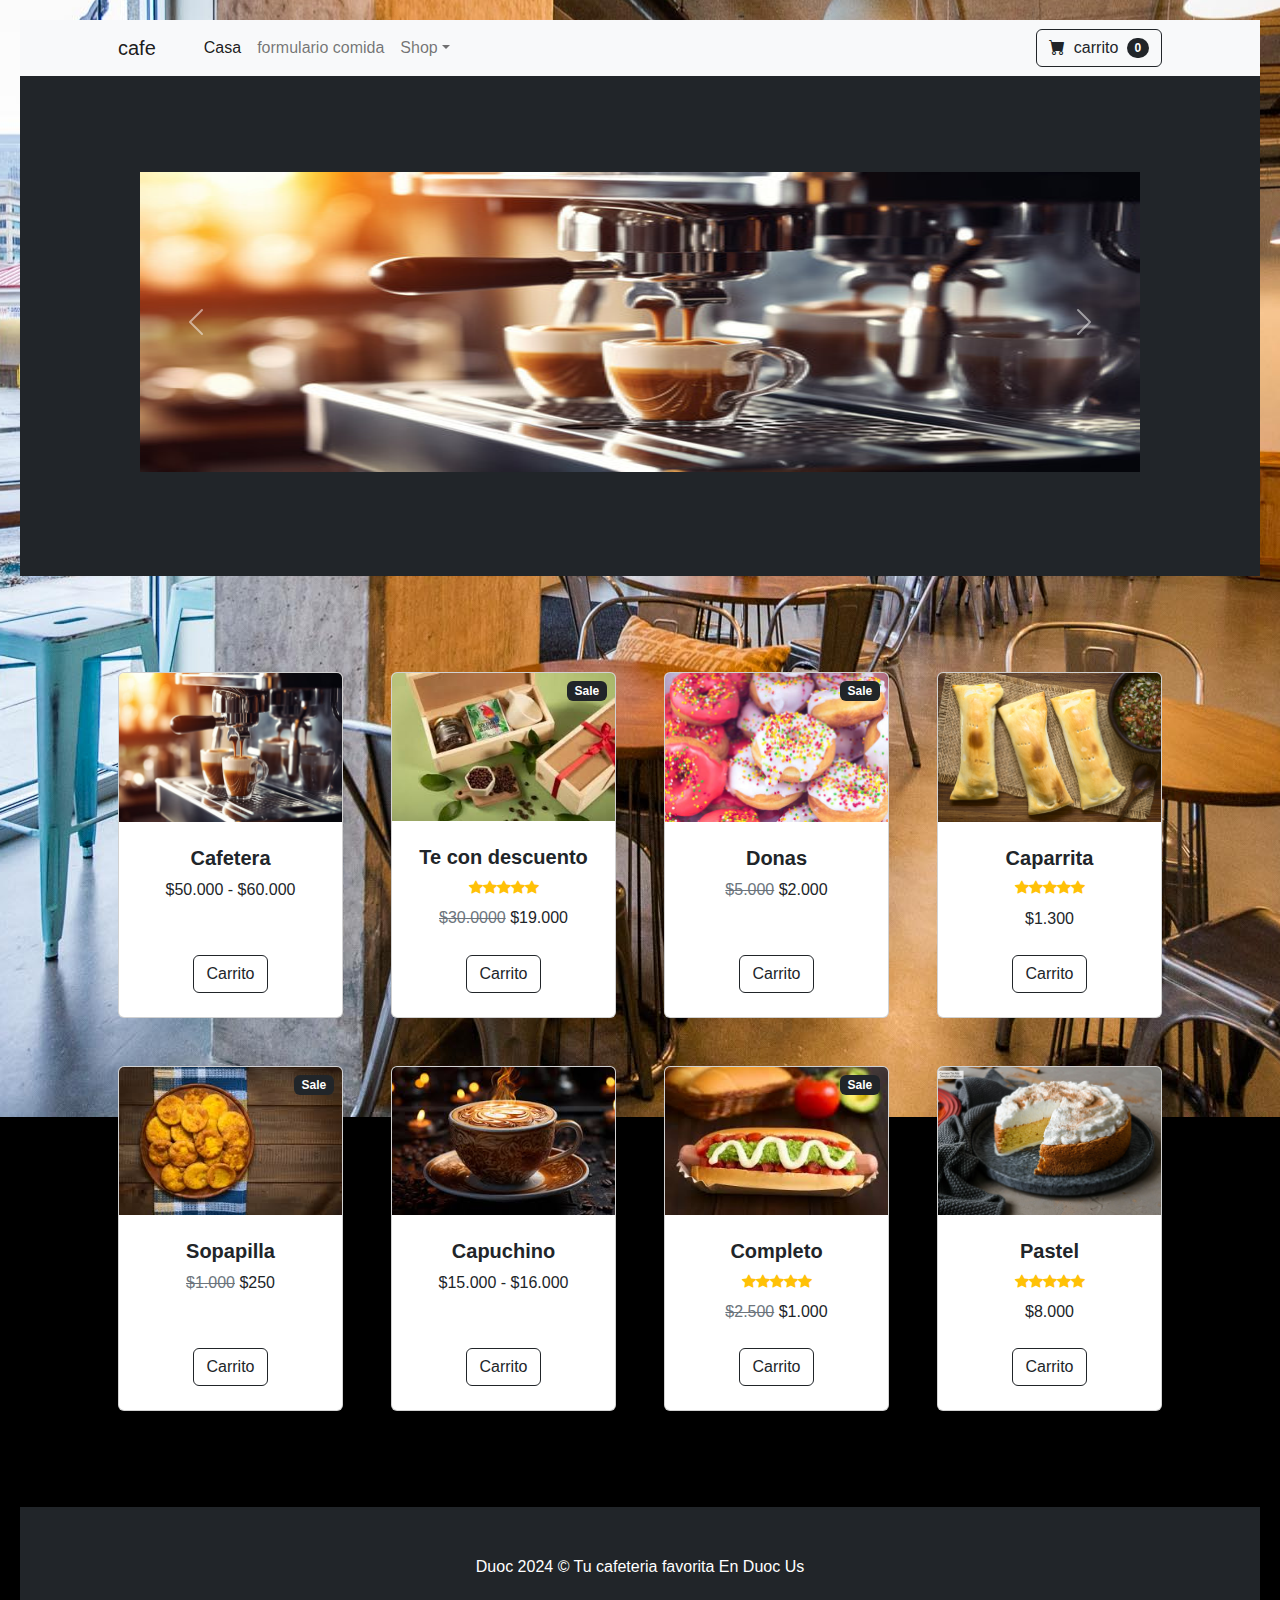
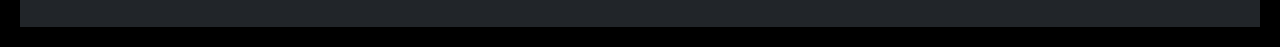
==== index.html @ 27eaef6f "Merge branch 'main' of https://github.com/Leandrosan10/cafeteria" ====
<!DOCTYPE html>
<html lang="en">
    <head>
        <meta charset="utf-8" />
        <meta name="viewport" content="width=device-width, initial-scale=1, shrink-to-fit=no" />
        <meta name="description" content="" />
        <meta name="author" content="" />
        <title>Bienvendio ala cafeteria</title>
        <link rel="icon" type="image/x-icon" href="assets/favicon.ico" />
    
        <link href="https://cdn.jsdelivr.net/npm/bootstrap-icons@1.5.0/font/bootstrap-icons.css" rel="stylesheet" />
        <link href="css/styles.css" rel="stylesheet" />
    </head>
    <body>
        <!-- Navigation-->
        <nav class="navbar navbar-expand-lg navbar-light bg-light">
            <div class="container px-4 px-lg-5">
                <a class="navbar-brand" href="#!">cafe</a>
                <button class="navbar-toggler" type="button" data-bs-toggle="collapse" data-bs-target="#navbarSupportedContent" aria-controls="navbarSupportedContent" aria-expanded="false" aria-label="Toggle navigation"><span class="navbar-toggler-icon"></span></button>
                <div class="collapse navbar-collapse" id="navbarSupportedContent">
                    <ul class="navbar-nav me-auto mb-2 mb-lg-0 ms-lg-4">
                        <li class="nav-item"><a class="nav-link active" aria-current="page" href="#!">Casa</a></li>
                        <li class="nav-item"><a class="nav-link" href="ClienteFormulario.html">formulario comida</a></li>
                        <li class="nav-item dropdown">
                            <a class="nav-link dropdown-toggle" id="navbarDropdown" href="#" role="button" data-bs-toggle="dropdown" aria-expanded="false">Shop</a>
                            <ul class="dropdown-menu" aria-labelledby="navbarDropdown">
                                <li><hr class="dropdown-divider" /></li>
                                <li><a class="dropdown-item" href="ProductosPopulares.html">Populares productos</a></li>
                                <li><a class="dropdown-item" href="NuevosProductos.html ">Nuevos productos</a></li>
                            </ul>
                        </li>
                    </ul>
                    <form class="d-flex">
                        <a href="carrito.html" class="btn btn-outline-dark">
                            <i class="bi-cart-fill me-1"></i>
                            carrito
                            <span class="badge bg-dark text-white ms-1 rounded-pill">0</span>
                          </a>
                    </form>
                </div>
            </div>
        </nav>
        <!-- Header-->
        <header class="bg-dark py-5">
            <div class="container px-4 px-lg-5 my-5">
                <div class="text-center text-white">
                </div>
                <div id="carouselExampleFade" class="carousel slide carousel-fade">
                    <div class="carousel-inner">
                      <div class="carousel-item active">
                    <center><img src="img/cafetera.jpg" alt="centered image" height="300" width="1000"></center>
                      </div>
                      <div class="carousel-item">
                        <center><img src="img/donas.jpg" alt="centered image" height="300" width="1000"></center>
                      </div>
                      <div class="carousel-item">
                        <center><img src="img/pastel.jpg" alt="centered image" height="300" width="1000"></center>
                      </div>
                    </div>
                    <button class="carousel-control-prev" type="button" data-bs-target="#carouselExampleFade" data-bs-slide="prev">
                      <span class="carousel-control-prev-icon" aria-hidden="true"></span>
                      <span class="visually-hidden">Previous</span>
                    </button>
                    <button class="carousel-control-next" type="button" data-bs-target="#carouselExampleFade" data-bs-slide="next">
                        <span class="carousel-control-next-icon" aria-hidden="true"></span>
                        <span class="visually-hidden">Next</span>
                      </button>
  
                      
                  </div>
            </div>
        </header>
        <!-- Section-->
        <section class="py-5">
            <div class="container px-4 px-lg-5 mt-5">
                <div class="row gx-4 gx-lg-5 row-cols-2 row-cols-md-3 row-cols-xl-4 justify-content-center">
                    <div class="col mb-5">
                        <div class="card h-100">
                            <!-- Product image-->
                            <img class="card-img-top" src="img/cafetera.jpg" alt="..." />
                            <!-- Product details-->
                            <div class="card-body p-4">
                                <div class="text-center">
                                    <!-- Product name-->
                                    <h5 class="fw-bolder">Cafetera</h5>
                                    <!-- Product price-->
                                    $50.000 - $60.000
                                </div>
                            </div>
                            <!-- Product actions-->
                            <div class="card-footer p-4 pt-0 border-top-0 bg-transparent">
                                <div class="text-center"><a class="btn btn-outline-dark mt-auto" href="#">Carrito</a></div>
                            </div>
                        </div>
                    </div>
                    <div class="col mb-5">
                        <div class="card h-100">
                            <!-- Sale badge-->
                            <div class="badge bg-dark text-white position-absolute" style="top: 0.5rem; right: 0.5rem">Sale</div>
                            <!-- Product image-->
                            <img class="card-img-top" src="img/cajate.jpeg" alt="..." />
                            <!-- Product details-->
                            <div class="card-body p-4">
                                <div class="text-center">
                                    <!-- Product name-->
                                    <h5 class="fw-bolder">Te con descuento</h5>
                                    <!-- Product reviews-->
                                    <div class="d-flex justify-content-center small text-warning mb-2">
                                        <div class="bi-star-fill"></div>
                                        <div class="bi-star-fill"></div>
                                        <div class="bi-star-fill"></div>
                                        <div class="bi-star-fill"></div>
                                        <div class="bi-star-fill"></div>
                                    </div>
                                    <!-- Product price-->
                                    <span class="text-muted text-decoration-line-through">$30.0000</span>
                                    $19.000
                                </div>
                            </div>
                            <!-- Product actions-->
                            <div class="card-footer p-4 pt-0 border-top-0 bg-transparent">
                                <div class="text-center"><a class="btn btn-outline-dark mt-auto" href="#">Carrito</a></div>
                            </div>
                        </div>
                    </div>
                    <div class="col mb-5">
                        <div class="card h-100">
                            <!-- Sale badge-->
                            <div class="badge bg-dark text-white position-absolute" style="top: 0.5rem; right: 0.5rem">Sale</div>
                            <!-- Product image-->
                            <img class="card-img-top" src="img/donas.jpg" alt="..." />
                            <!-- Product details-->
                            <div class="card-body p-4">
                                <div class="text-center">
                                    <!-- Product name-->
                                    <h5 class="fw-bolder">Donas</h5>
                                    <!-- Product price-->
                                    <span class="text-muted text-decoration-line-through">$5.000</span>
                                    $2.000
                                </div>
                            </div>
                            <!-- Product actions-->
                            <div class="card-footer p-4 pt-0 border-top-0 bg-transparent">
                                <div class="text-center"><a class="btn btn-outline-dark mt-auto" href="#">Carrito</a></div>
                            </div>
                        </div>
                    </div>
                    <div class="col mb-5">
                        <div class="card h-100">
                            <!-- Product image-->
                            <img class="card-img-top" src="img/chaparrita.jpg" alt="..." />
                            <!-- Product details-->
                            <div class="card-body p-4">
                                <div class="text-center">
                                    <!-- Product name-->
                                    <h5 class="fw-bolder">Caparrita</h5>
                                    <!-- Product reviews-->
                                    <div class="d-flex justify-content-center small text-warning mb-2">
                                        <div class="bi-star-fill"></div>
                                        <div class="bi-star-fill"></div>
                                        <div class="bi-star-fill"></div>
                                        <div class="bi-star-fill"></div>
                                        <div class="bi-star-fill"></div>
                                    </div>
                                    <!-- Product price-->
                                    $1.300
                                </div>
                            </div>
                            <!-- Product actions-->
                            <div class="card-footer p-4 pt-0 border-top-0 bg-transparent">
                                <div class="text-center"><a class="btn btn-outline-dark mt-auto" href="#">Carrito</a></div>
                            </div>
                        </div>
                    </div>
                    <div class="col mb-5">
                        <div class="card h-100">
                            <!-- Sale badge-->
                            <div class="badge bg-dark text-white position-absolute" style="top: 0.5rem; right: 0.5rem">Sale</div>
                            <!-- Product image-->
                            <img class="card-img-top" src="img/sopapilla.jpeg" alt="..." />
                            <!-- Product details-->
                            <div class="card-body p-4">
                                <div class="text-center">
                                    <!-- Product name-->
                                    <h5 class="fw-bolder">Sopapilla</h5>
                                    <!-- Product price-->
                                    <span class="text-muted text-decoration-line-through">$1.000</span>
                                    $250
                                </div>
                            </div>
                            <!-- Product actions-->
                            <div class="card-footer p-4 pt-0 border-top-0 bg-transparent">
                                <div class="text-center"><a class="btn btn-outline-dark mt-auto" href="#">Carrito</a></div>
                            </div>
                        </div>
                    </div>
                    <div class="col mb-5">
                        <div class="card h-100">
                            <!-- Product image-->
                            <img class="card-img-top" src="img/capuchino.jpeg" alt="..." />
                            <!-- Product details-->
                            <div class="card-body p-4">
                                <div class="text-center">
                                    <!-- Product name-->
                                    <h5 class="fw-bolder">Capuchino </h5>
                                    <!-- Product price-->   
                                    $15.000 - $16.000
                                </div>
                            </div>
                            <!-- Product actions-->
                            <div class="card-footer p-4 pt-0 border-top-0 bg-transparent">
                                <div class="text-center"><a class="btn btn-outline-dark mt-auto" href="#">Carrito</a></div>
                            </div>
                        </div>
                    </div>
                    <div class="col mb-5">
                        <div class="card h-100">
                            <!-- Sale badge-->
                            <div class="badge bg-dark text-white position-absolute" style="top: 0.5rem; right: 0.5rem">Sale</div>
                            <!-- Product image-->
                            <img class="card-img-top" src="img/completo.jpeg" alt="..." />
                            <!-- Product details-->
                            <div class="card-body p-4">
                                <div class="text-center">
                                    <!-- Product name-->
                                    <h5 class="fw-bolder">Completo</h5>
                                    <!-- Product reviews-->
                                    <div class="d-flex justify-content-center small text-warning mb-2">
                                        <div class="bi-star-fill"></div>
                                        <div class="bi-star-fill"></div>
                                        <div class="bi-star-fill"></div>
                                        <div class="bi-star-fill"></div>
                                        <div class="bi-star-fill"></div>
                                    </div>
                                    <!-- Product price-->
                                    <span class="text-muted text-decoration-line-through">$2.500</span>
                                    $1.000
                                </div>
                            </div>
                            <!-- Product actions-->
                            <div class="card-footer p-4 pt-0 border-top-0 bg-transparent">
                                <div class="text-center"><a class="btn btn-outline-dark mt-auto" href="#">Carrito</a></div>
                            </div>
                        </div>
                    </div>
                    <div class="col mb-5">
                        <div class="card h-100">
                            <!-- Product image-->
                            <img class="card-img-top" src="img/pastel.jpg" alt="..." />
                            <!-- Product details-->
                            <div class="card-body p-4">
                                <div class="text-center">
                                    <!-- Product name-->
                                    <h5 class="fw-bolder">Pastel</h5>
                                    <!-- Product reviews-->
                                    <div class="d-flex justify-content-center small text-warning mb-2">
                                        <div class="bi-star-fill"></div>
                                        <div class="bi-star-fill"></div>
                                        <div class="bi-star-fill"></div>
                                        <div class="bi-star-fill"></div>
                                        <div class="bi-star-fill"></div>
                                    </div>
                                    <!-- Product price-->
                                    $8.000
                                </div>
                            </div>
                            <!-- Product actions-->
                            <div class="card-footer p-4 pt-0 border-top-0 bg-transparent">
                                <div class="text-center"><a class="btn btn-outline-dark mt-auto" href="#">Carrito</a></div>
                            </div>
                        </div>
                    </div>
                </div>
            </div>
        </section>
        <!-- Footer-->
        <footer class="py-5 bg-dark">
            <div class="container"><p class="m-0 text-center text-white">Duoc 2024 &copy; Tu cafeteria favorita En Duoc Us</p></div>
        </footer>
        <!-- Bootstrap core JS-->
        <script src="https://cdn.jsdelivr.net/npm/bootstrap@5.2.3/dist/js/bootstrap.bundle.min.js"></script>
        <!-- Core theme JS-->
        <script src="js/scripts.js"></script>
    </body>
</html>
---- css/styles.css ----
@charset "UTF-8";
:root {
  --bs-blue: #0d6efd;
  --bs-indigo: #6610f2;
  --bs-purple: #6f42c1;
  --bs-pink: #d63384;
  --bs-red: #dc3545;
  --bs-orange: #fd7e14;
  --bs-yellow: #ffc107;
  --bs-green: #198754;
  --bs-teal: #20c997;
  --bs-cyan: #0dcaf0;
  --bs-black: #000;
  --bs-white: #fff;
  --bs-gray: #6c757d;
  --bs-gray-dark: #343a40;
  --bs-gray-100: #f8f9fa;
  --bs-gray-200: #e9ecef;
  --bs-gray-300: #dee2e6;
  --bs-gray-400: #ced4da;
  --bs-gray-500: #adb5bd;
  --bs-gray-600: #6c757d;
  --bs-gray-700: #495057;
  --bs-gray-800: #343a40;
  --bs-gray-900: #212529;
  --bs-primary: #0d6efd;
  --bs-secondary: #6c757d;
  --bs-success: #198754;
  --bs-info: #0dcaf0;
  --bs-warning: #ffc107;
  --bs-danger: #dc3545;
  --bs-light: #f8f9fa;
  --bs-dark: #212529;
  --bs-primary-rgb: 13, 110, 253;
  --bs-secondary-rgb: 108, 117, 125;
  --bs-success-rgb: 25, 135, 84;
  --bs-info-rgb: 13, 202, 240;
  --bs-warning-rgb: 255, 193, 7;
  --bs-danger-rgb: 220, 53, 69;
  --bs-light-rgb: 248, 249, 250;
  --bs-dark-rgb: 33, 37, 41;
  --bs-white-rgb: 255, 255, 255;
  --bs-black-rgb: 0, 0, 0;
  --bs-body-color-rgb: 33, 37, 41;
  --bs-body-bg-rgb: 255, 255, 255;
  --bs-font-sans-serif: system-ui, -apple-system, "Segoe UI", Roboto, "Helvetica Neue", "Noto Sans", "Liberation Sans", Arial, sans-serif, "Apple Color Emoji", "Segoe UI Emoji", "Segoe UI Symbol", "Noto Color Emoji";
  --bs-font-monospace: SFMono-Regular, Menlo, Monaco, Consolas, "Liberation Mono", "Courier New", monospace;
  --bs-gradient: linear-gradient(180deg, rgba(255, 255, 255, 0.15), rgba(255, 255, 255, 0));
  --bs-body-font-family: var(--bs-font-sans-serif);
  --bs-body-font-size: 1rem;
  --bs-body-font-weight: 400;
  --bs-body-line-height: 1.5;
  --bs-body-color: #212529;
  --bs-body-bg: #fff;
  --bs-border-width: 1px;
  --bs-border-style: solid;
  --bs-border-color: #dee2e6;
  --bs-border-color-translucent: rgba(0, 0, 0, 0.175);
  --bs-border-radius: 0.375rem;
  --bs-border-radius-sm: 0.25rem;
  --bs-border-radius-lg: 0.5rem;
  --bs-border-radius-xl: 1rem;
  --bs-border-radius-2xl: 2rem;
  --bs-border-radius-pill: 50rem;
  --bs-link-color: #0d6efd;
  --bs-link-hover-color: #0a58ca;
  --bs-code-color: #d63384;
  --bs-highlight-bg: #fff3cd;
}

*,
*::before,
*::after {
  box-sizing: border-box;
}

@media (prefers-reduced-motion: no-preference) {
  :root {
    scroll-behavior: smooth;
  }
}

body {
  margin: 0;
  font-family: var(--bs-body-font-family);
  font-size: var(--bs-body-font-size);
  font-weight: var(--bs-body-font-weight);
  line-height: var(--bs-body-line-height);
  color: var(--bs-body-color);
  text-align: var(--bs-body-text-align);
  background-color: var(--bs-body-bg);
  -webkit-text-size-adjust: 100%;
  -webkit-tap-highlight-color: rgba(0, 0, 0, 0);
}

hr {
  margin: 1rem 0;
  color: inherit;
  border: 0;
  border-top: 1px solid;
  opacity: 0.25;
}

h6, .h6, h5, .h5, h4, .h4, h3, .h3, h2, .h2, h1, .h1 {
  margin-top: 0;
  margin-bottom: 0.5rem;
  font-weight: 500;
  line-height: 1.2;
}

h1, .h1 {
  font-size: calc(1.375rem + 1.5vw);
}
@media (min-width: 1200px) {
  h1, .h1 {
    font-size: 2.5rem;
  }
}

h2, .h2 {
  font-size: calc(1.325rem + 0.9vw);
}
@media (min-width: 1200px) {
  h2, .h2 {
    font-size: 2rem;
  }
}

h3, .h3 {
  font-size: calc(1.3rem + 0.6vw);
}
@media (min-width: 1200px) {
  h3, .h3 {
    font-size: 1.75rem;
  }
}

h4, .h4 {
  font-size: calc(1.275rem + 0.3vw);
}
@media (min-width: 1200px) {
  h4, .h4 {
    font-size: 1.5rem;
  }
}

h5, .h5 {
  font-size: 1.25rem;
}

h6, .h6 {
  font-size: 1rem;
}

p {
  margin-top: 0;
  margin-bottom: 1rem;
}

abbr[title] {
  -webkit-text-decoration: underline dotted;
          text-decoration: underline dotted;
  cursor: help;
  -webkit-text-decoration-skip-ink: none;
          text-decoration-skip-ink: none;
}

address {
  margin-bottom: 1rem;
  font-style: normal;
  line-height: inherit;
}

ol,
ul {
  padding-left: 2rem;
}

ol,
ul,
dl {
  margin-top: 0;
  margin-bottom: 1rem;
}

ol ol,
ul ul,
ol ul,
ul ol {
  margin-bottom: 0;
}

dt {
  font-weight: 700;
}

dd {
  margin-bottom: 0.5rem;
  margin-left: 0;
}

blockquote {
  margin: 0 0 1rem;
}

b,
strong {
  font-weight: bolder;
}

small, .small {
  font-size: 0.875em;
}

mark, .mark {
  padding: 0.1875em;
  background-color: var(--bs-highlight-bg);
}

sub,
sup {
  position: relative;
  font-size: 0.75em;
  line-height: 0;
  vertical-align: baseline;
}

sub {
  bottom: -0.25em;
}

sup {
  top: -0.5em;
}

a {
  color: var(--bs-link-color);
  text-decoration: underline;
}
a:hover {
  color: var(--bs-link-hover-color);
}

a:not([href]):not([class]), a:not([href]):not([class]):hover {
  color: inherit;
  text-decoration: none;
}

pre,
code,
kbd,
samp {
  font-family: var(--bs-font-monospace);
  font-size: 1em;
}

pre {
  display: block;
  margin-top: 0;
  margin-bottom: 1rem;
  overflow: auto;
  font-size: 0.875em;
}
pre code {
  font-size: inherit;
  color: inherit;
  word-break: normal;
}

code {
  font-size: 0.875em;
  color: var(--bs-code-color);
  word-wrap: break-word;
}
a > code {
  color: inherit;
}

kbd {
  padding: 0.1875rem 0.375rem;
  font-size: 0.875em;
  color: var(--bs-body-bg);
  background-color: var(--bs-body-color);
  border-radius: 0.25rem;
}
kbd kbd {
  padding: 0;
  font-size: 1em;
}

figure {
  margin: 0 0 1rem;
}

img,
svg {
  vertical-align: middle;
}

table {
  caption-side: bottom;
  border-collapse: collapse;
}

caption {
  padding-top: 0.5rem;
  padding-bottom: 0.5rem;
  color: #6c757d;
  text-align: left;
}

th {
  text-align: inherit;
  text-align: -webkit-match-parent;
}

thead,
tbody,
tfoot,
tr,
td,
th {
  border-color: inherit;
  border-style: solid;
  border-width: 0;
}

label {
  display: inline-block;
}

button {
  border-radius: 0;
}

button:focus:not(:focus-visible) {
  outline: 0;
}

input,
button,
select,
optgroup,
textarea {
  margin: 0;
  font-family: inherit;
  font-size: inherit;
  line-height: inherit;
}

button,
select {
  text-transform: none;
}

[role=button] {
  cursor: pointer;
}

select {
  word-wrap: normal;
}
select:disabled {
  opacity: 1;
}

[list]:not([type=date]):not([type=datetime-local]):not([type=month]):not([type=week]):not([type=time])::-webkit-calendar-picker-indicator {
  display: none !important;
}

button,
[type=button],
[type=reset],
[type=submit] {
  -webkit-appearance: button;
}
button:not(:disabled),
[type=button]:not(:disabled),
[type=reset]:not(:disabled),
[type=submit]:not(:disabled) {
  cursor: pointer;
}

::-moz-focus-inner {
  padding: 0;
  border-style: none;
}

textarea {
  resize: vertical;
}

fieldset {
  min-width: 0;
  padding: 0;
  margin: 0;
  border: 0;
}

legend {
  float: left;
  width: 100%;
  padding: 0;
  margin-bottom: 0.5rem;
  font-size: calc(1.275rem + 0.3vw);
  line-height: inherit;
}
@media (min-width: 1200px) {
  legend {
    font-size: 1.5rem;
  }
}
legend + * {
  clear: left;
}

::-webkit-datetime-edit-fields-wrapper,
::-webkit-datetime-edit-text,
::-webkit-datetime-edit-minute,
::-webkit-datetime-edit-hour-field,
::-webkit-datetime-edit-day-field,
::-webkit-datetime-edit-month-field,
::-webkit-datetime-edit-year-field {
  padding: 0;
}

::-webkit-inner-spin-button {
  height: auto;
}

[type=search] {
  outline-offset: -2px;
  -webkit-appearance: textfield;
}

/* rtl:raw:
[type="tel"],
[type="url"],
[type="email"],
[type="number"] {
  direction: ltr;
}
*/
::-webkit-search-decoration {
  -webkit-appearance: none;
}

::-webkit-color-swatch-wrapper {
  padding: 0;
}

::file-selector-button {
  font: inherit;
  -webkit-appearance: button;
}

output {
  display: inline-block;
}

iframe {
  border: 0;
}

summary {
  display: list-item;
  cursor: pointer;
}

progress {
  vertical-align: baseline;
}

[hidden] {
  display: none !important;
}

.lead {
  font-size: 1.25rem;
  font-weight: 300;
}

.display-1 {
  font-size: calc(1.625rem + 4.5vw);
  font-weight: 300;
  line-height: 1.2;
}
@media (min-width: 1200px) {
  .display-1 {
    font-size: 5rem;
  }
}

.display-2 {
  font-size: calc(1.575rem + 3.9vw);
  font-weight: 300;
  line-height: 1.2;
}
@media (min-width: 1200px) {
  .display-2 {
    font-size: 4.5rem;
  }
}

.display-3 {
  font-size: calc(1.525rem + 3.3vw);
  font-weight: 300;
  line-height: 1.2;
}
@media (min-width: 1200px) {
  .display-3 {
    font-size: 4rem;
  }
}

.display-4 {
  font-size: calc(1.475rem + 2.7vw);
  font-weight: 300;
  line-height: 1.2;
}
@media (min-width: 1200px) {
  .display-4 {
    font-size: 3.5rem;
  }
}

.display-5 {
  font-size: calc(1.425rem + 2.1vw);
  font-weight: 300;
  line-height: 1.2;
}
@media (min-width: 1200px) {
  .display-5 {
    font-size: 3rem;
  }
}

.display-6 {
  font-size: calc(1.375rem + 1.5vw);
  font-weight: 300;
  line-height: 1.2;
}
@media (min-width: 1200px) {
  .display-6 {
    font-size: 2.5rem;
  }
}

.list-unstyled {
  padding-left: 0;
  list-style: none;
}

.list-inline {
  padding-left: 0;
  list-style: none;
}

.list-inline-item {
  display: inline-block;
}
.list-inline-item:not(:last-child) {
  margin-right: 0.5rem;
}

.initialism {
  font-size: 0.875em;
  text-transform: uppercase;
}

.blockquote {
  margin-bottom: 1rem;
  font-size: 1.25rem;
}
.blockquote > :last-child {
  margin-bottom: 0;
}

.blockquote-footer {
  margin-top: -1rem;
  margin-bottom: 1rem;
  font-size: 0.875em;
  color: #6c757d;
}
.blockquote-footer::before {
  content: "— ";
}

.img-fluid {
  max-width: 100%;
  height: auto;
}

.img-thumbnail {
  padding: 0.25rem;
  background-color: #fff;
  border: 1px solid var(--bs-border-color);
  border-radius: 0.375rem;
  max-width: 100%;
  height: auto;
}

.figure {
  display: inline-block;
}

.figure-img {
  margin-bottom: 0.5rem;
  line-height: 1;
}

.figure-caption {
  font-size: 0.875em;
  color: #6c757d;
}

.container,
.container-fluid,
.container-xxl,
.container-xl,
.container-lg,
.container-md,
.container-sm {
  --bs-gutter-x: 1.5rem;
  --bs-gutter-y: 0;
  width: 100%;
  padding-right: calc(var(--bs-gutter-x) * 0.5);
  padding-left: calc(var(--bs-gutter-x) * 0.5);
  margin-right: auto;
  margin-left: auto;
}

@media (min-width: 576px) {
  .container-sm, .container {
    max-width: 540px;
  }
}
@media (min-width: 768px) {
  .container-md, .container-sm, .container {
    max-width: 720px;
  }
}
@media (min-width: 992px) {
  .container-lg, .container-md, .container-sm, .container {
    max-width: 960px;
  }
}
@media (min-width: 1200px) {
  .container-xl, .container-lg, .container-md, .container-sm, .container {
    max-width: 1140px;
  }
}
@media (min-width: 1400px) {
  .container-xxl, .container-xl, .container-lg, .container-md, .container-sm, .container {
    max-width: 1320px;
  }
}
.row {
  --bs-gutter-x: 1.5rem;
  --bs-gutter-y: 0;
  display: flex;
  flex-wrap: wrap;
  margin-top: calc(-1 * var(--bs-gutter-y));
  margin-right: calc(-0.5 * var(--bs-gutter-x));
  margin-left: calc(-0.5 * var(--bs-gutter-x));
}
.row > * {
  flex-shrink: 0;
  width: 100%;
  max-width: 100%;
  padding-right: calc(var(--bs-gutter-x) * 0.5);
  padding-left: calc(var(--bs-gutter-x) * 0.5);
  margin-top: var(--bs-gutter-y);
}

.col {
  flex: 1 0 0%;
}

.row-cols-auto > * {
  flex: 0 0 auto;
  width: auto;
}

.row-cols-1 > * {
  flex: 0 0 auto;
  width: 100%;
}

.row-cols-2 > * {
  flex: 0 0 auto;
  width: 50%;
}

.row-cols-3 > * {
  flex: 0 0 auto;
  width: 33.3333333333%;
}

.row-cols-4 > * {
  flex: 0 0 auto;
  width: 25%;
}

.row-cols-5 > * {
  flex: 0 0 auto;
  width: 20%;
}

.row-cols-6 > * {
  flex: 0 0 auto;
  width: 16.6666666667%;
}

.col-auto {
  flex: 0 0 auto;
  width: auto;
}

.col-1 {
  flex: 0 0 auto;
  width: 8.33333333%;
}

.col-2 {
  flex: 0 0 auto;
  width: 16.66666667%;
}

.col-3 {
  flex: 0 0 auto;
  width: 25%;
}

.col-4 {
  flex: 0 0 auto;
  width: 33.33333333%;
}

.col-5 {
  flex: 0 0 auto;
  width: 41.66666667%;
}

.col-6 {
  flex: 0 0 auto;
  width: 50%;
}

.col-7 {
  flex: 0 0 auto;
  width: 58.33333333%;
}

.col-8 {
  flex: 0 0 auto;
  width: 66.66666667%;
}

.col-9 {
  flex: 0 0 auto;
  width: 75%;
}

.col-10 {
  flex: 0 0 auto;
  width: 83.33333333%;
}

.col-11 {
  flex: 0 0 auto;
  width: 91.66666667%;
}

.col-12 {
  flex: 0 0 auto;
  width: 100%;
}

.offset-1 {
  margin-left: 8.33333333%;
}

.offset-2 {
  margin-left: 16.66666667%;
}

.offset-3 {
  margin-left: 25%;
}

.offset-4 {
  margin-left: 33.33333333%;
}

.offset-5 {
  margin-left: 41.66666667%;
}

.offset-6 {
  margin-left: 50%;
}

.offset-7 {
  margin-left: 58.33333333%;
}

.offset-8 {
  margin-left: 66.66666667%;
}

.offset-9 {
  margin-left: 75%;
}

.offset-10 {
  margin-left: 83.33333333%;
}

.offset-11 {
  margin-left: 91.66666667%;
}

.g-0,
.gx-0 {
  --bs-gutter-x: 0;
}

.g-0,
.gy-0 {
  --bs-gutter-y: 0;
}

.g-1,
.gx-1 {
  --bs-gutter-x: 0.25rem;
}

.g-1,
.gy-1 {
  --bs-gutter-y: 0.25rem;
}

.g-2,
.gx-2 {
  --bs-gutter-x: 0.5rem;
}

.g-2,
.gy-2 {
  --bs-gutter-y: 0.5rem;
}

.g-3,
.gx-3 {
  --bs-gutter-x: 1rem;
}

.g-3,
.gy-3 {
  --bs-gutter-y: 1rem;
}

.g-4,
.gx-4 {
  --bs-gutter-x: 1.5rem;
}

.g-4,
.gy-4 {
  --bs-gutter-y: 1.5rem;
}

.g-5,
.gx-5 {
  --bs-gutter-x: 3rem;
}

.g-5,
.gy-5 {
  --bs-gutter-y: 3rem;
}

@media (min-width: 576px) {
  .col-sm {
    flex: 1 0 0%;
  }
  .row-cols-sm-auto > * {
    flex: 0 0 auto;
    width: auto;
  }
  .row-cols-sm-1 > * {
    flex: 0 0 auto;
    width: 100%;
  }
  .row-cols-sm-2 > * {
    flex: 0 0 auto;
    width: 50%;
  }
  .row-cols-sm-3 > * {
    flex: 0 0 auto;
    width: 33.3333333333%;
  }
  .row-cols-sm-4 > * {
    flex: 0 0 auto;
    width: 25%;
  }
  .row-cols-sm-5 > * {
    flex: 0 0 auto;
    width: 20%;
  }
  .row-cols-sm-6 > * {
    flex: 0 0 auto;
    width: 16.6666666667%;
  }
  .col-sm-auto {
    flex: 0 0 auto;
    width: auto;
  }
  .col-sm-1 {
    flex: 0 0 auto;
    width: 8.33333333%;
  }
  .col-sm-2 {
    flex: 0 0 auto;
    width: 16.66666667%;
  }
  .col-sm-3 {
    flex: 0 0 auto;
    width: 25%;
  }
  .col-sm-4 {
    flex: 0 0 auto;
    width: 33.33333333%;
  }
  .col-sm-5 {
    flex: 0 0 auto;
    width: 41.66666667%;
  }
  .col-sm-6 {
    flex: 0 0 auto;
    width: 50%;
  }
  .col-sm-7 {
    flex: 0 0 auto;
    width: 58.33333333%;
  }
  .col-sm-8 {
    flex: 0 0 auto;
    width: 66.66666667%;
  }
  .col-sm-9 {
    flex: 0 0 auto;
    width: 75%;
  }
  .col-sm-10 {
    flex: 0 0 auto;
    width: 83.33333333%;
  }
  .col-sm-11 {
    flex: 0 0 auto;
    width: 91.66666667%;
  }
  .col-sm-12 {
    flex: 0 0 auto;
    width: 100%;
  }
  .offset-sm-0 {
    margin-left: 0;
  }
  .offset-sm-1 {
    margin-left: 8.33333333%;
  }
  .offset-sm-2 {
    margin-left: 16.66666667%;
  }
  .offset-sm-3 {
    margin-left: 25%;
  }
  .offset-sm-4 {
    margin-left: 33.33333333%;
  }
  .offset-sm-5 {
    margin-left: 41.66666667%;
  }
  .offset-sm-6 {
    margin-left: 50%;
  }
  .offset-sm-7 {
    margin-left: 58.33333333%;
  }
  .offset-sm-8 {
    margin-left: 66.66666667%;
  }
  .offset-sm-9 {
    margin-left: 75%;
  }
  .offset-sm-10 {
    margin-left: 83.33333333%;
  }
  .offset-sm-11 {
    margin-left: 91.66666667%;
  }
  .g-sm-0,
  .gx-sm-0 {
    --bs-gutter-x: 0;
  }
  .g-sm-0,
  .gy-sm-0 {
    --bs-gutter-y: 0;
  }
  .g-sm-1,
  .gx-sm-1 {
    --bs-gutter-x: 0.25rem;
  }
  .g-sm-1,
  .gy-sm-1 {
    --bs-gutter-y: 0.25rem;
  }
  .g-sm-2,
  .gx-sm-2 {
    --bs-gutter-x: 0.5rem;
  }
  .g-sm-2,
  .gy-sm-2 {
    --bs-gutter-y: 0.5rem;
  }
  .g-sm-3,
  .gx-sm-3 {
    --bs-gutter-x: 1rem;
  }
  .g-sm-3,
  .gy-sm-3 {
    --bs-gutter-y: 1rem;
  }
  .g-sm-4,
  .gx-sm-4 {
    --bs-gutter-x: 1.5rem;
  }
  .g-sm-4,
  .gy-sm-4 {
    --bs-gutter-y: 1.5rem;
  }
  .g-sm-5,
  .gx-sm-5 {
    --bs-gutter-x: 3rem;
  }
  .g-sm-5,
  .gy-sm-5 {
    --bs-gutter-y: 3rem;
  }
}
@media (min-width: 768px) {
  .col-md {
    flex: 1 0 0%;
  }
  .row-cols-md-auto > * {
    flex: 0 0 auto;
    width: auto;
  }
  .row-cols-md-1 > * {
    flex: 0 0 auto;
    width: 100%;
  }
  .row-cols-md-2 > * {
    flex: 0 0 auto;
    width: 50%;
  }
  .row-cols-md-3 > * {
    flex: 0 0 auto;
    width: 33.3333333333%;
  }
  .row-cols-md-4 > * {
    flex: 0 0 auto;
    width: 25%;
  }
  .row-cols-md-5 > * {
    flex: 0 0 auto;
    width: 20%;
  }
  .row-cols-md-6 > * {
    flex: 0 0 auto;
    width: 16.6666666667%;
  }
  .col-md-auto {
    flex: 0 0 auto;
    width: auto;
  }
  .col-md-1 {
    flex: 0 0 auto;
    width: 8.33333333%;
  }
  .col-md-2 {
    flex: 0 0 auto;
    width: 16.66666667%;
  }
  .col-md-3 {
    flex: 0 0 auto;
    width: 25%;
  }
  .col-md-4 {
    flex: 0 0 auto;
    width: 33.33333333%;
  }
  .col-md-5 {
    flex: 0 0 auto;
    width: 41.66666667%;
  }
  .col-md-6 {
    flex: 0 0 auto;
    width: 50%;
  }
  .col-md-7 {
    flex: 0 0 auto;
    width: 58.33333333%;
  }
  .col-md-8 {
    flex: 0 0 auto;
    width: 66.66666667%;
  }
  .col-md-9 {
    flex: 0 0 auto;
    width: 75%;
  }
  .col-md-10 {
    flex: 0 0 auto;
    width: 83.33333333%;
  }
  .col-md-11 {
    flex: 0 0 auto;
    width: 91.66666667%;
  }
  .col-md-12 {
    flex: 0 0 auto;
    width: 100%;
  }
  .offset-md-0 {
    margin-left: 0;
  }
  .offset-md-1 {
    margin-left: 8.33333333%;
  }
  .offset-md-2 {
    margin-left: 16.66666667%;
  }
  .offset-md-3 {
    margin-left: 25%;
  }
  .offset-md-4 {
    margin-left: 33.33333333%;
  }
  .offset-md-5 {
    margin-left: 41.66666667%;
  }
  .offset-md-6 {
    margin-left: 50%;
  }
  .offset-md-7 {
    margin-left: 58.33333333%;
  }
  .offset-md-8 {
    margin-left: 66.66666667%;
  }
  .offset-md-9 {
    margin-left: 75%;
  }
  .offset-md-10 {
    margin-left: 83.33333333%;
  }
  .offset-md-11 {
    margin-left: 91.66666667%;
  }
  .g-md-0,
  .gx-md-0 {
    --bs-gutter-x: 0;
  }
  .g-md-0,
  .gy-md-0 {
    --bs-gutter-y: 0;
  }
  .g-md-1,
  .gx-md-1 {
    --bs-gutter-x: 0.25rem;
  }
  .g-md-1,
  .gy-md-1 {
    --bs-gutter-y: 0.25rem;
  }
  .g-md-2,
  .gx-md-2 {
    --bs-gutter-x: 0.5rem;
  }
  .g-md-2,
  .gy-md-2 {
    --bs-gutter-y: 0.5rem;
  }
  .g-md-3,
  .gx-md-3 {
    --bs-gutter-x: 1rem;
  }
  .g-md-3,
  .gy-md-3 {
    --bs-gutter-y: 1rem;
  }
  .g-md-4,
  .gx-md-4 {
    --bs-gutter-x: 1.5rem;
  }
  .g-md-4,
  .gy-md-4 {
    --bs-gutter-y: 1.5rem;
  }
  .g-md-5,
  .gx-md-5 {
    --bs-gutter-x: 3rem;
  }
  .g-md-5,
  .gy-md-5 {
    --bs-gutter-y: 3rem;
  }
}
@media (min-width: 992px) {
  .col-lg {
    flex: 1 0 0%;
  }
  .row-cols-lg-auto > * {
    flex: 0 0 auto;
    width: auto;
  }
  .row-cols-lg-1 > * {
    flex: 0 0 auto;
    width: 100%;
  }
  .row-cols-lg-2 > * {
    flex: 0 0 auto;
    width: 50%;
  }
  .row-cols-lg-3 > * {
    flex: 0 0 auto;
    width: 33.3333333333%;
  }
  .row-cols-lg-4 > * {
    flex: 0 0 auto;
    width: 25%;
  }
  .row-cols-lg-5 > * {
    flex: 0 0 auto;
    width: 20%;
  }
  .row-cols-lg-6 > * {
    flex: 0 0 auto;
    width: 16.6666666667%;
  }
  .col-lg-auto {
    flex: 0 0 auto;
    width: auto;
  }
  .col-lg-1 {
    flex: 0 0 auto;
    width: 8.33333333%;
  }
  .col-lg-2 {
    flex: 0 0 auto;
    width: 16.66666667%;
  }
  .col-lg-3 {
    flex: 0 0 auto;
    width: 25%;
  }
  .col-lg-4 {
    flex: 0 0 auto;
    width: 33.33333333%;
  }
  .col-lg-5 {
    flex: 0 0 auto;
    width: 41.66666667%;
  }
  .col-lg-6 {
    flex: 0 0 auto;
    width: 50%;
  }
  .col-lg-7 {
    flex: 0 0 auto;
    width: 58.33333333%;
  }
  .col-lg-8 {
    flex: 0 0 auto;
    width: 66.66666667%;
  }
  .col-lg-9 {
    flex: 0 0 auto;
    width: 75%;
  }
  .col-lg-10 {
    flex: 0 0 auto;
    width: 83.33333333%;
  }
  .col-lg-11 {
    flex: 0 0 auto;
    width: 91.66666667%;
  }
  .col-lg-12 {
    flex: 0 0 auto;
    width: 100%;
  }
  .offset-lg-0 {
    margin-left: 0;
  }
  .offset-lg-1 {
    margin-left: 8.33333333%;
  }
  .offset-lg-2 {
    margin-left: 16.66666667%;
  }
  .offset-lg-3 {
    margin-left: 25%;
  }
  .offset-lg-4 {
    margin-left: 33.33333333%;
  }
  .offset-lg-5 {
    margin-left: 41.66666667%;
  }
  .offset-lg-6 {
    margin-left: 50%;
  }
  .offset-lg-7 {
    margin-left: 58.33333333%;
  }
  .offset-lg-8 {
    margin-left: 66.66666667%;
  }
  .offset-lg-9 {
    margin-left: 75%;
  }
  .offset-lg-10 {
    margin-left: 83.33333333%;
  }
  .offset-lg-11 {
    margin-left: 91.66666667%;
  }
  .g-lg-0,
  .gx-lg-0 {
    --bs-gutter-x: 0;
  }
  .g-lg-0,
  .gy-lg-0 {
    --bs-gutter-y: 0;
  }
  .g-lg-1,
  .gx-lg-1 {
    --bs-gutter-x: 0.25rem;
  }
  .g-lg-1,
  .gy-lg-1 {
    --bs-gutter-y: 0.25rem;
  }
  .g-lg-2,
  .gx-lg-2 {
    --bs-gutter-x: 0.5rem;
  }
  .g-lg-2,
  .gy-lg-2 {
    --bs-gutter-y: 0.5rem;
  }
  .g-lg-3,
  .gx-lg-3 {
    --bs-gutter-x: 1rem;
  }
  .g-lg-3,
  .gy-lg-3 {
    --bs-gutter-y: 1rem;
  }
  .g-lg-4,
  .gx-lg-4 {
    --bs-gutter-x: 1.5rem;
  }
  .g-lg-4,
  .gy-lg-4 {
    --bs-gutter-y: 1.5rem;
  }
  .g-lg-5,
  .gx-lg-5 {
    --bs-gutter-x: 3rem;
  }
  .g-lg-5,
  .gy-lg-5 {
    --bs-gutter-y: 3rem;
  }
}
@media (min-width: 1200px) {
  .col-xl {
    flex: 1 0 0%;
  }
  .row-cols-xl-auto > * {
    flex: 0 0 auto;
    width: auto;
  }
  .row-cols-xl-1 > * {
    flex: 0 0 auto;
    width: 100%;
  }
  .row-cols-xl-2 > * {
    flex: 0 0 auto;
    width: 50%;
  }
  .row-cols-xl-3 > * {
    flex: 0 0 auto;
    width: 33.3333333333%;
  }
  .row-cols-xl-4 > * {
    flex: 0 0 auto;
    width: 25%;
  }
  .row-cols-xl-5 > * {
    flex: 0 0 auto;
    width: 20%;
  }
  .row-cols-xl-6 > * {
    flex: 0 0 auto;
    width: 16.6666666667%;
  }
  .col-xl-auto {
    flex: 0 0 auto;
    width: auto;
  }
  .col-xl-1 {
    flex: 0 0 auto;
    width: 8.33333333%;
  }
  .col-xl-2 {
    flex: 0 0 auto;
    width: 16.66666667%;
  }
  .col-xl-3 {
    flex: 0 0 auto;
    width: 25%;
  }
  .col-xl-4 {
    flex: 0 0 auto;
    width: 33.33333333%;
  }
  .col-xl-5 {
    flex: 0 0 auto;
    width: 41.66666667%;
  }
  .col-xl-6 {
    flex: 0 0 auto;
    width: 50%;
  }
  .col-xl-7 {
    flex: 0 0 auto;
    width: 58.33333333%;
  }
  .col-xl-8 {
    flex: 0 0 auto;
    width: 66.66666667%;
  }
  .col-xl-9 {
    flex: 0 0 auto;
    width: 75%;
  }
  .col-xl-10 {
    flex: 0 0 auto;
    width: 83.33333333%;
  }
  .col-xl-11 {
    flex: 0 0 auto;
    width: 91.66666667%;
  }
  .col-xl-12 {
    flex: 0 0 auto;
    width: 100%;
  }
  .offset-xl-0 {
    margin-left: 0;
  }
  .offset-xl-1 {
    margin-left: 8.33333333%;
  }
  .offset-xl-2 {
    margin-left: 16.66666667%;
  }
  .offset-xl-3 {
    margin-left: 25%;
  }
  .offset-xl-4 {
    margin-left: 33.33333333%;
  }
  .offset-xl-5 {
    margin-left: 41.66666667%;
  }
  .offset-xl-6 {
    margin-left: 50%;
  }
  .offset-xl-7 {
    margin-left: 58.33333333%;
  }
  .offset-xl-8 {
    margin-left: 66.66666667%;
  }
  .offset-xl-9 {
    margin-left: 75%;
  }
  .offset-xl-10 {
    margin-left: 83.33333333%;
  }
  .offset-xl-11 {
    margin-left: 91.66666667%;
  }
  .g-xl-0,
  .gx-xl-0 {
    --bs-gutter-x: 0;
  }
  .g-xl-0,
  .gy-xl-0 {
    --bs-gutter-y: 0;
  }
  .g-xl-1,
  .gx-xl-1 {
    --bs-gutter-x: 0.25rem;
  }
  .g-xl-1,
  .gy-xl-1 {
    --bs-gutter-y: 0.25rem;
  }
  .g-xl-2,
  .gx-xl-2 {
    --bs-gutter-x: 0.5rem;
  }
  .g-xl-2,
  .gy-xl-2 {
    --bs-gutter-y: 0.5rem;
  }
  .g-xl-3,
  .gx-xl-3 {
    --bs-gutter-x: 1rem;
  }
  .g-xl-3,
  .gy-xl-3 {
    --bs-gutter-y: 1rem;
  }
  .g-xl-4,
  .gx-xl-4 {
    --bs-gutter-x: 1.5rem;
  }
  .g-xl-4,
  .gy-xl-4 {
    --bs-gutter-y: 1.5rem;
  }
  .g-xl-5,
  .gx-xl-5 {
    --bs-gutter-x: 3rem;
  }
  .g-xl-5,
  .gy-xl-5 {
    --bs-gutter-y: 3rem;
  }
}
@media (min-width: 1400px) {
  .col-xxl {
    flex: 1 0 0%;
  }
  .row-cols-xxl-auto > * {
    flex: 0 0 auto;
    width: auto;
  }
  .row-cols-xxl-1 > * {
    flex: 0 0 auto;
    width: 100%;
  }
  .row-cols-xxl-2 > * {
    flex: 0 0 auto;
    width: 50%;
  }
  .row-cols-xxl-3 > * {
    flex: 0 0 auto;
    width: 33.3333333333%;
  }
  .row-cols-xxl-4 > * {
    flex: 0 0 auto;
    width: 25%;
  }
  .row-cols-xxl-5 > * {
    flex: 0 0 auto;
    width: 20%;
  }
  .row-cols-xxl-6 > * {
    flex: 0 0 auto;
    width: 16.6666666667%;
  }
  .col-xxl-auto {
    flex: 0 0 auto;
    width: auto;
  }
  .col-xxl-1 {
    flex: 0 0 auto;
    width: 8.33333333%;
  }
  .col-xxl-2 {
    flex: 0 0 auto;
    width: 16.66666667%;
  }
  .col-xxl-3 {
    flex: 0 0 auto;
    width: 25%;
  }
  .col-xxl-4 {
    flex: 0 0 auto;
    width: 33.33333333%;
  }
  .col-xxl-5 {
    flex: 0 0 auto;
    width: 41.66666667%;
  }
  .col-xxl-6 {
    flex: 0 0 auto;
    width: 50%;
  }
  .col-xxl-7 {
    flex: 0 0 auto;
    width: 58.33333333%;
  }
  .col-xxl-8 {
    flex: 0 0 auto;
    width: 66.66666667%;
  }
  .col-xxl-9 {
    flex: 0 0 auto;
    width: 75%;
  }
  .col-xxl-10 {
    flex: 0 0 auto;
    width: 83.33333333%;
  }
  .col-xxl-11 {
    flex: 0 0 auto;
    width: 91.66666667%;
  }
  .col-xxl-12 {
    flex: 0 0 auto;
    width: 100%;
  }
  .offset-xxl-0 {
    margin-left: 0;
  }
  .offset-xxl-1 {
    margin-left: 8.33333333%;
  }
  .offset-xxl-2 {
    margin-left: 16.66666667%;
  }
  .offset-xxl-3 {
    margin-left: 25%;
  }
  .offset-xxl-4 {
    margin-left: 33.33333333%;
  }
  .offset-xxl-5 {
    margin-left: 41.66666667%;
  }
  .offset-xxl-6 {
    margin-left: 50%;
  }
  .offset-xxl-7 {
    margin-left: 58.33333333%;
  }
  .offset-xxl-8 {
    margin-left: 66.66666667%;
  }
  .offset-xxl-9 {
    margin-left: 75%;
  }
  .offset-xxl-10 {
    margin-left: 83.33333333%;
  }
  .offset-xxl-11 {
    margin-left: 91.66666667%;
  }
  .g-xxl-0,
  .gx-xxl-0 {
    --bs-gutter-x: 0;
  }
  .g-xxl-0,
  .gy-xxl-0 {
    --bs-gutter-y: 0;
  }
  .g-xxl-1,
  .gx-xxl-1 {
    --bs-gutter-x: 0.25rem;
  }
  .g-xxl-1,
  .gy-xxl-1 {
    --bs-gutter-y: 0.25rem;
  }
  .g-xxl-2,
  .gx-xxl-2 {
    --bs-gutter-x: 0.5rem;
  }
  .g-xxl-2,
  .gy-xxl-2 {
    --bs-gutter-y: 0.5rem;
  }
  .g-xxl-3,
  .gx-xxl-3 {
    --bs-gutter-x: 1rem;
  }
  .g-xxl-3,
  .gy-xxl-3 {
    --bs-gutter-y: 1rem;
  }
  .g-xxl-4,
  .gx-xxl-4 {
    --bs-gutter-x: 1.5rem;
  }
  .g-xxl-4,
  .gy-xxl-4 {
    --bs-gutter-y: 1.5rem;
  }
  .g-xxl-5,
  .gx-xxl-5 {
    --bs-gutter-x: 3rem;
  }
  .g-xxl-5,
  .gy-xxl-5 {
    --bs-gutter-y: 3rem;
  }
}
.table {
  --bs-table-color: var(--bs-body-color);
  --bs-table-bg: transparent;
  --bs-table-border-color: var(--bs-border-color);
  --bs-table-accent-bg: transparent;
  --bs-table-striped-color: var(--bs-body-color);
  --bs-table-striped-bg: rgba(0, 0, 0, 0.05);
  --bs-table-active-color: var(--bs-body-color);
  --bs-table-active-bg: rgba(0, 0, 0, 0.1);
  --bs-table-hover-color: var(--bs-body-color);
  --bs-table-hover-bg: rgba(0, 0, 0, 0.075);
  width: 100%;
  margin-bottom: 1rem;
  color: var(--bs-table-color);
  vertical-align: top;
  border-color: var(--bs-table-border-color);
}
.table > :not(caption) > * > * {
  padding: 0.5rem 0.5rem;
  background-color: var(--bs-table-bg);
  border-bottom-width: 1px;
  box-shadow: inset 0 0 0 9999px var(--bs-table-accent-bg);
}
.table > tbody {
  vertical-align: inherit;
}
.table > thead {
  vertical-align: bottom;
}

.table-group-divider {
  border-top: 2px solid currentcolor;
}

.caption-top {
  caption-side: top;
}

.table-sm > :not(caption) > * > * {
  padding: 0.25rem 0.25rem;
}

.table-bordered > :not(caption) > * {
  border-width: 1px 0;
}
.table-bordered > :not(caption) > * > * {
  border-width: 0 1px;
}

.table-borderless > :not(caption) > * > * {
  border-bottom-width: 0;
}
.table-borderless > :not(:first-child) {
  border-top-width: 0;
}

.table-striped > tbody > tr:nth-of-type(odd) > * {
  --bs-table-accent-bg: var(--bs-table-striped-bg);
  color: var(--bs-table-striped-color);
}

.table-striped-columns > :not(caption) > tr > :nth-child(even) {
  --bs-table-accent-bg: var(--bs-table-striped-bg);
  color: var(--bs-table-striped-color);
}

.table-active {
  --bs-table-accent-bg: var(--bs-table-active-bg);
  color: var(--bs-table-active-color);
}

.table-hover > tbody > tr:hover > * {
  --bs-table-accent-bg: var(--bs-table-hover-bg);
  color: var(--bs-table-hover-color);
}

.table-primary {
  --bs-table-color: #000;
  --bs-table-bg: #cfe2ff;
  --bs-table-border-color: #bacbe6;
  --bs-table-striped-bg: #c5d7f2;
  --bs-table-striped-color: #000;
  --bs-table-active-bg: #bacbe6;
  --bs-table-active-color: #000;
  --bs-table-hover-bg: #bfd1ec;
  --bs-table-hover-color: #000;
  color: var(--bs-table-color);
  border-color: var(--bs-table-border-color);
}

.table-secondary {
  --bs-table-color: #000;
  --bs-table-bg: #e2e3e5;
  --bs-table-border-color: #cbccce;
  --bs-table-striped-bg: #d7d8da;
  --bs-table-striped-color: #000;
  --bs-table-active-bg: #cbccce;
  --bs-table-active-color: #000;
  --bs-table-hover-bg: #d1d2d4;
  --bs-table-hover-color: #000;
  color: var(--bs-table-color);
  border-color: var(--bs-table-border-color);
}

.table-success {
  --bs-table-color: #000;
  --bs-table-bg: #d1e7dd;
  --bs-table-border-color: #bcd0c7;
  --bs-table-striped-bg: #c7dbd2;
  --bs-table-striped-color: #000;
  --bs-table-active-bg: #bcd0c7;
  --bs-table-active-color: #000;
  --bs-table-hover-bg: #c1d6cc;
  --bs-table-hover-color: #000;
  color: var(--bs-table-color);
  border-color: var(--bs-table-border-color);
}

.table-info {
  --bs-table-color: #000;
  --bs-table-bg: #cff4fc;
  --bs-table-border-color: #badce3;
  --bs-table-striped-bg: #c5e8ef;
  --bs-table-striped-color: #000;
  --bs-table-active-bg: #badce3;
  --bs-table-active-color: #000;
  --bs-table-hover-bg: #bfe2e9;
  --bs-table-hover-color: #000;
  color: var(--bs-table-color);
  border-color: var(--bs-table-border-color);
}

.table-warning {
  --bs-table-color: #000;
  --bs-table-bg: #fff3cd;
  --bs-table-border-color: #e6dbb9;
  --bs-table-striped-bg: #f2e7c3;
  --bs-table-striped-color: #000;
  --bs-table-active-bg: #e6dbb9;
  --bs-table-active-color: #000;
  --bs-table-hover-bg: #ece1be;
  --bs-table-hover-color: #000;
  color: var(--bs-table-color);
  border-color: var(--bs-table-border-color);
}

.table-danger {
  --bs-table-color: #000;
  --bs-table-bg: #f8d7da;
  --bs-table-border-color: #dfc2c4;
  --bs-table-striped-bg: #eccccf;
  --bs-table-striped-color: #000;
  --bs-table-active-bg: #dfc2c4;
  --bs-table-active-color: #000;
  --bs-table-hover-bg: #e5c7ca;
  --bs-table-hover-color: #000;
  color: var(--bs-table-color);
  border-color: var(--bs-table-border-color);
}

.table-light {
  --bs-table-color: #000;
  --bs-table-bg: #f8f9fa;
  --bs-table-border-color: #dfe0e1;
  --bs-table-striped-bg: #ecedee;
  --bs-table-striped-color: #000;
  --bs-table-active-bg: #dfe0e1;
  --bs-table-active-color: #000;
  --bs-table-hover-bg: #e5e6e7;
  --bs-table-hover-color: #000;
  color: var(--bs-table-color);
  border-color: var(--bs-table-border-color);
}

.table-dark {
  --bs-table-color: #fff;
  --bs-table-bg: #212529;
  --bs-table-border-color: #373b3e;
  --bs-table-striped-bg: #2c3034;
  --bs-table-striped-color: #fff;
  --bs-table-active-bg: #373b3e;
  --bs-table-active-color: #fff;
  --bs-table-hover-bg: #323539;
  --bs-table-hover-color: #fff;
  color: var(--bs-table-color);
  border-color: var(--bs-table-border-color);
}

.table-responsive {
  overflow-x: auto;
  -webkit-overflow-scrolling: touch;
}

@media (max-width: 575.98px) {
  .table-responsive-sm {
    overflow-x: auto;
    -webkit-overflow-scrolling: touch;
  }
}
@media (max-width: 767.98px) {
  .table-responsive-md {
    overflow-x: auto;
    -webkit-overflow-scrolling: touch;
  }
}
@media (max-width: 991.98px) {
  .table-responsive-lg {
    overflow-x: auto;
    -webkit-overflow-scrolling: touch;
  }
}
@media (max-width: 1199.98px) {
  .table-responsive-xl {
    overflow-x: auto;
    -webkit-overflow-scrolling: touch;
  }
}
@media (max-width: 1399.98px) {
  .table-responsive-xxl {
    overflow-x: auto;
    -webkit-overflow-scrolling: touch;
  }
}
.form-label {
  margin-bottom: 0.5rem;
}

.col-form-label {
  padding-top: calc(0.375rem + 1px);
  padding-bottom: calc(0.375rem + 1px);
  margin-bottom: 0;
  font-size: inherit;
  line-height: 1.5;
}

.col-form-label-lg {
  padding-top: calc(0.5rem + 1px);
  padding-bottom: calc(0.5rem + 1px);
  font-size: 1.25rem;
}

.col-form-label-sm {
  padding-top: calc(0.25rem + 1px);
  padding-bottom: calc(0.25rem + 1px);
  font-size: 0.875rem;
}

.form-text {
  margin-top: 0.25rem;
  font-size: 0.875em;
  color: #6c757d;
}

.form-control {
  display: block;
  width: 100%;
  padding: 0.375rem 0.75rem;
  font-size: 1rem;
  font-weight: 400;
  line-height: 1.5;
  color: #212529;
  background-color: #fff;
  background-clip: padding-box;
  border: 1px solid #ced4da;
  -webkit-appearance: none;
     -moz-appearance: none;
          appearance: none;
  border-radius: 0.375rem;
  transition: border-color 0.15s ease-in-out, box-shadow 0.15s ease-in-out;
}
@media (prefers-reduced-motion: reduce) {
  .form-control {
    transition: none;
  }
}
.form-control[type=file] {
  overflow: hidden;
}
.form-control[type=file]:not(:disabled):not([readonly]) {
  cursor: pointer;
}
.form-control:focus {
  color: #212529;
  background-color: #fff;
  border-color: #86b7fe;
  outline: 0;
  box-shadow: 0 0 0 0.25rem rgba(13, 110, 253, 0.25);
}
.form-control::-webkit-date-and-time-value {
  height: 1.5em;
}
.form-control::-moz-placeholder {
  color: #6c757d;
  opacity: 1;
}
.form-control::placeholder {
  color: #6c757d;
  opacity: 1;
}
.form-control:disabled {
  background-color: #e9ecef;
  opacity: 1;
}
.form-control::file-selector-button {
  padding: 0.375rem 0.75rem;
  margin: -0.375rem -0.75rem;
  -webkit-margin-end: 0.75rem;
          margin-inline-end: 0.75rem;
  color: #212529;
  background-color: #e9ecef;
  pointer-events: none;
  border-color: inherit;
  border-style: solid;
  border-width: 0;
  border-inline-end-width: 1px;
  border-radius: 0;
  transition: color 0.15s ease-in-out, background-color 0.15s ease-in-out, border-color 0.15s ease-in-out, box-shadow 0.15s ease-in-out;
}
@media (prefers-reduced-motion: reduce) {
  .form-control::file-selector-button {
    transition: none;
  }
}
.form-control:hover:not(:disabled):not([readonly])::file-selector-button {
  background-color: #dde0e3;
}

.form-control-plaintext {
  display: block;
  width: 100%;
  padding: 0.375rem 0;
  margin-bottom: 0;
  line-height: 1.5;
  color: #212529;
  background-color: transparent;
  border: solid transparent;
  border-width: 1px 0;
}
.form-control-plaintext:focus {
  outline: 0;
}
.form-control-plaintext.form-control-sm, .form-control-plaintext.form-control-lg {
  padding-right: 0;
  padding-left: 0;
}

.form-control-sm {
  min-height: calc(1.5em + 0.5rem + 2px);
  padding: 0.25rem 0.5rem;
  font-size: 0.875rem;
  border-radius: 0.25rem;
}
.form-control-sm::file-selector-button {
  padding: 0.25rem 0.5rem;
  margin: -0.25rem -0.5rem;
  -webkit-margin-end: 0.5rem;
          margin-inline-end: 0.5rem;
}

.form-control-lg {
  min-height: calc(1.5em + 1rem + 2px);
  padding: 0.5rem 1rem;
  font-size: 1.25rem;
  border-radius: 0.5rem;
}
.form-control-lg::file-selector-button {
  padding: 0.5rem 1rem;
  margin: -0.5rem -1rem;
  -webkit-margin-end: 1rem;
          margin-inline-end: 1rem;
}

textarea.form-control {
  min-height: calc(1.5em + 0.75rem + 2px);
}
textarea.form-control-sm {
  min-height: calc(1.5em + 0.5rem + 2px);
}
textarea.form-control-lg {
  min-height: calc(1.5em + 1rem + 2px);
}

.form-control-color {
  width: 3rem;
  height: calc(1.5em + 0.75rem + 2px);
  padding: 0.375rem;
}
.form-control-color:not(:disabled):not([readonly]) {
  cursor: pointer;
}
.form-control-color::-moz-color-swatch {
  border: 0 !important;
  border-radius: 0.375rem;
}
.form-control-color::-webkit-color-swatch {
  border-radius: 0.375rem;
}
.form-control-color.form-control-sm {
  height: calc(1.5em + 0.5rem + 2px);
}
.form-control-color.form-control-lg {
  height: calc(1.5em + 1rem + 2px);
}

.form-select {
  display: block;
  width: 100%;
  padding: 0.375rem 2.25rem 0.375rem 0.75rem;
  -moz-padding-start: calc(0.75rem - 3px);
  font-size: 1rem;
  font-weight: 400;
  line-height: 1.5;
  color: #212529;
  background-color: #fff;
  background-image: url("data:image/svg+xml,%3csvg xmlns='http://www.w3.org/2000/svg' viewBox='0 0 16 16'%3e%3cpath fill='none' stroke='%23343a40' stroke-linecap='round' stroke-linejoin='round' stroke-width='2' d='m2 5 6 6 6-6'/%3e%3c/svg%3e");
  background-repeat: no-repeat;
  background-position: right 0.75rem center;
  background-size: 16px 12px;
  border: 1px solid #ced4da;
  border-radius: 0.375rem;
  transition: border-color 0.15s ease-in-out, box-shadow 0.15s ease-in-out;
  -webkit-appearance: none;
     -moz-appearance: none;
          appearance: none;
}
@media (prefers-reduced-motion: reduce) {
  .form-select {
    transition: none;
  }
}
.form-select:focus {
  border-color: #86b7fe;
  outline: 0;
  box-shadow: 0 0 0 0.25rem rgba(13, 110, 253, 0.25);
}
.form-select[multiple], .form-select[size]:not([size="1"]) {
  padding-right: 0.75rem;
  background-image: none;
}
.form-select:disabled {
  background-color: #e9ecef;
}
.form-select:-moz-focusring {
  color: transparent;
  text-shadow: 0 0 0 #212529;
}

.form-select-sm {
  padding-top: 0.25rem;
  padding-bottom: 0.25rem;
  padding-left: 0.5rem;
  font-size: 0.875rem;
  border-radius: 0.25rem;
}

.form-select-lg {
  padding-top: 0.5rem;
  padding-bottom: 0.5rem;
  padding-left: 1rem;
  font-size: 1.25rem;
  border-radius: 0.5rem;
}

.form-check {
  display: block;
  min-height: 1.5rem;
  padding-left: 1.5em;
  margin-bottom: 0.125rem;
}
.form-check .form-check-input {
  float: left;
  margin-left: -1.5em;
}

.form-check-reverse {
  padding-right: 1.5em;
  padding-left: 0;
  text-align: right;
}
.form-check-reverse .form-check-input {
  float: right;
  margin-right: -1.5em;
  margin-left: 0;
}

.form-check-input {
  width: 1em;
  height: 1em;
  margin-top: 0.25em;
  vertical-align: top;
  background-color: #fff;
  background-repeat: no-repeat;
  background-position: center;
  background-size: contain;
  border: 1px solid rgba(0, 0, 0, 0.25);
  -webkit-appearance: none;
     -moz-appearance: none;
          appearance: none;
  -webkit-print-color-adjust: exact;
          print-color-adjust: exact;
}
.form-check-input[type=checkbox] {
  border-radius: 0.25em;
}
.form-check-input[type=radio] {
  border-radius: 50%;
}
.form-check-input:active {
  filter: brightness(90%);
}
.form-check-input:focus {
  border-color: #86b7fe;
  outline: 0;
  box-shadow: 0 0 0 0.25rem rgba(13, 110, 253, 0.25);
}
.form-check-input:checked {
  background-color: #0d6efd;
  border-color: #0d6efd;
}
.form-check-input:checked[type=checkbox] {
  background-image: url("data:image/svg+xml,%3csvg xmlns='http://www.w3.org/2000/svg' viewBox='0 0 20 20'%3e%3cpath fill='none' stroke='%23fff' stroke-linecap='round' stroke-linejoin='round' stroke-width='3' d='m6 10 3 3 6-6'/%3e%3c/svg%3e");
}
.form-check-input:checked[type=radio] {
  background-image: url("data:image/svg+xml,%3csvg xmlns='http://www.w3.org/2000/svg' viewBox='-4 -4 8 8'%3e%3ccircle r='2' fill='%23fff'/%3e%3c/svg%3e");
}
.form-check-input[type=checkbox]:indeterminate {
  background-color: #0d6efd;
  border-color: #0d6efd;
  background-image: url("data:image/svg+xml,%3csvg xmlns='http://www.w3.org/2000/svg' viewBox='0 0 20 20'%3e%3cpath fill='none' stroke='%23fff' stroke-linecap='round' stroke-linejoin='round' stroke-width='3' d='M6 10h8'/%3e%3c/svg%3e");
}
.form-check-input:disabled {
  pointer-events: none;
  filter: none;
  opacity: 0.5;
}
.form-check-input[disabled] ~ .form-check-label, .form-check-input:disabled ~ .form-check-label {
  cursor: default;
  opacity: 0.5;
}

.form-switch {
  padding-left: 2.5em;
}
.form-switch .form-check-input {
  width: 2em;
  margin-left: -2.5em;
  background-image: url("data:image/svg+xml,%3csvg xmlns='http://www.w3.org/2000/svg' viewBox='-4 -4 8 8'%3e%3ccircle r='3' fill='rgba%280, 0, 0, 0.25%29'/%3e%3c/svg%3e");
  background-position: left center;
  border-radius: 2em;
  transition: background-position 0.15s ease-in-out;
}
@media (prefers-reduced-motion: reduce) {
  .form-switch .form-check-input {
    transition: none;
  }
}
.form-switch .form-check-input:focus {
  background-image: url("data:image/svg+xml,%3csvg xmlns='http://www.w3.org/2000/svg' viewBox='-4 -4 8 8'%3e%3ccircle r='3' fill='%2386b7fe'/%3e%3c/svg%3e");
}
.form-switch .form-check-input:checked {
  background-position: right center;
  background-image: url("data:image/svg+xml,%3csvg xmlns='http://www.w3.org/2000/svg' viewBox='-4 -4 8 8'%3e%3ccircle r='3' fill='%23fff'/%3e%3c/svg%3e");
}
.form-switch.form-check-reverse {
  padding-right: 2.5em;
  padding-left: 0;
}
.form-switch.form-check-reverse .form-check-input {
  margin-right: -2.5em;
  margin-left: 0;
}

.form-check-inline {
  display: inline-block;
  margin-right: 1rem;
}

.btn-check {
  position: absolute;
  clip: rect(0, 0, 0, 0);
  pointer-events: none;
}
.btn-check[disabled] + .btn, .btn-check:disabled + .btn {
  pointer-events: none;
  filter: none;
  opacity: 0.65;
}

.form-range {
  width: 100%;
  height: 1.5rem;
  padding: 0;
  background-color: transparent;
  -webkit-appearance: none;
     -moz-appearance: none;
          appearance: none;
}
.form-range:focus {
  outline: 0;
}
.form-range:focus::-webkit-slider-thumb {
  box-shadow: 0 0 0 1px #fff, 0 0 0 0.25rem rgba(13, 110, 253, 0.25);
}
.form-range:focus::-moz-range-thumb {
  box-shadow: 0 0 0 1px #fff, 0 0 0 0.25rem rgba(13, 110, 253, 0.25);
}
.form-range::-moz-focus-outer {
  border: 0;
}
.form-range::-webkit-slider-thumb {
  width: 1rem;
  height: 1rem;
  margin-top: -0.25rem;
  background-color: #0d6efd;
  border: 0;
  border-radius: 1rem;
  -webkit-transition: background-color 0.15s ease-in-out, border-color 0.15s ease-in-out, box-shadow 0.15s ease-in-out;
  transition: background-color 0.15s ease-in-out, border-color 0.15s ease-in-out, box-shadow 0.15s ease-in-out;
  -webkit-appearance: none;
          appearance: none;
}
@media (prefers-reduced-motion: reduce) {
  .form-range::-webkit-slider-thumb {
    -webkit-transition: none;
    transition: none;
  }
}
.form-range::-webkit-slider-thumb:active {
  background-color: #b6d4fe;
}
.form-range::-webkit-slider-runnable-track {
  width: 100%;
  height: 0.5rem;
  color: transparent;
  cursor: pointer;
  background-color: #dee2e6;
  border-color: transparent;
  border-radius: 1rem;
}
.form-range::-moz-range-thumb {
  width: 1rem;
  height: 1rem;
  background-color: #0d6efd;
  border: 0;
  border-radius: 1rem;
  -moz-transition: background-color 0.15s ease-in-out, border-color 0.15s ease-in-out, box-shadow 0.15s ease-in-out;
  transition: background-color 0.15s ease-in-out, border-color 0.15s ease-in-out, box-shadow 0.15s ease-in-out;
  -moz-appearance: none;
       appearance: none;
}
@media (prefers-reduced-motion: reduce) {
  .form-range::-moz-range-thumb {
    -moz-transition: none;
    transition: none;
  }
}
.form-range::-moz-range-thumb:active {
  background-color: #b6d4fe;
}
.form-range::-moz-range-track {
  width: 100%;
  height: 0.5rem;
  color: transparent;
  cursor: pointer;
  background-color: #dee2e6;
  border-color: transparent;
  border-radius: 1rem;
}
.form-range:disabled {
  pointer-events: none;
}
.form-range:disabled::-webkit-slider-thumb {
  background-color: #adb5bd;
}
.form-range:disabled::-moz-range-thumb {
  background-color: #adb5bd;
}

.form-floating {
  position: relative;
}
.form-floating > .form-control,
.form-floating > .form-control-plaintext,
.form-floating > .form-select {
  height: calc(3.5rem + 2px);
  line-height: 1.25;
}
.form-floating > label {
  position: absolute;
  top: 0;
  left: 0;
  width: 100%;
  height: 100%;
  padding: 1rem 0.75rem;
  overflow: hidden;
  text-align: start;
  text-overflow: ellipsis;
  white-space: nowrap;
  pointer-events: none;
  border: 1px solid transparent;
  transform-origin: 0 0;
  transition: opacity 0.1s ease-in-out, transform 0.1s ease-in-out;
}
@media (prefers-reduced-motion: reduce) {
  .form-floating > label {
    transition: none;
  }
}
.form-floating > .form-control,
.form-floating > .form-control-plaintext {
  padding: 1rem 0.75rem;
}
.form-floating > .form-control::-moz-placeholder, .form-floating > .form-control-plaintext::-moz-placeholder {
  color: transparent;
}
.form-floating > .form-control::placeholder,
.form-floating > .form-control-plaintext::placeholder {
  color: transparent;
}
.form-floating > .form-control:not(:-moz-placeholder-shown), .form-floating > .form-control-plaintext:not(:-moz-placeholder-shown) {
  padding-top: 1.625rem;
  padding-bottom: 0.625rem;
}
.form-floating > .form-control:focus, .form-floating > .form-control:not(:placeholder-shown),
.form-floating > .form-control-plaintext:focus,
.form-floating > .form-control-plaintext:not(:placeholder-shown) {
  padding-top: 1.625rem;
  padding-bottom: 0.625rem;
}
.form-floating > .form-control:-webkit-autofill,
.form-floating > .form-control-plaintext:-webkit-autofill {
  padding-top: 1.625rem;
  padding-bottom: 0.625rem;
}
.form-floating > .form-select {
  padding-top: 1.625rem;
  padding-bottom: 0.625rem;
}
.form-floating > .form-control:not(:-moz-placeholder-shown) ~ label {
  opacity: 0.65;
  transform: scale(0.85) translateY(-0.5rem) translateX(0.15rem);
}
.form-floating > .form-control:focus ~ label,
.form-floating > .form-control:not(:placeholder-shown) ~ label,
.form-floating > .form-control-plaintext ~ label,
.form-floating > .form-select ~ label {
  opacity: 0.65;
  transform: scale(0.85) translateY(-0.5rem) translateX(0.15rem);
}
.form-floating > .form-control:-webkit-autofill ~ label {
  opacity: 0.65;
  transform: scale(0.85) translateY(-0.5rem) translateX(0.15rem);
}
.form-floating > .form-control-plaintext ~ label {
  border-width: 1px 0;
}

.input-group {
  position: relative;
  display: flex;
  flex-wrap: wrap;
  align-items: stretch;
  width: 100%;
}
.input-group > .form-control,
.input-group > .form-select,
.input-group > .form-floating {
  position: relative;
  flex: 1 1 auto;
  width: 1%;
  min-width: 0;
}
.input-group > .form-control:focus,
.input-group > .form-select:focus,
.input-group > .form-floating:focus-within {
  z-index: 5;
}
.input-group .btn {
  position: relative;
  z-index: 2;
}
.input-group .btn:focus {
  z-index: 5;
}

.input-group-text {
  display: flex;
  align-items: center;
  padding: 0.375rem 0.75rem;
  font-size: 1rem;
  font-weight: 400;
  line-height: 1.5;
  color: #212529;
  text-align: center;
  white-space: nowrap;
  background-color: #e9ecef;
  border: 1px solid #ced4da;
  border-radius: 0.375rem;
}

.input-group-lg > .form-control,
.input-group-lg > .form-select,
.input-group-lg > .input-group-text,
.input-group-lg > .btn {
  padding: 0.5rem 1rem;
  font-size: 1.25rem;
  border-radius: 0.5rem;
}

.input-group-sm > .form-control,
.input-group-sm > .form-select,
.input-group-sm > .input-group-text,
.input-group-sm > .btn {
  padding: 0.25rem 0.5rem;
  font-size: 0.875rem;
  border-radius: 0.25rem;
}

.input-group-lg > .form-select,
.input-group-sm > .form-select {
  padding-right: 3rem;
}

.input-group:not(.has-validation) > :not(:last-child):not(.dropdown-toggle):not(.dropdown-menu):not(.form-floating),
.input-group:not(.has-validation) > .dropdown-toggle:nth-last-child(n+3),
.input-group:not(.has-validation) > .form-floating:not(:last-child) > .form-control,
.input-group:not(.has-validation) > .form-floating:not(:last-child) > .form-select {
  border-top-right-radius: 0;
  border-bottom-right-radius: 0;
}
.input-group.has-validation > :nth-last-child(n+3):not(.dropdown-toggle):not(.dropdown-menu):not(.form-floating),
.input-group.has-validation > .dropdown-toggle:nth-last-child(n+4),
.input-group.has-validation > .form-floating:nth-last-child(n+3) > .form-control,
.input-group.has-validation > .form-floating:nth-last-child(n+3) > .form-select {
  border-top-right-radius: 0;
  border-bottom-right-radius: 0;
}
.input-group > :not(:first-child):not(.dropdown-menu):not(.valid-tooltip):not(.valid-feedback):not(.invalid-tooltip):not(.invalid-feedback) {
  margin-left: -1px;
  border-top-left-radius: 0;
  border-bottom-left-radius: 0;
}
.input-group > .form-floating:not(:first-child) > .form-control,
.input-group > .form-floating:not(:first-child) > .form-select {
  border-top-left-radius: 0;
  border-bottom-left-radius: 0;
}

.valid-feedback {
  display: none;
  width: 100%;
  margin-top: 0.25rem;
  font-size: 0.875em;
  color: #198754;
}

.valid-tooltip {
  position: absolute;
  top: 100%;
  z-index: 5;
  display: none;
  max-width: 100%;
  padding: 0.25rem 0.5rem;
  margin-top: 0.1rem;
  font-size: 0.875rem;
  color: #fff;
  background-color: rgba(25, 135, 84, 0.9);
  border-radius: 0.375rem;
}

.was-validated :valid ~ .valid-feedback,
.was-validated :valid ~ .valid-tooltip,
.is-valid ~ .valid-feedback,
.is-valid ~ .valid-tooltip {
  display: block;
}

.was-validated .form-control:valid, .form-control.is-valid {
  border-color: #198754;
  padding-right: calc(1.5em + 0.75rem);
  background-image: url("data:image/svg+xml,%3csvg xmlns='http://www.w3.org/2000/svg' viewBox='0 0 8 8'%3e%3cpath fill='%23198754' d='M2.3 6.73.6 4.53c-.4-1.04.46-1.4 1.1-.8l1.1 1.4 3.4-3.8c.6-.63 1.6-.27 1.2.7l-4 4.6c-.43.5-.8.4-1.1.1z'/%3e%3c/svg%3e");
  background-repeat: no-repeat;
  background-position: right calc(0.375em + 0.1875rem) center;
  background-size: calc(0.75em + 0.375rem) calc(0.75em + 0.375rem);
}
.was-validated .form-control:valid:focus, .form-control.is-valid:focus {
  border-color: #198754;
  box-shadow: 0 0 0 0.25rem rgba(25, 135, 84, 0.25);
}

.was-validated textarea.form-control:valid, textarea.form-control.is-valid {
  padding-right: calc(1.5em + 0.75rem);
  background-position: top calc(0.375em + 0.1875rem) right calc(0.375em + 0.1875rem);
}

.was-validated .form-select:valid, .form-select.is-valid {
  border-color: #198754;
}
.was-validated .form-select:valid:not([multiple]):not([size]), .was-validated .form-select:valid:not([multiple])[size="1"], .form-select.is-valid:not([multiple]):not([size]), .form-select.is-valid:not([multiple])[size="1"] {
  padding-right: 4.125rem;
  background-image: url("data:image/svg+xml,%3csvg xmlns='http://www.w3.org/2000/svg' viewBox='0 0 16 16'%3e%3cpath fill='none' stroke='%23343a40' stroke-linecap='round' stroke-linejoin='round' stroke-width='2' d='m2 5 6 6 6-6'/%3e%3c/svg%3e"), url("data:image/svg+xml,%3csvg xmlns='http://www.w3.org/2000/svg' viewBox='0 0 8 8'%3e%3cpath fill='%23198754' d='M2.3 6.73.6 4.53c-.4-1.04.46-1.4 1.1-.8l1.1 1.4 3.4-3.8c.6-.63 1.6-.27 1.2.7l-4 4.6c-.43.5-.8.4-1.1.1z'/%3e%3c/svg%3e");
  background-position: right 0.75rem center, center right 2.25rem;
  background-size: 16px 12px, calc(0.75em + 0.375rem) calc(0.75em + 0.375rem);
}
.was-validated .form-select:valid:focus, .form-select.is-valid:focus {
  border-color: #198754;
  box-shadow: 0 0 0 0.25rem rgba(25, 135, 84, 0.25);
}

.was-validated .form-control-color:valid, .form-control-color.is-valid {
  width: calc(3rem + calc(1.5em + 0.75rem));
}

.was-validated .form-check-input:valid, .form-check-input.is-valid {
  border-color: #198754;
}
.was-validated .form-check-input:valid:checked, .form-check-input.is-valid:checked {
  background-color: #198754;
}
.was-validated .form-check-input:valid:focus, .form-check-input.is-valid:focus {
  box-shadow: 0 0 0 0.25rem rgba(25, 135, 84, 0.25);
}
.was-validated .form-check-input:valid ~ .form-check-label, .form-check-input.is-valid ~ .form-check-label {
  color: #198754;
}

.form-check-inline .form-check-input ~ .valid-feedback {
  margin-left: 0.5em;
}

.was-validated .input-group > .form-control:not(:focus):valid, .input-group > .form-control:not(:focus).is-valid,
.was-validated .input-group > .form-select:not(:focus):valid,
.input-group > .form-select:not(:focus).is-valid,
.was-validated .input-group > .form-floating:not(:focus-within):valid,
.input-group > .form-floating:not(:focus-within).is-valid {
  z-index: 3;
}

.invalid-feedback {
  display: none;
  width: 100%;
  margin-top: 0.25rem;
  font-size: 0.875em;
  color: #dc3545;
}

.invalid-tooltip {
  position: absolute;
  top: 100%;
  z-index: 5;
  display: none;
  max-width: 100%;
  padding: 0.25rem 0.5rem;
  margin-top: 0.1rem;
  font-size: 0.875rem;
  color: #fff;
  background-color: rgba(220, 53, 69, 0.9);
  border-radius: 0.375rem;
}

.was-validated :invalid ~ .invalid-feedback,
.was-validated :invalid ~ .invalid-tooltip,
.is-invalid ~ .invalid-feedback,
.is-invalid ~ .invalid-tooltip {
  display: block;
}

.was-validated .form-control:invalid, .form-control.is-invalid {
  border-color: #dc3545;
  padding-right: calc(1.5em + 0.75rem);
  background-image: url("data:image/svg+xml,%3csvg xmlns='http://www.w3.org/2000/svg' viewBox='0 0 12 12' width='12' height='12' fill='none' stroke='%23dc3545'%3e%3ccircle cx='6' cy='6' r='4.5'/%3e%3cpath stroke-linejoin='round' d='M5.8 3.6h.4L6 6.5z'/%3e%3ccircle cx='6' cy='8.2' r='.6' fill='%23dc3545' stroke='none'/%3e%3c/svg%3e");
  background-repeat: no-repeat;
  background-position: right calc(0.375em + 0.1875rem) center;
  background-size: calc(0.75em + 0.375rem) calc(0.75em + 0.375rem);
}
.was-validated .form-control:invalid:focus, .form-control.is-invalid:focus {
  border-color: #dc3545;
  box-shadow: 0 0 0 0.25rem rgba(220, 53, 69, 0.25);
}

.was-validated textarea.form-control:invalid, textarea.form-control.is-invalid {
  padding-right: calc(1.5em + 0.75rem);
  background-position: top calc(0.375em + 0.1875rem) right calc(0.375em + 0.1875rem);
}

.was-validated .form-select:invalid, .form-select.is-invalid {
  border-color: #dc3545;
}
.was-validated .form-select:invalid:not([multiple]):not([size]), .was-validated .form-select:invalid:not([multiple])[size="1"], .form-select.is-invalid:not([multiple]):not([size]), .form-select.is-invalid:not([multiple])[size="1"] {
  padding-right: 4.125rem;
  background-image: url("data:image/svg+xml,%3csvg xmlns='http://www.w3.org/2000/svg' viewBox='0 0 16 16'%3e%3cpath fill='none' stroke='%23343a40' stroke-linecap='round' stroke-linejoin='round' stroke-width='2' d='m2 5 6 6 6-6'/%3e%3c/svg%3e"), url("data:image/svg+xml,%3csvg xmlns='http://www.w3.org/2000/svg' viewBox='0 0 12 12' width='12' height='12' fill='none' stroke='%23dc3545'%3e%3ccircle cx='6' cy='6' r='4.5'/%3e%3cpath stroke-linejoin='round' d='M5.8 3.6h.4L6 6.5z'/%3e%3ccircle cx='6' cy='8.2' r='.6' fill='%23dc3545' stroke='none'/%3e%3c/svg%3e");
  background-position: right 0.75rem center, center right 2.25rem;
  background-size: 16px 12px, calc(0.75em + 0.375rem) calc(0.75em + 0.375rem);
}
.was-validated .form-select:invalid:focus, .form-select.is-invalid:focus {
  border-color: #dc3545;
  box-shadow: 0 0 0 0.25rem rgba(220, 53, 69, 0.25);
}

.was-validated .form-control-color:invalid, .form-control-color.is-invalid {
  width: calc(3rem + calc(1.5em + 0.75rem));
}

.was-validated .form-check-input:invalid, .form-check-input.is-invalid {
  border-color: #dc3545;
}
.was-validated .form-check-input:invalid:checked, .form-check-input.is-invalid:checked {
  background-color: #dc3545;
}
.was-validated .form-check-input:invalid:focus, .form-check-input.is-invalid:focus {
  box-shadow: 0 0 0 0.25rem rgba(220, 53, 69, 0.25);
}
.was-validated .form-check-input:invalid ~ .form-check-label, .form-check-input.is-invalid ~ .form-check-label {
  color: #dc3545;
}

.form-check-inline .form-check-input ~ .invalid-feedback {
  margin-left: 0.5em;
}

.was-validated .input-group > .form-control:not(:focus):invalid, .input-group > .form-control:not(:focus).is-invalid,
.was-validated .input-group > .form-select:not(:focus):invalid,
.input-group > .form-select:not(:focus).is-invalid,
.was-validated .input-group > .form-floating:not(:focus-within):invalid,
.input-group > .form-floating:not(:focus-within).is-invalid {
  z-index: 4;
}

.btn {
  --bs-btn-padding-x: 0.75rem;
  --bs-btn-padding-y: 0.375rem;
  --bs-btn-font-family: ;
  --bs-btn-font-size: 1rem;
  --bs-btn-font-weight: 400;
  --bs-btn-line-height: 1.5;
  --bs-btn-color: #212529;
  --bs-btn-bg: transparent;
  --bs-btn-border-width: 1px;
  --bs-btn-border-color: transparent;
  --bs-btn-border-radius: 0.375rem;
  --bs-btn-hover-border-color: transparent;
  --bs-btn-box-shadow: inset 0 1px 0 rgba(255, 255, 255, 0.15), 0 1px 1px rgba(0, 0, 0, 0.075);
  --bs-btn-disabled-opacity: 0.65;
  --bs-btn-focus-box-shadow: 0 0 0 0.25rem rgba(var(--bs-btn-focus-shadow-rgb), .5);
  display: inline-block;
  padding: var(--bs-btn-padding-y) var(--bs-btn-padding-x);
  font-family: var(--bs-btn-font-family);
  font-size: var(--bs-btn-font-size);
  font-weight: var(--bs-btn-font-weight);
  line-height: var(--bs-btn-line-height);
  color: var(--bs-btn-color);
  text-align: center;
  text-decoration: none;
  vertical-align: middle;
  cursor: pointer;
  -webkit-user-select: none;
     -moz-user-select: none;
          user-select: none;
  border: var(--bs-btn-border-width) solid var(--bs-btn-border-color);
  border-radius: var(--bs-btn-border-radius);
  background-color: var(--bs-btn-bg);
  transition: color 0.15s ease-in-out, background-color 0.15s ease-in-out, border-color 0.15s ease-in-out, box-shadow 0.15s ease-in-out;
}
@media (prefers-reduced-motion: reduce) {
  .btn {
    transition: none;
  }
}
.btn:hover {
  color: var(--bs-btn-hover-color);
  background-color: var(--bs-btn-hover-bg);
  border-color: var(--bs-btn-hover-border-color);
}
.btn-check + .btn:hover {
  color: var(--bs-btn-color);
  background-color: var(--bs-btn-bg);
  border-color: var(--bs-btn-border-color);
}
.btn:focus-visible {
  color: var(--bs-btn-hover-color);
  background-color: var(--bs-btn-hover-bg);
  border-color: var(--bs-btn-hover-border-color);
  outline: 0;
  box-shadow: var(--bs-btn-focus-box-shadow);
}
.btn-check:focus-visible + .btn {
  border-color: var(--bs-btn-hover-border-color);
  outline: 0;
  box-shadow: var(--bs-btn-focus-box-shadow);
}
.btn-check:checked + .btn, :not(.btn-check) + .btn:active, .btn:first-child:active, .btn.active, .btn.show {
  color: var(--bs-btn-active-color);
  background-color: var(--bs-btn-active-bg);
  border-color: var(--bs-btn-active-border-color);
}
.btn-check:checked + .btn:focus-visible, :not(.btn-check) + .btn:active:focus-visible, .btn:first-child:active:focus-visible, .btn.active:focus-visible, .btn.show:focus-visible {
  box-shadow: var(--bs-btn-focus-box-shadow);
}
.btn:disabled, .btn.disabled, fieldset:disabled .btn {
  color: var(--bs-btn-disabled-color);
  pointer-events: none;
  background-color: var(--bs-btn-disabled-bg);
  border-color: var(--bs-btn-disabled-border-color);
  opacity: var(--bs-btn-disabled-opacity);
}

.btn-primary {
  --bs-btn-color: #fff;
  --bs-btn-bg: #0d6efd;
  --bs-btn-border-color: #0d6efd;
  --bs-btn-hover-color: #fff;
  --bs-btn-hover-bg: #0b5ed7;
  --bs-btn-hover-border-color: #0a58ca;
  --bs-btn-focus-shadow-rgb: 49, 132, 253;
  --bs-btn-active-color: #fff;
  --bs-btn-active-bg: #0a58ca;
  --bs-btn-active-border-color: #0a53be;
  --bs-btn-active-shadow: inset 0 3px 5px rgba(0, 0, 0, 0.125);
  --bs-btn-disabled-color: #fff;
  --bs-btn-disabled-bg: #0d6efd;
  --bs-btn-disabled-border-color: #0d6efd;
}

.btn-secondary {
  --bs-btn-color: #fff;
  --bs-btn-bg: #6c757d;
  --bs-btn-border-color: #6c757d;
  --bs-btn-hover-color: #fff;
  --bs-btn-hover-bg: #5c636a;
  --bs-btn-hover-border-color: #565e64;
  --bs-btn-focus-shadow-rgb: 130, 138, 145;
  --bs-btn-active-color: #fff;
  --bs-btn-active-bg: #565e64;
  --bs-btn-active-border-color: #51585e;
  --bs-btn-active-shadow: inset 0 3px 5px rgba(0, 0, 0, 0.125);
  --bs-btn-disabled-color: #fff;
  --bs-btn-disabled-bg: #6c757d;
  --bs-btn-disabled-border-color: #6c757d;
}

.btn-success {
  --bs-btn-color: #fff;
  --bs-btn-bg: #198754;
  --bs-btn-border-color: #198754;
  --bs-btn-hover-color: #fff;
  --bs-btn-hover-bg: #157347;
  --bs-btn-hover-border-color: #146c43;
  --bs-btn-focus-shadow-rgb: 60, 153, 110;
  --bs-btn-active-color: #fff;
  --bs-btn-active-bg: #146c43;
  --bs-btn-active-border-color: #13653f;
  --bs-btn-active-shadow: inset 0 3px 5px rgba(0, 0, 0, 0.125);
  --bs-btn-disabled-color: #fff;
  --bs-btn-disabled-bg: #198754;
  --bs-btn-disabled-border-color: #198754;
}

.btn-info {
  --bs-btn-color: #000;
  --bs-btn-bg: #0dcaf0;
  --bs-btn-border-color: #0dcaf0;
  --bs-btn-hover-color: #000;
  --bs-btn-hover-bg: #31d2f2;
  --bs-btn-hover-border-color: #25cff2;
  --bs-btn-focus-shadow-rgb: 11, 172, 204;
  --bs-btn-active-color: #000;
  --bs-btn-active-bg: #3dd5f3;
  --bs-btn-active-border-color: #25cff2;
  --bs-btn-active-shadow: inset 0 3px 5px rgba(0, 0, 0, 0.125);
  --bs-btn-disabled-color: #000;
  --bs-btn-disabled-bg: #0dcaf0;
  --bs-btn-disabled-border-color: #0dcaf0;
}

.btn-warning {
  --bs-btn-color: #000;
  --bs-btn-bg: #ffc107;
  --bs-btn-border-color: #ffc107;
  --bs-btn-hover-color: #000;
  --bs-btn-hover-bg: #ffca2c;
  --bs-btn-hover-border-color: #ffc720;
  --bs-btn-focus-shadow-rgb: 217, 164, 6;
  --bs-btn-active-color: #000;
  --bs-btn-active-bg: #ffcd39;
  --bs-btn-active-border-color: #ffc720;
  --bs-btn-active-shadow: inset 0 3px 5px rgba(0, 0, 0, 0.125);
  --bs-btn-disabled-color: #000;
  --bs-btn-disabled-bg: #ffc107;
  --bs-btn-disabled-border-color: #ffc107;
}

.btn-danger {
  --bs-btn-color: #fff;
  --bs-btn-bg: #dc3545;
  --bs-btn-border-color: #dc3545;
  --bs-btn-hover-color: #fff;
  --bs-btn-hover-bg: #bb2d3b;
  --bs-btn-hover-border-color: #b02a37;
  --bs-btn-focus-shadow-rgb: 225, 83, 97;
  --bs-btn-active-color: #fff;
  --bs-btn-active-bg: #b02a37;
  --bs-btn-active-border-color: #a52834;
  --bs-btn-active-shadow: inset 0 3px 5px rgba(0, 0, 0, 0.125);
  --bs-btn-disabled-color: #fff;
  --bs-btn-disabled-bg: #dc3545;
  --bs-btn-disabled-border-color: #dc3545;
}

.btn-light {
  --bs-btn-color: #000;
  --bs-btn-bg: #f8f9fa;
  --bs-btn-border-color: #f8f9fa;
  --bs-btn-hover-color: #000;
  --bs-btn-hover-bg: #d3d4d5;
  --bs-btn-hover-border-color: #c6c7c8;
  --bs-btn-focus-shadow-rgb: 211, 212, 213;
  --bs-btn-active-color: #000;
  --bs-btn-active-bg: #c6c7c8;
  --bs-btn-active-border-color: #babbbc;
  --bs-btn-active-shadow: inset 0 3px 5px rgba(0, 0, 0, 0.125);
  --bs-btn-disabled-color: #000;
  --bs-btn-disabled-bg: #f8f9fa;
  --bs-btn-disabled-border-color: #f8f9fa;
}

.btn-dark {
  --bs-btn-color: #fff;
  --bs-btn-bg: #212529;
  --bs-btn-border-color: #212529;
  --bs-btn-hover-color: #fff;
  --bs-btn-hover-bg: #424649;
  --bs-btn-hover-border-color: #373b3e;
  --bs-btn-focus-shadow-rgb: 66, 70, 73;
  --bs-btn-active-color: #fff;
  --bs-btn-active-bg: #4d5154;
  --bs-btn-active-border-color: #373b3e;
  --bs-btn-active-shadow: inset 0 3px 5px rgba(0, 0, 0, 0.125);
  --bs-btn-disabled-color: #fff;
  --bs-btn-disabled-bg: #212529;
  --bs-btn-disabled-border-color: #212529;
}

.btn-outline-primary {
  --bs-btn-color: #0d6efd;
  --bs-btn-border-color: #0d6efd;
  --bs-btn-hover-color: #fff;
  --bs-btn-hover-bg: #0d6efd;
  --bs-btn-hover-border-color: #0d6efd;
  --bs-btn-focus-shadow-rgb: 13, 110, 253;
  --bs-btn-active-color: #fff;
  --bs-btn-active-bg: #0d6efd;
  --bs-btn-active-border-color: #0d6efd;
  --bs-btn-active-shadow: inset 0 3px 5px rgba(0, 0, 0, 0.125);
  --bs-btn-disabled-color: #0d6efd;
  --bs-btn-disabled-bg: transparent;
  --bs-btn-disabled-border-color: #0d6efd;
  --bs-gradient: none;
}

.btn-outline-secondary {
  --bs-btn-color: #6c757d;
  --bs-btn-border-color: #6c757d;
  --bs-btn-hover-color: #fff;
  --bs-btn-hover-bg: #6c757d;
  --bs-btn-hover-border-color: #6c757d;
  --bs-btn-focus-shadow-rgb: 108, 117, 125;
  --bs-btn-active-color: #fff;
  --bs-btn-active-bg: #6c757d;
  --bs-btn-active-border-color: #6c757d;
  --bs-btn-active-shadow: inset 0 3px 5px rgba(0, 0, 0, 0.125);
  --bs-btn-disabled-color: #6c757d;
  --bs-btn-disabled-bg: transparent;
  --bs-btn-disabled-border-color: #6c757d;
  --bs-gradient: none;
}

.btn-outline-success {
  --bs-btn-color: #198754;
  --bs-btn-border-color: #198754;
  --bs-btn-hover-color: #fff;
  --bs-btn-hover-bg: #198754;
  --bs-btn-hover-border-color: #198754;
  --bs-btn-focus-shadow-rgb: 25, 135, 84;
  --bs-btn-active-color: #fff;
  --bs-btn-active-bg: #198754;
  --bs-btn-active-border-color: #198754;
  --bs-btn-active-shadow: inset 0 3px 5px rgba(0, 0, 0, 0.125);
  --bs-btn-disabled-color: #198754;
  --bs-btn-disabled-bg: transparent;
  --bs-btn-disabled-border-color: #198754;
  --bs-gradient: none;
}

.btn-outline-info {
  --bs-btn-color: #0dcaf0;
  --bs-btn-border-color: #0dcaf0;
  --bs-btn-hover-color: #000;
  --bs-btn-hover-bg: #0dcaf0;
  --bs-btn-hover-border-color: #0dcaf0;
  --bs-btn-focus-shadow-rgb: 13, 202, 240;
  --bs-btn-active-color: #000;
  --bs-btn-active-bg: #0dcaf0;
  --bs-btn-active-border-color: #0dcaf0;
  --bs-btn-active-shadow: inset 0 3px 5px rgba(0, 0, 0, 0.125);
  --bs-btn-disabled-color: #0dcaf0;
  --bs-btn-disabled-bg: transparent;
  --bs-btn-disabled-border-color: #0dcaf0;
  --bs-gradient: none;
}

.btn-outline-warning {
  --bs-btn-color: #ffc107;
  --bs-btn-border-color: #ffc107;
  --bs-btn-hover-color: #000;
  --bs-btn-hover-bg: #ffc107;
  --bs-btn-hover-border-color: #ffc107;
  --bs-btn-focus-shadow-rgb: 255, 193, 7;
  --bs-btn-active-color: #000;
  --bs-btn-active-bg: #ffc107;
  --bs-btn-active-border-color: #ffc107;
  --bs-btn-active-shadow: inset 0 3px 5px rgba(0, 0, 0, 0.125);
  --bs-btn-disabled-color: #ffc107;
  --bs-btn-disabled-bg: transparent;
  --bs-btn-disabled-border-color: #ffc107;
  --bs-gradient: none;
}

.btn-outline-danger {
  --bs-btn-color: #dc3545;
  --bs-btn-border-color: #dc3545;
  --bs-btn-hover-color: #fff;
  --bs-btn-hover-bg: #dc3545;
  --bs-btn-hover-border-color: #dc3545;
  --bs-btn-focus-shadow-rgb: 220, 53, 69;
  --bs-btn-active-color: #fff;
  --bs-btn-active-bg: #dc3545;
  --bs-btn-active-border-color: #dc3545;
  --bs-btn-active-shadow: inset 0 3px 5px rgba(0, 0, 0, 0.125);
  --bs-btn-disabled-color: #dc3545;
  --bs-btn-disabled-bg: transparent;
  --bs-btn-disabled-border-color: #dc3545;
  --bs-gradient: none;
}

.btn-outline-light {
  --bs-btn-color: #f8f9fa;
  --bs-btn-border-color: #f8f9fa;
  --bs-btn-hover-color: #000;
  --bs-btn-hover-bg: #f8f9fa;
  --bs-btn-hover-border-color: #f8f9fa;
  --bs-btn-focus-shadow-rgb: 248, 249, 250;
  --bs-btn-active-color: #000;
  --bs-btn-active-bg: #f8f9fa;
  --bs-btn-active-border-color: #f8f9fa;
  --bs-btn-active-shadow: inset 0 3px 5px rgba(0, 0, 0, 0.125);
  --bs-btn-disabled-color: #f8f9fa;
  --bs-btn-disabled-bg: transparent;
  --bs-btn-disabled-border-color: #f8f9fa;
  --bs-gradient: none;
}

.btn-outline-dark {
  --bs-btn-color: #212529;
  --bs-btn-border-color: #212529;
  --bs-btn-hover-color: #fff;
  --bs-btn-hover-bg: #212529;
  --bs-btn-hover-border-color: #212529;
  --bs-btn-focus-shadow-rgb: 33, 37, 41;
  --bs-btn-active-color: #fff;
  --bs-btn-active-bg: #212529;
  --bs-btn-active-border-color: #212529;
  --bs-btn-active-shadow: inset 0 3px 5px rgba(0, 0, 0, 0.125);
  --bs-btn-disabled-color: #212529;
  --bs-btn-disabled-bg: transparent;
  --bs-btn-disabled-border-color: #212529;
  --bs-gradient: none;
}

.btn-link {
  --bs-btn-font-weight: 400;
  --bs-btn-color: var(--bs-link-color);
  --bs-btn-bg: transparent;
  --bs-btn-border-color: transparent;
  --bs-btn-hover-color: var(--bs-link-hover-color);
  --bs-btn-hover-border-color: transparent;
  --bs-btn-active-color: var(--bs-link-hover-color);
  --bs-btn-active-border-color: transparent;
  --bs-btn-disabled-color: #6c757d;
  --bs-btn-disabled-border-color: transparent;
  --bs-btn-box-shadow: none;
  --bs-btn-focus-shadow-rgb: 49, 132, 253;
  text-decoration: underline;
}
.btn-link:focus-visible {
  color: var(--bs-btn-color);
}
.btn-link:hover {
  color: var(--bs-btn-hover-color);
}

.btn-lg, .btn-group-lg > .btn {
  --bs-btn-padding-y: 0.5rem;
  --bs-btn-padding-x: 1rem;
  --bs-btn-font-size: 1.25rem;
  --bs-btn-border-radius: 0.5rem;
}

.btn-sm, .btn-group-sm > .btn {
  --bs-btn-padding-y: 0.25rem;
  --bs-btn-padding-x: 0.5rem;
  --bs-btn-font-size: 0.875rem;
  --bs-btn-border-radius: 0.25rem;
}

.fade {
  transition: opacity 0.15s linear;
}
@media (prefers-reduced-motion: reduce) {
  .fade {
    transition: none;
  }
}
.fade:not(.show) {
  opacity: 0;
}

.collapse:not(.show) {
  display: none;
}

.collapsing {
  height: 0;
  overflow: hidden;
  transition: height 0.35s ease;
}
@media (prefers-reduced-motion: reduce) {
  .collapsing {
    transition: none;
  }
}
.collapsing.collapse-horizontal {
  width: 0;
  height: auto;
  transition: width 0.35s ease;
}
@media (prefers-reduced-motion: reduce) {
  .collapsing.collapse-horizontal {
    transition: none;
  }
}

.dropup,
.dropend,
.dropdown,
.dropstart,
.dropup-center,
.dropdown-center {
  position: relative;
}

.dropdown-toggle {
  white-space: nowrap;
}
.dropdown-toggle::after {
  display: inline-block;
  margin-left: 0.255em;
  vertical-align: 0.255em;
  content: "";
  border-top: 0.3em solid;
  border-right: 0.3em solid transparent;
  border-bottom: 0;
  border-left: 0.3em solid transparent;
}
.dropdown-toggle:empty::after {
  margin-left: 0;
}

.dropdown-menu {
  --bs-dropdown-zindex: 1000;
  --bs-dropdown-min-width: 10rem;
  --bs-dropdown-padding-x: 0;
  --bs-dropdown-padding-y: 0.5rem;
  --bs-dropdown-spacer: 0.125rem;
  --bs-dropdown-font-size: 1rem;
  --bs-dropdown-color: #212529;
  --bs-dropdown-bg: #fff;
  --bs-dropdown-border-color: var(--bs-border-color-translucent);
  --bs-dropdown-border-radius: 0.375rem;
  --bs-dropdown-border-width: 1px;
  --bs-dropdown-inner-border-radius: calc(0.375rem - 1px);
  --bs-dropdown-divider-bg: var(--bs-border-color-translucent);
  --bs-dropdown-divider-margin-y: 0.5rem;
  --bs-dropdown-box-shadow: 0 0.5rem 1rem rgba(0, 0, 0, 0.15);
  --bs-dropdown-link-color: #212529;
  --bs-dropdown-link-hover-color: #1e2125;
  --bs-dropdown-link-hover-bg: #e9ecef;
  --bs-dropdown-link-active-color: #fff;
  --bs-dropdown-link-active-bg: #0d6efd;
  --bs-dropdown-link-disabled-color: #adb5bd;
  --bs-dropdown-item-padding-x: 1rem;
  --bs-dropdown-item-padding-y: 0.25rem;
  --bs-dropdown-header-color: #6c757d;
  --bs-dropdown-header-padding-x: 1rem;
  --bs-dropdown-header-padding-y: 0.5rem;
  position: absolute;
  z-index: var(--bs-dropdown-zindex);
  display: none;
  min-width: var(--bs-dropdown-min-width);
  padding: var(--bs-dropdown-padding-y) var(--bs-dropdown-padding-x);
  margin: 0;
  font-size: var(--bs-dropdown-font-size);
  color: var(--bs-dropdown-color);
  text-align: left;
  list-style: none;
  background-color: var(--bs-dropdown-bg);
  background-clip: padding-box;
  border: var(--bs-dropdown-border-width) solid var(--bs-dropdown-border-color);
  border-radius: var(--bs-dropdown-border-radius);
}
.dropdown-menu[data-bs-popper] {
  top: 100%;
  left: 0;
  margin-top: var(--bs-dropdown-spacer);
}

.dropdown-menu-start {
  --bs-position: start;
}
.dropdown-menu-start[data-bs-popper] {
  right: auto;
  left: 0;
}

.dropdown-menu-end {
  --bs-position: end;
}
.dropdown-menu-end[data-bs-popper] {
  right: 0;
  left: auto;
}

@media (min-width: 576px) {
  .dropdown-menu-sm-start {
    --bs-position: start;
  }
  .dropdown-menu-sm-start[data-bs-popper] {
    right: auto;
    left: 0;
  }
  .dropdown-menu-sm-end {
    --bs-position: end;
  }
  .dropdown-menu-sm-end[data-bs-popper] {
    right: 0;
    left: auto;
  }
}
@media (min-width: 768px) {
  .dropdown-menu-md-start {
    --bs-position: start;
  }
  .dropdown-menu-md-start[data-bs-popper] {
    right: auto;
    left: 0;
  }
  .dropdown-menu-md-end {
    --bs-position: end;
  }
  .dropdown-menu-md-end[data-bs-popper] {
    right: 0;
    left: auto;
  }
}
@media (min-width: 992px) {
  .dropdown-menu-lg-start {
    --bs-position: start;
  }
  .dropdown-menu-lg-start[data-bs-popper] {
    right: auto;
    left: 0;
  }
  .dropdown-menu-lg-end {
    --bs-position: end;
  }
  .dropdown-menu-lg-end[data-bs-popper] {
    right: 0;
    left: auto;
  }
}
@media (min-width: 1200px) {
  .dropdown-menu-xl-start {
    --bs-position: start;
  }
  .dropdown-menu-xl-start[data-bs-popper] {
    right: auto;
    left: 0;
  }
  .dropdown-menu-xl-end {
    --bs-position: end;
  }
  .dropdown-menu-xl-end[data-bs-popper] {
    right: 0;
    left: auto;
  }
}
@media (min-width: 1400px) {
  .dropdown-menu-xxl-start {
    --bs-position: start;
  }
  .dropdown-menu-xxl-start[data-bs-popper] {
    right: auto;
    left: 0;
  }
  .dropdown-menu-xxl-end {
    --bs-position: end;
  }
  .dropdown-menu-xxl-end[data-bs-popper] {
    right: 0;
    left: auto;
  }
}
.dropup .dropdown-menu[data-bs-popper] {
  top: auto;
  bottom: 100%;
  margin-top: 0;
  margin-bottom: var(--bs-dropdown-spacer);
}
.dropup .dropdown-toggle::after {
  display: inline-block;
  margin-left: 0.255em;
  vertical-align: 0.255em;
  content: "";
  border-top: 0;
  border-right: 0.3em solid transparent;
  border-bottom: 0.3em solid;
  border-left: 0.3em solid transparent;
}
.dropup .dropdown-toggle:empty::after {
  margin-left: 0;
}

.dropend .dropdown-menu[data-bs-popper] {
  top: 0;
  right: auto;
  left: 100%;
  margin-top: 0;
  margin-left: var(--bs-dropdown-spacer);
}
.dropend .dropdown-toggle::after {
  display: inline-block;
  margin-left: 0.255em;
  vertical-align: 0.255em;
  content: "";
  border-top: 0.3em solid transparent;
  border-right: 0;
  border-bottom: 0.3em solid transparent;
  border-left: 0.3em solid;
}
.dropend .dropdown-toggle:empty::after {
  margin-left: 0;
}
.dropend .dropdown-toggle::after {
  vertical-align: 0;
}

.dropstart .dropdown-menu[data-bs-popper] {
  top: 0;
  right: 100%;
  left: auto;
  margin-top: 0;
  margin-right: var(--bs-dropdown-spacer);
}
.dropstart .dropdown-toggle::after {
  display: inline-block;
  margin-left: 0.255em;
  vertical-align: 0.255em;
  content: "";
}
.dropstart .dropdown-toggle::after {
  display: none;
}
.dropstart .dropdown-toggle::before {
  display: inline-block;
  margin-right: 0.255em;
  vertical-align: 0.255em;
  content: "";
  border-top: 0.3em solid transparent;
  border-right: 0.3em solid;
  border-bottom: 0.3em solid transparent;
}
.dropstart .dropdown-toggle:empty::after {
  margin-left: 0;
}
.dropstart .dropdown-toggle::before {
  vertical-align: 0;
}

.dropdown-divider {
  height: 0;
  margin: var(--bs-dropdown-divider-margin-y) 0;
  overflow: hidden;
  border-top: 1px solid var(--bs-dropdown-divider-bg);
  opacity: 1;
}

.dropdown-item {
  display: block;
  width: 100%;
  padding: var(--bs-dropdown-item-padding-y) var(--bs-dropdown-item-padding-x);
  clear: both;
  font-weight: 400;
  color: var(--bs-dropdown-link-color);
  text-align: inherit;
  text-decoration: none;
  white-space: nowrap;
  background-color: transparent;
  border: 0;
}
.dropdown-item:hover, .dropdown-item:focus {
  color: var(--bs-dropdown-link-hover-color);
  background-color: var(--bs-dropdown-link-hover-bg);
}
.dropdown-item.active, .dropdown-item:active {
  color: var(--bs-dropdown-link-active-color);
  text-decoration: none;
  background-color: var(--bs-dropdown-link-active-bg);
}
.dropdown-item.disabled, .dropdown-item:disabled {
  color: var(--bs-dropdown-link-disabled-color);
  pointer-events: none;
  background-color: transparent;
}

.dropdown-menu.show {
  display: block;
}

.dropdown-header {
  display: block;
  padding: var(--bs-dropdown-header-padding-y) var(--bs-dropdown-header-padding-x);
  margin-bottom: 0;
  font-size: 0.875rem;
  color: var(--bs-dropdown-header-color);
  white-space: nowrap;
}

.dropdown-item-text {
  display: block;
  padding: var(--bs-dropdown-item-padding-y) var(--bs-dropdown-item-padding-x);
  color: var(--bs-dropdown-link-color);
}

.dropdown-menu-dark {
  --bs-dropdown-color: #dee2e6;
  --bs-dropdown-bg: #343a40;
  --bs-dropdown-border-color: var(--bs-border-color-translucent);
  --bs-dropdown-box-shadow: ;
  --bs-dropdown-link-color: #dee2e6;
  --bs-dropdown-link-hover-color: #fff;
  --bs-dropdown-divider-bg: var(--bs-border-color-translucent);
  --bs-dropdown-link-hover-bg: rgba(255, 255, 255, 0.15);
  --bs-dropdown-link-active-color: #fff;
  --bs-dropdown-link-active-bg: #0d6efd;
  --bs-dropdown-link-disabled-color: #adb5bd;
  --bs-dropdown-header-color: #adb5bd;
}

.btn-group,
.btn-group-vertical {
  position: relative;
  display: inline-flex;
  vertical-align: middle;
}
.btn-group > .btn,
.btn-group-vertical > .btn {
  position: relative;
  flex: 1 1 auto;
}
.btn-group > .btn-check:checked + .btn,
.btn-group > .btn-check:focus + .btn,
.btn-group > .btn:hover,
.btn-group > .btn:focus,
.btn-group > .btn:active,
.btn-group > .btn.active,
.btn-group-vertical > .btn-check:checked + .btn,
.btn-group-vertical > .btn-check:focus + .btn,
.btn-group-vertical > .btn:hover,
.btn-group-vertical > .btn:focus,
.btn-group-vertical > .btn:active,
.btn-group-vertical > .btn.active {
  z-index: 1;
}

.btn-toolbar {
  display: flex;
  flex-wrap: wrap;
  justify-content: flex-start;
}
.btn-toolbar .input-group {
  width: auto;
}

.btn-group {
  border-radius: 0.375rem;
}
.btn-group > :not(.btn-check:first-child) + .btn,
.btn-group > .btn-group:not(:first-child) {
  margin-left: -1px;
}
.btn-group > .btn:not(:last-child):not(.dropdown-toggle),
.btn-group > .btn.dropdown-toggle-split:first-child,
.btn-group > .btn-group:not(:last-child) > .btn {
  border-top-right-radius: 0;
  border-bottom-right-radius: 0;
}
.btn-group > .btn:nth-child(n+3),
.btn-group > :not(.btn-check) + .btn,
.btn-group > .btn-group:not(:first-child) > .btn {
  border-top-left-radius: 0;
  border-bottom-left-radius: 0;
}

.dropdown-toggle-split {
  padding-right: 0.5625rem;
  padding-left: 0.5625rem;
}
.dropdown-toggle-split::after, .dropup .dropdown-toggle-split::after, .dropend .dropdown-toggle-split::after {
  margin-left: 0;
}
.dropstart .dropdown-toggle-split::before {
  margin-right: 0;
}

.btn-sm + .dropdown-toggle-split, .btn-group-sm > .btn + .dropdown-toggle-split {
  padding-right: 0.375rem;
  padding-left: 0.375rem;
}

.btn-lg + .dropdown-toggle-split, .btn-group-lg > .btn + .dropdown-toggle-split {
  padding-right: 0.75rem;
  padding-left: 0.75rem;
}

.btn-group-vertical {
  flex-direction: column;
  align-items: flex-start;
  justify-content: center;
}
.btn-group-vertical > .btn,
.btn-group-vertical > .btn-group {
  width: 100%;
}
.btn-group-vertical > .btn:not(:first-child),
.btn-group-vertical > .btn-group:not(:first-child) {
  margin-top: -1px;
}
.btn-group-vertical > .btn:not(:last-child):not(.dropdown-toggle),
.btn-group-vertical > .btn-group:not(:last-child) > .btn {
  border-bottom-right-radius: 0;
  border-bottom-left-radius: 0;
}
.btn-group-vertical > .btn ~ .btn,
.btn-group-vertical > .btn-group:not(:first-child) > .btn {
  border-top-left-radius: 0;
  border-top-right-radius: 0;
}

.nav {
  --bs-nav-link-padding-x: 1rem;
  --bs-nav-link-padding-y: 0.5rem;
  --bs-nav-link-font-weight: ;
  --bs-nav-link-color: var(--bs-link-color);
  --bs-nav-link-hover-color: var(--bs-link-hover-color);
  --bs-nav-link-disabled-color: #6c757d;
  display: flex;
  flex-wrap: wrap;
  padding-left: 0;
  margin-bottom: 0;
  list-style: none;
}

.nav-link {
  display: block;
  padding: var(--bs-nav-link-padding-y) var(--bs-nav-link-padding-x);
  font-size: var(--bs-nav-link-font-size);
  font-weight: var(--bs-nav-link-font-weight);
  color: var(--bs-nav-link-color);
  text-decoration: none;
  transition: color 0.15s ease-in-out, background-color 0.15s ease-in-out, border-color 0.15s ease-in-out;
}
@media (prefers-reduced-motion: reduce) {
  .nav-link {
    transition: none;
  }
}
.nav-link:hover, .nav-link:focus {
  color: var(--bs-nav-link-hover-color);
}
.nav-link.disabled {
  color: var(--bs-nav-link-disabled-color);
  pointer-events: none;
  cursor: default;
}

.nav-tabs {
  --bs-nav-tabs-border-width: 1px;
  --bs-nav-tabs-border-color: #dee2e6;
  --bs-nav-tabs-border-radius: 0.375rem;
  --bs-nav-tabs-link-hover-border-color: #e9ecef #e9ecef #dee2e6;
  --bs-nav-tabs-link-active-color: #495057;
  --bs-nav-tabs-link-active-bg: #fff;
  --bs-nav-tabs-link-active-border-color: #dee2e6 #dee2e6 #fff;
  border-bottom: var(--bs-nav-tabs-border-width) solid var(--bs-nav-tabs-border-color);
}
.nav-tabs .nav-link {
  margin-bottom: calc(-1 * var(--bs-nav-tabs-border-width));
  background: none;
  border: var(--bs-nav-tabs-border-width) solid transparent;
  border-top-left-radius: var(--bs-nav-tabs-border-radius);
  border-top-right-radius: var(--bs-nav-tabs-border-radius);
}
.nav-tabs .nav-link:hover, .nav-tabs .nav-link:focus {
  isolation: isolate;
  border-color: var(--bs-nav-tabs-link-hover-border-color);
}
.nav-tabs .nav-link.disabled, .nav-tabs .nav-link:disabled {
  color: var(--bs-nav-link-disabled-color);
  background-color: transparent;
  border-color: transparent;
}
.nav-tabs .nav-link.active,
.nav-tabs .nav-item.show .nav-link {
  color: var(--bs-nav-tabs-link-active-color);
  background-color: var(--bs-nav-tabs-link-active-bg);
  border-color: var(--bs-nav-tabs-link-active-border-color);
}
.nav-tabs .dropdown-menu {
  margin-top: calc(-1 * var(--bs-nav-tabs-border-width));
  border-top-left-radius: 0;
  border-top-right-radius: 0;
}

.nav-pills {
  --bs-nav-pills-border-radius: 0.375rem;
  --bs-nav-pills-link-active-color: #fff;
  --bs-nav-pills-link-active-bg: #0d6efd;
}
.nav-pills .nav-link {
  background: none;
  border: 0;
  border-radius: var(--bs-nav-pills-border-radius);
}
.nav-pills .nav-link:disabled {
  color: var(--bs-nav-link-disabled-color);
  background-color: transparent;
  border-color: transparent;
}
.nav-pills .nav-link.active,
.nav-pills .show > .nav-link {
  color: var(--bs-nav-pills-link-active-color);
  background-color: var(--bs-nav-pills-link-active-bg);
}

.nav-fill > .nav-link,
.nav-fill .nav-item {
  flex: 1 1 auto;
  text-align: center;
}

.nav-justified > .nav-link,
.nav-justified .nav-item {
  flex-basis: 0;
  flex-grow: 1;
  text-align: center;
}

.nav-fill .nav-item .nav-link,
.nav-justified .nav-item .nav-link {
  width: 100%;
}

.tab-content > .tab-pane {
  display: none;
}
.tab-content > .active {
  display: block;
}

.navbar {
  --bs-navbar-padding-x: 0;
  --bs-navbar-padding-y: 0.5rem;
  --bs-navbar-color: rgba(0, 0, 0, 0.55);
  --bs-navbar-hover-color: rgba(0, 0, 0, 0.7);
  --bs-navbar-disabled-color: rgba(0, 0, 0, 0.3);
  --bs-navbar-active-color: rgba(0, 0, 0, 0.9);
  --bs-navbar-brand-padding-y: 0.3125rem;
  --bs-navbar-brand-margin-end: 1rem;
  --bs-navbar-brand-font-size: 1.25rem;
  --bs-navbar-brand-color: rgba(0, 0, 0, 0.9);
  --bs-navbar-brand-hover-color: rgba(0, 0, 0, 0.9);
  --bs-navbar-nav-link-padding-x: 0.5rem;
  --bs-navbar-toggler-padding-y: 0.25rem;
  --bs-navbar-toggler-padding-x: 0.75rem;
  --bs-navbar-toggler-font-size: 1.25rem;
  --bs-navbar-toggler-icon-bg: url("data:image/svg+xml,%3csvg xmlns='http://www.w3.org/2000/svg' viewBox='0 0 30 30'%3e%3cpath stroke='rgba%280, 0, 0, 0.55%29' stroke-linecap='round' stroke-miterlimit='10' stroke-width='2' d='M4 7h22M4 15h22M4 23h22'/%3e%3c/svg%3e");
  --bs-navbar-toggler-border-color: rgba(0, 0, 0, 0.1);
  --bs-navbar-toggler-border-radius: 0.375rem;
  --bs-navbar-toggler-focus-width: 0.25rem;
  --bs-navbar-toggler-transition: box-shadow 0.15s ease-in-out;
  position: relative;
  display: flex;
  flex-wrap: wrap;
  align-items: center;
  justify-content: space-between;
  padding: var(--bs-navbar-padding-y) var(--bs-navbar-padding-x);
}
.navbar > .container,
.navbar > .container-fluid,
.navbar > .container-sm,
.navbar > .container-md,
.navbar > .container-lg,
.navbar > .container-xl,
.navbar > .container-xxl {
  display: flex;
  flex-wrap: inherit;
  align-items: center;
  justify-content: space-between;
}
.navbar-brand {
  padding-top: var(--bs-navbar-brand-padding-y);
  padding-bottom: var(--bs-navbar-brand-padding-y);
  margin-right: var(--bs-navbar-brand-margin-end);
  font-size: var(--bs-navbar-brand-font-size);
  color: var(--bs-navbar-brand-color);
  text-decoration: none;
  white-space: nowrap;
}
.navbar-brand:hover, .navbar-brand:focus {
  color: var(--bs-navbar-brand-hover-color);
}

.navbar-nav {
  --bs-nav-link-padding-x: 0;
  --bs-nav-link-padding-y: 0.5rem;
  --bs-nav-link-font-weight: ;
  --bs-nav-link-color: var(--bs-navbar-color);
  --bs-nav-link-hover-color: var(--bs-navbar-hover-color);
  --bs-nav-link-disabled-color: var(--bs-navbar-disabled-color);
  display: flex;
  flex-direction: column;
  padding-left: 0;
  margin-bottom: 0;
  list-style: none;
}
.navbar-nav .show > .nav-link,
.navbar-nav .nav-link.active {
  color: var(--bs-navbar-active-color);
}
.navbar-nav .dropdown-menu {
  position: static;
}

.navbar-text {
  padding-top: 0.5rem;
  padding-bottom: 0.5rem;
  color: var(--bs-navbar-color);
}
.navbar-text a,
.navbar-text a:hover,
.navbar-text a:focus {
  color: var(--bs-navbar-active-color);
}

.navbar-collapse {
  flex-basis: 100%;
  flex-grow: 1;
  align-items: center;
}

.navbar-toggler {
  padding: var(--bs-navbar-toggler-padding-y) var(--bs-navbar-toggler-padding-x);
  font-size: var(--bs-navbar-toggler-font-size);
  line-height: 1;
  color: var(--bs-navbar-color);
  background-color: transparent;
  border: var(--bs-border-width) solid var(--bs-navbar-toggler-border-color);
  border-radius: var(--bs-navbar-toggler-border-radius);
  transition: var(--bs-navbar-toggler-transition);
}
@media (prefers-reduced-motion: reduce) {
  .navbar-toggler {
    transition: none;
  }
}
.navbar-toggler:hover {
  text-decoration: none;
}
.navbar-toggler:focus {
  text-decoration: none;
  outline: 0;
  box-shadow: 0 0 0 var(--bs-navbar-toggler-focus-width);
}

.navbar-toggler-icon {
  display: inline-block;
  width: 1.5em;
  height: 1.5em;
  vertical-align: middle;
  background-image: var(--bs-navbar-toggler-icon-bg);
  background-repeat: no-repeat;
  background-position: center;
  background-size: 100%;
}

.navbar-nav-scroll {
  max-height: var(--bs-scroll-height, 75vh);
  overflow-y: auto;
}

@media (min-width: 576px) {
  .navbar-expand-sm {
    flex-wrap: nowrap;
    justify-content: flex-start;
  }
  .navbar-expand-sm .navbar-nav {
    flex-direction: row;
  }
  .navbar-expand-sm .navbar-nav .dropdown-menu {
    position: absolute;
  }
  .navbar-expand-sm .navbar-nav .nav-link {
    padding-right: var(--bs-navbar-nav-link-padding-x);
    padding-left: var(--bs-navbar-nav-link-padding-x);
  }
  .navbar-expand-sm .navbar-nav-scroll {
    overflow: visible;
  }
  .navbar-expand-sm .navbar-collapse {
    display: flex !important;
    flex-basis: auto;
  }
  .navbar-expand-sm .navbar-toggler {
    display: none;
  }
  .navbar-expand-sm .offcanvas {
    position: static;
    z-index: auto;
    flex-grow: 1;
    width: auto !important;
    height: auto !important;
    visibility: visible !important;
    background-color: transparent !important;
    border: 0 !important;
    transform: none !important;
    transition: none;
  }
  .navbar-expand-sm .offcanvas .offcanvas-header {
    display: none;
  }
  .navbar-expand-sm .offcanvas .offcanvas-body {
    display: flex;
    flex-grow: 0;
    padding: 0;
    overflow-y: visible;
  }
}
@media (min-width: 768px) {
  .navbar-expand-md {
    flex-wrap: nowrap;
    justify-content: flex-start;
  }
  .navbar-expand-md .navbar-nav {
    flex-direction: row;
  }
  .navbar-expand-md .navbar-nav .dropdown-menu {
    position: absolute;
  }
  .navbar-expand-md .navbar-nav .nav-link {
    padding-right: var(--bs-navbar-nav-link-padding-x);
    padding-left: var(--bs-navbar-nav-link-padding-x);
  }
  .navbar-expand-md .navbar-nav-scroll {
    overflow: visible;
  }
  .navbar-expand-md .navbar-collapse {
    display: flex !important;
    flex-basis: auto;
  }
  .navbar-expand-md .navbar-toggler {
    display: none;
  }
  .navbar-expand-md .offcanvas {
    position: static;
    z-index: auto;
    flex-grow: 1;
    width: auto !important;
    height: auto !important;
    visibility: visible !important;
    background-color: transparent !important;
    border: 0 !important;
    transform: none !important;
    transition: none;
  }
  .navbar-expand-md .offcanvas .offcanvas-header {
    display: none;
  }
  .navbar-expand-md .offcanvas .offcanvas-body {
    display: flex;
    flex-grow: 0;
    padding: 0;
    overflow-y: visible;
  }
}
@media (min-width: 992px) {
  .navbar-expand-lg {
    flex-wrap: nowrap;
    justify-content: flex-start;
  }
  .navbar-expand-lg .navbar-nav {
    flex-direction: row;
  }
  .navbar-expand-lg .navbar-nav .dropdown-menu {
    position: absolute;
  }
  .navbar-expand-lg .navbar-nav .nav-link {
    padding-right: var(--bs-navbar-nav-link-padding-x);
    padding-left: var(--bs-navbar-nav-link-padding-x);
  }
  .navbar-expand-lg .navbar-nav-scroll {
    overflow: visible;
  }
  .navbar-expand-lg .navbar-collapse {
    display: flex !important;
    flex-basis: auto;
  }
  .navbar-expand-lg .navbar-toggler {
    display: none;
  }
  .navbar-expand-lg .offcanvas {
    position: static;
    z-index: auto;
    flex-grow: 1;
    width: auto !important;
    height: auto !important;
    visibility: visible !important;
    background-color: transparent !important;
    border: 0 !important;
    transform: none !important;
    transition: none;
  }
  .navbar-expand-lg .offcanvas .offcanvas-header {
    display: none;
  }
  .navbar-expand-lg .offcanvas .offcanvas-body {
    display: flex;
    flex-grow: 0;
    padding: 0;
    overflow-y: visible;
  }
}
@media (min-width: 1200px) {
  .navbar-expand-xl {
    flex-wrap: nowrap;
    justify-content: flex-start;
  }
  .navbar-expand-xl .navbar-nav {
    flex-direction: row;
  }
  .navbar-expand-xl .navbar-nav .dropdown-menu {
    position: absolute;
  }
  .navbar-expand-xl .navbar-nav .nav-link {
    padding-right: var(--bs-navbar-nav-link-padding-x);
    padding-left: var(--bs-navbar-nav-link-padding-x);
  }
  .navbar-expand-xl .navbar-nav-scroll {
    overflow: visible;
  }
  .navbar-expand-xl .navbar-collapse {
    display: flex !important;
    flex-basis: auto;
  }
  .navbar-expand-xl .navbar-toggler {
    display: none;
  }
  .navbar-expand-xl .offcanvas {
    position: static;
    z-index: auto;
    flex-grow: 1;
    width: auto !important;
    height: auto !important;
    visibility: visible !important;
    background-color: transparent !important;
    border: 0 !important;
    transform: none !important;
    transition: none;
  }
  .navbar-expand-xl .offcanvas .offcanvas-header {
    display: none;
  }
  .navbar-expand-xl .offcanvas .offcanvas-body {
    display: flex;
    flex-grow: 0;
    padding: 0;
    overflow-y: visible;
  }
}
@media (min-width: 1400px) {
  .navbar-expand-xxl {
    flex-wrap: nowrap;
    justify-content: flex-start;
  }
  .navbar-expand-xxl .navbar-nav {
    flex-direction: row;
  }
  .navbar-expand-xxl .navbar-nav .dropdown-menu {
    position: absolute;
  }
  .navbar-expand-xxl .navbar-nav .nav-link {
    padding-right: var(--bs-navbar-nav-link-padding-x);
    padding-left: var(--bs-navbar-nav-link-padding-x);
  }
  .navbar-expand-xxl .navbar-nav-scroll {
    overflow: visible;
  }
  .navbar-expand-xxl .navbar-collapse {
    display: flex !important;
    flex-basis: auto;
  }
  .navbar-expand-xxl .navbar-toggler {
    display: none;
  }
  .navbar-expand-xxl .offcanvas {
    position: static;
    z-index: auto;
    flex-grow: 1;
    width: auto !important;
    height: auto !important;
    visibility: visible !important;
    background-color: transparent !important;
    border: 0 !important;
    transform: none !important;
    transition: none;
  }
  .navbar-expand-xxl .offcanvas .offcanvas-header {
    display: none;
  }
  .navbar-expand-xxl .offcanvas .offcanvas-body {
    display: flex;
    flex-grow: 0;
    padding: 0;
    overflow-y: visible;
  }
}
.navbar-expand {
  flex-wrap: nowrap;
  justify-content: flex-start;
}
.navbar-expand .navbar-nav {
  flex-direction: row;
}
.navbar-expand .navbar-nav .dropdown-menu {
  position: absolute;
}
.navbar-expand .navbar-nav .nav-link {
  padding-right: var(--bs-navbar-nav-link-padding-x);
  padding-left: var(--bs-navbar-nav-link-padding-x);
}
.navbar-expand .navbar-nav-scroll {
  overflow: visible;
}
.navbar-expand .navbar-collapse {
  display: flex !important;
  flex-basis: auto;
}
.navbar-expand .navbar-toggler {
  display: none;
}
.navbar-expand .offcanvas {
  position: static;
  z-index: auto;
  flex-grow: 1;
  width: auto !important;
  height: auto !important;
  visibility: visible !important;
  background-color: transparent !important;
  border: 0 !important;
  transform: none !important;
  transition: none;
}
.navbar-expand .offcanvas .offcanvas-header {
  display: none;
}
.navbar-expand .offcanvas .offcanvas-body {
  display: flex;
  flex-grow: 0;
  padding: 0;
  overflow-y: visible;
}

.navbar-dark {
  --bs-navbar-color: rgba(255, 255, 255, 0.55);
  --bs-navbar-hover-color: rgba(255, 255, 255, 0.75);
  --bs-navbar-disabled-color: rgba(255, 255, 255, 0.25);
  --bs-navbar-active-color: #fff;
  --bs-navbar-brand-color: #fff;
  --bs-navbar-brand-hover-color: #fff;
  --bs-navbar-toggler-border-color: rgba(255, 255, 255, 0.1);
  --bs-navbar-toggler-icon-bg: url("data:image/svg+xml,%3csvg xmlns='http://www.w3.org/2000/svg' viewBox='0 0 30 30'%3e%3cpath stroke='rgba%28255, 255, 255, 0.55%29' stroke-linecap='round' stroke-miterlimit='10' stroke-width='2' d='M4 7h22M4 15h22M4 23h22'/%3e%3c/svg%3e");
}

.card {
  --bs-card-spacer-y: 1rem;
  --bs-card-spacer-x: 1rem;
  --bs-card-title-spacer-y: 0.5rem;
  --bs-card-border-width: 1px;
  --bs-card-border-color: var(--bs-border-color-translucent);
  --bs-card-border-radius: 0.375rem;
  --bs-card-box-shadow: ;
  --bs-card-inner-border-radius: calc(0.375rem - 1px);
  --bs-card-cap-padding-y: 0.5rem;
  --bs-card-cap-padding-x: 1rem;
  --bs-card-cap-bg: rgba(0, 0, 0, 0.03);
  --bs-card-cap-color: ;
  --bs-card-height: ;
  --bs-card-color: ;
  --bs-card-bg: #fff;
  --bs-card-img-overlay-padding: 1rem;
  --bs-card-group-margin: 0.75rem;
  position: relative;
  display: flex;
  flex-direction: column;
  min-width: 0;
  height: var(--bs-card-height);
  word-wrap: break-word;
  background-color: var(--bs-card-bg);
  background-clip: border-box;
  border: var(--bs-card-border-width) solid var(--bs-card-border-color);
  border-radius: var(--bs-card-border-radius);
}
.card > hr {
  margin-right: 0;
  margin-left: 0;
}
.card > .list-group {
  border-top: inherit;
  border-bottom: inherit;
}
.card > .list-group:first-child {
  border-top-width: 0;
  border-top-left-radius: var(--bs-card-inner-border-radius);
  border-top-right-radius: var(--bs-card-inner-border-radius);
}
.card > .list-group:last-child {
  border-bottom-width: 0;
  border-bottom-right-radius: var(--bs-card-inner-border-radius);
  border-bottom-left-radius: var(--bs-card-inner-border-radius);
}
.card > .card-header + .list-group,
.card > .list-group + .card-footer {
  border-top: 0;
}

.card-body {
  flex: 1 1 auto;
  padding: var(--bs-card-spacer-y) var(--bs-card-spacer-x);
  color: var(--bs-card-color);
}

.card-title {
  margin-bottom: var(--bs-card-title-spacer-y);
}

.card-subtitle {
  margin-top: calc(-0.5 * var(--bs-card-title-spacer-y));
  margin-bottom: 0;
}

.card-text:last-child {
  margin-bottom: 0;
}

.card-link + .card-link {
  margin-left: var(--bs-card-spacer-x);
}

.card-header {
  padding: var(--bs-card-cap-padding-y) var(--bs-card-cap-padding-x);
  margin-bottom: 0;
  color: var(--bs-card-cap-color);
  background-color: var(--bs-card-cap-bg);
  border-bottom: var(--bs-card-border-width) solid var(--bs-card-border-color);
}
.card-header:first-child {
  border-radius: var(--bs-card-inner-border-radius) var(--bs-card-inner-border-radius) 0 0;
}

.card-footer {
  padding: var(--bs-card-cap-padding-y) var(--bs-card-cap-padding-x);
  color: var(--bs-card-cap-color);
  background-color: var(--bs-card-cap-bg);
  border-top: var(--bs-card-border-width) solid var(--bs-card-border-color);
}
.card-footer:last-child {
  border-radius: 0 0 var(--bs-card-inner-border-radius) var(--bs-card-inner-border-radius);
}

.card-header-tabs {
  margin-right: calc(-0.5 * var(--bs-card-cap-padding-x));
  margin-bottom: calc(-1 * var(--bs-card-cap-padding-y));
  margin-left: calc(-0.5 * var(--bs-card-cap-padding-x));
  border-bottom: 0;
}
.card-header-tabs .nav-link.active {
  background-color: var(--bs-card-bg);
  border-bottom-color: var(--bs-card-bg);
}

.card-header-pills {
  margin-right: calc(-0.5 * var(--bs-card-cap-padding-x));
  margin-left: calc(-0.5 * var(--bs-card-cap-padding-x));
}

.card-img-overlay {
  position: absolute;
  top: 0;
  right: 0;
  bottom: 0;
  left: 0;
  padding: var(--bs-card-img-overlay-padding);
  border-radius: var(--bs-card-inner-border-radius);
}

.card-img,
.card-img-top,
.card-img-bottom {
  width: 100%;
}

.card-img,
.card-img-top {
  border-top-left-radius: var(--bs-card-inner-border-radius);
  border-top-right-radius: var(--bs-card-inner-border-radius);
}

.card-img,
.card-img-bottom {
  border-bottom-right-radius: var(--bs-card-inner-border-radius);
  border-bottom-left-radius: var(--bs-card-inner-border-radius);
}

.card-group > .card {
  margin-bottom: var(--bs-card-group-margin);
}
@media (min-width: 576px) {
  .card-group {
    display: flex;
    flex-flow: row wrap;
  }
  .card-group > .card {
    flex: 1 0 0%;
    margin-bottom: 0;
  }
  .card-group > .card + .card {
    margin-left: 0;
    border-left: 0;
  }
  .card-group > .card:not(:last-child) {
    border-top-right-radius: 0;
    border-bottom-right-radius: 0;
  }
  .card-group > .card:not(:last-child) .card-img-top,
  .card-group > .card:not(:last-child) .card-header {
    border-top-right-radius: 0;
  }
  .card-group > .card:not(:last-child) .card-img-bottom,
  .card-group > .card:not(:last-child) .card-footer {
    border-bottom-right-radius: 0;
  }
  .card-group > .card:not(:first-child) {
    border-top-left-radius: 0;
    border-bottom-left-radius: 0;
  }
  .card-group > .card:not(:first-child) .card-img-top,
  .card-group > .card:not(:first-child) .card-header {
    border-top-left-radius: 0;
  }
  .card-group > .card:not(:first-child) .card-img-bottom,
  .card-group > .card:not(:first-child) .card-footer {
    border-bottom-left-radius: 0;
  }
}

.accordion {
  --bs-accordion-color: #212529;
  --bs-accordion-bg: #fff;
  --bs-accordion-transition: color 0.15s ease-in-out, background-color 0.15s ease-in-out, border-color 0.15s ease-in-out, box-shadow 0.15s ease-in-out, border-radius 0.15s ease;
  --bs-accordion-border-color: var(--bs-border-color);
  --bs-accordion-border-width: 1px;
  --bs-accordion-border-radius: 0.375rem;
  --bs-accordion-inner-border-radius: calc(0.375rem - 1px);
  --bs-accordion-btn-padding-x: 1.25rem;
  --bs-accordion-btn-padding-y: 1rem;
  --bs-accordion-btn-color: #212529;
  --bs-accordion-btn-bg: var(--bs-accordion-bg);
  --bs-accordion-btn-icon: url("data:image/svg+xml,%3csvg xmlns='http://www.w3.org/2000/svg' viewBox='0 0 16 16' fill='%23212529'%3e%3cpath fill-rule='evenodd' d='M1.646 4.646a.5.5 0 0 1 .708 0L8 10.293l5.646-5.647a.5.5 0 0 1 .708.708l-6 6a.5.5 0 0 1-.708 0l-6-6a.5.5 0 0 1 0-.708z'/%3e%3c/svg%3e");
  --bs-accordion-btn-icon-width: 1.25rem;
  --bs-accordion-btn-icon-transform: rotate(-180deg);
  --bs-accordion-btn-icon-transition: transform 0.2s ease-in-out;
  --bs-accordion-btn-active-icon: url("data:image/svg+xml,%3csvg xmlns='http://www.w3.org/2000/svg' viewBox='0 0 16 16' fill='%230c63e4'%3e%3cpath fill-rule='evenodd' d='M1.646 4.646a.5.5 0 0 1 .708 0L8 10.293l5.646-5.647a.5.5 0 0 1 .708.708l-6 6a.5.5 0 0 1-.708 0l-6-6a.5.5 0 0 1 0-.708z'/%3e%3c/svg%3e");
  --bs-accordion-btn-focus-border-color: #86b7fe;
  --bs-accordion-btn-focus-box-shadow: 0 0 0 0.25rem rgba(13, 110, 253, 0.25);
  --bs-accordion-body-padding-x: 1.25rem;
  --bs-accordion-body-padding-y: 1rem;
  --bs-accordion-active-color: #0c63e4;
  --bs-accordion-active-bg: #e7f1ff;
}

.accordion-button {
  position: relative;
  display: flex;
  align-items: center;
  width: 100%;
  padding: var(--bs-accordion-btn-padding-y) var(--bs-accordion-btn-padding-x);
  font-size: 1rem;
  color: var(--bs-accordion-btn-color);
  text-align: left;
  background-color: var(--bs-accordion-btn-bg);
  border: 0;
  border-radius: 0;
  overflow-anchor: none;
  transition: var(--bs-accordion-transition);
}
@media (prefers-reduced-motion: reduce) {
  .accordion-button {
    transition: none;
  }
}
.accordion-button:not(.collapsed) {
  color: var(--bs-accordion-active-color);
  background-color: var(--bs-accordion-active-bg);
  box-shadow: inset 0 calc(-1 * var(--bs-accordion-border-width)) 0 var(--bs-accordion-border-color);
}
.accordion-button:not(.collapsed)::after {
  background-image: var(--bs-accordion-btn-active-icon);
  transform: var(--bs-accordion-btn-icon-transform);
}
.accordion-button::after {
  flex-shrink: 0;
  width: var(--bs-accordion-btn-icon-width);
  height: var(--bs-accordion-btn-icon-width);
  margin-left: auto;
  content: "";
  background-image: var(--bs-accordion-btn-icon);
  background-repeat: no-repeat;
  background-size: var(--bs-accordion-btn-icon-width);
  transition: var(--bs-accordion-btn-icon-transition);
}
@media (prefers-reduced-motion: reduce) {
  .accordion-button::after {
    transition: none;
  }
}
.accordion-button:hover {
  z-index: 2;
}
.accordion-button:focus {
  z-index: 3;
  border-color: var(--bs-accordion-btn-focus-border-color);
  outline: 0;
  box-shadow: var(--bs-accordion-btn-focus-box-shadow);
}

.accordion-header {
  margin-bottom: 0;
}

.accordion-item {
  color: var(--bs-accordion-color);
  background-color: var(--bs-accordion-bg);
  border: var(--bs-accordion-border-width) solid var(--bs-accordion-border-color);
}
.accordion-item:first-of-type {
  border-top-left-radius: var(--bs-accordion-border-radius);
  border-top-right-radius: var(--bs-accordion-border-radius);
}
.accordion-item:first-of-type .accordion-button {
  border-top-left-radius: var(--bs-accordion-inner-border-radius);
  border-top-right-radius: var(--bs-accordion-inner-border-radius);
}
.accordion-item:not(:first-of-type) {
  border-top: 0;
}
.accordion-item:last-of-type {
  border-bottom-right-radius: var(--bs-accordion-border-radius);
  border-bottom-left-radius: var(--bs-accordion-border-radius);
}
.accordion-item:last-of-type .accordion-button.collapsed {
  border-bottom-right-radius: var(--bs-accordion-inner-border-radius);
  border-bottom-left-radius: var(--bs-accordion-inner-border-radius);
}
.accordion-item:last-of-type .accordion-collapse {
  border-bottom-right-radius: var(--bs-accordion-border-radius);
  border-bottom-left-radius: var(--bs-accordion-border-radius);
}

.accordion-body {
  padding: var(--bs-accordion-body-padding-y) var(--bs-accordion-body-padding-x);
}

.accordion-flush .accordion-collapse {
  border-width: 0;
}
.accordion-flush .accordion-item {
  border-right: 0;
  border-left: 0;
  border-radius: 0;
}
.accordion-flush .accordion-item:first-child {
  border-top: 0;
}
.accordion-flush .accordion-item:last-child {
  border-bottom: 0;
}
.accordion-flush .accordion-item .accordion-button, .accordion-flush .accordion-item .accordion-button.collapsed {
  border-radius: 0;
}

.breadcrumb {
  --bs-breadcrumb-padding-x: 0;
  --bs-breadcrumb-padding-y: 0;
  --bs-breadcrumb-margin-bottom: 1rem;
  --bs-breadcrumb-bg: ;
  --bs-breadcrumb-border-radius: ;
  --bs-breadcrumb-divider-color: #6c757d;
  --bs-breadcrumb-item-padding-x: 0.5rem;
  --bs-breadcrumb-item-active-color: #6c757d;
  display: flex;
  flex-wrap: wrap;
  padding: var(--bs-breadcrumb-padding-y) var(--bs-breadcrumb-padding-x);
  margin-bottom: var(--bs-breadcrumb-margin-bottom);
  font-size: var(--bs-breadcrumb-font-size);
  list-style: none;
  background-color: var(--bs-breadcrumb-bg);
  border-radius: var(--bs-breadcrumb-border-radius);
}

.breadcrumb-item + .breadcrumb-item {
  padding-left: var(--bs-breadcrumb-item-padding-x);
}
.breadcrumb-item + .breadcrumb-item::before {
  float: left;
  padding-right: var(--bs-breadcrumb-item-padding-x);
  color: var(--bs-breadcrumb-divider-color);
  content: var(--bs-breadcrumb-divider, "/") /* rtl: var(--bs-breadcrumb-divider, "/") */;
}
.breadcrumb-item.active {
  color: var(--bs-breadcrumb-item-active-color);
}

.pagination {
  --bs-pagination-padding-x: 0.75rem;
  --bs-pagination-padding-y: 0.375rem;
  --bs-pagination-font-size: 1rem;
  --bs-pagination-color: var(--bs-link-color);
  --bs-pagination-bg: #fff;
  --bs-pagination-border-width: 1px;
  --bs-pagination-border-color: #dee2e6;
  --bs-pagination-border-radius: 0.375rem;
  --bs-pagination-hover-color: var(--bs-link-hover-color);
  --bs-pagination-hover-bg: #e9ecef;
  --bs-pagination-hover-border-color: #dee2e6;
  --bs-pagination-focus-color: var(--bs-link-hover-color);
  --bs-pagination-focus-bg: #e9ecef;
  --bs-pagination-focus-box-shadow: 0 0 0 0.25rem rgba(13, 110, 253, 0.25);
  --bs-pagination-active-color: #fff;
  --bs-pagination-active-bg: #0d6efd;
  --bs-pagination-active-border-color: #0d6efd;
  --bs-pagination-disabled-color: #6c757d;
  --bs-pagination-disabled-bg: #fff;
  --bs-pagination-disabled-border-color: #dee2e6;
  display: flex;
  padding-left: 0;
  list-style: none;
}

.page-link {
  position: relative;
  display: block;
  padding: var(--bs-pagination-padding-y) var(--bs-pagination-padding-x);
  font-size: var(--bs-pagination-font-size);
  color: var(--bs-pagination-color);
  text-decoration: none;
  background-color: var(--bs-pagination-bg);
  border: var(--bs-pagination-border-width) solid var(--bs-pagination-border-color);
  transition: color 0.15s ease-in-out, background-color 0.15s ease-in-out, border-color 0.15s ease-in-out, box-shadow 0.15s ease-in-out;
}
@media (prefers-reduced-motion: reduce) {
  .page-link {
    transition: none;
  }
}
.page-link:hover {
  z-index: 2;
  color: var(--bs-pagination-hover-color);
  background-color: var(--bs-pagination-hover-bg);
  border-color: var(--bs-pagination-hover-border-color);
}
.page-link:focus {
  z-index: 3;
  color: var(--bs-pagination-focus-color);
  background-color: var(--bs-pagination-focus-bg);
  outline: 0;
  box-shadow: var(--bs-pagination-focus-box-shadow);
}
.page-link.active, .active > .page-link {
  z-index: 3;
  color: var(--bs-pagination-active-color);
  background-color: var(--bs-pagination-active-bg);
  border-color: var(--bs-pagination-active-border-color);
}
.page-link.disabled, .disabled > .page-link {
  color: var(--bs-pagination-disabled-color);
  pointer-events: none;
  background-color: var(--bs-pagination-disabled-bg);
  border-color: var(--bs-pagination-disabled-border-color);
}

.page-item:not(:first-child) .page-link {
  margin-left: -1px;
}
.page-item:first-child .page-link {
  border-top-left-radius: var(--bs-pagination-border-radius);
  border-bottom-left-radius: var(--bs-pagination-border-radius);
}
.page-item:last-child .page-link {
  border-top-right-radius: var(--bs-pagination-border-radius);
  border-bottom-right-radius: var(--bs-pagination-border-radius);
}

.pagination-lg {
  --bs-pagination-padding-x: 1.5rem;
  --bs-pagination-padding-y: 0.75rem;
  --bs-pagination-font-size: 1.25rem;
  --bs-pagination-border-radius: 0.5rem;
}

.pagination-sm {
  --bs-pagination-padding-x: 0.5rem;
  --bs-pagination-padding-y: 0.25rem;
  --bs-pagination-font-size: 0.875rem;
  --bs-pagination-border-radius: 0.25rem;
}

.badge {
  --bs-badge-padding-x: 0.65em;
  --bs-badge-padding-y: 0.35em;
  --bs-badge-font-size: 0.75em;
  --bs-badge-font-weight: 700;
  --bs-badge-color: #fff;
  --bs-badge-border-radius: 0.375rem;
  display: inline-block;
  padding: var(--bs-badge-padding-y) var(--bs-badge-padding-x);
  font-size: var(--bs-badge-font-size);
  font-weight: var(--bs-badge-font-weight);
  line-height: 1;
  color: var(--bs-badge-color);
  text-align: center;
  white-space: nowrap;
  vertical-align: baseline;
  border-radius: var(--bs-badge-border-radius);
}
.badge:empty {
  display: none;
}

.btn .badge {
  position: relative;
  top: -1px;
}

.alert {
  --bs-alert-bg: transparent;
  --bs-alert-padding-x: 1rem;
  --bs-alert-padding-y: 1rem;
  --bs-alert-margin-bottom: 1rem;
  --bs-alert-color: inherit;
  --bs-alert-border-color: transparent;
  --bs-alert-border: 1px solid var(--bs-alert-border-color);
  --bs-alert-border-radius: 0.375rem;
  position: relative;
  padding: var(--bs-alert-padding-y) var(--bs-alert-padding-x);
  margin-bottom: var(--bs-alert-margin-bottom);
  color: var(--bs-alert-color);
  background-color: var(--bs-alert-bg);
  border: var(--bs-alert-border);
  border-radius: var(--bs-alert-border-radius);
}

.alert-heading {
  color: inherit;
}

.alert-link {
  font-weight: 700;
}

.alert-dismissible {
  padding-right: 3rem;
}
.alert-dismissible .btn-close {
  position: absolute;
  top: 0;
  right: 0;
  z-index: 2;
  padding: 1.25rem 1rem;
}

.alert-primary {
  --bs-alert-color: #084298;
  --bs-alert-bg: #cfe2ff;
  --bs-alert-border-color: #b6d4fe;
}
.alert-primary .alert-link {
  color: #06357a;
}

.alert-secondary {
  --bs-alert-color: #41464b;
  --bs-alert-bg: #e2e3e5;
  --bs-alert-border-color: #d3d6d8;
}
.alert-secondary .alert-link {
  color: #34383c;
}

.alert-success {
  --bs-alert-color: #0f5132;
  --bs-alert-bg: #d1e7dd;
  --bs-alert-border-color: #badbcc;
}
.alert-success .alert-link {
  color: #0c4128;
}

.alert-info {
  --bs-alert-color: #055160;
  --bs-alert-bg: #cff4fc;
  --bs-alert-border-color: #b6effb;
}
.alert-info .alert-link {
  color: #04414d;
}

.alert-warning {
  --bs-alert-color: #664d03;
  --bs-alert-bg: #fff3cd;
  --bs-alert-border-color: #ffecb5;
}
.alert-warning .alert-link {
  color: #523e02;
}

.alert-danger {
  --bs-alert-color: #842029;
  --bs-alert-bg: #f8d7da;
  --bs-alert-border-color: #f5c2c7;
}
.alert-danger .alert-link {
  color: #6a1a21;
}

.alert-light {
  --bs-alert-color: #636464;
  --bs-alert-bg: #fefefe;
  --bs-alert-border-color: #fdfdfe;
}
.alert-light .alert-link {
  color: #4f5050;
}

.alert-dark {
  --bs-alert-color: #141619;
  --bs-alert-bg: #d3d3d4;
  --bs-alert-border-color: #bcbebf;
}
.alert-dark .alert-link {
  color: #101214;
}

@keyframes progress-bar-stripes {
  0% {
    background-position-x: 1rem;
  }
}
.progress {
  --bs-progress-height: 1rem;
  --bs-progress-font-size: 0.75rem;
  --bs-progress-bg: #e9ecef;
  --bs-progress-border-radius: 0.375rem;
  --bs-progress-box-shadow: inset 0 1px 2px rgba(0, 0, 0, 0.075);
  --bs-progress-bar-color: #fff;
  --bs-progress-bar-bg: #0d6efd;
  --bs-progress-bar-transition: width 0.6s ease;
  display: flex;
  height: var(--bs-progress-height);
  overflow: hidden;
  font-size: var(--bs-progress-font-size);
  background-color: var(--bs-progress-bg);
  border-radius: var(--bs-progress-border-radius);
}

.progress-bar {
  display: flex;
  flex-direction: column;
  justify-content: center;
  overflow: hidden;
  color: var(--bs-progress-bar-color);
  text-align: center;
  white-space: nowrap;
  background-color: var(--bs-progress-bar-bg);
  transition: var(--bs-progress-bar-transition);
}
@media (prefers-reduced-motion: reduce) {
  .progress-bar {
    transition: none;
  }
}

.progress-bar-striped {
  background-image: linear-gradient(45deg, rgba(255, 255, 255, 0.15) 25%, transparent 25%, transparent 50%, rgba(255, 255, 255, 0.15) 50%, rgba(255, 255, 255, 0.15) 75%, transparent 75%, transparent);
  background-size: var(--bs-progress-height) var(--bs-progress-height);
}

.progress-bar-animated {
  animation: 1s linear infinite progress-bar-stripes;
}
@media (prefers-reduced-motion: reduce) {
  .progress-bar-animated {
    animation: none;
  }
}

.list-group {
  --bs-list-group-color: #212529;
  --bs-list-group-bg: #fff;
  --bs-list-group-border-color: rgba(0, 0, 0, 0.125);
  --bs-list-group-border-width: 1px;
  --bs-list-group-border-radius: 0.375rem;
  --bs-list-group-item-padding-x: 1rem;
  --bs-list-group-item-padding-y: 0.5rem;
  --bs-list-group-action-color: #495057;
  --bs-list-group-action-hover-color: #495057;
  --bs-list-group-action-hover-bg: #f8f9fa;
  --bs-list-group-action-active-color: #212529;
  --bs-list-group-action-active-bg: #e9ecef;
  --bs-list-group-disabled-color: #6c757d;
  --bs-list-group-disabled-bg: #fff;
  --bs-list-group-active-color: #fff;
  --bs-list-group-active-bg: #0d6efd;
  --bs-list-group-active-border-color: #0d6efd;
  display: flex;
  flex-direction: column;
  padding-left: 0;
  margin-bottom: 0;
  border-radius: var(--bs-list-group-border-radius);
}

.list-group-numbered {
  list-style-type: none;
  counter-reset: section;
}
.list-group-numbered > .list-group-item::before {
  content: counters(section, ".") ". ";
  counter-increment: section;
}

.list-group-item-action {
  width: 100%;
  color: var(--bs-list-group-action-color);
  text-align: inherit;
}
.list-group-item-action:hover, .list-group-item-action:focus {
  z-index: 1;
  color: var(--bs-list-group-action-hover-color);
  text-decoration: none;
  background-color: var(--bs-list-group-action-hover-bg);
}
.list-group-item-action:active {
  color: var(--bs-list-group-action-active-color);
  background-color: var(--bs-list-group-action-active-bg);
}

.list-group-item {
  position: relative;
  display: block;
  padding: var(--bs-list-group-item-padding-y) var(--bs-list-group-item-padding-x);
  color: var(--bs-list-group-color);
  text-decoration: none;
  background-color: var(--bs-list-group-bg);
  border: var(--bs-list-group-border-width) solid var(--bs-list-group-border-color);
}
.list-group-item:first-child {
  border-top-left-radius: inherit;
  border-top-right-radius: inherit;
}
.list-group-item:last-child {
  border-bottom-right-radius: inherit;
  border-bottom-left-radius: inherit;
}
.list-group-item.disabled, .list-group-item:disabled {
  color: var(--bs-list-group-disabled-color);
  pointer-events: none;
  background-color: var(--bs-list-group-disabled-bg);
}
.list-group-item.active {
  z-index: 2;
  color: var(--bs-list-group-active-color);
  background-color: var(--bs-list-group-active-bg);
  border-color: var(--bs-list-group-active-border-color);
}
.list-group-item + .list-group-item {
  border-top-width: 0;
}
.list-group-item + .list-group-item.active {
  margin-top: calc(-1 * var(--bs-list-group-border-width));
  border-top-width: var(--bs-list-group-border-width);
}

.list-group-horizontal {
  flex-direction: row;
}
.list-group-horizontal > .list-group-item:first-child:not(:last-child) {
  border-bottom-left-radius: var(--bs-list-group-border-radius);
  border-top-right-radius: 0;
}
.list-group-horizontal > .list-group-item:last-child:not(:first-child) {
  border-top-right-radius: var(--bs-list-group-border-radius);
  border-bottom-left-radius: 0;
}
.list-group-horizontal > .list-group-item.active {
  margin-top: 0;
}
.list-group-horizontal > .list-group-item + .list-group-item {
  border-top-width: var(--bs-list-group-border-width);
  border-left-width: 0;
}
.list-group-horizontal > .list-group-item + .list-group-item.active {
  margin-left: calc(-1 * var(--bs-list-group-border-width));
  border-left-width: var(--bs-list-group-border-width);
}

@media (min-width: 576px) {
  .list-group-horizontal-sm {
    flex-direction: row;
  }
  .list-group-horizontal-sm > .list-group-item:first-child:not(:last-child) {
    border-bottom-left-radius: var(--bs-list-group-border-radius);
    border-top-right-radius: 0;
  }
  .list-group-horizontal-sm > .list-group-item:last-child:not(:first-child) {
    border-top-right-radius: var(--bs-list-group-border-radius);
    border-bottom-left-radius: 0;
  }
  .list-group-horizontal-sm > .list-group-item.active {
    margin-top: 0;
  }
  .list-group-horizontal-sm > .list-group-item + .list-group-item {
    border-top-width: var(--bs-list-group-border-width);
    border-left-width: 0;
  }
  .list-group-horizontal-sm > .list-group-item + .list-group-item.active {
    margin-left: calc(-1 * var(--bs-list-group-border-width));
    border-left-width: var(--bs-list-group-border-width);
  }
}
@media (min-width: 768px) {
  .list-group-horizontal-md {
    flex-direction: row;
  }
  .list-group-horizontal-md > .list-group-item:first-child:not(:last-child) {
    border-bottom-left-radius: var(--bs-list-group-border-radius);
    border-top-right-radius: 0;
  }
  .list-group-horizontal-md > .list-group-item:last-child:not(:first-child) {
    border-top-right-radius: var(--bs-list-group-border-radius);
    border-bottom-left-radius: 0;
  }
  .list-group-horizontal-md > .list-group-item.active {
    margin-top: 0;
  }
  .list-group-horizontal-md > .list-group-item + .list-group-item {
    border-top-width: var(--bs-list-group-border-width);
    border-left-width: 0;
  }
  .list-group-horizontal-md > .list-group-item + .list-group-item.active {
    margin-left: calc(-1 * var(--bs-list-group-border-width));
    border-left-width: var(--bs-list-group-border-width);
  }
}
@media (min-width: 992px) {
  .list-group-horizontal-lg {
    flex-direction: row;
  }
  .list-group-horizontal-lg > .list-group-item:first-child:not(:last-child) {
    border-bottom-left-radius: var(--bs-list-group-border-radius);
    border-top-right-radius: 0;
  }
  .list-group-horizontal-lg > .list-group-item:last-child:not(:first-child) {
    border-top-right-radius: var(--bs-list-group-border-radius);
    border-bottom-left-radius: 0;
  }
  .list-group-horizontal-lg > .list-group-item.active {
    margin-top: 0;
  }
  .list-group-horizontal-lg > .list-group-item + .list-group-item {
    border-top-width: var(--bs-list-group-border-width);
    border-left-width: 0;
  }
  .list-group-horizontal-lg > .list-group-item + .list-group-item.active {
    margin-left: calc(-1 * var(--bs-list-group-border-width));
    border-left-width: var(--bs-list-group-border-width);
  }
}
@media (min-width: 1200px) {
  .list-group-horizontal-xl {
    flex-direction: row;
  }
  .list-group-horizontal-xl > .list-group-item:first-child:not(:last-child) {
    border-bottom-left-radius: var(--bs-list-group-border-radius);
    border-top-right-radius: 0;
  }
  .list-group-horizontal-xl > .list-group-item:last-child:not(:first-child) {
    border-top-right-radius: var(--bs-list-group-border-radius);
    border-bottom-left-radius: 0;
  }
  .list-group-horizontal-xl > .list-group-item.active {
    margin-top: 0;
  }
  .list-group-horizontal-xl > .list-group-item + .list-group-item {
    border-top-width: var(--bs-list-group-border-width);
    border-left-width: 0;
  }
  .list-group-horizontal-xl > .list-group-item + .list-group-item.active {
    margin-left: calc(-1 * var(--bs-list-group-border-width));
    border-left-width: var(--bs-list-group-border-width);
  }
}
@media (min-width: 1400px) {
  .list-group-horizontal-xxl {
    flex-direction: row;
  }
  .list-group-horizontal-xxl > .list-group-item:first-child:not(:last-child) {
    border-bottom-left-radius: var(--bs-list-group-border-radius);
    border-top-right-radius: 0;
  }
  .list-group-horizontal-xxl > .list-group-item:last-child:not(:first-child) {
    border-top-right-radius: var(--bs-list-group-border-radius);
    border-bottom-left-radius: 0;
  }
  .list-group-horizontal-xxl > .list-group-item.active {
    margin-top: 0;
  }
  .list-group-horizontal-xxl > .list-group-item + .list-group-item {
    border-top-width: var(--bs-list-group-border-width);
    border-left-width: 0;
  }
  .list-group-horizontal-xxl > .list-group-item + .list-group-item.active {
    margin-left: calc(-1 * var(--bs-list-group-border-width));
    border-left-width: var(--bs-list-group-border-width);
  }
}
.list-group-flush {
  border-radius: 0;
}
.list-group-flush > .list-group-item {
  border-width: 0 0 var(--bs-list-group-border-width);
}
.list-group-flush > .list-group-item:last-child {
  border-bottom-width: 0;
}

.list-group-item-primary {
  color: #084298;
  background-color: #cfe2ff;
}
.list-group-item-primary.list-group-item-action:hover, .list-group-item-primary.list-group-item-action:focus {
  color: #084298;
  background-color: #bacbe6;
}
.list-group-item-primary.list-group-item-action.active {
  color: #fff;
  background-color: #084298;
  border-color: #084298;
}

.list-group-item-secondary {
  color: #41464b;
  background-color: #e2e3e5;
}
.list-group-item-secondary.list-group-item-action:hover, .list-group-item-secondary.list-group-item-action:focus {
  color: #41464b;
  background-color: #cbccce;
}
.list-group-item-secondary.list-group-item-action.active {
  color: #fff;
  background-color: #41464b;
  border-color: #41464b;
}

.list-group-item-success {
  color: #0f5132;
  background-color: #d1e7dd;
}
.list-group-item-success.list-group-item-action:hover, .list-group-item-success.list-group-item-action:focus {
  color: #0f5132;
  background-color: #bcd0c7;
}
.list-group-item-success.list-group-item-action.active {
  color: #fff;
  background-color: #0f5132;
  border-color: #0f5132;
}

.list-group-item-info {
  color: #055160;
  background-color: #cff4fc;
}
.list-group-item-info.list-group-item-action:hover, .list-group-item-info.list-group-item-action:focus {
  color: #055160;
  background-color: #badce3;
}
.list-group-item-info.list-group-item-action.active {
  color: #fff;
  background-color: #055160;
  border-color: #055160;
}

.list-group-item-warning {
  color: #664d03;
  background-color: #fff3cd;
}
.list-group-item-warning.list-group-item-action:hover, .list-group-item-warning.list-group-item-action:focus {
  color: #664d03;
  background-color: #e6dbb9;
}
.list-group-item-warning.list-group-item-action.active {
  color: #fff;
  background-color: #664d03;
  border-color: #664d03;
}

.list-group-item-danger {
  color: #842029;
  background-color: #f8d7da;
}
.list-group-item-danger.list-group-item-action:hover, .list-group-item-danger.list-group-item-action:focus {
  color: #842029;
  background-color: #dfc2c4;
}
.list-group-item-danger.list-group-item-action.active {
  color: #fff;
  background-color: #842029;
  border-color: #842029;
}

.list-group-item-light {
  color: #636464;
  background-color: #fefefe;
}
.list-group-item-light.list-group-item-action:hover, .list-group-item-light.list-group-item-action:focus {
  color: #636464;
  background-color: #e5e5e5;
}
.list-group-item-light.list-group-item-action.active {
  color: #fff;
  background-color: #636464;
  border-color: #636464;
}

.list-group-item-dark {
  color: #141619;
  background-color: #d3d3d4;
}
.list-group-item-dark.list-group-item-action:hover, .list-group-item-dark.list-group-item-action:focus {
  color: #141619;
  background-color: #bebebf;
}
.list-group-item-dark.list-group-item-action.active {
  color: #fff;
  background-color: #141619;
  border-color: #141619;
}

.btn-close {
  box-sizing: content-box;
  width: 1em;
  height: 1em;
  padding: 0.25em 0.25em;
  color: #000;
  background: transparent url("data:image/svg+xml,%3csvg xmlns='http://www.w3.org/2000/svg' viewBox='0 0 16 16' fill='%23000'%3e%3cpath d='M.293.293a1 1 0 0 1 1.414 0L8 6.586 14.293.293a1 1 0 1 1 1.414 1.414L9.414 8l6.293 6.293a1 1 0 0 1-1.414 1.414L8 9.414l-6.293 6.293a1 1 0 0 1-1.414-1.414L6.586 8 .293 1.707a1 1 0 0 1 0-1.414z'/%3e%3c/svg%3e") center/1em auto no-repeat;
  border: 0;
  border-radius: 0.375rem;
  opacity: 0.5;
}
.btn-close:hover {
  color: #000;
  text-decoration: none;
  opacity: 0.75;
}
.btn-close:focus {
  outline: 0;
  box-shadow: 0 0 0 0.25rem rgba(13, 110, 253, 0.25);
  opacity: 1;
}
.btn-close:disabled, .btn-close.disabled {
  pointer-events: none;
  -webkit-user-select: none;
     -moz-user-select: none;
          user-select: none;
  opacity: 0.25;
}

.btn-close-white {
  filter: invert(1) grayscale(100%) brightness(200%);
}

.toast {
  --bs-toast-zindex: 1090;
  --bs-toast-padding-x: 0.75rem;
  --bs-toast-padding-y: 0.5rem;
  --bs-toast-spacing: 1.5rem;
  --bs-toast-max-width: 350px;
  --bs-toast-font-size: 0.875rem;
  --bs-toast-color: ;
  --bs-toast-bg: rgba(255, 255, 255, 0.85);
  --bs-toast-border-width: 1px;
  --bs-toast-border-color: var(--bs-border-color-translucent);
  --bs-toast-border-radius: 0.375rem;
  --bs-toast-box-shadow: 0 0.5rem 1rem rgba(0, 0, 0, 0.15);
  --bs-toast-header-color: #6c757d;
  --bs-toast-header-bg: rgba(255, 255, 255, 0.85);
  --bs-toast-header-border-color: rgba(0, 0, 0, 0.05);
  width: var(--bs-toast-max-width);
  max-width: 100%;
  font-size: var(--bs-toast-font-size);
  color: var(--bs-toast-color);
  pointer-events: auto;
  background-color: var(--bs-toast-bg);
  background-clip: padding-box;
  border: var(--bs-toast-border-width) solid var(--bs-toast-border-color);
  box-shadow: var(--bs-toast-box-shadow);
  border-radius: var(--bs-toast-border-radius);
}
.toast.showing {
  opacity: 0;
}
.toast:not(.show) {
  display: none;
}

.toast-container {
  --bs-toast-zindex: 1090;
  position: absolute;
  z-index: var(--bs-toast-zindex);
  width: -moz-max-content;
  width: max-content;
  max-width: 100%;
  pointer-events: none;
}
.toast-container > :not(:last-child) {
  margin-bottom: var(--bs-toast-spacing);
}

.toast-header {
  display: flex;
  align-items: center;
  padding: var(--bs-toast-padding-y) var(--bs-toast-padding-x);
  color: var(--bs-toast-header-color);
  background-color: var(--bs-toast-header-bg);
  background-clip: padding-box;
  border-bottom: var(--bs-toast-border-width) solid var(--bs-toast-header-border-color);
  border-top-left-radius: calc(var(--bs-toast-border-radius) - var(--bs-toast-border-width));
  border-top-right-radius: calc(var(--bs-toast-border-radius) - var(--bs-toast-border-width));
}
.toast-header .btn-close {
  margin-right: calc(-0.5 * var(--bs-toast-padding-x));
  margin-left: var(--bs-toast-padding-x);
}

.toast-body {
  padding: var(--bs-toast-padding-x);
  word-wrap: break-word;
}

.modal {
  --bs-modal-zindex: 1055;
  --bs-modal-width: 500px;
  --bs-modal-padding: 1rem;
  --bs-modal-margin: 0.5rem;
  --bs-modal-color: ;
  --bs-modal-bg: #fff;
  --bs-modal-border-color: var(--bs-border-color-translucent);
  --bs-modal-border-width: 1px;
  --bs-modal-border-radius: 0.5rem;
  --bs-modal-box-shadow: 0 0.125rem 0.25rem rgba(0, 0, 0, 0.075);
  --bs-modal-inner-border-radius: calc(0.5rem - 1px);
  --bs-modal-header-padding-x: 1rem;
  --bs-modal-header-padding-y: 1rem;
  --bs-modal-header-padding: 1rem 1rem;
  --bs-modal-header-border-color: var(--bs-border-color);
  --bs-modal-header-border-width: 1px;
  --bs-modal-title-line-height: 1.5;
  --bs-modal-footer-gap: 0.5rem;
  --bs-modal-footer-bg: ;
  --bs-modal-footer-border-color: var(--bs-border-color);
  --bs-modal-footer-border-width: 1px;
  position: fixed;
  top: 0;
  left: 0;
  z-index: var(--bs-modal-zindex);
  display: none;
  width: 100%;
  height: 100%;
  overflow-x: hidden;
  overflow-y: auto;
  outline: 0;
}

.modal-dialog {
  position: relative;
  width: auto;
  margin: var(--bs-modal-margin);
  pointer-events: none;
}
.modal.fade .modal-dialog {
  transition: transform 0.3s ease-out;
  transform: translate(0, -50px);
}
@media (prefers-reduced-motion: reduce) {
  .modal.fade .modal-dialog {
    transition: none;
  }
}
.modal.show .modal-dialog {
  transform: none;
}
.modal.modal-static .modal-dialog {
  transform: scale(1.02);
}

.modal-dialog-scrollable {
  height: calc(100% - var(--bs-modal-margin) * 2);
}
.modal-dialog-scrollable .modal-content {
  max-height: 100%;
  overflow: hidden;
}
.modal-dialog-scrollable .modal-body {
  overflow-y: auto;
}

.modal-dialog-centered {
  display: flex;
  align-items: center;
  min-height: calc(100% - var(--bs-modal-margin) * 2);
}

.modal-content {
  position: relative;
  display: flex;
  flex-direction: column;
  width: 100%;
  color: var(--bs-modal-color);
  pointer-events: auto;
  background-color: var(--bs-modal-bg);
  background-clip: padding-box;
  border: var(--bs-modal-border-width) solid var(--bs-modal-border-color);
  border-radius: var(--bs-modal-border-radius);
  outline: 0;
}

.modal-backdrop {
  --bs-backdrop-zindex: 1050;
  --bs-backdrop-bg: #000;
  --bs-backdrop-opacity: 0.5;
  position: fixed;
  top: 0;
  left: 0;
  z-index: var(--bs-backdrop-zindex);
  width: 100vw;
  height: 100vh;
  background-color: var(--bs-backdrop-bg);
}
.modal-backdrop.fade {
  opacity: 0;
}
.modal-backdrop.show {
  opacity: var(--bs-backdrop-opacity);
}

.modal-header {
  display: flex;
  flex-shrink: 0;
  align-items: center;
  justify-content: space-between;
  padding: var(--bs-modal-header-padding);
  border-bottom: var(--bs-modal-header-border-width) solid var(--bs-modal-header-border-color);
  border-top-left-radius: var(--bs-modal-inner-border-radius);
  border-top-right-radius: var(--bs-modal-inner-border-radius);
}
.modal-header .btn-close {
  padding: calc(var(--bs-modal-header-padding-y) * 0.5) calc(var(--bs-modal-header-padding-x) * 0.5);
  margin: calc(-0.5 * var(--bs-modal-header-padding-y)) calc(-0.5 * var(--bs-modal-header-padding-x)) calc(-0.5 * var(--bs-modal-header-padding-y)) auto;
}

.modal-title {
  margin-bottom: 0;
  line-height: var(--bs-modal-title-line-height);
}

.modal-body {
  position: relative;
  flex: 1 1 auto;
  padding: var(--bs-modal-padding);
}

.modal-footer {
  display: flex;
  flex-shrink: 0;
  flex-wrap: wrap;
  align-items: center;
  justify-content: flex-end;
  padding: calc(var(--bs-modal-padding) - var(--bs-modal-footer-gap) * 0.5);
  background-color: var(--bs-modal-footer-bg);
  border-top: var(--bs-modal-footer-border-width) solid var(--bs-modal-footer-border-color);
  border-bottom-right-radius: var(--bs-modal-inner-border-radius);
  border-bottom-left-radius: var(--bs-modal-inner-border-radius);
}
.modal-footer > * {
  margin: calc(var(--bs-modal-footer-gap) * 0.5);
}

@media (min-width: 576px) {
  .modal {
    --bs-modal-margin: 1.75rem;
    --bs-modal-box-shadow: 0 0.5rem 1rem rgba(0, 0, 0, 0.15);
  }
  .modal-dialog {
    max-width: var(--bs-modal-width);
    margin-right: auto;
    margin-left: auto;
  }
  .modal-sm {
    --bs-modal-width: 300px;
  }
}
@media (min-width: 992px) {
  .modal-lg,
  .modal-xl {
    --bs-modal-width: 800px;
  }
}
@media (min-width: 1200px) {
  .modal-xl {
    --bs-modal-width: 1140px;
  }
}
.modal-fullscreen {
  width: 100vw;
  max-width: none;
  height: 100%;
  margin: 0;
}
.modal-fullscreen .modal-content {
  height: 100%;
  border: 0;
  border-radius: 0;
}
.modal-fullscreen .modal-header,
.modal-fullscreen .modal-footer {
  border-radius: 0;
}
.modal-fullscreen .modal-body {
  overflow-y: auto;
}

@media (max-width: 575.98px) {
  .modal-fullscreen-sm-down {
    width: 100vw;
    max-width: none;
    height: 100%;
    margin: 0;
  }
  .modal-fullscreen-sm-down .modal-content {
    height: 100%;
    border: 0;
    border-radius: 0;
  }
  .modal-fullscreen-sm-down .modal-header,
  .modal-fullscreen-sm-down .modal-footer {
    border-radius: 0;
  }
  .modal-fullscreen-sm-down .modal-body {
    overflow-y: auto;
  }
}
@media (max-width: 767.98px) {
  .modal-fullscreen-md-down {
    width: 100vw;
    max-width: none;
    height: 100%;
    margin: 0;
  }
  .modal-fullscreen-md-down .modal-content {
    height: 100%;
    border: 0;
    border-radius: 0;
  }
  .modal-fullscreen-md-down .modal-header,
  .modal-fullscreen-md-down .modal-footer {
    border-radius: 0;
  }
  .modal-fullscreen-md-down .modal-body {
    overflow-y: auto;
  }
}
@media (max-width: 991.98px) {
  .modal-fullscreen-lg-down {
    width: 100vw;
    max-width: none;
    height: 100%;
    margin: 0;
  }
  .modal-fullscreen-lg-down .modal-content {
    height: 100%;
    border: 0;
    border-radius: 0;
  }
  .modal-fullscreen-lg-down .modal-header,
  .modal-fullscreen-lg-down .modal-footer {
    border-radius: 0;
  }
  .modal-fullscreen-lg-down .modal-body {
    overflow-y: auto;
  }
}
@media (max-width: 1199.98px) {
  .modal-fullscreen-xl-down {
    width: 100vw;
    max-width: none;
    height: 100%;
    margin: 0;
  }
  .modal-fullscreen-xl-down .modal-content {
    height: 100%;
    border: 0;
    border-radius: 0;
  }
  .modal-fullscreen-xl-down .modal-header,
  .modal-fullscreen-xl-down .modal-footer {
    border-radius: 0;
  }
  .modal-fullscreen-xl-down .modal-body {
    overflow-y: auto;
  }
}
@media (max-width: 1399.98px) {
  .modal-fullscreen-xxl-down {
    width: 100vw;
    max-width: none;
    height: 100%;
    margin: 0;
  }
  .modal-fullscreen-xxl-down .modal-content {
    height: 100%;
    border: 0;
    border-radius: 0;
  }
  .modal-fullscreen-xxl-down .modal-header,
  .modal-fullscreen-xxl-down .modal-footer {
    border-radius: 0;
  }
  .modal-fullscreen-xxl-down .modal-body {
    overflow-y: auto;
  }
}
.tooltip {
  --bs-tooltip-zindex: 1080;
  --bs-tooltip-max-width: 200px;
  --bs-tooltip-padding-x: 0.5rem;
  --bs-tooltip-padding-y: 0.25rem;
  --bs-tooltip-margin: ;
  --bs-tooltip-font-size: 0.875rem;
  --bs-tooltip-color: #fff;
  --bs-tooltip-bg: #000;
  --bs-tooltip-border-radius: 0.375rem;
  --bs-tooltip-opacity: 0.9;
  --bs-tooltip-arrow-width: 0.8rem;
  --bs-tooltip-arrow-height: 0.4rem;
  z-index: var(--bs-tooltip-zindex);
  display: block;
  padding: var(--bs-tooltip-arrow-height);
  margin: var(--bs-tooltip-margin);
  font-family: var(--bs-font-sans-serif);
  font-style: normal;
  font-weight: 400;
  line-height: 1.5;
  text-align: left;
  text-align: start;
  text-decoration: none;
  text-shadow: none;
  text-transform: none;
  letter-spacing: normal;
  word-break: normal;
  white-space: normal;
  word-spacing: normal;
  line-break: auto;
  font-size: var(--bs-tooltip-font-size);
  word-wrap: break-word;
  opacity: 0;
}
.tooltip.show {
  opacity: var(--bs-tooltip-opacity);
}
.tooltip .tooltip-arrow {
  display: block;
  width: var(--bs-tooltip-arrow-width);
  height: var(--bs-tooltip-arrow-height);
}
.tooltip .tooltip-arrow::before {
  position: absolute;
  content: "";
  border-color: transparent;
  border-style: solid;
}

.bs-tooltip-top .tooltip-arrow, .bs-tooltip-auto[data-popper-placement^=top] .tooltip-arrow {
  bottom: 0;
}
.bs-tooltip-top .tooltip-arrow::before, .bs-tooltip-auto[data-popper-placement^=top] .tooltip-arrow::before {
  top: -1px;
  border-width: var(--bs-tooltip-arrow-height) calc(var(--bs-tooltip-arrow-width) * 0.5) 0;
  border-top-color: var(--bs-tooltip-bg);
}

/* rtl:begin:ignore */
.bs-tooltip-end .tooltip-arrow, .bs-tooltip-auto[data-popper-placement^=right] .tooltip-arrow {
  left: 0;
  width: var(--bs-tooltip-arrow-height);
  height: var(--bs-tooltip-arrow-width);
}
.bs-tooltip-end .tooltip-arrow::before, .bs-tooltip-auto[data-popper-placement^=right] .tooltip-arrow::before {
  right: -1px;
  border-width: calc(var(--bs-tooltip-arrow-width) * 0.5) var(--bs-tooltip-arrow-height) calc(var(--bs-tooltip-arrow-width) * 0.5) 0;
  border-right-color: var(--bs-tooltip-bg);
}

/* rtl:end:ignore */
.bs-tooltip-bottom .tooltip-arrow, .bs-tooltip-auto[data-popper-placement^=bottom] .tooltip-arrow {
  top: 0;
}
.bs-tooltip-bottom .tooltip-arrow::before, .bs-tooltip-auto[data-popper-placement^=bottom] .tooltip-arrow::before {
  bottom: -1px;
  border-width: 0 calc(var(--bs-tooltip-arrow-width) * 0.5) var(--bs-tooltip-arrow-height);
  border-bottom-color: var(--bs-tooltip-bg);
}

/* rtl:begin:ignore */
.bs-tooltip-start .tooltip-arrow, .bs-tooltip-auto[data-popper-placement^=left] .tooltip-arrow {
  right: 0;
  width: var(--bs-tooltip-arrow-height);
  height: var(--bs-tooltip-arrow-width);
}
.bs-tooltip-start .tooltip-arrow::before, .bs-tooltip-auto[data-popper-placement^=left] .tooltip-arrow::before {
  left: -1px;
  border-width: calc(var(--bs-tooltip-arrow-width) * 0.5) 0 calc(var(--bs-tooltip-arrow-width) * 0.5) var(--bs-tooltip-arrow-height);
  border-left-color: var(--bs-tooltip-bg);
}

/* rtl:end:ignore */
.tooltip-inner {
  max-width: var(--bs-tooltip-max-width);
  padding: var(--bs-tooltip-padding-y) var(--bs-tooltip-padding-x);
  color: var(--bs-tooltip-color);
  text-align: center;
  background-color: var(--bs-tooltip-bg);
  border-radius: var(--bs-tooltip-border-radius);
}

.popover {
  --bs-popover-zindex: 1070;
  --bs-popover-max-width: 276px;
  --bs-popover-font-size: 0.875rem;
  --bs-popover-bg: #fff;
  --bs-popover-border-width: 1px;
  --bs-popover-border-color: var(--bs-border-color-translucent);
  --bs-popover-border-radius: 0.5rem;
  --bs-popover-inner-border-radius: calc(0.5rem - 1px);
  --bs-popover-box-shadow: 0 0.5rem 1rem rgba(0, 0, 0, 0.15);
  --bs-popover-header-padding-x: 1rem;
  --bs-popover-header-padding-y: 0.5rem;
  --bs-popover-header-font-size: 1rem;
  --bs-popover-header-color: ;
  --bs-popover-header-bg: #f0f0f0;
  --bs-popover-body-padding-x: 1rem;
  --bs-popover-body-padding-y: 1rem;
  --bs-popover-body-color: #212529;
  --bs-popover-arrow-width: 1rem;
  --bs-popover-arrow-height: 0.5rem;
  --bs-popover-arrow-border: var(--bs-popover-border-color);
  z-index: var(--bs-popover-zindex);
  display: block;
  max-width: var(--bs-popover-max-width);
  font-family: var(--bs-font-sans-serif);
  font-style: normal;
  font-weight: 400;
  line-height: 1.5;
  text-align: left;
  text-align: start;
  text-decoration: none;
  text-shadow: none;
  text-transform: none;
  letter-spacing: normal;
  word-break: normal;
  white-space: normal;
  word-spacing: normal;
  line-break: auto;
  font-size: var(--bs-popover-font-size);
  word-wrap: break-word;
  background-color: var(--bs-popover-bg);
  background-clip: padding-box;
  border: var(--bs-popover-border-width) solid var(--bs-popover-border-color);
  border-radius: var(--bs-popover-border-radius);
}
.popover .popover-arrow {
  display: block;
  width: var(--bs-popover-arrow-width);
  height: var(--bs-popover-arrow-height);
}
.popover .popover-arrow::before, .popover .popover-arrow::after {
  position: absolute;
  display: block;
  content: "";
  border-color: transparent;
  border-style: solid;
  border-width: 0;
}

.bs-popover-top > .popover-arrow, .bs-popover-auto[data-popper-placement^=top] > .popover-arrow {
  bottom: calc(-1 * (var(--bs-popover-arrow-height)) - var(--bs-popover-border-width));
}
.bs-popover-top > .popover-arrow::before, .bs-popover-auto[data-popper-placement^=top] > .popover-arrow::before, .bs-popover-top > .popover-arrow::after, .bs-popover-auto[data-popper-placement^=top] > .popover-arrow::after {
  border-width: var(--bs-popover-arrow-height) calc(var(--bs-popover-arrow-width) * 0.5) 0;
}
.bs-popover-top > .popover-arrow::before, .bs-popover-auto[data-popper-placement^=top] > .popover-arrow::before {
  bottom: 0;
  border-top-color: var(--bs-popover-arrow-border);
}
.bs-popover-top > .popover-arrow::after, .bs-popover-auto[data-popper-placement^=top] > .popover-arrow::after {
  bottom: var(--bs-popover-border-width);
  border-top-color: var(--bs-popover-bg);
}

/* rtl:begin:ignore */
.bs-popover-end > .popover-arrow, .bs-popover-auto[data-popper-placement^=right] > .popover-arrow {
  left: calc(-1 * (var(--bs-popover-arrow-height)) - var(--bs-popover-border-width));
  width: var(--bs-popover-arrow-height);
  height: var(--bs-popover-arrow-width);
}
.bs-popover-end > .popover-arrow::before, .bs-popover-auto[data-popper-placement^=right] > .popover-arrow::before, .bs-popover-end > .popover-arrow::after, .bs-popover-auto[data-popper-placement^=right] > .popover-arrow::after {
  border-width: calc(var(--bs-popover-arrow-width) * 0.5) var(--bs-popover-arrow-height) calc(var(--bs-popover-arrow-width) * 0.5) 0;
}
.bs-popover-end > .popover-arrow::before, .bs-popover-auto[data-popper-placement^=right] > .popover-arrow::before {
  left: 0;
  border-right-color: var(--bs-popover-arrow-border);
}
.bs-popover-end > .popover-arrow::after, .bs-popover-auto[data-popper-placement^=right] > .popover-arrow::after {
  left: var(--bs-popover-border-width);
  border-right-color: var(--bs-popover-bg);
}

/* rtl:end:ignore */
.bs-popover-bottom > .popover-arrow, .bs-popover-auto[data-popper-placement^=bottom] > .popover-arrow {
  top: calc(-1 * (var(--bs-popover-arrow-height)) - var(--bs-popover-border-width));
}
.bs-popover-bottom > .popover-arrow::before, .bs-popover-auto[data-popper-placement^=bottom] > .popover-arrow::before, .bs-popover-bottom > .popover-arrow::after, .bs-popover-auto[data-popper-placement^=bottom] > .popover-arrow::after {
  border-width: 0 calc(var(--bs-popover-arrow-width) * 0.5) var(--bs-popover-arrow-height);
}
.bs-popover-bottom > .popover-arrow::before, .bs-popover-auto[data-popper-placement^=bottom] > .popover-arrow::before {
  top: 0;
  border-bottom-color: var(--bs-popover-arrow-border);
}
.bs-popover-bottom > .popover-arrow::after, .bs-popover-auto[data-popper-placement^=bottom] > .popover-arrow::after {
  top: var(--bs-popover-border-width);
  border-bottom-color: var(--bs-popover-bg);
}
.bs-popover-bottom .popover-header::before, .bs-popover-auto[data-popper-placement^=bottom] .popover-header::before {
  position: absolute;
  top: 0;
  left: 50%;
  display: block;
  width: var(--bs-popover-arrow-width);
  margin-left: calc(-0.5 * var(--bs-popover-arrow-width));
  content: "";
  border-bottom: var(--bs-popover-border-width) solid var(--bs-popover-header-bg);
}

/* rtl:begin:ignore */
.bs-popover-start > .popover-arrow, .bs-popover-auto[data-popper-placement^=left] > .popover-arrow {
  right: calc(-1 * (var(--bs-popover-arrow-height)) - var(--bs-popover-border-width));
  width: var(--bs-popover-arrow-height);
  height: var(--bs-popover-arrow-width);
}
.bs-popover-start > .popover-arrow::before, .bs-popover-auto[data-popper-placement^=left] > .popover-arrow::before, .bs-popover-start > .popover-arrow::after, .bs-popover-auto[data-popper-placement^=left] > .popover-arrow::after {
  border-width: calc(var(--bs-popover-arrow-width) * 0.5) 0 calc(var(--bs-popover-arrow-width) * 0.5) var(--bs-popover-arrow-height);
}
.bs-popover-start > .popover-arrow::before, .bs-popover-auto[data-popper-placement^=left] > .popover-arrow::before {
  right: 0;
  border-left-color: var(--bs-popover-arrow-border);
}
.bs-popover-start > .popover-arrow::after, .bs-popover-auto[data-popper-placement^=left] > .popover-arrow::after {
  right: var(--bs-popover-border-width);
  border-left-color: var(--bs-popover-bg);
}

/* rtl:end:ignore */
.popover-header {
  padding: var(--bs-popover-header-padding-y) var(--bs-popover-header-padding-x);
  margin-bottom: 0;
  font-size: var(--bs-popover-header-font-size);
  color: var(--bs-popover-header-color);
  background-color: var(--bs-popover-header-bg);
  border-bottom: var(--bs-popover-border-width) solid var(--bs-popover-border-color);
  border-top-left-radius: var(--bs-popover-inner-border-radius);
  border-top-right-radius: var(--bs-popover-inner-border-radius);
}
.popover-header:empty {
  display: none;
}

.popover-body {
  padding: var(--bs-popover-body-padding-y) var(--bs-popover-body-padding-x);
  color: var(--bs-popover-body-color);
}

.carousel {
  position: relative;
}

.carousel.pointer-event {
  touch-action: pan-y;
}

.carousel-inner {
  position: relative;
  width: 100%;
  overflow: hidden;
}
.carousel-inner::after {
  display: block;
  clear: both;
  content: "";
}

.carousel-item {
  position: relative;
  display: none;
  float: left;
  width: 100%;
  margin-right: -100%;
  -webkit-backface-visibility: hidden;
          backface-visibility: hidden;
  transition: transform 0.6s ease-in-out;
}
@media (prefers-reduced-motion: reduce) {
  .carousel-item {
    transition: none;
  }
}

.carousel-item.active,
.carousel-item-next,
.carousel-item-prev {
  display: block;
}

.carousel-item-next:not(.carousel-item-start),
.active.carousel-item-end {
  transform: translateX(100%);
}

.carousel-item-prev:not(.carousel-item-end),
.active.carousel-item-start {
  transform: translateX(-100%);
}

.carousel-fade .carousel-item {
  opacity: 0;
  transition-property: opacity;
  transform: none;
}
.carousel-fade .carousel-item.active,
.carousel-fade .carousel-item-next.carousel-item-start,
.carousel-fade .carousel-item-prev.carousel-item-end {
  z-index: 1;
  opacity: 1;
}
.carousel-fade .active.carousel-item-start,
.carousel-fade .active.carousel-item-end {
  z-index: 0;
  opacity: 0;
  transition: opacity 0s 0.6s;
}
@media (prefers-reduced-motion: reduce) {
  .carousel-fade .active.carousel-item-start,
  .carousel-fade .active.carousel-item-end {
    transition: none;
  }
}

.carousel-control-prev,
.carousel-control-next {
  position: absolute;
  top: 0;
  bottom: 0;
  z-index: 1;
  display: flex;
  align-items: center;
  justify-content: center;
  width: 15%;
  padding: 0;
  color: #fff;
  text-align: center;
  background: none;
  border: 0;
  opacity: 0.5;
  transition: opacity 0.15s ease;
}
@media (prefers-reduced-motion: reduce) {
  .carousel-control-prev,
  .carousel-control-next {
    transition: none;
  }
}
.carousel-control-prev:hover, .carousel-control-prev:focus,
.carousel-control-next:hover,
.carousel-control-next:focus {
  color: #fff;
  text-decoration: none;
  outline: 0;
  opacity: 0.9;
}

.carousel-control-prev {
  left: 0;
}

.carousel-control-next {
  right: 0;
}

.carousel-control-prev-icon,
.carousel-control-next-icon {
  display: inline-block;
  width: 2rem;
  height: 2rem;
  background-repeat: no-repeat;
  background-position: 50%;
  background-size: 100% 100%;
}

/* rtl:options: {
  "autoRename": true,
  "stringMap":[ {
    "name"    : "prev-next",
    "search"  : "prev",
    "replace" : "next"
  } ]
} */
.carousel-control-prev-icon {
  background-image: url("data:image/svg+xml,%3csvg xmlns='http://www.w3.org/2000/svg' viewBox='0 0 16 16' fill='%23fff'%3e%3cpath d='M11.354 1.646a.5.5 0 0 1 0 .708L5.707 8l5.647 5.646a.5.5 0 0 1-.708.708l-6-6a.5.5 0 0 1 0-.708l6-6a.5.5 0 0 1 .708 0z'/%3e%3c/svg%3e");
}

.carousel-control-next-icon {
  background-image: url("data:image/svg+xml,%3csvg xmlns='http://www.w3.org/2000/svg' viewBox='0 0 16 16' fill='%23fff'%3e%3cpath d='M4.646 1.646a.5.5 0 0 1 .708 0l6 6a.5.5 0 0 1 0 .708l-6 6a.5.5 0 0 1-.708-.708L10.293 8 4.646 2.354a.5.5 0 0 1 0-.708z'/%3e%3c/svg%3e");
}

.carousel-indicators {
  position: absolute;
  right: 0;
  bottom: 0;
  left: 0;
  z-index: 2;
  display: flex;
  justify-content: center;
  padding: 0;
  margin-right: 15%;
  margin-bottom: 1rem;
  margin-left: 15%;
  list-style: none;
}
.carousel-indicators [data-bs-target] {
  box-sizing: content-box;
  flex: 0 1 auto;
  width: 30px;
  height: 3px;
  padding: 0;
  margin-right: 3px;
  margin-left: 3px;
  text-indent: -999px;
  cursor: pointer;
  background-color: #fff;
  background-clip: padding-box;
  border: 0;
  border-top: 10px solid transparent;
  border-bottom: 10px solid transparent;
  opacity: 0.5;
  transition: opacity 0.6s ease;
}
@media (prefers-reduced-motion: reduce) {
  .carousel-indicators [data-bs-target] {
    transition: none;
  }
}
.carousel-indicators .active {
  opacity: 1;
}

.carousel-caption {
  position: absolute;
  right: 15%;
  bottom: 1.25rem;
  left: 15%;
  padding-top: 1.25rem;
  padding-bottom: 1.25rem;
  color: #fff;
  text-align: center;
}

.carousel-dark .carousel-control-prev-icon,
.carousel-dark .carousel-control-next-icon {
  filter: invert(1) grayscale(100);
}
.carousel-dark .carousel-indicators [data-bs-target] {
  background-color: #000;
}
.carousel-dark .carousel-caption {
  color: #000;
}

.spinner-grow,
.spinner-border {
  display: inline-block;
  width: var(--bs-spinner-width);
  height: var(--bs-spinner-height);
  vertical-align: var(--bs-spinner-vertical-align);
  border-radius: 50%;
  animation: var(--bs-spinner-animation-speed) linear infinite var(--bs-spinner-animation-name);
}

@keyframes spinner-border {
  to {
    transform: rotate(360deg) /* rtl:ignore */;
  }
}
.spinner-border {
  --bs-spinner-width: 2rem;
  --bs-spinner-height: 2rem;
  --bs-spinner-vertical-align: -0.125em;
  --bs-spinner-border-width: 0.25em;
  --bs-spinner-animation-speed: 0.75s;
  --bs-spinner-animation-name: spinner-border;
  border: var(--bs-spinner-border-width) solid currentcolor;
  border-right-color: transparent;
}

.spinner-border-sm {
  --bs-spinner-width: 1rem;
  --bs-spinner-height: 1rem;
  --bs-spinner-border-width: 0.2em;
}

@keyframes spinner-grow {
  0% {
    transform: scale(0);
  }
  50% {
    opacity: 1;
    transform: none;
  }
}
.spinner-grow {
  --bs-spinner-width: 2rem;
  --bs-spinner-height: 2rem;
  --bs-spinner-vertical-align: -0.125em;
  --bs-spinner-animation-speed: 0.75s;
  --bs-spinner-animation-name: spinner-grow;
  background-color: currentcolor;
  opacity: 0;
}

.spinner-grow-sm {
  --bs-spinner-width: 1rem;
  --bs-spinner-height: 1rem;
}

@media (prefers-reduced-motion: reduce) {
  .spinner-border,
  .spinner-grow {
    --bs-spinner-animation-speed: 1.5s;
  }
}
.offcanvas, .offcanvas-xxl, .offcanvas-xl, .offcanvas-lg, .offcanvas-md, .offcanvas-sm {
  --bs-offcanvas-zindex: 1045;
  --bs-offcanvas-width: 400px;
  --bs-offcanvas-height: 30vh;
  --bs-offcanvas-padding-x: 1rem;
  --bs-offcanvas-padding-y: 1rem;
  --bs-offcanvas-color: ;
  --bs-offcanvas-bg: #fff;
  --bs-offcanvas-border-width: 1px;
  --bs-offcanvas-border-color: var(--bs-border-color-translucent);
  --bs-offcanvas-box-shadow: 0 0.125rem 0.25rem rgba(0, 0, 0, 0.075);
}

@media (max-width: 575.98px) {
  .offcanvas-sm {
    position: fixed;
    bottom: 0;
    z-index: var(--bs-offcanvas-zindex);
    display: flex;
    flex-direction: column;
    max-width: 100%;
    color: var(--bs-offcanvas-color);
    visibility: hidden;
    background-color: var(--bs-offcanvas-bg);
    background-clip: padding-box;
    outline: 0;
    transition: transform 0.3s ease-in-out;
  }
}
@media (max-width: 575.98px) and (prefers-reduced-motion: reduce) {
  .offcanvas-sm {
    transition: none;
  }
}
@media (max-width: 575.98px) {
  .offcanvas-sm.offcanvas-start {
    top: 0;
    left: 0;
    width: var(--bs-offcanvas-width);
    border-right: var(--bs-offcanvas-border-width) solid var(--bs-offcanvas-border-color);
    transform: translateX(-100%);
  }
}
@media (max-width: 575.98px) {
  .offcanvas-sm.offcanvas-end {
    top: 0;
    right: 0;
    width: var(--bs-offcanvas-width);
    border-left: var(--bs-offcanvas-border-width) solid var(--bs-offcanvas-border-color);
    transform: translateX(100%);
  }
}
@media (max-width: 575.98px) {
  .offcanvas-sm.offcanvas-top {
    top: 0;
    right: 0;
    left: 0;
    height: var(--bs-offcanvas-height);
    max-height: 100%;
    border-bottom: var(--bs-offcanvas-border-width) solid var(--bs-offcanvas-border-color);
    transform: translateY(-100%);
  }
}
@media (max-width: 575.98px) {
  .offcanvas-sm.offcanvas-bottom {
    right: 0;
    left: 0;
    height: var(--bs-offcanvas-height);
    max-height: 100%;
    border-top: var(--bs-offcanvas-border-width) solid var(--bs-offcanvas-border-color);
    transform: translateY(100%);
  }
}
@media (max-width: 575.98px) {
  .offcanvas-sm.showing, .offcanvas-sm.show:not(.hiding) {
    transform: none;
  }
}
@media (max-width: 575.98px) {
  .offcanvas-sm.showing, .offcanvas-sm.hiding, .offcanvas-sm.show {
    visibility: visible;
  }
}
@media (min-width: 576px) {
  .offcanvas-sm {
    --bs-offcanvas-height: auto;
    --bs-offcanvas-border-width: 0;
    background-color: transparent !important;
  }
  .offcanvas-sm .offcanvas-header {
    display: none;
  }
  .offcanvas-sm .offcanvas-body {
    display: flex;
    flex-grow: 0;
    padding: 0;
    overflow-y: visible;
    background-color: transparent !important;
  }
}

@media (max-width: 767.98px) {
  .offcanvas-md {
    position: fixed;
    bottom: 0;
    z-index: var(--bs-offcanvas-zindex);
    display: flex;
    flex-direction: column;
    max-width: 100%;
    color: var(--bs-offcanvas-color);
    visibility: hidden;
    background-color: var(--bs-offcanvas-bg);
    background-clip: padding-box;
    outline: 0;
    transition: transform 0.3s ease-in-out;
  }
}
@media (max-width: 767.98px) and (prefers-reduced-motion: reduce) {
  .offcanvas-md {
    transition: none;
  }
}
@media (max-width: 767.98px) {
  .offcanvas-md.offcanvas-start {
    top: 0;
    left: 0;
    width: var(--bs-offcanvas-width);
    border-right: var(--bs-offcanvas-border-width) solid var(--bs-offcanvas-border-color);
    transform: translateX(-100%);
  }
}
@media (max-width: 767.98px) {
  .offcanvas-md.offcanvas-end {
    top: 0;
    right: 0;
    width: var(--bs-offcanvas-width);
    border-left: var(--bs-offcanvas-border-width) solid var(--bs-offcanvas-border-color);
    transform: translateX(100%);
  }
}
@media (max-width: 767.98px) {
  .offcanvas-md.offcanvas-top {
    top: 0;
    right: 0;
    left: 0;
    height: var(--bs-offcanvas-height);
    max-height: 100%;
    border-bottom: var(--bs-offcanvas-border-width) solid var(--bs-offcanvas-border-color);
    transform: translateY(-100%);
  }
}
@media (max-width: 767.98px) {
  .offcanvas-md.offcanvas-bottom {
    right: 0;
    left: 0;
    height: var(--bs-offcanvas-height);
    max-height: 100%;
    border-top: var(--bs-offcanvas-border-width) solid var(--bs-offcanvas-border-color);
    transform: translateY(100%);
  }
}
@media (max-width: 767.98px) {
  .offcanvas-md.showing, .offcanvas-md.show:not(.hiding) {
    transform: none;
  }
}
@media (max-width: 767.98px) {
  .offcanvas-md.showing, .offcanvas-md.hiding, .offcanvas-md.show {
    visibility: visible;
  }
}
@media (min-width: 768px) {
  .offcanvas-md {
    --bs-offcanvas-height: auto;
    --bs-offcanvas-border-width: 0;
    background-color: transparent !important;
  }
  .offcanvas-md .offcanvas-header {
    display: none;
  }
  .offcanvas-md .offcanvas-body {
    display: flex;
    flex-grow: 0;
    padding: 0;
    overflow-y: visible;
    background-color: transparent !important;
  }
}

@media (max-width: 991.98px) {
  .offcanvas-lg {
    position: fixed;
    bottom: 0;
    z-index: var(--bs-offcanvas-zindex);
    display: flex;
    flex-direction: column;
    max-width: 100%;
    color: var(--bs-offcanvas-color);
    visibility: hidden;
    background-color: var(--bs-offcanvas-bg);
    background-clip: padding-box;
    outline: 0;
    transition: transform 0.3s ease-in-out;
  }
}
@media (max-width: 991.98px) and (prefers-reduced-motion: reduce) {
  .offcanvas-lg {
    transition: none;
  }
}
@media (max-width: 991.98px) {
  .offcanvas-lg.offcanvas-start {
    top: 0;
    left: 0;
    width: var(--bs-offcanvas-width);
    border-right: var(--bs-offcanvas-border-width) solid var(--bs-offcanvas-border-color);
    transform: translateX(-100%);
  }
}
@media (max-width: 991.98px) {
  .offcanvas-lg.offcanvas-end {
    top: 0;
    right: 0;
    width: var(--bs-offcanvas-width);
    border-left: var(--bs-offcanvas-border-width) solid var(--bs-offcanvas-border-color);
    transform: translateX(100%);
  }
}
@media (max-width: 991.98px) {
  .offcanvas-lg.offcanvas-top {
    top: 0;
    right: 0;
    left: 0;
    height: var(--bs-offcanvas-height);
    max-height: 100%;
    border-bottom: var(--bs-offcanvas-border-width) solid var(--bs-offcanvas-border-color);
    transform: translateY(-100%);
  }
}
@media (max-width: 991.98px) {
  .offcanvas-lg.offcanvas-bottom {
    right: 0;
    left: 0;
    height: var(--bs-offcanvas-height);
    max-height: 100%;
    border-top: var(--bs-offcanvas-border-width) solid var(--bs-offcanvas-border-color);
    transform: translateY(100%);
  }
}
@media (max-width: 991.98px) {
  .offcanvas-lg.showing, .offcanvas-lg.show:not(.hiding) {
    transform: none;
  }
}
@media (max-width: 991.98px) {
  .offcanvas-lg.showing, .offcanvas-lg.hiding, .offcanvas-lg.show {
    visibility: visible;
  }
}
@media (min-width: 992px) {
  .offcanvas-lg {
    --bs-offcanvas-height: auto;
    --bs-offcanvas-border-width: 0;
    background-color: transparent !important;
  }
  .offcanvas-lg .offcanvas-header {
    display: none;
  }
  .offcanvas-lg .offcanvas-body {
    display: flex;
    flex-grow: 0;
    padding: 0;
    overflow-y: visible;
    background-color: transparent !important;
  }
}

@media (max-width: 1199.98px) {
  .offcanvas-xl {
    position: fixed;
    bottom: 0;
    z-index: var(--bs-offcanvas-zindex);
    display: flex;
    flex-direction: column;
    max-width: 100%;
    color: var(--bs-offcanvas-color);
    visibility: hidden;
    background-color: var(--bs-offcanvas-bg);
    background-clip: padding-box;
    outline: 0;
    transition: transform 0.3s ease-in-out;
  }
}
@media (max-width: 1199.98px) and (prefers-reduced-motion: reduce) {
  .offcanvas-xl {
    transition: none;
  }
}
@media (max-width: 1199.98px) {
  .offcanvas-xl.offcanvas-start {
    top: 0;
    left: 0;
    width: var(--bs-offcanvas-width);
    border-right: var(--bs-offcanvas-border-width) solid var(--bs-offcanvas-border-color);
    transform: translateX(-100%);
  }
}
@media (max-width: 1199.98px) {
  .offcanvas-xl.offcanvas-end {
    top: 0;
    right: 0;
    width: var(--bs-offcanvas-width);
    border-left: var(--bs-offcanvas-border-width) solid var(--bs-offcanvas-border-color);
    transform: translateX(100%);
  }
}
@media (max-width: 1199.98px) {
  .offcanvas-xl.offcanvas-top {
    top: 0;
    right: 0;
    left: 0;
    height: var(--bs-offcanvas-height);
    max-height: 100%;
    border-bottom: var(--bs-offcanvas-border-width) solid var(--bs-offcanvas-border-color);
    transform: translateY(-100%);
  }
}
@media (max-width: 1199.98px) {
  .offcanvas-xl.offcanvas-bottom {
    right: 0;
    left: 0;
    height: var(--bs-offcanvas-height);
    max-height: 100%;
    border-top: var(--bs-offcanvas-border-width) solid var(--bs-offcanvas-border-color);
    transform: translateY(100%);
  }
}
@media (max-width: 1199.98px) {
  .offcanvas-xl.showing, .offcanvas-xl.show:not(.hiding) {
    transform: none;
  }
}
@media (max-width: 1199.98px) {
  .offcanvas-xl.showing, .offcanvas-xl.hiding, .offcanvas-xl.show {
    visibility: visible;
  }
}
@media (min-width: 1200px) {
  .offcanvas-xl {
    --bs-offcanvas-height: auto;
    --bs-offcanvas-border-width: 0;
    background-color: transparent !important;
  }
  .offcanvas-xl .offcanvas-header {
    display: none;
  }
  .offcanvas-xl .offcanvas-body {
    display: flex;
    flex-grow: 0;
    padding: 0;
    overflow-y: visible;
    background-color: transparent !important;
  }
}

@media (max-width: 1399.98px) {
  .offcanvas-xxl {
    position: fixed;
    bottom: 0;
    z-index: var(--bs-offcanvas-zindex);
    display: flex;
    flex-direction: column;
    max-width: 100%;
    color: var(--bs-offcanvas-color);
    visibility: hidden;
    background-color: var(--bs-offcanvas-bg);
    background-clip: padding-box;
    outline: 0;
    transition: transform 0.3s ease-in-out;
  }
}
@media (max-width: 1399.98px) and (prefers-reduced-motion: reduce) {
  .offcanvas-xxl {
    transition: none;
  }
}
@media (max-width: 1399.98px) {
  .offcanvas-xxl.offcanvas-start {
    top: 0;
    left: 0;
    width: var(--bs-offcanvas-width);
    border-right: var(--bs-offcanvas-border-width) solid var(--bs-offcanvas-border-color);
    transform: translateX(-100%);
  }
}
@media (max-width: 1399.98px) {
  .offcanvas-xxl.offcanvas-end {
    top: 0;
    right: 0;
    width: var(--bs-offcanvas-width);
    border-left: var(--bs-offcanvas-border-width) solid var(--bs-offcanvas-border-color);
    transform: translateX(100%);
  }
}
@media (max-width: 1399.98px) {
  .offcanvas-xxl.offcanvas-top {
    top: 0;
    right: 0;
    left: 0;
    height: var(--bs-offcanvas-height);
    max-height: 100%;
    border-bottom: var(--bs-offcanvas-border-width) solid var(--bs-offcanvas-border-color);
    transform: translateY(-100%);
  }
}
@media (max-width: 1399.98px) {
  .offcanvas-xxl.offcanvas-bottom {
    right: 0;
    left: 0;
    height: var(--bs-offcanvas-height);
    max-height: 100%;
    border-top: var(--bs-offcanvas-border-width) solid var(--bs-offcanvas-border-color);
    transform: translateY(100%);
  }
}
@media (max-width: 1399.98px) {
  .offcanvas-xxl.showing, .offcanvas-xxl.show:not(.hiding) {
    transform: none;
  }
}
@media (max-width: 1399.98px) {
  .offcanvas-xxl.showing, .offcanvas-xxl.hiding, .offcanvas-xxl.show {
    visibility: visible;
  }
}
@media (min-width: 1400px) {
  .offcanvas-xxl {
    --bs-offcanvas-height: auto;
    --bs-offcanvas-border-width: 0;
    background-color: transparent !important;
  }
  .offcanvas-xxl .offcanvas-header {
    display: none;
  }
  .offcanvas-xxl .offcanvas-body {
    display: flex;
    flex-grow: 0;
    padding: 0;
    overflow-y: visible;
    background-color: transparent !important;
  }
}

.offcanvas {
  position: fixed;
  bottom: 0;
  z-index: var(--bs-offcanvas-zindex);
  display: flex;
  flex-direction: column;
  max-width: 100%;
  color: var(--bs-offcanvas-color);
  visibility: hidden;
  background-color: var(--bs-offcanvas-bg);
  background-clip: padding-box;
  outline: 0;
  transition: transform 0.3s ease-in-out;
}
@media (prefers-reduced-motion: reduce) {
  .offcanvas {
    transition: none;
  }
}
.offcanvas.offcanvas-start {
  top: 0;
  left: 0;
  width: var(--bs-offcanvas-width);
  border-right: var(--bs-offcanvas-border-width) solid var(--bs-offcanvas-border-color);
  transform: translateX(-100%);
}
.offcanvas.offcanvas-end {
  top: 0;
  right: 0;
  width: var(--bs-offcanvas-width);
  border-left: var(--bs-offcanvas-border-width) solid var(--bs-offcanvas-border-color);
  transform: translateX(100%);
}
.offcanvas.offcanvas-top {
  top: 0;
  right: 0;
  left: 0;
  height: var(--bs-offcanvas-height);
  max-height: 100%;
  border-bottom: var(--bs-offcanvas-border-width) solid var(--bs-offcanvas-border-color);
  transform: translateY(-100%);
}
.offcanvas.offcanvas-bottom {
  right: 0;
  left: 0;
  height: var(--bs-offcanvas-height);
  max-height: 100%;
  border-top: var(--bs-offcanvas-border-width) solid var(--bs-offcanvas-border-color);
  transform: translateY(100%);
}
.offcanvas.showing, .offcanvas.show:not(.hiding) {
  transform: none;
}
.offcanvas.showing, .offcanvas.hiding, .offcanvas.show {
  visibility: visible;
}

.offcanvas-backdrop {
  position: fixed;
  top: 0;
  left: 0;
  z-index: 1040;
  width: 100vw;
  height: 100vh;
  background-color: #000;
}
.offcanvas-backdrop.fade {
  opacity: 0;
}
.offcanvas-backdrop.show {
  opacity: 0.5;
}

.offcanvas-header {
  display: flex;
  align-items: center;
  justify-content: space-between;
  padding: var(--bs-offcanvas-padding-y) var(--bs-offcanvas-padding-x);
}
.offcanvas-header .btn-close {
  padding: calc(var(--bs-offcanvas-padding-y) * 0.5) calc(var(--bs-offcanvas-padding-x) * 0.5);
  margin-top: calc(-0.5 * var(--bs-offcanvas-padding-y));
  margin-right: calc(-0.5 * var(--bs-offcanvas-padding-x));
  margin-bottom: calc(-0.5 * var(--bs-offcanvas-padding-y));
}

.offcanvas-title {
  margin-bottom: 0;
  line-height: 1.5;
}

.offcanvas-body {
  flex-grow: 1;
  padding: var(--bs-offcanvas-padding-y) var(--bs-offcanvas-padding-x);
  overflow-y: auto;
}

.placeholder {
  display: inline-block;
  min-height: 1em;
  vertical-align: middle;
  cursor: wait;
  background-color: currentcolor;
  opacity: 0.5;
}
.placeholder.btn::before {
  display: inline-block;
  content: "";
}

.placeholder-xs {
  min-height: 0.6em;
}

.placeholder-sm {
  min-height: 0.8em;
}

.placeholder-lg {
  min-height: 1.2em;
}

.placeholder-glow .placeholder {
  animation: placeholder-glow 2s ease-in-out infinite;
}

@keyframes placeholder-glow {
  50% {
    opacity: 0.2;
  }
}
.placeholder-wave {
  -webkit-mask-image: linear-gradient(130deg, #000 55%, rgba(0, 0, 0, 0.8) 75%, #000 95%);
          mask-image: linear-gradient(130deg, #000 55%, rgba(0, 0, 0, 0.8) 75%, #000 95%);
  -webkit-mask-size: 200% 100%;
          mask-size: 200% 100%;
  animation: placeholder-wave 2s linear infinite;
}

@keyframes placeholder-wave {
  100% {
    -webkit-mask-position: -200% 0%;
            mask-position: -200% 0%;
  }
}
.clearfix::after {
  display: block;
  clear: both;
  content: "";
}

.text-bg-primary {
  color: #fff !important;
  background-color: RGBA(13, 110, 253, var(--bs-bg-opacity, 1)) !important;
}

.text-bg-secondary {
  color: #fff !important;
  background-color: RGBA(108, 117, 125, var(--bs-bg-opacity, 1)) !important;
}

.text-bg-success {
  color: #fff !important;
  background-color: RGBA(25, 135, 84, var(--bs-bg-opacity, 1)) !important;
}

.text-bg-info {
  color: #000 !important;
  background-color: RGBA(13, 202, 240, var(--bs-bg-opacity, 1)) !important;
}

.text-bg-warning {
  color: #000 !important;
  background-color: RGBA(255, 193, 7, var(--bs-bg-opacity, 1)) !important;
}

.text-bg-danger {
  color: #fff !important;
  background-color: RGBA(220, 53, 69, var(--bs-bg-opacity, 1)) !important;
}

.text-bg-light {
  color: #000 !important;
  background-color: RGBA(248, 249, 250, var(--bs-bg-opacity, 1)) !important;
}

.text-bg-dark {
  color: #fff !important;
  background-color: RGBA(33, 37, 41, var(--bs-bg-opacity, 1)) !important;
}

.link-primary {
  color: #0d6efd !important;
}
.link-primary:hover, .link-primary:focus {
  color: #0a58ca !important;
}

.link-secondary {
  color: #6c757d !important;
}
.link-secondary:hover, .link-secondary:focus {
  color: #565e64 !important;
}

.link-success {
  color: #198754 !important;
}
.link-success:hover, .link-success:focus {
  color: #146c43 !important;
}

.link-info {
  color: #0dcaf0 !important;
}
.link-info:hover, .link-info:focus {
  color: #3dd5f3 !important;
}

.link-warning {
  color: #ffc107 !important;
}
.link-warning:hover, .link-warning:focus {
  color: #ffcd39 !important;
}

.link-danger {
  color: #dc3545 !important;
}
.link-danger:hover, .link-danger:focus {
  color: #b02a37 !important;
}

.link-light {
  color: #f8f9fa !important;
}
.link-light:hover, .link-light:focus {
  color: #f9fafb !important;
}

.link-dark {
  color: #212529 !important;
}
.link-dark:hover, .link-dark:focus {
  color: #1a1e21 !important;
}

.ratio {
  position: relative;
  width: 100%;
}
.ratio::before {
  display: block;
  padding-top: var(--bs-aspect-ratio);
  content: "";
}
.ratio > * {
  position: absolute;
  top: 0;
  left: 0;
  width: 100%;
  height: 100%;
}

.ratio-1x1 {
  --bs-aspect-ratio: 100%;
}

.ratio-4x3 {
  --bs-aspect-ratio: 75%;
}

.ratio-16x9 {
  --bs-aspect-ratio: 56.25%;
}

.ratio-21x9 {
  --bs-aspect-ratio: 42.8571428571%;
}

.fixed-top {
  position: fixed;
  top: 0;
  right: 0;
  left: 0;
  z-index: 1030;
}

.fixed-bottom {
  position: fixed;
  right: 0;
  bottom: 0;
  left: 0;
  z-index: 1030;
}

.sticky-top {
  position: sticky;
  top: 0;
  z-index: 1020;
}

.sticky-bottom {
  position: sticky;
  bottom: 0;
  z-index: 1020;
}

@media (min-width: 576px) {
  .sticky-sm-top {
    position: sticky;
    top: 0;
    z-index: 1020;
  }
  .sticky-sm-bottom {
    position: sticky;
    bottom: 0;
    z-index: 1020;
  }
}
@media (min-width: 768px) {
  .sticky-md-top {
    position: sticky;
    top: 0;
    z-index: 1020;
  }
  .sticky-md-bottom {
    position: sticky;
    bottom: 0;
    z-index: 1020;
  }
}
@media (min-width: 992px) {
  .sticky-lg-top {
    position: sticky;
    top: 0;
    z-index: 1020;
  }
  .sticky-lg-bottom {
    position: sticky;
    bottom: 0;
    z-index: 1020;
  }
}
@media (min-width: 1200px) {
  .sticky-xl-top {
    position: sticky;
    top: 0;
    z-index: 1020;
  }
  .sticky-xl-bottom {
    position: sticky;
    bottom: 0;
    z-index: 1020;
  }
}
@media (min-width: 1400px) {
  .sticky-xxl-top {
    position: sticky;
    top: 0;
    z-index: 1020;
  }
  .sticky-xxl-bottom {
    position: sticky;
    bottom: 0;
    z-index: 1020;
  }
}
.hstack {
  display: flex;
  flex-direction: row;
  align-items: center;
  align-self: stretch;
}

.vstack {
  display: flex;
  flex: 1 1 auto;
  flex-direction: column;
  align-self: stretch;
}

.visually-hidden,
.visually-hidden-focusable:not(:focus):not(:focus-within) {
  position: absolute !important;
  width: 1px !important;
  height: 1px !important;
  padding: 0 !important;
  margin: -1px !important;
  overflow: hidden !important;
  clip: rect(0, 0, 0, 0) !important;
  white-space: nowrap !important;
  border: 0 !important;
}

.stretched-link::after {
  position: absolute;
  top: 0;
  right: 0;
  bottom: 0;
  left: 0;
  z-index: 1;
  content: "";
}

.text-truncate {
  overflow: hidden;
  text-overflow: ellipsis;
  white-space: nowrap;
}

.vr {
  display: inline-block;
  align-self: stretch;
  width: 1px;
  min-height: 1em;
  background-color: currentcolor;
  opacity: 0.25;
}

.align-baseline {
  vertical-align: baseline !important;
}

.align-top {
  vertical-align: top !important;
}

.align-middle {
  vertical-align: middle !important;
}

.align-bottom {
  vertical-align: bottom !important;
}

.align-text-bottom {
  vertical-align: text-bottom !important;
}

.align-text-top {
  vertical-align: text-top !important;
}

.float-start {
  float: left !important;
}

.float-end {
  float: right !important;
}

.float-none {
  float: none !important;
}

.opacity-0 {
  opacity: 0 !important;
}

.opacity-25 {
  opacity: 0.25 !important;
}

.opacity-50 {
  opacity: 0.5 !important;
}

.opacity-75 {
  opacity: 0.75 !important;
}

.opacity-100 {
  opacity: 1 !important;
}

.overflow-auto {
  overflow: auto !important;
}

.overflow-hidden {
  overflow: hidden !important;
}

.overflow-visible {
  overflow: visible !important;
}

.overflow-scroll {
  overflow: scroll !important;
}

.d-inline {
  display: inline !important;
}

.d-inline-block {
  display: inline-block !important;
}

.d-block {
  display: block !important;
}

.d-grid {
  display: grid !important;
}

.d-table {
  display: table !important;
}

.d-table-row {
  display: table-row !important;
}

.d-table-cell {
  display: table-cell !important;
}

.d-flex {
  display: flex !important;
}

.d-inline-flex {
  display: inline-flex !important;
}

.d-none {
  display: none !important;
}

.shadow {
  box-shadow: 0 0.5rem 1rem rgba(0, 0, 0, 0.15) !important;
}

.shadow-sm {
  box-shadow: 0 0.125rem 0.25rem rgba(0, 0, 0, 0.075) !important;
}

.shadow-lg {
  box-shadow: 0 1rem 3rem rgba(0, 0, 0, 0.175) !important;
}

.shadow-none {
  box-shadow: none !important;
}

.position-static {
  position: static !important;
}

.position-relative {
  position: relative !important;
}

.position-absolute {
  position: absolute !important;
}

.position-fixed {
  position: fixed !important;
}

.position-sticky {
  position: sticky !important;
}

.top-0 {
  top: 0 !important;
}

.top-50 {
  top: 50% !important;
}

.top-100 {
  top: 100% !important;
}

.bottom-0 {
  bottom: 0 !important;
}

.bottom-50 {
  bottom: 50% !important;
}

.bottom-100 {
  bottom: 100% !important;
}

.start-0 {
  left: 0 !important;
}

.start-50 {
  left: 50% !important;
}

.start-100 {
  left: 100% !important;
}

.end-0 {
  right: 0 !important;
}

.end-50 {
  right: 50% !important;
}

.end-100 {
  right: 100% !important;
}

.translate-middle {
  transform: translate(-50%, -50%) !important;
}

.translate-middle-x {
  transform: translateX(-50%) !important;
}

.translate-middle-y {
  transform: translateY(-50%) !important;
}

.border {
  border: var(--bs-border-width) var(--bs-border-style) var(--bs-border-color) !important;
}

.border-0 {
  border: 0 !important;
}

.border-top {
  border-top: var(--bs-border-width) var(--bs-border-style) var(--bs-border-color) !important;
}

.border-top-0 {
  border-top: 0 !important;
}

.border-end {
  border-right: var(--bs-border-width) var(--bs-border-style) var(--bs-border-color) !important;
}

.border-end-0 {
  border-right: 0 !important;
}

.border-bottom {
  border-bottom: var(--bs-border-width) var(--bs-border-style) var(--bs-border-color) !important;
}

.border-bottom-0 {
  border-bottom: 0 !important;
}

.border-start {
  border-left: var(--bs-border-width) var(--bs-border-style) var(--bs-border-color) !important;
}

.border-start-0 {
  border-left: 0 !important;
}

.border-primary {
  --bs-border-opacity: 1;
  border-color: rgba(var(--bs-primary-rgb), var(--bs-border-opacity)) !important;
}

.border-secondary {
  --bs-border-opacity: 1;
  border-color: rgba(var(--bs-secondary-rgb), var(--bs-border-opacity)) !important;
}

.border-success {
  --bs-border-opacity: 1;
  border-color: rgba(var(--bs-success-rgb), var(--bs-border-opacity)) !important;
}

.border-info {
  --bs-border-opacity: 1;
  border-color: rgba(var(--bs-info-rgb), var(--bs-border-opacity)) !important;
}

.border-warning {
  --bs-border-opacity: 1;
  border-color: rgba(var(--bs-warning-rgb), var(--bs-border-opacity)) !important;
}

.border-danger {
  --bs-border-opacity: 1;
  border-color: rgba(var(--bs-danger-rgb), var(--bs-border-opacity)) !important;
}

.border-light {
  --bs-border-opacity: 1;
  border-color: rgba(var(--bs-light-rgb), var(--bs-border-opacity)) !important;
}

.border-dark {
  --bs-border-opacity: 1;
  border-color: rgba(var(--bs-dark-rgb), var(--bs-border-opacity)) !important;
}

.border-white {
  --bs-border-opacity: 1;
  border-color: rgba(var(--bs-white-rgb), var(--bs-border-opacity)) !important;
}

.border-1 {
  --bs-border-width: 1px;
}

.border-2 {
  --bs-border-width: 2px;
}

.border-3 {
  --bs-border-width: 3px;
}

.border-4 {
  --bs-border-width: 4px;
}

.border-5 {
  --bs-border-width: 5px;
}

.border-opacity-10 {
  --bs-border-opacity: 0.1;
}

.border-opacity-25 {
  --bs-border-opacity: 0.25;
}

.border-opacity-50 {
  --bs-border-opacity: 0.5;
}

.border-opacity-75 {
  --bs-border-opacity: 0.75;
}

.border-opacity-100 {
  --bs-border-opacity: 1;
}

.w-25 {
  width: 25% !important;
}

.w-50 {
  width: 50% !important;
}

.w-75 {
  width: 75% !important;
}

.w-100 {
  width: 100% !important;
}

.w-auto {
  width: auto !important;
}

.mw-100 {
  max-width: 100% !important;
}

.vw-100 {
  width: 100vw !important;
}

.min-vw-100 {
  min-width: 100vw !important;
}

.h-25 {
  height: 25% !important;
}

.h-50 {
  height: 50% !important;
}

.h-75 {
  height: 75% !important;
}

.h-100 {
  height: 100% !important;
}

.h-auto {
  height: auto !important;
}

.mh-100 {
  max-height: 100% !important;
}

.vh-100 {
  height: 100vh !important;
}

.min-vh-100 {
  min-height: 100vh !important;
}

.flex-fill {
  flex: 1 1 auto !important;
}

.flex-row {
  flex-direction: row !important;
}

.flex-column {
  flex-direction: column !important;
}

.flex-row-reverse {
  flex-direction: row-reverse !important;
}

.flex-column-reverse {
  flex-direction: column-reverse !important;
}

.flex-grow-0 {
  flex-grow: 0 !important;
}

.flex-grow-1 {
  flex-grow: 1 !important;
}

.flex-shrink-0 {
  flex-shrink: 0 !important;
}

.flex-shrink-1 {
  flex-shrink: 1 !important;
}

.flex-wrap {
  flex-wrap: wrap !important;
}

.flex-nowrap {
  flex-wrap: nowrap !important;
}

.flex-wrap-reverse {
  flex-wrap: wrap-reverse !important;
}

.justify-content-start {
  justify-content: flex-start !important;
}

.justify-content-end {
  justify-content: flex-end !important;
}

.justify-content-center {
  justify-content: center !important;
}

.justify-content-between {
  justify-content: space-between !important;
}

.justify-content-around {
  justify-content: space-around !important;
}

.justify-content-evenly {
  justify-content: space-evenly !important;
}

.align-items-start {
  align-items: flex-start !important;
}

.align-items-end {
  align-items: flex-end !important;
}

.align-items-center {
  align-items: center !important;
}

.align-items-baseline {
  align-items: baseline !important;
}

.align-items-stretch {
  align-items: stretch !important;
}

.align-content-start {
  align-content: flex-start !important;
}

.align-content-end {
  align-content: flex-end !important;
}

.align-content-center {
  align-content: center !important;
}

.align-content-between {
  align-content: space-between !important;
}

.align-content-around {
  align-content: space-around !important;
}

.align-content-stretch {
  align-content: stretch !important;
}

.align-self-auto {
  align-self: auto !important;
}

.align-self-start {
  align-self: flex-start !important;
}

.align-self-end {
  align-self: flex-end !important;
}

.align-self-center {
  align-self: center !important;
}

.align-self-baseline {
  align-self: baseline !important;
}

.align-self-stretch {
  align-self: stretch !important;
}

.order-first {
  order: -1 !important;
}

.order-0 {
  order: 0 !important;
}

.order-1 {
  order: 1 !important;
}

.order-2 {
  order: 2 !important;
}

.order-3 {
  order: 3 !important;
}

.order-4 {
  order: 4 !important;
}

.order-5 {
  order: 5 !important;
}

.order-last {
  order: 6 !important;
}

.m-0 {
  margin: 0 !important;
}

.m-1 {
  margin: 0.25rem !important;
}

.m-2 {
  margin: 0.5rem !important;
}

.m-3 {
  margin: 1rem !important;
}

.m-4 {
  margin: 1.5rem !important;
}

.m-5 {
  margin: 3rem !important;
}

.m-auto {
  margin: auto !important;
}

.mx-0 {
  margin-right: 0 !important;
  margin-left: 0 !important;
}

.mx-1 {
  margin-right: 0.25rem !important;
  margin-left: 0.25rem !important;
}

.mx-2 {
  margin-right: 0.5rem !important;
  margin-left: 0.5rem !important;
}

.mx-3 {
  margin-right: 1rem !important;
  margin-left: 1rem !important;
}

.mx-4 {
  margin-right: 1.5rem !important;
  margin-left: 1.5rem !important;
}

.mx-5 {
  margin-right: 3rem !important;
  margin-left: 3rem !important;
}

.mx-auto {
  margin-right: auto !important;
  margin-left: auto !important;
}

.my-0 {
  margin-top: 0 !important;
  margin-bottom: 0 !important;
}

.my-1 {
  margin-top: 0.25rem !important;
  margin-bottom: 0.25rem !important;
}

.my-2 {
  margin-top: 0.5rem !important;
  margin-bottom: 0.5rem !important;
}

.my-3 {
  margin-top: 1rem !important;
  margin-bottom: 1rem !important;
}

.my-4 {
  margin-top: 1.5rem !important;
  margin-bottom: 1.5rem !important;
}

.my-5 {
  margin-top: 3rem !important;
  margin-bottom: 3rem !important;
}

.my-auto {
  margin-top: auto !important;
  margin-bottom: auto !important;
}

.mt-0 {
  margin-top: 0 !important;
}

.mt-1 {
  margin-top: 0.25rem !important;
}

.mt-2 {
  margin-top: 0.5rem !important;
}

.mt-3 {
  margin-top: 1rem !important;
}

.mt-4 {
  margin-top: 1.5rem !important;
}

.mt-5 {
  margin-top: 3rem !important;
}

.mt-auto {
  margin-top: auto !important;
}

.me-0 {
  margin-right: 0 !important;
}

.me-1 {
  margin-right: 0.25rem !important;
}

.me-2 {
  margin-right: 0.5rem !important;
}

.me-3 {
  margin-right: 1rem !important;
}

.me-4 {
  margin-right: 1.5rem !important;
}

.me-5 {
  margin-right: 3rem !important;
}

.me-auto {
  margin-right: auto !important;
}

.mb-0 {
  margin-bottom: 0 !important;
}

.mb-1 {
  margin-bottom: 0.25rem !important;
}

.mb-2 {
  margin-bottom: 0.5rem !important;
}

.mb-3 {
  margin-bottom: 1rem !important;
}

.mb-4 {
  margin-bottom: 1.5rem !important;
}

.mb-5 {
  margin-bottom: 3rem !important;
}

.mb-auto {
  margin-bottom: auto !important;
}

.ms-0 {
  margin-left: 0 !important;
}

.ms-1 {
  margin-left: 0.25rem !important;
}

.ms-2 {
  margin-left: 0.5rem !important;
}

.ms-3 {
  margin-left: 1rem !important;
}

.ms-4 {
  margin-left: 1.5rem !important;
}

.ms-5 {
  margin-left: 3rem !important;
}

.ms-auto {
  margin-left: auto !important;
}

.p-0 {
  padding: 0 !important;
}

.p-1 {
  padding: 0.25rem !important;
}

.p-2 {
  padding: 0.5rem !important;
}

.p-3 {
  padding: 1rem !important;
}

.p-4 {
  padding: 1.5rem !important;
}

.p-5 {
  padding: 3rem !important;
}

.px-0 {
  padding-right: 0 !important;
  padding-left: 0 !important;
}

.px-1 {
  padding-right: 0.25rem !important;
  padding-left: 0.25rem !important;
}

.px-2 {
  padding-right: 0.5rem !important;
  padding-left: 0.5rem !important;
}

.px-3 {
  padding-right: 1rem !important;
  padding-left: 1rem !important;
}

.px-4 {
  padding-right: 1.5rem !important;
  padding-left: 1.5rem !important;
}

.px-5 {
  padding-right: 3rem !important;
  padding-left: 3rem !important;
}

.py-0 {
  padding-top: 0 !important;
  padding-bottom: 0 !important;
}

.py-1 {
  padding-top: 0.25rem !important;
  padding-bottom: 0.25rem !important;
}

.py-2 {
  padding-top: 0.5rem !important;
  padding-bottom: 0.5rem !important;
}

.py-3 {
  padding-top: 1rem !important;
  padding-bottom: 1rem !important;
}

.py-4 {
  padding-top: 1.5rem !important;
  padding-bottom: 1.5rem !important;
}

.py-5 {
  padding-top: 3rem !important;
  padding-bottom: 3rem !important;
}

.pt-0 {
  padding-top: 0 !important;
}

.pt-1 {
  padding-top: 0.25rem !important;
}

.pt-2 {
  padding-top: 0.5rem !important;
}

.pt-3 {
  padding-top: 1rem !important;
}

.pt-4 {
  padding-top: 1.5rem !important;
}

.pt-5 {
  padding-top: 3rem !important;
}

.pe-0 {
  padding-right: 0 !important;
}

.pe-1 {
  padding-right: 0.25rem !important;
}

.pe-2 {
  padding-right: 0.5rem !important;
}

.pe-3 {
  padding-right: 1rem !important;
}

.pe-4 {
  padding-right: 1.5rem !important;
}

.pe-5 {
  padding-right: 3rem !important;
}

.pb-0 {
  padding-bottom: 0 !important;
}

.pb-1 {
  padding-bottom: 0.25rem !important;
}

.pb-2 {
  padding-bottom: 0.5rem !important;
}

.pb-3 {
  padding-bottom: 1rem !important;
}

.pb-4 {
  padding-bottom: 1.5rem !important;
}

.pb-5 {
  padding-bottom: 3rem !important;
}

.ps-0 {
  padding-left: 0 !important;
}

.ps-1 {
  padding-left: 0.25rem !important;
}

.ps-2 {
  padding-left: 0.5rem !important;
}

.ps-3 {
  padding-left: 1rem !important;
}

.ps-4 {
  padding-left: 1.5rem !important;
}

.ps-5 {
  padding-left: 3rem !important;
}

.gap-0 {
  gap: 0 !important;
}

.gap-1 {
  gap: 0.25rem !important;
}

.gap-2 {
  gap: 0.5rem !important;
}

.gap-3 {
  gap: 1rem !important;
}

.gap-4 {
  gap: 1.5rem !important;
}

.gap-5 {
  gap: 3rem !important;
}

.font-monospace {
  font-family: var(--bs-font-monospace) !important;
}

.fs-1 {
  font-size: calc(1.375rem + 1.5vw) !important;
}

.fs-2 {
  font-size: calc(1.325rem + 0.9vw) !important;
}

.fs-3 {
  font-size: calc(1.3rem + 0.6vw) !important;
}

.fs-4 {
  font-size: calc(1.275rem + 0.3vw) !important;
}

.fs-5 {
  font-size: 1.25rem !important;
}

.fs-6 {
  font-size: 1rem !important;
}

.fst-italic {
  font-style: italic !important;
}

.fst-normal {
  font-style: normal !important;
}

.fw-light {
  font-weight: 300 !important;
}

.fw-lighter {
  font-weight: lighter !important;
}

.fw-normal {
  font-weight: 400 !important;
}

.fw-bold {
  font-weight: 700 !important;
}

.fw-semibold {
  font-weight: 600 !important;
}

.fw-bolder {
  font-weight: bolder !important;
}

.lh-1 {
  line-height: 1 !important;
}

.lh-sm {
  line-height: 1.25 !important;
}

.lh-base {
  line-height: 1.5 !important;
}

.lh-lg {
  line-height: 2 !important;
}

.text-start {
  text-align: left !important;
}

.text-end {
  text-align: right !important;
}

.text-center {
  text-align: center !important;
}

.text-decoration-none {
  text-decoration: none !important;
}

.text-decoration-underline {
  text-decoration: underline !important;
}

.text-decoration-line-through {
  text-decoration: line-through !important;
}

.text-lowercase {
  text-transform: lowercase !important;
}

.text-uppercase {
  text-transform: uppercase !important;
}

.text-capitalize {
  text-transform: capitalize !important;
}

.text-wrap {
  white-space: normal !important;
}

.text-nowrap {
  white-space: nowrap !important;
}

/* rtl:begin:remove */
.text-break {
  word-wrap: break-word !important;
  word-break: break-word !important;
}

/* rtl:end:remove */
.text-primary {
  --bs-text-opacity: 1;
  color: rgba(var(--bs-primary-rgb), var(--bs-text-opacity)) !important;
}

.text-secondary {
  --bs-text-opacity: 1;
  color: rgba(var(--bs-secondary-rgb), var(--bs-text-opacity)) !important;
}

.text-success {
  --bs-text-opacity: 1;
  color: rgba(var(--bs-success-rgb), var(--bs-text-opacity)) !important;
}

.text-info {
  --bs-text-opacity: 1;
  color: rgba(var(--bs-info-rgb), var(--bs-text-opacity)) !important;
}

.text-warning {
  --bs-text-opacity: 1;
  color: rgba(var(--bs-warning-rgb), var(--bs-text-opacity)) !important;
}

.text-danger {
  --bs-text-opacity: 1;
  color: rgba(var(--bs-danger-rgb), var(--bs-text-opacity)) !important;
}

.text-light {
  --bs-text-opacity: 1;
  color: rgba(var(--bs-light-rgb), var(--bs-text-opacity)) !important;
}

.text-dark {
  --bs-text-opacity: 1;
  color: rgba(var(--bs-dark-rgb), var(--bs-text-opacity)) !important;
}

.text-black {
  --bs-text-opacity: 1;
  color: rgba(var(--bs-black-rgb), var(--bs-text-opacity)) !important;
}

.text-white {
  --bs-text-opacity: 1;
  color: rgba(var(--bs-white-rgb), var(--bs-text-opacity)) !important;
}

.text-body {
  --bs-text-opacity: 1;
  color: rgba(var(--bs-body-color-rgb), var(--bs-text-opacity)) !important;
}

.text-muted {
  --bs-text-opacity: 1;
  color: #6c757d !important;
}

.text-black-50 {
  --bs-text-opacity: 1;
  color: rgba(0, 0, 0, 0.5) !important;
}

.text-white-50 {
  --bs-text-opacity: 1;
  color: rgba(255, 255, 255, 0.5) !important;
}

.text-reset {
  --bs-text-opacity: 1;
  color: inherit !important;
}

.text-opacity-25 {
  --bs-text-opacity: 0.25;
}

.text-opacity-50 {
  --bs-text-opacity: 0.5;
}

.text-opacity-75 {
  --bs-text-opacity: 0.75;
}

.text-opacity-100 {
  --bs-text-opacity: 1;
}

.bg-primary {
  --bs-bg-opacity: 1;
  background-color: rgba(var(--bs-primary-rgb), var(--bs-bg-opacity)) !important;
}

.bg-secondary {
  --bs-bg-opacity: 1;
  background-color: rgba(var(--bs-secondary-rgb), var(--bs-bg-opacity)) !important;
}

.bg-success {
  --bs-bg-opacity: 1;
  background-color: rgba(var(--bs-success-rgb), var(--bs-bg-opacity)) !important;
}

.bg-info {
  --bs-bg-opacity: 1;
  background-color: rgba(var(--bs-info-rgb), var(--bs-bg-opacity)) !important;
}

.bg-warning {
  --bs-bg-opacity: 1;
  background-color: rgba(var(--bs-warning-rgb), var(--bs-bg-opacity)) !important;
}

.bg-danger {
  --bs-bg-opacity: 1;
  background-color: rgba(var(--bs-danger-rgb), var(--bs-bg-opacity)) !important;
}

.bg-light {
  --bs-bg-opacity: 1;
  background-color: rgba(var(--bs-light-rgb), var(--bs-bg-opacity)) !important;
}

.bg-dark {
  --bs-bg-opacity: 1;
  background-color: rgba(var(--bs-dark-rgb), var(--bs-bg-opacity)) !important;
}

.bg-black {
  --bs-bg-opacity: 1;
  background-color: rgba(var(--bs-black-rgb), var(--bs-bg-opacity)) !important;
}

.bg-white {
  --bs-bg-opacity: 1;
  background-color: rgba(var(--bs-white-rgb), var(--bs-bg-opacity)) !important;
}

.bg-body {
  --bs-bg-opacity: 1;
  background-color: rgba(var(--bs-body-bg-rgb), var(--bs-bg-opacity)) !important;
}

.bg-transparent {
  --bs-bg-opacity: 1;
  background-color: transparent !important;
}

.bg-opacity-10 {
  --bs-bg-opacity: 0.1;
}

.bg-opacity-25 {
  --bs-bg-opacity: 0.25;
}

.bg-opacity-50 {
  --bs-bg-opacity: 0.5;
}

.bg-opacity-75 {
  --bs-bg-opacity: 0.75;
}

.bg-opacity-100 {
  --bs-bg-opacity: 1;
}

.bg-gradient {
  background-image: var(--bs-gradient) !important;
}

.user-select-all {
  -webkit-user-select: all !important;
     -moz-user-select: all !important;
          user-select: all !important;
}

.user-select-auto {
  -webkit-user-select: auto !important;
     -moz-user-select: auto !important;
          user-select: auto !important;
}

.user-select-none {
  -webkit-user-select: none !important;
     -moz-user-select: none !important;
          user-select: none !important;
}

.pe-none {
  pointer-events: none !important;
}

.pe-auto {
  pointer-events: auto !important;
}

.rounded {
  border-radius: var(--bs-border-radius) !important;
}

.rounded-0 {
  border-radius: 0 !important;
}

.rounded-1 {
  border-radius: var(--bs-border-radius-sm) !important;
}

.rounded-2 {
  border-radius: var(--bs-border-radius) !important;
}

.rounded-3 {
  border-radius: var(--bs-border-radius-lg) !important;
}

.rounded-4 {
  border-radius: var(--bs-border-radius-xl) !important;
}

.rounded-5 {
  border-radius: var(--bs-border-radius-2xl) !important;
}

.rounded-circle {
  border-radius: 50% !important;
}

.rounded-pill {
  border-radius: var(--bs-border-radius-pill) !important;
}

.rounded-top {
  border-top-left-radius: var(--bs-border-radius) !important;
  border-top-right-radius: var(--bs-border-radius) !important;
}

.rounded-end {
  border-top-right-radius: var(--bs-border-radius) !important;
  border-bottom-right-radius: var(--bs-border-radius) !important;
}

.rounded-bottom {
  border-bottom-right-radius: var(--bs-border-radius) !important;
  border-bottom-left-radius: var(--bs-border-radius) !important;
}

.rounded-start {
  border-bottom-left-radius: var(--bs-border-radius) !important;
  border-top-left-radius: var(--bs-border-radius) !important;
}

.visible {
  visibility: visible !important;
}

.invisible {
  visibility: hidden !important;
}

@media (min-width: 576px) {
  .float-sm-start {
    float: left !important;
  }
  .float-sm-end {
    float: right !important;
  }
  .float-sm-none {
    float: none !important;
  }
  .d-sm-inline {
    display: inline !important;
  }
  .d-sm-inline-block {
    display: inline-block !important;
  }
  .d-sm-block {
    display: block !important;
  }
  .d-sm-grid {
    display: grid !important;
  }
  .d-sm-table {
    display: table !important;
  }
  .d-sm-table-row {
    display: table-row !important;
  }
  .d-sm-table-cell {
    display: table-cell !important;
  }
  .d-sm-flex {
    display: flex !important;
  }
  .d-sm-inline-flex {
    display: inline-flex !important;
  }
  .d-sm-none {
    display: none !important;
  }
  .flex-sm-fill {
    flex: 1 1 auto !important;
  }
  .flex-sm-row {
    flex-direction: row !important;
  }
  .flex-sm-column {
    flex-direction: column !important;
  }
  .flex-sm-row-reverse {
    flex-direction: row-reverse !important;
  }
  .flex-sm-column-reverse {
    flex-direction: column-reverse !important;
  }
  .flex-sm-grow-0 {
    flex-grow: 0 !important;
  }
  .flex-sm-grow-1 {
    flex-grow: 1 !important;
  }
  .flex-sm-shrink-0 {
    flex-shrink: 0 !important;
  }
  .flex-sm-shrink-1 {
    flex-shrink: 1 !important;
  }
  .flex-sm-wrap {
    flex-wrap: wrap !important;
  }
  .flex-sm-nowrap {
    flex-wrap: nowrap !important;
  }
  .flex-sm-wrap-reverse {
    flex-wrap: wrap-reverse !important;
  }
  .justify-content-sm-start {
    justify-content: flex-start !important;
  }
  .justify-content-sm-end {
    justify-content: flex-end !important;
  }
  .justify-content-sm-center {
    justify-content: center !important;
  }
  .justify-content-sm-between {
    justify-content: space-between !important;
  }
  .justify-content-sm-around {
    justify-content: space-around !important;
  }
  .justify-content-sm-evenly {
    justify-content: space-evenly !important;
  }
  .align-items-sm-start {
    align-items: flex-start !important;
  }
  .align-items-sm-end {
    align-items: flex-end !important;
  }
  .align-items-sm-center {
    align-items: center !important;
  }
  .align-items-sm-baseline {
    align-items: baseline !important;
  }
  .align-items-sm-stretch {
    align-items: stretch !important;
  }
  .align-content-sm-start {
    align-content: flex-start !important;
  }
  .align-content-sm-end {
    align-content: flex-end !important;
  }
  .align-content-sm-center {
    align-content: center !important;
  }
  .align-content-sm-between {
    align-content: space-between !important;
  }
  .align-content-sm-around {
    align-content: space-around !important;
  }
  .align-content-sm-stretch {
    align-content: stretch !important;
  }
  .align-self-sm-auto {
    align-self: auto !important;
  }
  .align-self-sm-start {
    align-self: flex-start !important;
  }
  .align-self-sm-end {
    align-self: flex-end !important;
  }
  .align-self-sm-center {
    align-self: center !important;
  }
  .align-self-sm-baseline {
    align-self: baseline !important;
  }
  .align-self-sm-stretch {
    align-self: stretch !important;
  }
  .order-sm-first {
    order: -1 !important;
  }
  .order-sm-0 {
    order: 0 !important;
  }
  .order-sm-1 {
    order: 1 !important;
  }
  .order-sm-2 {
    order: 2 !important;
  }
  .order-sm-3 {
    order: 3 !important;
  }
  .order-sm-4 {
    order: 4 !important;
  }
  .order-sm-5 {
    order: 5 !important;
  }
  .order-sm-last {
    order: 6 !important;
  }
  .m-sm-0 {
    margin: 0 !important;
  }
  .m-sm-1 {
    margin: 0.25rem !important;
  }
  .m-sm-2 {
    margin: 0.5rem !important;
  }
  .m-sm-3 {
    margin: 1rem !important;
  }
  .m-sm-4 {
    margin: 1.5rem !important;
  }
  .m-sm-5 {
    margin: 3rem !important;
  }
  .m-sm-auto {
    margin: auto !important;
  }
  .mx-sm-0 {
    margin-right: 0 !important;
    margin-left: 0 !important;
  }
  .mx-sm-1 {
    margin-right: 0.25rem !important;
    margin-left: 0.25rem !important;
  }
  .mx-sm-2 {
    margin-right: 0.5rem !important;
    margin-left: 0.5rem !important;
  }
  .mx-sm-3 {
    margin-right: 1rem !important;
    margin-left: 1rem !important;
  }
  .mx-sm-4 {
    margin-right: 1.5rem !important;
    margin-left: 1.5rem !important;
  }
  .mx-sm-5 {
    margin-right: 3rem !important;
    margin-left: 3rem !important;
  }
  .mx-sm-auto {
    margin-right: auto !important;
    margin-left: auto !important;
  }
  .my-sm-0 {
    margin-top: 0 !important;
    margin-bottom: 0 !important;
  }
  .my-sm-1 {
    margin-top: 0.25rem !important;
    margin-bottom: 0.25rem !important;
  }
  .my-sm-2 {
    margin-top: 0.5rem !important;
    margin-bottom: 0.5rem !important;
  }
  .my-sm-3 {
    margin-top: 1rem !important;
    margin-bottom: 1rem !important;
  }
  .my-sm-4 {
    margin-top: 1.5rem !important;
    margin-bottom: 1.5rem !important;
  }
  .my-sm-5 {
    margin-top: 3rem !important;
    margin-bottom: 3rem !important;
  }
  .my-sm-auto {
    margin-top: auto !important;
    margin-bottom: auto !important;
  }
  .mt-sm-0 {
    margin-top: 0 !important;
  }
  .mt-sm-1 {
    margin-top: 0.25rem !important;
  }
  .mt-sm-2 {
    margin-top: 0.5rem !important;
  }
  .mt-sm-3 {
    margin-top: 1rem !important;
  }
  .mt-sm-4 {
    margin-top: 1.5rem !important;
  }
  .mt-sm-5 {
    margin-top: 3rem !important;
  }
  .mt-sm-auto {
    margin-top: auto !important;
  }
  .me-sm-0 {
    margin-right: 0 !important;
  }
  .me-sm-1 {
    margin-right: 0.25rem !important;
  }
  .me-sm-2 {
    margin-right: 0.5rem !important;
  }
  .me-sm-3 {
    margin-right: 1rem !important;
  }
  .me-sm-4 {
    margin-right: 1.5rem !important;
  }
  .me-sm-5 {
    margin-right: 3rem !important;
  }
  .me-sm-auto {
    margin-right: auto !important;
  }
  .mb-sm-0 {
    margin-bottom: 0 !important;
  }
  .mb-sm-1 {
    margin-bottom: 0.25rem !important;
  }
  .mb-sm-2 {
    margin-bottom: 0.5rem !important;
  }
  .mb-sm-3 {
    margin-bottom: 1rem !important;
  }
  .mb-sm-4 {
    margin-bottom: 1.5rem !important;
  }
  .mb-sm-5 {
    margin-bottom: 3rem !important;
  }
  .mb-sm-auto {
    margin-bottom: auto !important;
  }
  .ms-sm-0 {
    margin-left: 0 !important;
  }
  .ms-sm-1 {
    margin-left: 0.25rem !important;
  }
  .ms-sm-2 {
    margin-left: 0.5rem !important;
  }
  .ms-sm-3 {
    margin-left: 1rem !important;
  }
  .ms-sm-4 {
    margin-left: 1.5rem !important;
  }
  .ms-sm-5 {
    margin-left: 3rem !important;
  }
  .ms-sm-auto {
    margin-left: auto !important;
  }
  .p-sm-0 {
    padding: 0 !important;
  }
  .p-sm-1 {
    padding: 0.25rem !important;
  }
  .p-sm-2 {
    padding: 0.5rem !important;
  }
  .p-sm-3 {
    padding: 1rem !important;
  }
  .p-sm-4 {
    padding: 1.5rem !important;
  }
  .p-sm-5 {
    padding: 3rem !important;
  }
  .px-sm-0 {
    padding-right: 0 !important;
    padding-left: 0 !important;
  }
  .px-sm-1 {
    padding-right: 0.25rem !important;
    padding-left: 0.25rem !important;
  }
  .px-sm-2 {
    padding-right: 0.5rem !important;
    padding-left: 0.5rem !important;
  }
  .px-sm-3 {
    padding-right: 1rem !important;
    padding-left: 1rem !important;
  }
  .px-sm-4 {
    padding-right: 1.5rem !important;
    padding-left: 1.5rem !important;
  }
  .px-sm-5 {
    padding-right: 3rem !important;
    padding-left: 3rem !important;
  }
  .py-sm-0 {
    padding-top: 0 !important;
    padding-bottom: 0 !important;
  }
  .py-sm-1 {
    padding-top: 0.25rem !important;
    padding-bottom: 0.25rem !important;
  }
  .py-sm-2 {
    padding-top: 0.5rem !important;
    padding-bottom: 0.5rem !important;
  }
  .py-sm-3 {
    padding-top: 1rem !important;
    padding-bottom: 1rem !important;
  }
  .py-sm-4 {
    padding-top: 1.5rem !important;
    padding-bottom: 1.5rem !important;
  }
  .py-sm-5 {
    padding-top: 3rem !important;
    padding-bottom: 3rem !important;
  }
  .pt-sm-0 {
    padding-top: 0 !important;
  }
  .pt-sm-1 {
    padding-top: 0.25rem !important;
  }
  .pt-sm-2 {
    padding-top: 0.5rem !important;
  }
  .pt-sm-3 {
    padding-top: 1rem !important;
  }
  .pt-sm-4 {
    padding-top: 1.5rem !important;
  }
  .pt-sm-5 {
    padding-top: 3rem !important;
  }
  .pe-sm-0 {
    padding-right: 0 !important;
  }
  .pe-sm-1 {
    padding-right: 0.25rem !important;
  }
  .pe-sm-2 {
    padding-right: 0.5rem !important;
  }
  .pe-sm-3 {
    padding-right: 1rem !important;
  }
  .pe-sm-4 {
    padding-right: 1.5rem !important;
  }
  .pe-sm-5 {
    padding-right: 3rem !important;
  }
  .pb-sm-0 {
    padding-bottom: 0 !important;
  }
  .pb-sm-1 {
    padding-bottom: 0.25rem !important;
  }
  .pb-sm-2 {
    padding-bottom: 0.5rem !important;
  }
  .pb-sm-3 {
    padding-bottom: 1rem !important;
  }
  .pb-sm-4 {
    padding-bottom: 1.5rem !important;
  }
  .pb-sm-5 {
    padding-bottom: 3rem !important;
  }
  .ps-sm-0 {
    padding-left: 0 !important;
  }
  .ps-sm-1 {
    padding-left: 0.25rem !important;
  }
  .ps-sm-2 {
    padding-left: 0.5rem !important;
  }
  .ps-sm-3 {
    padding-left: 1rem !important;
  }
  .ps-sm-4 {
    padding-left: 1.5rem !important;
  }
  .ps-sm-5 {
    padding-left: 3rem !important;
  }
  .gap-sm-0 {
    gap: 0 !important;
  }
  .gap-sm-1 {
    gap: 0.25rem !important;
  }
  .gap-sm-2 {
    gap: 0.5rem !important;
  }
  .gap-sm-3 {
    gap: 1rem !important;
  }
  .gap-sm-4 {
    gap: 1.5rem !important;
  }
  .gap-sm-5 {
    gap: 3rem !important;
  }
  .text-sm-start {
    text-align: left !important;
  }
  .text-sm-end {
    text-align: right !important;
  }
  .text-sm-center {
    text-align: center !important;
  }
}
@media (min-width: 768px) {
  .float-md-start {
    float: left !important;
  }
  .float-md-end {
    float: right !important;
  }
  .float-md-none {
    float: none !important;
  }
  .d-md-inline {
    display: inline !important;
  }
  .d-md-inline-block {
    display: inline-block !important;
  }
  .d-md-block {
    display: block !important;
  }
  .d-md-grid {
    display: grid !important;
  }
  .d-md-table {
    display: table !important;
  }
  .d-md-table-row {
    display: table-row !important;
  }
  .d-md-table-cell {
    display: table-cell !important;
  }
  .d-md-flex {
    display: flex !important;
  }
  .d-md-inline-flex {
    display: inline-flex !important;
  }
  .d-md-none {
    display: none !important;
  }
  .flex-md-fill {
    flex: 1 1 auto !important;
  }
  .flex-md-row {
    flex-direction: row !important;
  }
  .flex-md-column {
    flex-direction: column !important;
  }
  .flex-md-row-reverse {
    flex-direction: row-reverse !important;
  }
  .flex-md-column-reverse {
    flex-direction: column-reverse !important;
  }
  .flex-md-grow-0 {
    flex-grow: 0 !important;
  }
  .flex-md-grow-1 {
    flex-grow: 1 !important;
  }
  .flex-md-shrink-0 {
    flex-shrink: 0 !important;
  }
  .flex-md-shrink-1 {
    flex-shrink: 1 !important;
  }
  .flex-md-wrap {
    flex-wrap: wrap !important;
  }
  .flex-md-nowrap {
    flex-wrap: nowrap !important;
  }
  .flex-md-wrap-reverse {
    flex-wrap: wrap-reverse !important;
  }
  .justify-content-md-start {
    justify-content: flex-start !important;
  }
  .justify-content-md-end {
    justify-content: flex-end !important;
  }
  .justify-content-md-center {
    justify-content: center !important;
  }
  .justify-content-md-between {
    justify-content: space-between !important;
  }
  .justify-content-md-around {
    justify-content: space-around !important;
  }
  .justify-content-md-evenly {
    justify-content: space-evenly !important;
  }
  .align-items-md-start {
    align-items: flex-start !important;
  }
  .align-items-md-end {
    align-items: flex-end !important;
  }
  .align-items-md-center {
    align-items: center !important;
  }
  .align-items-md-baseline {
    align-items: baseline !important;
  }
  .align-items-md-stretch {
    align-items: stretch !important;
  }
  .align-content-md-start {
    align-content: flex-start !important;
  }
  .align-content-md-end {
    align-content: flex-end !important;
  }
  .align-content-md-center {
    align-content: center !important;
  }
  .align-content-md-between {
    align-content: space-between !important;
  }
  .align-content-md-around {
    align-content: space-around !important;
  }
  .align-content-md-stretch {
    align-content: stretch !important;
  }
  .align-self-md-auto {
    align-self: auto !important;
  }
  .align-self-md-start {
    align-self: flex-start !important;
  }
  .align-self-md-end {
    align-self: flex-end !important;
  }
  .align-self-md-center {
    align-self: center !important;
  }
  .align-self-md-baseline {
    align-self: baseline !important;
  }
  .align-self-md-stretch {
    align-self: stretch !important;
  }
  .order-md-first {
    order: -1 !important;
  }
  .order-md-0 {
    order: 0 !important;
  }
  .order-md-1 {
    order: 1 !important;
  }
  .order-md-2 {
    order: 2 !important;
  }
  .order-md-3 {
    order: 3 !important;
  }
  .order-md-4 {
    order: 4 !important;
  }
  .order-md-5 {
    order: 5 !important;
  }
  .order-md-last {
    order: 6 !important;
  }
  .m-md-0 {
    margin: 0 !important;
  }
  .m-md-1 {
    margin: 0.25rem !important;
  }
  .m-md-2 {
    margin: 0.5rem !important;
  }
  .m-md-3 {
    margin: 1rem !important;
  }
  .m-md-4 {
    margin: 1.5rem !important;
  }
  .m-md-5 {
    margin: 3rem !important;
  }
  .m-md-auto {
    margin: auto !important;
  }
  .mx-md-0 {
    margin-right: 0 !important;
    margin-left: 0 !important;
  }
  .mx-md-1 {
    margin-right: 0.25rem !important;
    margin-left: 0.25rem !important;
  }
  .mx-md-2 {
    margin-right: 0.5rem !important;
    margin-left: 0.5rem !important;
  }
  .mx-md-3 {
    margin-right: 1rem !important;
    margin-left: 1rem !important;
  }
  .mx-md-4 {
    margin-right: 1.5rem !important;
    margin-left: 1.5rem !important;
  }
  .mx-md-5 {
    margin-right: 3rem !important;
    margin-left: 3rem !important;
  }
  .mx-md-auto {
    margin-right: auto !important;
    margin-left: auto !important;
  }
  .my-md-0 {
    margin-top: 0 !important;
    margin-bottom: 0 !important;
  }
  .my-md-1 {
    margin-top: 0.25rem !important;
    margin-bottom: 0.25rem !important;
  }
  .my-md-2 {
    margin-top: 0.5rem !important;
    margin-bottom: 0.5rem !important;
  }
  .my-md-3 {
    margin-top: 1rem !important;
    margin-bottom: 1rem !important;
  }
  .my-md-4 {
    margin-top: 1.5rem !important;
    margin-bottom: 1.5rem !important;
  }
  .my-md-5 {
    margin-top: 3rem !important;
    margin-bottom: 3rem !important;
  }
  .my-md-auto {
    margin-top: auto !important;
    margin-bottom: auto !important;
  }
  .mt-md-0 {
    margin-top: 0 !important;
  }
  .mt-md-1 {
    margin-top: 0.25rem !important;
  }
  .mt-md-2 {
    margin-top: 0.5rem !important;
  }
  .mt-md-3 {
    margin-top: 1rem !important;
  }
  .mt-md-4 {
    margin-top: 1.5rem !important;
  }
  .mt-md-5 {
    margin-top: 3rem !important;
  }
  .mt-md-auto {
    margin-top: auto !important;
  }
  .me-md-0 {
    margin-right: 0 !important;
  }
  .me-md-1 {
    margin-right: 0.25rem !important;
  }
  .me-md-2 {
    margin-right: 0.5rem !important;
  }
  .me-md-3 {
    margin-right: 1rem !important;
  }
  .me-md-4 {
    margin-right: 1.5rem !important;
  }
  .me-md-5 {
    margin-right: 3rem !important;
  }
  .me-md-auto {
    margin-right: auto !important;
  }
  .mb-md-0 {
    margin-bottom: 0 !important;
  }
  .mb-md-1 {
    margin-bottom: 0.25rem !important;
  }
  .mb-md-2 {
    margin-bottom: 0.5rem !important;
  }
  .mb-md-3 {
    margin-bottom: 1rem !important;
  }
  .mb-md-4 {
    margin-bottom: 1.5rem !important;
  }
  .mb-md-5 {
    margin-bottom: 3rem !important;
  }
  .mb-md-auto {
    margin-bottom: auto !important;
  }
  .ms-md-0 {
    margin-left: 0 !important;
  }
  .ms-md-1 {
    margin-left: 0.25rem !important;
  }
  .ms-md-2 {
    margin-left: 0.5rem !important;
  }
  .ms-md-3 {
    margin-left: 1rem !important;
  }
  .ms-md-4 {
    margin-left: 1.5rem !important;
  }
  .ms-md-5 {
    margin-left: 3rem !important;
  }
  .ms-md-auto {
    margin-left: auto !important;
  }
  .p-md-0 {
    padding: 0 !important;
  }
  .p-md-1 {
    padding: 0.25rem !important;
  }
  .p-md-2 {
    padding: 0.5rem !important;
  }
  .p-md-3 {
    padding: 1rem !important;
  }
  .p-md-4 {
    padding: 1.5rem !important;
  }
  .p-md-5 {
    padding: 3rem !important;
  }
  .px-md-0 {
    padding-right: 0 !important;
    padding-left: 0 !important;
  }
  .px-md-1 {
    padding-right: 0.25rem !important;
    padding-left: 0.25rem !important;
  }
  .px-md-2 {
    padding-right: 0.5rem !important;
    padding-left: 0.5rem !important;
  }
  .px-md-3 {
    padding-right: 1rem !important;
    padding-left: 1rem !important;
  }
  .px-md-4 {
    padding-right: 1.5rem !important;
    padding-left: 1.5rem !important;
  }
  .px-md-5 {
    padding-right: 3rem !important;
    padding-left: 3rem !important;
  }
  .py-md-0 {
    padding-top: 0 !important;
    padding-bottom: 0 !important;
  }
  .py-md-1 {
    padding-top: 0.25rem !important;
    padding-bottom: 0.25rem !important;
  }
  .py-md-2 {
    padding-top: 0.5rem !important;
    padding-bottom: 0.5rem !important;
  }
  .py-md-3 {
    padding-top: 1rem !important;
    padding-bottom: 1rem !important;
  }
  .py-md-4 {
    padding-top: 1.5rem !important;
    padding-bottom: 1.5rem !important;
  }
  .py-md-5 {
    padding-top: 3rem !important;
    padding-bottom: 3rem !important;
  }
  .pt-md-0 {
    padding-top: 0 !important;
  }
  .pt-md-1 {
    padding-top: 0.25rem !important;
  }
  .pt-md-2 {
    padding-top: 0.5rem !important;
  }
  .pt-md-3 {
    padding-top: 1rem !important;
  }
  .pt-md-4 {
    padding-top: 1.5rem !important;
  }
  .pt-md-5 {
    padding-top: 3rem !important;
  }
  .pe-md-0 {
    padding-right: 0 !important;
  }
  .pe-md-1 {
    padding-right: 0.25rem !important;
  }
  .pe-md-2 {
    padding-right: 0.5rem !important;
  }
  .pe-md-3 {
    padding-right: 1rem !important;
  }
  .pe-md-4 {
    padding-right: 1.5rem !important;
  }
  .pe-md-5 {
    padding-right: 3rem !important;
  }
  .pb-md-0 {
    padding-bottom: 0 !important;
  }
  .pb-md-1 {
    padding-bottom: 0.25rem !important;
  }
  .pb-md-2 {
    padding-bottom: 0.5rem !important;
  }
  .pb-md-3 {
    padding-bottom: 1rem !important;
  }
  .pb-md-4 {
    padding-bottom: 1.5rem !important;
  }
  .pb-md-5 {
    padding-bottom: 3rem !important;
  }
  .ps-md-0 {
    padding-left: 0 !important;
  }
  .ps-md-1 {
    padding-left: 0.25rem !important;
  }
  .ps-md-2 {
    padding-left: 0.5rem !important;
  }
  .ps-md-3 {
    padding-left: 1rem !important;
  }
  .ps-md-4 {
    padding-left: 1.5rem !important;
  }
  .ps-md-5 {
    padding-left: 3rem !important;
  }
  .gap-md-0 {
    gap: 0 !important;
  }
  .gap-md-1 {
    gap: 0.25rem !important;
  }
  .gap-md-2 {
    gap: 0.5rem !important;
  }
  .gap-md-3 {
    gap: 1rem !important;
  }
  .gap-md-4 {
    gap: 1.5rem !important;
  }
  .gap-md-5 {
    gap: 3rem !important;
  }
  .text-md-start {
    text-align: left !important;
  }
  .text-md-end {
    text-align: right !important;
  }
  .text-md-center {
    text-align: center !important;
  }
}
@media (min-width: 992px) {
  .float-lg-start {
    float: left !important;
  }
  .float-lg-end {
    float: right !important;
  }
  .float-lg-none {
    float: none !important;
  }
  .d-lg-inline {
    display: inline !important;
  }
  .d-lg-inline-block {
    display: inline-block !important;
  }
  .d-lg-block {
    display: block !important;
  }
  .d-lg-grid {
    display: grid !important;
  }
  .d-lg-table {
    display: table !important;
  }
  .d-lg-table-row {
    display: table-row !important;
  }
  .d-lg-table-cell {
    display: table-cell !important;
  }
  .d-lg-flex {
    display: flex !important;
  }
  .d-lg-inline-flex {
    display: inline-flex !important;
  }
  .d-lg-none {
    display: none !important;
  }
  .flex-lg-fill {
    flex: 1 1 auto !important;
  }
  .flex-lg-row {
    flex-direction: row !important;
  }
  .flex-lg-column {
    flex-direction: column !important;
  }
  .flex-lg-row-reverse {
    flex-direction: row-reverse !important;
  }
  .flex-lg-column-reverse {
    flex-direction: column-reverse !important;
  }
  .flex-lg-grow-0 {
    flex-grow: 0 !important;
  }
  .flex-lg-grow-1 {
    flex-grow: 1 !important;
  }
  .flex-lg-shrink-0 {
    flex-shrink: 0 !important;
  }
  .flex-lg-shrink-1 {
    flex-shrink: 1 !important;
  }
  .flex-lg-wrap {
    flex-wrap: wrap !important;
  }
  .flex-lg-nowrap {
    flex-wrap: nowrap !important;
  }
  .flex-lg-wrap-reverse {
    flex-wrap: wrap-reverse !important;
  }
  .justify-content-lg-start {
    justify-content: flex-start !important;
  }
  .justify-content-lg-end {
    justify-content: flex-end !important;
  }
  .justify-content-lg-center {
    justify-content: center !important;
  }
  .justify-content-lg-between {
    justify-content: space-between !important;
  }
  .justify-content-lg-around {
    justify-content: space-around !important;
  }
  .justify-content-lg-evenly {
    justify-content: space-evenly !important;
  }
  .align-items-lg-start {
    align-items: flex-start !important;
  }
  .align-items-lg-end {
    align-items: flex-end !important;
  }
  .align-items-lg-center {
    align-items: center !important;
  }
  .align-items-lg-baseline {
    align-items: baseline !important;
  }
  .align-items-lg-stretch {
    align-items: stretch !important;
  }
  .align-content-lg-start {
    align-content: flex-start !important;
  }
  .align-content-lg-end {
    align-content: flex-end !important;
  }
  .align-content-lg-center {
    align-content: center !important;
  }
  .align-content-lg-between {
    align-content: space-between !important;
  }
  .align-content-lg-around {
    align-content: space-around !important;
  }
  .align-content-lg-stretch {
    align-content: stretch !important;
  }
  .align-self-lg-auto {
    align-self: auto !important;
  }
  .align-self-lg-start {
    align-self: flex-start !important;
  }
  .align-self-lg-end {
    align-self: flex-end !important;
  }
  .align-self-lg-center {
    align-self: center !important;
  }
  .align-self-lg-baseline {
    align-self: baseline !important;
  }
  .align-self-lg-stretch {
    align-self: stretch !important;
  }
  .order-lg-first {
    order: -1 !important;
  }
  .order-lg-0 {
    order: 0 !important;
  }
  .order-lg-1 {
    order: 1 !important;
  }
  .order-lg-2 {
    order: 2 !important;
  }
  .order-lg-3 {
    order: 3 !important;
  }
  .order-lg-4 {
    order: 4 !important;
  }
  .order-lg-5 {
    order: 5 !important;
  }
  .order-lg-last {
    order: 6 !important;
  }
  .m-lg-0 {
    margin: 0 !important;
  }
  .m-lg-1 {
    margin: 0.25rem !important;
  }
  .m-lg-2 {
    margin: 0.5rem !important;
  }
  .m-lg-3 {
    margin: 1rem !important;
  }
  .m-lg-4 {
    margin: 1.5rem !important;
  }
  .m-lg-5 {
    margin: 3rem !important;
  }
  .m-lg-auto {
    margin: auto !important;
  }
  .mx-lg-0 {
    margin-right: 0 !important;
    margin-left: 0 !important;
  }
  .mx-lg-1 {
    margin-right: 0.25rem !important;
    margin-left: 0.25rem !important;
  }
  .mx-lg-2 {
    margin-right: 0.5rem !important;
    margin-left: 0.5rem !important;
  }
  .mx-lg-3 {
    margin-right: 1rem !important;
    margin-left: 1rem !important;
  }
  .mx-lg-4 {
    margin-right: 1.5rem !important;
    margin-left: 1.5rem !important;
  }
  .mx-lg-5 {
    margin-right: 3rem !important;
    margin-left: 3rem !important;
  }
  .mx-lg-auto {
    margin-right: auto !important;
    margin-left: auto !important;
  }
  .my-lg-0 {
    margin-top: 0 !important;
    margin-bottom: 0 !important;
  }
  .my-lg-1 {
    margin-top: 0.25rem !important;
    margin-bottom: 0.25rem !important;
  }
  .my-lg-2 {
    margin-top: 0.5rem !important;
    margin-bottom: 0.5rem !important;
  }
  .my-lg-3 {
    margin-top: 1rem !important;
    margin-bottom: 1rem !important;
  }
  .my-lg-4 {
    margin-top: 1.5rem !important;
    margin-bottom: 1.5rem !important;
  }
  .my-lg-5 {
    margin-top: 3rem !important;
    margin-bottom: 3rem !important;
  }
  .my-lg-auto {
    margin-top: auto !important;
    margin-bottom: auto !important;
  }
  .mt-lg-0 {
    margin-top: 0 !important;
  }
  .mt-lg-1 {
    margin-top: 0.25rem !important;
  }
  .mt-lg-2 {
    margin-top: 0.5rem !important;
  }
  .mt-lg-3 {
    margin-top: 1rem !important;
  }
  .mt-lg-4 {
    margin-top: 1.5rem !important;
  }
  .mt-lg-5 {
    margin-top: 3rem !important;
  }
  .mt-lg-auto {
    margin-top: auto !important;
  }
  .me-lg-0 {
    margin-right: 0 !important;
  }
  .me-lg-1 {
    margin-right: 0.25rem !important;
  }
  .me-lg-2 {
    margin-right: 0.5rem !important;
  }
  .me-lg-3 {
    margin-right: 1rem !important;
  }
  .me-lg-4 {
    margin-right: 1.5rem !important;
  }
  .me-lg-5 {
    margin-right: 3rem !important;
  }
  .me-lg-auto {
    margin-right: auto !important;
  }
  .mb-lg-0 {
    margin-bottom: 0 !important;
  }
  .mb-lg-1 {
    margin-bottom: 0.25rem !important;
  }
  .mb-lg-2 {
    margin-bottom: 0.5rem !important;
  }
  .mb-lg-3 {
    margin-bottom: 1rem !important;
  }
  .mb-lg-4 {
    margin-bottom: 1.5rem !important;
  }
  .mb-lg-5 {
    margin-bottom: 3rem !important;
  }
  .mb-lg-auto {
    margin-bottom: auto !important;
  }
  .ms-lg-0 {
    margin-left: 0 !important;
  }
  .ms-lg-1 {
    margin-left: 0.25rem !important;
  }
  .ms-lg-2 {
    margin-left: 0.5rem !important;
  }
  .ms-lg-3 {
    margin-left: 1rem !important;
  }
  .ms-lg-4 {
    margin-left: 1.5rem !important;
  }
  .ms-lg-5 {
    margin-left: 3rem !important;
  }
  .ms-lg-auto {
    margin-left: auto !important;
  }
  .p-lg-0 {
    padding: 0 !important;
  }
  .p-lg-1 {
    padding: 0.25rem !important;
  }
  .p-lg-2 {
    padding: 0.5rem !important;
  }
  .p-lg-3 {
    padding: 1rem !important;
  }
  .p-lg-4 {
    padding: 1.5rem !important;
  }
  .p-lg-5 {
    padding: 3rem !important;
  }
  .px-lg-0 {
    padding-right: 0 !important;
    padding-left: 0 !important;
  }
  .px-lg-1 {
    padding-right: 0.25rem !important;
    padding-left: 0.25rem !important;
  }
  .px-lg-2 {
    padding-right: 0.5rem !important;
    padding-left: 0.5rem !important;
  }
  .px-lg-3 {
    padding-right: 1rem !important;
    padding-left: 1rem !important;
  }
  .px-lg-4 {
    padding-right: 1.5rem !important;
    padding-left: 1.5rem !important;
  }
  .px-lg-5 {
    padding-right: 3rem !important;
    padding-left: 3rem !important;
  }
  .py-lg-0 {
    padding-top: 0 !important;
    padding-bottom: 0 !important;
  }
  .py-lg-1 {
    padding-top: 0.25rem !important;
    padding-bottom: 0.25rem !important;
  }
  .py-lg-2 {
    padding-top: 0.5rem !important;
    padding-bottom: 0.5rem !important;
  }
  .py-lg-3 {
    padding-top: 1rem !important;
    padding-bottom: 1rem !important;
  }
  .py-lg-4 {
    padding-top: 1.5rem !important;
    padding-bottom: 1.5rem !important;
  }
  .py-lg-5 {
    padding-top: 3rem !important;
    padding-bottom: 3rem !important;
  }
  .pt-lg-0 {
    padding-top: 0 !important;
  }
  .pt-lg-1 {
    padding-top: 0.25rem !important;
  }
  .pt-lg-2 {
    padding-top: 0.5rem !important;
  }
  .pt-lg-3 {
    padding-top: 1rem !important;
  }
  .pt-lg-4 {
    padding-top: 1.5rem !important;
  }
  .pt-lg-5 {
    padding-top: 3rem !important;
  }
  .pe-lg-0 {
    padding-right: 0 !important;
  }
  .pe-lg-1 {
    padding-right: 0.25rem !important;
  }
  .pe-lg-2 {
    padding-right: 0.5rem !important;
  }
  .pe-lg-3 {
    padding-right: 1rem !important;
  }
  .pe-lg-4 {
    padding-right: 1.5rem !important;
  }
  .pe-lg-5 {
    padding-right: 3rem !important;
  }
  .pb-lg-0 {
    padding-bottom: 0 !important;
  }
  .pb-lg-1 {
    padding-bottom: 0.25rem !important;
  }
  .pb-lg-2 {
    padding-bottom: 0.5rem !important;
  }
  .pb-lg-3 {
    padding-bottom: 1rem !important;
  }
  .pb-lg-4 {
    padding-bottom: 1.5rem !important;
  }
  .pb-lg-5 {
    padding-bottom: 3rem !important;
  }
  .ps-lg-0 {
    padding-left: 0 !important;
  }
  .ps-lg-1 {
    padding-left: 0.25rem !important;
  }
  .ps-lg-2 {
    padding-left: 0.5rem !important;
  }
  .ps-lg-3 {
    padding-left: 1rem !important;
  }
  .ps-lg-4 {
    padding-left: 1.5rem !important;
  }
  .ps-lg-5 {
    padding-left: 3rem !important;
  }
  .gap-lg-0 {
    gap: 0 !important;
  }
  .gap-lg-1 {
    gap: 0.25rem !important;
  }
  .gap-lg-2 {
    gap: 0.5rem !important;
  }
  .gap-lg-3 {
    gap: 1rem !important;
  }
  .gap-lg-4 {
    gap: 1.5rem !important;
  }
  .gap-lg-5 {
    gap: 3rem !important;
  }
  .text-lg-start {
    text-align: left !important;
  }
  .text-lg-end {
    text-align: right !important;
  }
  .text-lg-center {
    text-align: center !important;
  }
}
@media (min-width: 1200px) {
  .float-xl-start {
    float: left !important;
  }
  .float-xl-end {
    float: right !important;
  }
  .float-xl-none {
    float: none !important;
  }
  .d-xl-inline {
    display: inline !important;
  }
  .d-xl-inline-block {
    display: inline-block !important;
  }
  .d-xl-block {
    display: block !important;
  }
  .d-xl-grid {
    display: grid !important;
  }
  .d-xl-table {
    display: table !important;
  }
  .d-xl-table-row {
    display: table-row !important;
  }
  .d-xl-table-cell {
    display: table-cell !important;
  }
  .d-xl-flex {
    display: flex !important;
  }
  .d-xl-inline-flex {
    display: inline-flex !important;
  }
  .d-xl-none {
    display: none !important;
  }
  .flex-xl-fill {
    flex: 1 1 auto !important;
  }
  .flex-xl-row {
    flex-direction: row !important;
  }
  .flex-xl-column {
    flex-direction: column !important;
  }
  .flex-xl-row-reverse {
    flex-direction: row-reverse !important;
  }
  .flex-xl-column-reverse {
    flex-direction: column-reverse !important;
  }
  .flex-xl-grow-0 {
    flex-grow: 0 !important;
  }
  .flex-xl-grow-1 {
    flex-grow: 1 !important;
  }
  .flex-xl-shrink-0 {
    flex-shrink: 0 !important;
  }
  .flex-xl-shrink-1 {
    flex-shrink: 1 !important;
  }
  .flex-xl-wrap {
    flex-wrap: wrap !important;
  }
  .flex-xl-nowrap {
    flex-wrap: nowrap !important;
  }
  .flex-xl-wrap-reverse {
    flex-wrap: wrap-reverse !important;
  }
  .justify-content-xl-start {
    justify-content: flex-start !important;
  }
  .justify-content-xl-end {
    justify-content: flex-end !important;
  }
  .justify-content-xl-center {
    justify-content: center !important;
  }
  .justify-content-xl-between {
    justify-content: space-between !important;
  }
  .justify-content-xl-around {
    justify-content: space-around !important;
  }
  .justify-content-xl-evenly {
    justify-content: space-evenly !important;
  }
  .align-items-xl-start {
    align-items: flex-start !important;
  }
  .align-items-xl-end {
    align-items: flex-end !important;
  }
  .align-items-xl-center {
    align-items: center !important;
  }
  .align-items-xl-baseline {
    align-items: baseline !important;
  }
  .align-items-xl-stretch {
    align-items: stretch !important;
  }
  .align-content-xl-start {
    align-content: flex-start !important;
  }
  .align-content-xl-end {
    align-content: flex-end !important;
  }
  .align-content-xl-center {
    align-content: center !important;
  }
  .align-content-xl-between {
    align-content: space-between !important;
  }
  .align-content-xl-around {
    align-content: space-around !important;
  }
  .align-content-xl-stretch {
    align-content: stretch !important;
  }
  .align-self-xl-auto {
    align-self: auto !important;
  }
  .align-self-xl-start {
    align-self: flex-start !important;
  }
  .align-self-xl-end {
    align-self: flex-end !important;
  }
  .align-self-xl-center {
    align-self: center !important;
  }
  .align-self-xl-baseline {
    align-self: baseline !important;
  }
  .align-self-xl-stretch {
    align-self: stretch !important;
  }
  .order-xl-first {
    order: -1 !important;
  }
  .order-xl-0 {
    order: 0 !important;
  }
  .order-xl-1 {
    order: 1 !important;
  }
  .order-xl-2 {
    order: 2 !important;
  }
  .order-xl-3 {
    order: 3 !important;
  }
  .order-xl-4 {
    order: 4 !important;
  }
  .order-xl-5 {
    order: 5 !important;
  }
  .order-xl-last {
    order: 6 !important;
  }
  .m-xl-0 {
    margin: 0 !important;
  }
  .m-xl-1 {
    margin: 0.25rem !important;
  }
  .m-xl-2 {
    margin: 0.5rem !important;
  }
  .m-xl-3 {
    margin: 1rem !important;
  }
  .m-xl-4 {
    margin: 1.5rem !important;
  }
  .m-xl-5 {
    margin: 3rem !important;
  }
  .m-xl-auto {
    margin: auto !important;
  }
  .mx-xl-0 {
    margin-right: 0 !important;
    margin-left: 0 !important;
  }
  .mx-xl-1 {
    margin-right: 0.25rem !important;
    margin-left: 0.25rem !important;
  }
  .mx-xl-2 {
    margin-right: 0.5rem !important;
    margin-left: 0.5rem !important;
  }
  .mx-xl-3 {
    margin-right: 1rem !important;
    margin-left: 1rem !important;
  }
  .mx-xl-4 {
    margin-right: 1.5rem !important;
    margin-left: 1.5rem !important;
  }
  .mx-xl-5 {
    margin-right: 3rem !important;
    margin-left: 3rem !important;
  }
  .mx-xl-auto {
    margin-right: auto !important;
    margin-left: auto !important;
  }
  .my-xl-0 {
    margin-top: 0 !important;
    margin-bottom: 0 !important;
  }
  .my-xl-1 {
    margin-top: 0.25rem !important;
    margin-bottom: 0.25rem !important;
  }
  .my-xl-2 {
    margin-top: 0.5rem !important;
    margin-bottom: 0.5rem !important;
  }
  .my-xl-3 {
    margin-top: 1rem !important;
    margin-bottom: 1rem !important;
  }
  .my-xl-4 {
    margin-top: 1.5rem !important;
    margin-bottom: 1.5rem !important;
  }
  .my-xl-5 {
    margin-top: 3rem !important;
    margin-bottom: 3rem !important;
  }
  .my-xl-auto {
    margin-top: auto !important;
    margin-bottom: auto !important;
  }
  .mt-xl-0 {
    margin-top: 0 !important;
  }
  .mt-xl-1 {
    margin-top: 0.25rem !important;
  }
  .mt-xl-2 {
    margin-top: 0.5rem !important;
  }
  .mt-xl-3 {
    margin-top: 1rem !important;
  }
  .mt-xl-4 {
    margin-top: 1.5rem !important;
  }
  .mt-xl-5 {
    margin-top: 3rem !important;
  }
  .mt-xl-auto {
    margin-top: auto !important;
  }
  .me-xl-0 {
    margin-right: 0 !important;
  }
  .me-xl-1 {
    margin-right: 0.25rem !important;
  }
  .me-xl-2 {
    margin-right: 0.5rem !important;
  }
  .me-xl-3 {
    margin-right: 1rem !important;
  }
  .me-xl-4 {
    margin-right: 1.5rem !important;
  }
  .me-xl-5 {
    margin-right: 3rem !important;
  }
  .me-xl-auto {
    margin-right: auto !important;
  }
  .mb-xl-0 {
    margin-bottom: 0 !important;
  }
  .mb-xl-1 {
    margin-bottom: 0.25rem !important;
  }
  .mb-xl-2 {
    margin-bottom: 0.5rem !important;
  }
  .mb-xl-3 {
    margin-bottom: 1rem !important;
  }
  .mb-xl-4 {
    margin-bottom: 1.5rem !important;
  }
  .mb-xl-5 {
    margin-bottom: 3rem !important;
  }
  .mb-xl-auto {
    margin-bottom: auto !important;
  }
  .ms-xl-0 {
    margin-left: 0 !important;
  }
  .ms-xl-1 {
    margin-left: 0.25rem !important;
  }
  .ms-xl-2 {
    margin-left: 0.5rem !important;
  }
  .ms-xl-3 {
    margin-left: 1rem !important;
  }
  .ms-xl-4 {
    margin-left: 1.5rem !important;
  }
  .ms-xl-5 {
    margin-left: 3rem !important;
  }
  .ms-xl-auto {
    margin-left: auto !important;
  }
  .p-xl-0 {
    padding: 0 !important;
  }
  .p-xl-1 {
    padding: 0.25rem !important;
  }
  .p-xl-2 {
    padding: 0.5rem !important;
  }
  .p-xl-3 {
    padding: 1rem !important;
  }
  .p-xl-4 {
    padding: 1.5rem !important;
  }
  .p-xl-5 {
    padding: 3rem !important;
  }
  .px-xl-0 {
    padding-right: 0 !important;
    padding-left: 0 !important;
  }
  .px-xl-1 {
    padding-right: 0.25rem !important;
    padding-left: 0.25rem !important;
  }
  .px-xl-2 {
    padding-right: 0.5rem !important;
    padding-left: 0.5rem !important;
  }
  .px-xl-3 {
    padding-right: 1rem !important;
    padding-left: 1rem !important;
  }
  .px-xl-4 {
    padding-right: 1.5rem !important;
    padding-left: 1.5rem !important;
  }
  .px-xl-5 {
    padding-right: 3rem !important;
    padding-left: 3rem !important;
  }
  .py-xl-0 {
    padding-top: 0 !important;
    padding-bottom: 0 !important;
  }
  .py-xl-1 {
    padding-top: 0.25rem !important;
    padding-bottom: 0.25rem !important;
  }
  .py-xl-2 {
    padding-top: 0.5rem !important;
    padding-bottom: 0.5rem !important;
  }
  .py-xl-3 {
    padding-top: 1rem !important;
    padding-bottom: 1rem !important;
  }
  .py-xl-4 {
    padding-top: 1.5rem !important;
    padding-bottom: 1.5rem !important;
  }
  .py-xl-5 {
    padding-top: 3rem !important;
    padding-bottom: 3rem !important;
  }
  .pt-xl-0 {
    padding-top: 0 !important;
  }
  .pt-xl-1 {
    padding-top: 0.25rem !important;
  }
  .pt-xl-2 {
    padding-top: 0.5rem !important;
  }
  .pt-xl-3 {
    padding-top: 1rem !important;
  }
  .pt-xl-4 {
    padding-top: 1.5rem !important;
  }
  .pt-xl-5 {
    padding-top: 3rem !important;
  }
  .pe-xl-0 {
    padding-right: 0 !important;
  }
  .pe-xl-1 {
    padding-right: 0.25rem !important;
  }
  .pe-xl-2 {
    padding-right: 0.5rem !important;
  }
  .pe-xl-3 {
    padding-right: 1rem !important;
  }
  .pe-xl-4 {
    padding-right: 1.5rem !important;
  }
  .pe-xl-5 {
    padding-right: 3rem !important;
  }
  .pb-xl-0 {
    padding-bottom: 0 !important;
  }
  .pb-xl-1 {
    padding-bottom: 0.25rem !important;
  }
  .pb-xl-2 {
    padding-bottom: 0.5rem !important;
  }
  .pb-xl-3 {
    padding-bottom: 1rem !important;
  }
  .pb-xl-4 {
    padding-bottom: 1.5rem !important;
  }
  .pb-xl-5 {
    padding-bottom: 3rem !important;
  }
  .ps-xl-0 {
    padding-left: 0 !important;
  }
  .ps-xl-1 {
    padding-left: 0.25rem !important;
  }
  .ps-xl-2 {
    padding-left: 0.5rem !important;
  }
  .ps-xl-3 {
    padding-left: 1rem !important;
  }
  .ps-xl-4 {
    padding-left: 1.5rem !important;
  }
  .ps-xl-5 {
    padding-left: 3rem !important;
  }
  .gap-xl-0 {
    gap: 0 !important;
  }
  .gap-xl-1 {
    gap: 0.25rem !important;
  }
  .gap-xl-2 {
    gap: 0.5rem !important;
  }
  .gap-xl-3 {
    gap: 1rem !important;
  }
  .gap-xl-4 {
    gap: 1.5rem !important;
  }
  .gap-xl-5 {
    gap: 3rem !important;
  }
  .text-xl-start {
    text-align: left !important;
  }
  .text-xl-end {
    text-align: right !important;
  }
  .text-xl-center {
    text-align: center !important;
  }
}
@media (min-width: 1400px) {
  .float-xxl-start {
    float: left !important;
  }
  .float-xxl-end {
    float: right !important;
  }
  .float-xxl-none {
    float: none !important;
  }
  .d-xxl-inline {
    display: inline !important;
  }
  .d-xxl-inline-block {
    display: inline-block !important;
  }
  .d-xxl-block {
    display: block !important;
  }
  .d-xxl-grid {
    display: grid !important;
  }
  .d-xxl-table {
    display: table !important;
  }
  .d-xxl-table-row {
    display: table-row !important;
  }
  .d-xxl-table-cell {
    display: table-cell !important;
  }
  .d-xxl-flex {
    display: flex !important;
  }
  .d-xxl-inline-flex {
    display: inline-flex !important;
  }
  .d-xxl-none {
    display: none !important;
  }
  .flex-xxl-fill {
    flex: 1 1 auto !important;
  }
  .flex-xxl-row {
    flex-direction: row !important;
  }
  .flex-xxl-column {
    flex-direction: column !important;
  }
  .flex-xxl-row-reverse {
    flex-direction: row-reverse !important;
  }
  .flex-xxl-column-reverse {
    flex-direction: column-reverse !important;
  }
  .flex-xxl-grow-0 {
    flex-grow: 0 !important;
  }
  .flex-xxl-grow-1 {
    flex-grow: 1 !important;
  }
  .flex-xxl-shrink-0 {
    flex-shrink: 0 !important;
  }
  .flex-xxl-shrink-1 {
    flex-shrink: 1 !important;
  }
  .flex-xxl-wrap {
    flex-wrap: wrap !important;
  }
  .flex-xxl-nowrap {
    flex-wrap: nowrap !important;
  }
  .flex-xxl-wrap-reverse {
    flex-wrap: wrap-reverse !important;
  }
  .justify-content-xxl-start {
    justify-content: flex-start !important;
  }
  .justify-content-xxl-end {
    justify-content: flex-end !important;
  }
  .justify-content-xxl-center {
    justify-content: center !important;
  }
  .justify-content-xxl-between {
    justify-content: space-between !important;
  }
  .justify-content-xxl-around {
    justify-content: space-around !important;
  }
  .justify-content-xxl-evenly {
    justify-content: space-evenly !important;
  }
  .align-items-xxl-start {
    align-items: flex-start !important;
  }
  .align-items-xxl-end {
    align-items: flex-end !important;
  }
  .align-items-xxl-center {
    align-items: center !important;
  }
  .align-items-xxl-baseline {
    align-items: baseline !important;
  }
  .align-items-xxl-stretch {
    align-items: stretch !important;
  }
  .align-content-xxl-start {
    align-content: flex-start !important;
  }
  .align-content-xxl-end {
    align-content: flex-end !important;
  }
  .align-content-xxl-center {
    align-content: center !important;
  }
  .align-content-xxl-between {
    align-content: space-between !important;
  }
  .align-content-xxl-around {
    align-content: space-around !important;
  }
  .align-content-xxl-stretch {
    align-content: stretch !important;
  }
  .align-self-xxl-auto {
    align-self: auto !important;
  }
  .align-self-xxl-start {
    align-self: flex-start !important;
  }
  .align-self-xxl-end {
    align-self: flex-end !important;
  }
  .align-self-xxl-center {
    align-self: center !important;
  }
  .align-self-xxl-baseline {
    align-self: baseline !important;
  }
  .align-self-xxl-stretch {
    align-self: stretch !important;
  }
  .order-xxl-first {
    order: -1 !important;
  }
  .order-xxl-0 {
    order: 0 !important;
  }
  .order-xxl-1 {
    order: 1 !important;
  }
  .order-xxl-2 {
    order: 2 !important;
  }
  .order-xxl-3 {
    order: 3 !important;
  }
  .order-xxl-4 {
    order: 4 !important;
  }
  .order-xxl-5 {
    order: 5 !important;
  }
  .order-xxl-last {
    order: 6 !important;
  }
  .m-xxl-0 {
    margin: 0 !important;
  }
  .m-xxl-1 {
    margin: 0.25rem !important;
  }
  .m-xxl-2 {
    margin: 0.5rem !important;
  }
  .m-xxl-3 {
    margin: 1rem !important;
  }
  .m-xxl-4 {
    margin: 1.5rem !important;
  }
  .m-xxl-5 {
    margin: 3rem !important;
  }
  .m-xxl-auto {
    margin: auto !important;
  }
  .mx-xxl-0 {
    margin-right: 0 !important;
    margin-left: 0 !important;
  }
  .mx-xxl-1 {
    margin-right: 0.25rem !important;
    margin-left: 0.25rem !important;
  }
  .mx-xxl-2 {
    margin-right: 0.5rem !important;
    margin-left: 0.5rem !important;
  }
  .mx-xxl-3 {
    margin-right: 1rem !important;
    margin-left: 1rem !important;
  }
  .mx-xxl-4 {
    margin-right: 1.5rem !important;
    margin-left: 1.5rem !important;
  }
  .mx-xxl-5 {
    margin-right: 3rem !important;
    margin-left: 3rem !important;
  }
  .mx-xxl-auto {
    margin-right: auto !important;
    margin-left: auto !important;
  }
  .my-xxl-0 {
    margin-top: 0 !important;
    margin-bottom: 0 !important;
  }
  .my-xxl-1 {
    margin-top: 0.25rem !important;
    margin-bottom: 0.25rem !important;
  }
  .my-xxl-2 {
    margin-top: 0.5rem !important;
    margin-bottom: 0.5rem !important;
  }
  .my-xxl-3 {
    margin-top: 1rem !important;
    margin-bottom: 1rem !important;
  }
  .my-xxl-4 {
    margin-top: 1.5rem !important;
    margin-bottom: 1.5rem !important;
  }
  .my-xxl-5 {
    margin-top: 3rem !important;
    margin-bottom: 3rem !important;
  }
  .my-xxl-auto {
    margin-top: auto !important;
    margin-bottom: auto !important;
  }
  .mt-xxl-0 {
    margin-top: 0 !important;
  }
  .mt-xxl-1 {
    margin-top: 0.25rem !important;
  }
  .mt-xxl-2 {
    margin-top: 0.5rem !important;
  }
  .mt-xxl-3 {
    margin-top: 1rem !important;
  }
  .mt-xxl-4 {
    margin-top: 1.5rem !important;
  }
  .mt-xxl-5 {
    margin-top: 3rem !important;
  }
  .mt-xxl-auto {
    margin-top: auto !important;
  }
  .me-xxl-0 {
    margin-right: 0 !important;
  }
  .me-xxl-1 {
    margin-right: 0.25rem !important;
  }
  .me-xxl-2 {
    margin-right: 0.5rem !important;
  }
  .me-xxl-3 {
    margin-right: 1rem !important;
  }
  .me-xxl-4 {
    margin-right: 1.5rem !important;
  }
  .me-xxl-5 {
    margin-right: 3rem !important;
  }
  .me-xxl-auto {
    margin-right: auto !important;
  }
  .mb-xxl-0 {
    margin-bottom: 0 !important;
  }
  .mb-xxl-1 {
    margin-bottom: 0.25rem !important;
  }
  .mb-xxl-2 {
    margin-bottom: 0.5rem !important;
  }
  .mb-xxl-3 {
    margin-bottom: 1rem !important;
  }
  .mb-xxl-4 {
    margin-bottom: 1.5rem !important;
  }
  .mb-xxl-5 {
    margin-bottom: 3rem !important;
  }
  .mb-xxl-auto {
    margin-bottom: auto !important;
  }
  .ms-xxl-0 {
    margin-left: 0 !important;
  }
  .ms-xxl-1 {
    margin-left: 0.25rem !important;
  }
  .ms-xxl-2 {
    margin-left: 0.5rem !important;
  }
  .ms-xxl-3 {
    margin-left: 1rem !important;
  }
  .ms-xxl-4 {
    margin-left: 1.5rem !important;
  }
  .ms-xxl-5 {
    margin-left: 3rem !important;
  }
  .ms-xxl-auto {
    margin-left: auto !important;
  }
  .p-xxl-0 {
    padding: 0 !important;
  }
  .p-xxl-1 {
    padding: 0.25rem !important;
  }
  .p-xxl-2 {
    padding: 0.5rem !important;
  }
  .p-xxl-3 {
    padding: 1rem !important;
  }
  .p-xxl-4 {
    padding: 1.5rem !important;
  }
  .p-xxl-5 {
    padding: 3rem !important;
  }
  .px-xxl-0 {
    padding-right: 0 !important;
    padding-left: 0 !important;
  }
  .px-xxl-1 {
    padding-right: 0.25rem !important;
    padding-left: 0.25rem !important;
  }
  .px-xxl-2 {
    padding-right: 0.5rem !important;
    padding-left: 0.5rem !important;
  }
  .px-xxl-3 {
    padding-right: 1rem !important;
    padding-left: 1rem !important;
  }
  .px-xxl-4 {
    padding-right: 1.5rem !important;
    padding-left: 1.5rem !important;
  }
  .px-xxl-5 {
    padding-right: 3rem !important;
    padding-left: 3rem !important;
  }
  .py-xxl-0 {
    padding-top: 0 !important;
    padding-bottom: 0 !important;
  }
  .py-xxl-1 {
    padding-top: 0.25rem !important;
    padding-bottom: 0.25rem !important;
  }
  .py-xxl-2 {
    padding-top: 0.5rem !important;
    padding-bottom: 0.5rem !important;
  }
  .py-xxl-3 {
    padding-top: 1rem !important;
    padding-bottom: 1rem !important;
  }
  .py-xxl-4 {
    padding-top: 1.5rem !important;
    padding-bottom: 1.5rem !important;
  }
  .py-xxl-5 {
    padding-top: 3rem !important;
    padding-bottom: 3rem !important;
  }
  .pt-xxl-0 {
    padding-top: 0 !important;
  }
  .pt-xxl-1 {
    padding-top: 0.25rem !important;
  }
  .pt-xxl-2 {
    padding-top: 0.5rem !important;
  }
  .pt-xxl-3 {
    padding-top: 1rem !important;
  }
  .pt-xxl-4 {
    padding-top: 1.5rem !important;
  }
  .pt-xxl-5 {
    padding-top: 3rem !important;
  }
  .pe-xxl-0 {
    padding-right: 0 !important;
  }
  .pe-xxl-1 {
    padding-right: 0.25rem !important;
  }
  .pe-xxl-2 {
    padding-right: 0.5rem !important;
  }
  .pe-xxl-3 {
    padding-right: 1rem !important;
  }
  .pe-xxl-4 {
    padding-right: 1.5rem !important;
  }
  .pe-xxl-5 {
    padding-right: 3rem !important;
  }
  .pb-xxl-0 {
    padding-bottom: 0 !important;
  }
  .pb-xxl-1 {
    padding-bottom: 0.25rem !important;
  }
  .pb-xxl-2 {
    padding-bottom: 0.5rem !important;
  }
  .pb-xxl-3 {
    padding-bottom: 1rem !important;
  }
  .pb-xxl-4 {
    padding-bottom: 1.5rem !important;
  }
  .pb-xxl-5 {
    padding-bottom: 3rem !important;
  }
  .ps-xxl-0 {
    padding-left: 0 !important;
  }
  .ps-xxl-1 {
    padding-left: 0.25rem !important;
  }
  .ps-xxl-2 {
    padding-left: 0.5rem !important;
  }
  .ps-xxl-3 {
    padding-left: 1rem !important;
  }
  .ps-xxl-4 {
    padding-left: 1.5rem !important;
  }
  .ps-xxl-5 {
    padding-left: 3rem !important;
  }
  .gap-xxl-0 {
    gap: 0 !important;
  }
  .gap-xxl-1 {
    gap: 0.25rem !important;
  }
  .gap-xxl-2 {
    gap: 0.5rem !important;
  }
  .gap-xxl-3 {
    gap: 1rem !important;
  }
  .gap-xxl-4 {
    gap: 1.5rem !important;
  }
  .gap-xxl-5 {
    gap: 3rem !important;
  }
  .text-xxl-start {
    text-align: left !important;
  }
  .text-xxl-end {
    text-align: right !important;
  }
  .text-xxl-center {
    text-align: center !important;
  }
}
@media (min-width: 1200px) {
  .fs-1 {
    font-size: 2.5rem !important;
  }
  .fs-2 {
    font-size: 2rem !important;
  }
  .fs-3 {
    font-size: 1.75rem !important;
  }
  .fs-4 {
    font-size: 1.5rem !important;
  }
}
@media print {
  .d-print-inline {
    display: inline !important;
  }
  .d-print-inline-block {
    display: inline-block !important;
  }
  .d-print-block {
    display: block !important;
  }
  .d-print-grid {
    display: grid !important;
  }
  .d-print-table {
    display: table !important;
  }
  .d-print-table-row {
    display: table-row !important;
  }
  .d-print-table-cell {
    display: table-cell !important;
  }
  .d-print-flex {
    display: flex !important;
  }
  .d-print-inline-flex {
    display: inline-flex !important;
  }
  .d-print-none {
    display: none !important;
  }
}

body {
  font-family: 'Arial', sans-serif;
  background-color: #f4f4f4;
  margin: 0;
  padding: 20px;
}

.carrito-contenedor {
  background-color: #fff;
  padding: 20px;
  border-radius: 8px;
  box-shadow: 0 2px 4px rgba(0, 0, 0, 0.1);
}

.carrito-items {
  margin-bottom: 20px;
  display: flex;
  flex-wrap: wrap;
  
}

.carrito-total {
  margin-top: 20px;
  text-align: right;
}

.total-precio {
  font-weight: bold;
}

.boton-pagar {
  background-color: #5cb85c;
  color: white;
  padding: 10px 20px;
  text-align: center;
  display: block;
  width: 100%;
  border: none;
  border-radius: 4px;
  cursor: pointer;
}

.boton-pagar:hover {
  background-color: #4cae4c;
}

.producto-card {
  background-color: #ffffff;
  border: 1px solid #dddddd;
  border-radius: 4px;
  overflow: hidden;
  margin-bottom: 20px;
  max-width: 300px;
  margin: 10px;
  
  
}

.precio-original {
  text-decoration: line-through;
  color: gray;
}

.producto-imagen {
  width: 250px;
  height: 200px;
  margin: 0 auto;
  
}

.producto-info {
  padding: 15px;
}

.producto-titulo {
  margin: 0;
  font-size: 1.2em;
}

.producto-precio {
  color: #e67e22;
  font-weight: bold;
  margin: 5px 0;
}

.producto-descripcion {
  font-size: 0.9em;
  margin-bottom: 15px;
}

.boton-agregar {
  background-color: #3498db;
  color: white;
  padding: 10px 15px;
  border: none;
  border-radius: 4px;
  cursor: pointer;
}

.boton-agregar:hover {
  background-color: #2980b9;
}

body {
  background-color: #000000;
  background-image: url('7-Best-Cafeteria-Designs-Cafeteria-Layout-Interior-Décor.jpg');
  background-repeat: no-repeat; 
  background-attachment: fixed; 
  background-position: center; 
}

header {
  justify-content: center;
  height: 500px;
  align-items: center;
} 

header image {
  width: 100%;
  height: 100%;
}
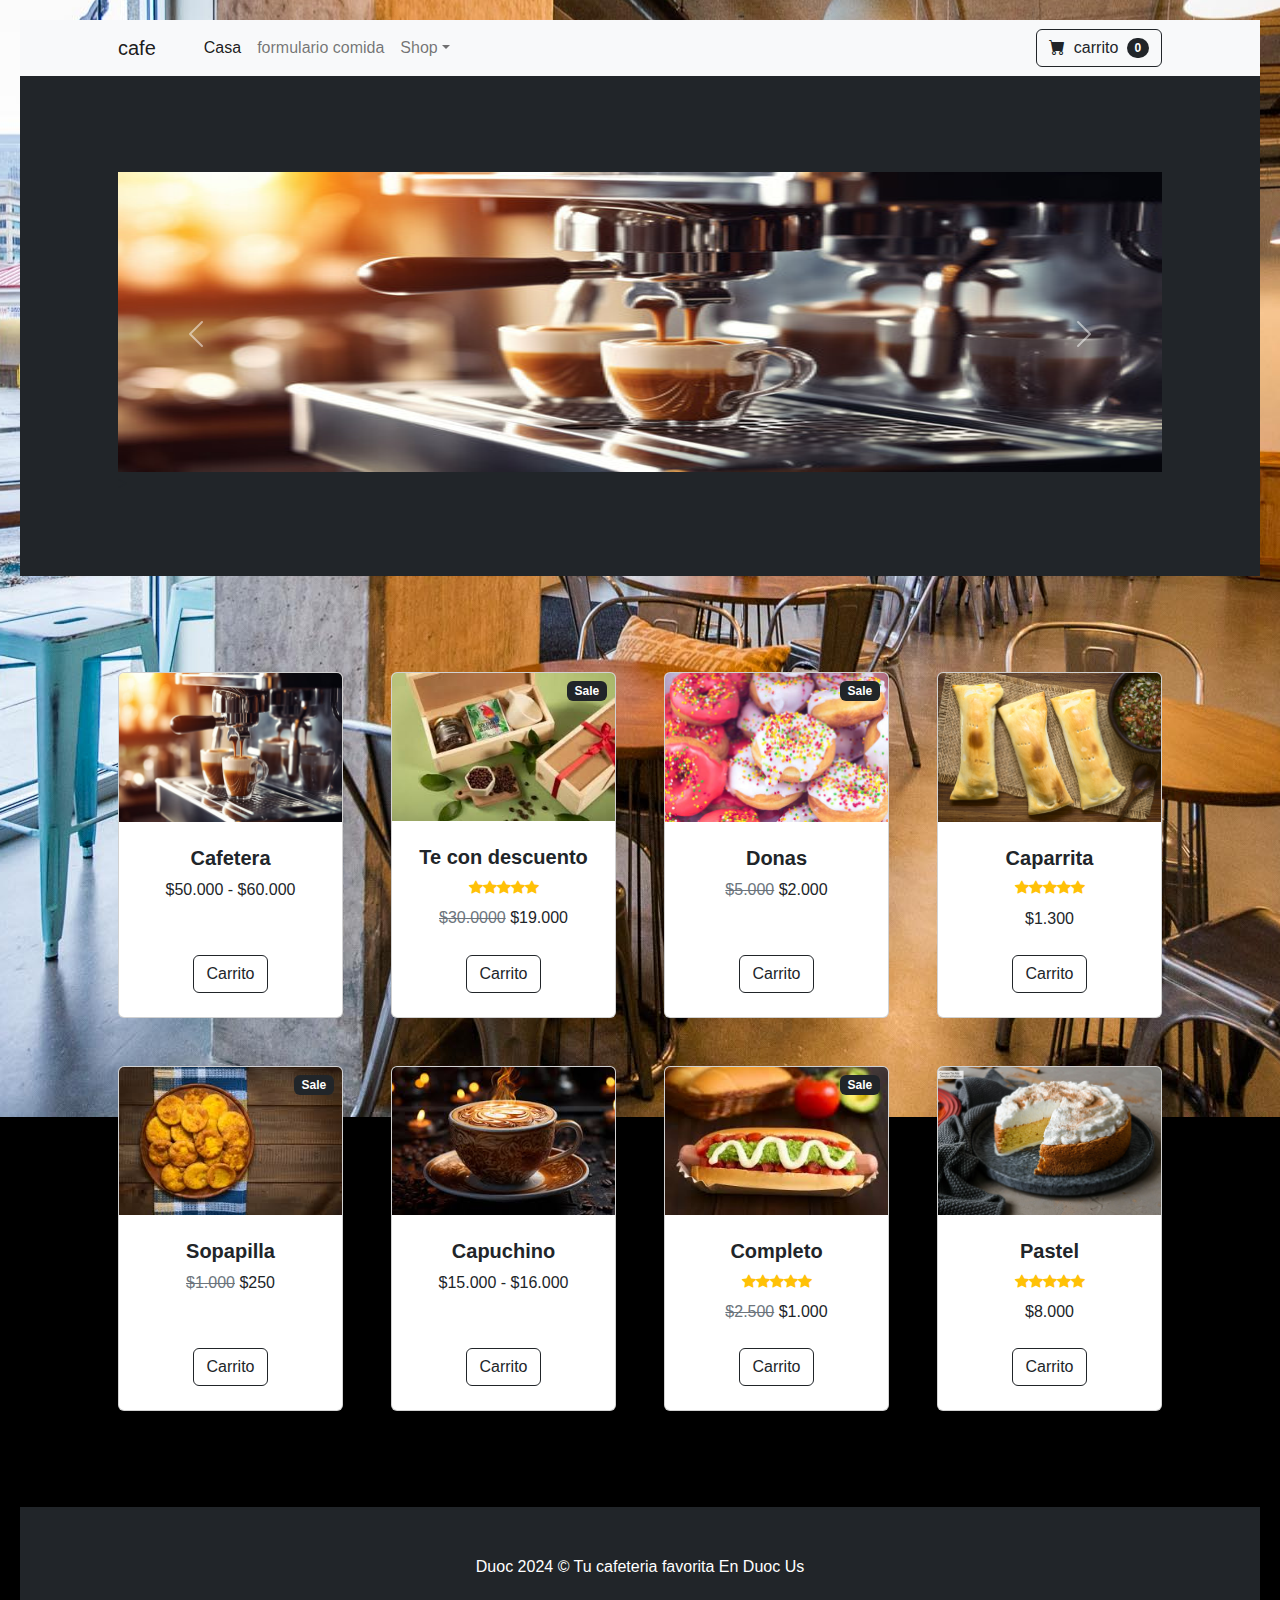
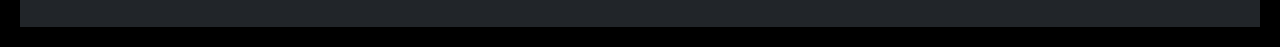
==== commit 4002307f: "Nuevo carrusel agregado" ====
--- a/index.html
+++ b/index.html
@@ -19,7 +19,7 @@
                 <button class="navbar-toggler" type="button" data-bs-toggle="collapse" data-bs-target="#navbarSupportedContent" aria-controls="navbarSupportedContent" aria-expanded="false" aria-label="Toggle navigation"><span class="navbar-toggler-icon"></span></button>
                 <div class="collapse navbar-collapse" id="navbarSupportedContent">
                     <ul class="navbar-nav me-auto mb-2 mb-lg-0 ms-lg-4">
-                        <li class="nav-item"><a class="nav-link active" aria-current="page" href="#!">Casa</a></li>
+                        <li class="nav-item"><a class="nav-link active" aria-current="page" href="">Casa</a></li>
                         <li class="nav-item"><a class="nav-link" href="ClienteFormulario.html">formulario comida</a></li>
                         <li class="nav-item dropdown">
                             <a class="nav-link dropdown-toggle" id="navbarDropdown" href="#" role="button" data-bs-toggle="dropdown" aria-expanded="false">Shop</a>
@@ -45,28 +45,26 @@
             <div class="container px-4 px-lg-5 my-5">
                 <div class="text-center text-white">
                 </div>
-                <div id="carouselExampleFade" class="carousel slide carousel-fade">
+                <div id="carouselExampleInterval" class="carousel slide" data-bs-ride="carousel">
                     <div class="carousel-inner">
-                      <div class="carousel-item active">
-                    <center><img src="img/cafetera.jpg" alt="centered image" height="300" width="1000"></center>
+                      <div class="carousel-item active" data-bs-interval="10000">
+                        <img src="img/cafetera.jpg" class="d-block w-100" alt="..." height="300" width="1000">>
+                      </div>
+                      <div class="carousel-item" data-bs-interval="2000">
+                        <img src="img/donas.jpg" class="d-block w-100" alt="..." height="300" width="1000">>
                       </div>
                       <div class="carousel-item">
-                        <center><img src="img/donas.jpg" alt="centered image" height="300" width="1000"></center>
+                        <img src="img/pastel.jpg" class="d-block w-100" alt="..." height="300" width="1000">>
                       </div>
-                      <div class="carousel-item">
-                        <center><img src="img/pastel.jpg" alt="centered image" height="300" width="1000"></center>
-                      </div>
-                    </div>
-                    <button class="carousel-control-prev" type="button" data-bs-target="#carouselExampleFade" data-bs-slide="prev">
+                    </div>
+                    <button class="carousel-control-prev" type="button" data-bs-target="#carouselExampleInterval" data-bs-slide="prev">
                       <span class="carousel-control-prev-icon" aria-hidden="true"></span>
                       <span class="visually-hidden">Previous</span>
                     </button>
-                    <button class="carousel-control-next" type="button" data-bs-target="#carouselExampleFade" data-bs-slide="next">
-                        <span class="carousel-control-next-icon" aria-hidden="true"></span>
-                        <span class="visually-hidden">Next</span>
-                      </button>
-  
-                      
+                    <button class="carousel-control-next" type="button" data-bs-target="#carouselExampleInterval" data-bs-slide="next">
+                      <span class="carousel-control-next-icon" aria-hidden="true"></span>
+                      <span class="visually-hidden">Next</span>
+                    </button>
                   </div>
             </div>
         </header>
--- a/css/styles.css
+++ b/css/styles.css
@@ -10934,4 +10934,5 @@
 header image {
   width: 100%;
   height: 100%;
-}+}
+
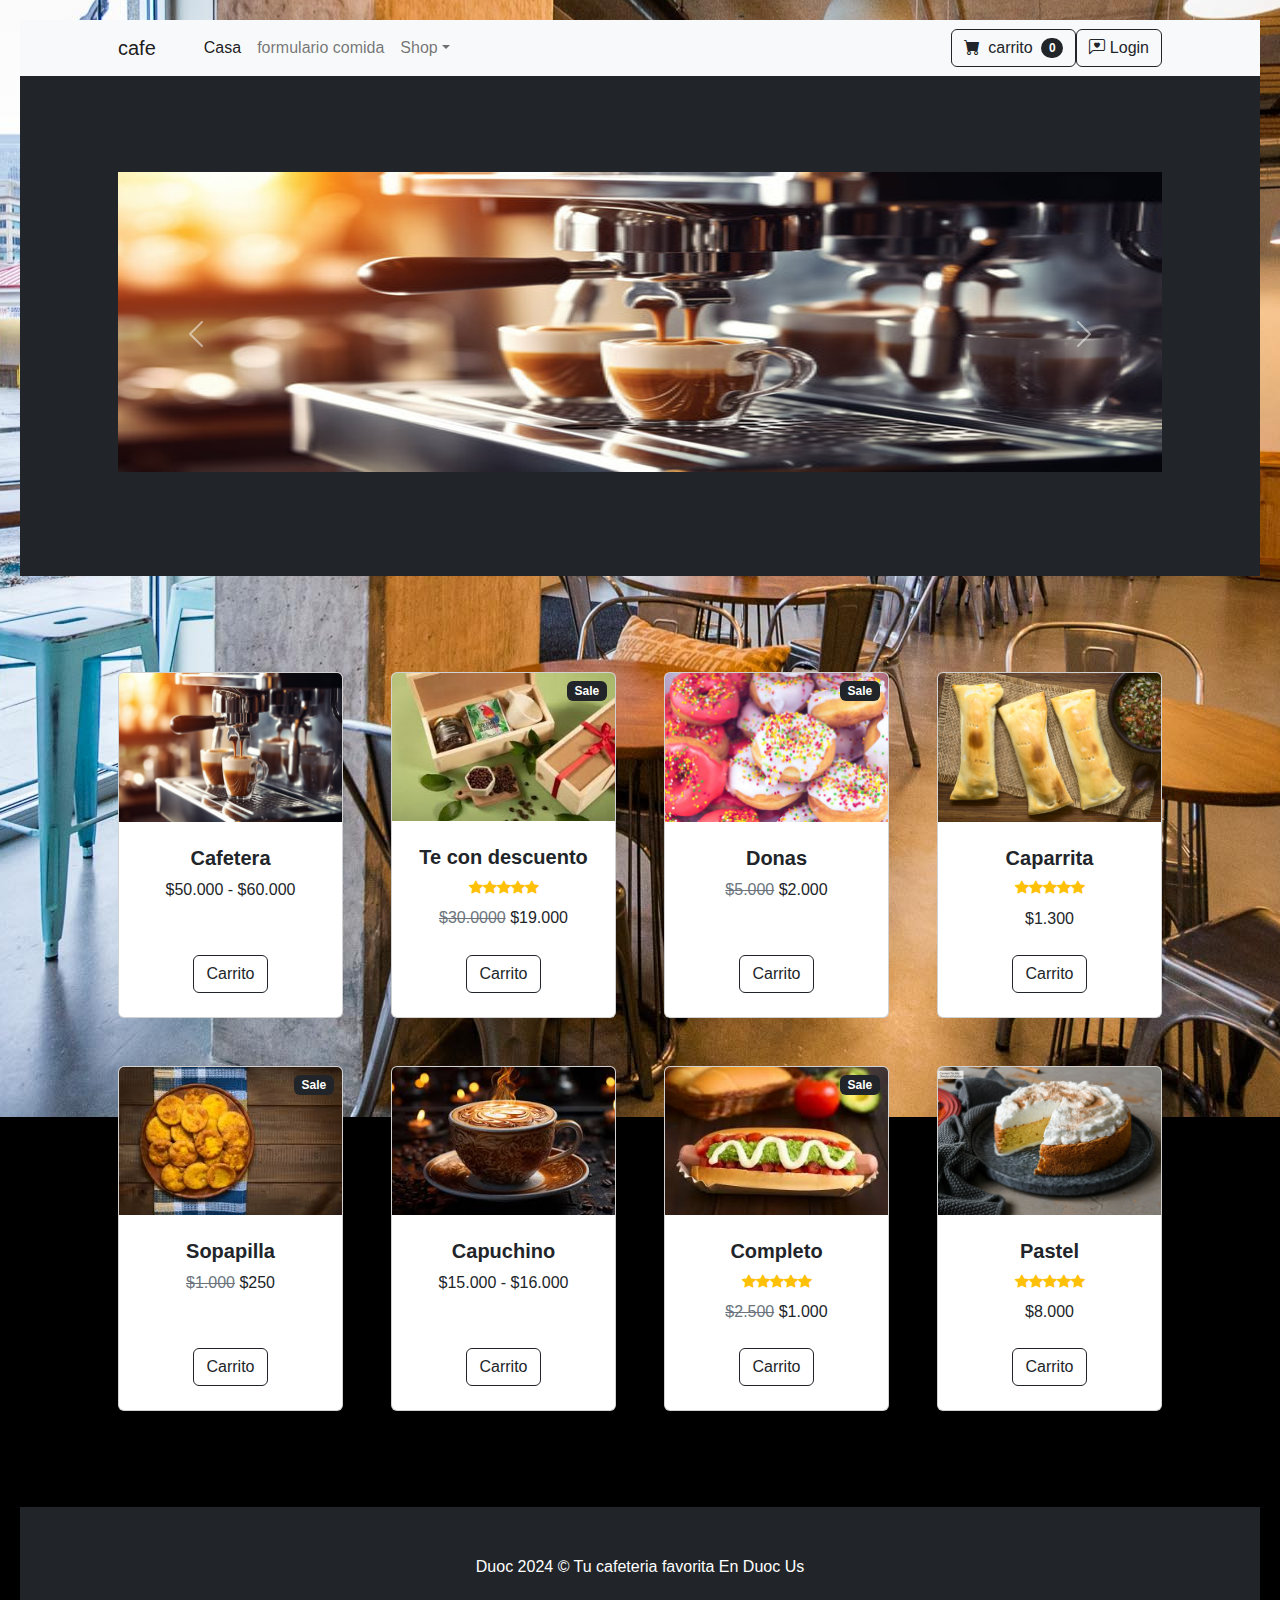
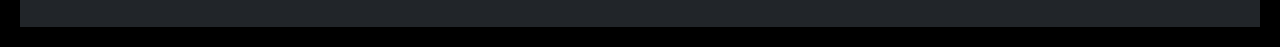
==== commit 16bfb5d1: "se añado login css pero no mucha importancia se tendria que borar , login y registro html añadido , " ====
--- a/index.html
+++ b/index.html
@@ -37,6 +37,12 @@
                             <span class="badge bg-dark text-white ms-1 rounded-pill">0</span>
                           </a>
                     </form>
+                    <form class="d-flex">
+                        <a href="Login.html" class="btn btn-outline-dark">
+                            <i class="bi bi-chat-left-heart"></i>
+                            Login
+                          </a>
+                    </form>
                 </div>
             </div>
         </nav>
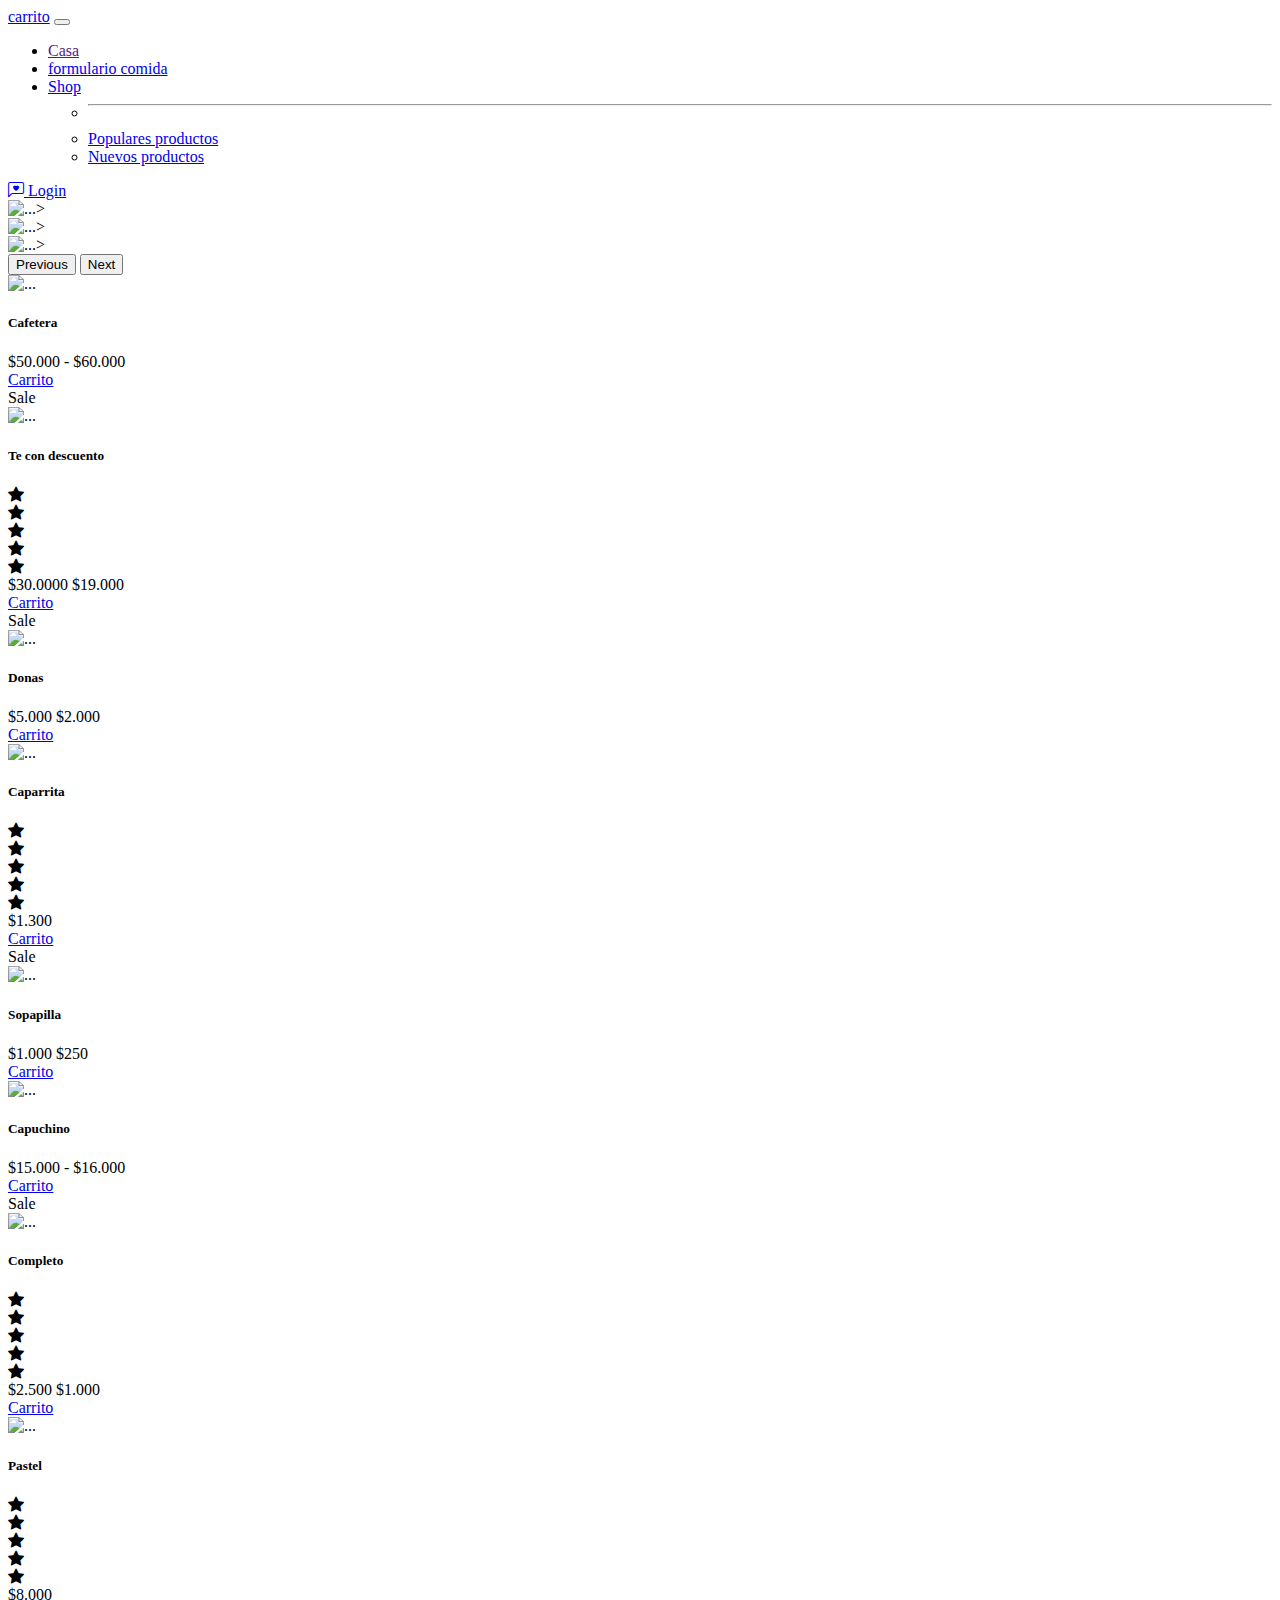
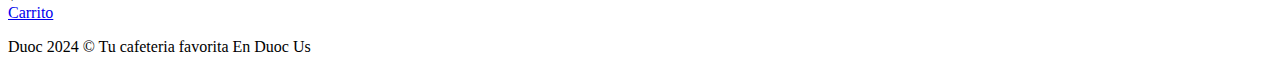
==== commit 176d4c01: "Cambios realizados por el profesor para intentar resolver el problema de la carpeta vacia" ====
--- a/index.html
+++ b/index.html
@@ -15,7 +15,7 @@
         <!-- Navigation-->
         <nav class="navbar navbar-expand-lg navbar-light bg-light">
             <div class="container px-4 px-lg-5">
-                <a class="navbar-brand" href="#!">cafe</a>
+                <a class="navbar-brand" href="carrito.html">carrito</a>
                 <button class="navbar-toggler" type="button" data-bs-toggle="collapse" data-bs-target="#navbarSupportedContent" aria-controls="navbarSupportedContent" aria-expanded="false" aria-label="Toggle navigation"><span class="navbar-toggler-icon"></span></button>
                 <div class="collapse navbar-collapse" id="navbarSupportedContent">
                     <ul class="navbar-nav me-auto mb-2 mb-lg-0 ms-lg-4">
@@ -30,12 +30,6 @@
                             </ul>
                         </li>
                     </ul>
-                    <form class="d-flex">
-                        <a href="carrito.html" class="btn btn-outline-dark">
-                            <i class="bi-cart-fill me-1"></i>
-                            carrito
-                            <span class="badge bg-dark text-white ms-1 rounded-pill">0</span>
-                          </a>
                     </form>
                     <form class="d-flex">
                         <a href="Login.html" class="btn btn-outline-dark">
@@ -93,7 +87,7 @@
                             </div>
                             <!-- Product actions-->
                             <div class="card-footer p-4 pt-0 border-top-0 bg-transparent">
-                                <div class="text-center"><a class="btn btn-outline-dark mt-auto" href="#">Carrito</a></div>
+                                <div class="text-center"><a class="btn btn-outline-dark mt-auto" href="carrito.html">Carrito</a></div>
                             </div>
                         </div>
                     </div>
@@ -284,6 +278,6 @@
         <!-- Bootstrap core JS-->
         <script src="https://cdn.jsdelivr.net/npm/bootstrap@5.2.3/dist/js/bootstrap.bundle.min.js"></script>
         <!-- Core theme JS-->
-        <script src="js/scripts.js"></script>
+        <script src="js/index.js"></script>
     </body>
 </html>
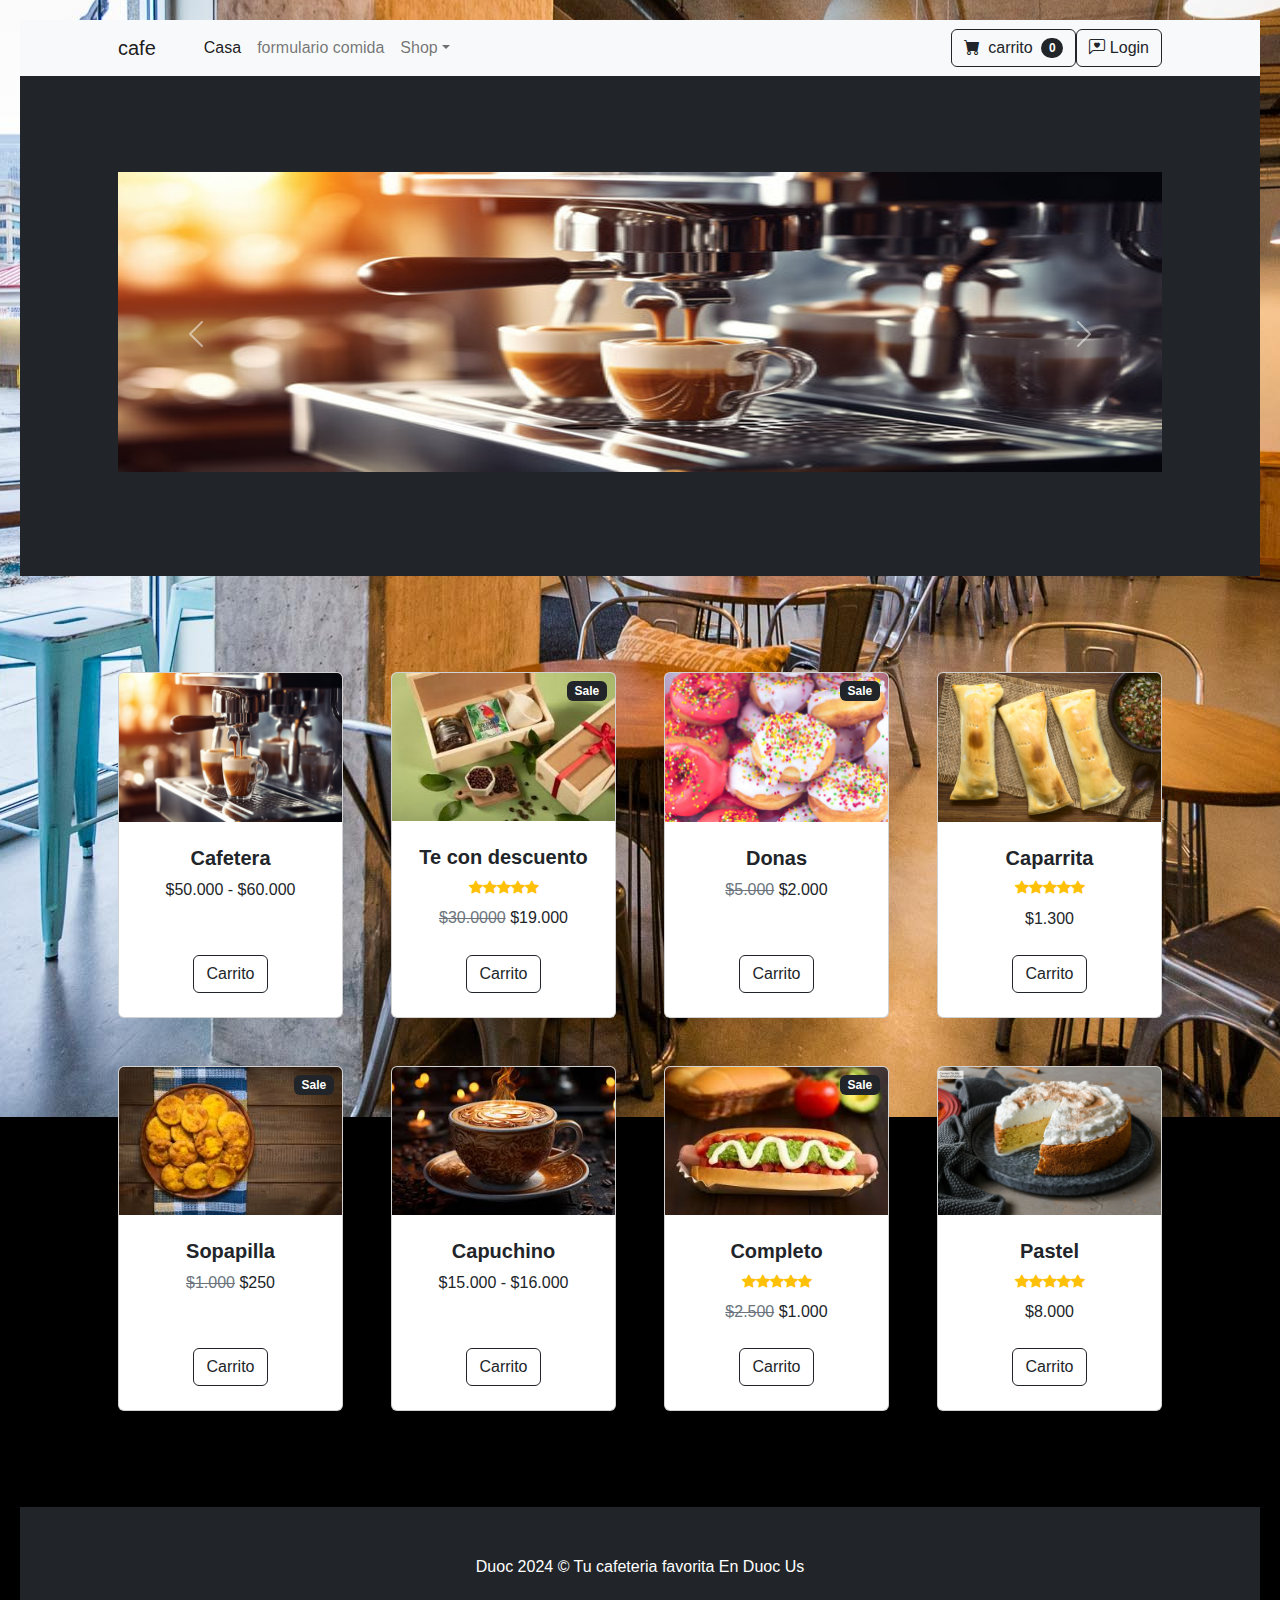
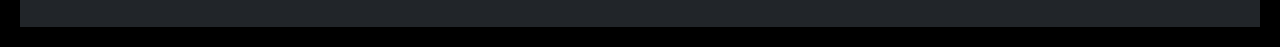
==== commit 9c704478: "carrito" ====
--- a/index.html
+++ b/index.html
@@ -15,7 +15,7 @@
         <!-- Navigation-->
         <nav class="navbar navbar-expand-lg navbar-light bg-light">
             <div class="container px-4 px-lg-5">
-                <a class="navbar-brand" href="carrito.html">carrito</a>
+                <a class="navbar-brand" href="#!">cafe</a>
                 <button class="navbar-toggler" type="button" data-bs-toggle="collapse" data-bs-target="#navbarSupportedContent" aria-controls="navbarSupportedContent" aria-expanded="false" aria-label="Toggle navigation"><span class="navbar-toggler-icon"></span></button>
                 <div class="collapse navbar-collapse" id="navbarSupportedContent">
                     <ul class="navbar-nav me-auto mb-2 mb-lg-0 ms-lg-4">
@@ -30,6 +30,12 @@
                             </ul>
                         </li>
                     </ul>
+                    <form class="d-flex">
+                        <a href="carrito.html" class="btn btn-outline-dark">
+                            <i class="bi-cart-fill me-1"></i>
+                            carrito
+                            <span class="badge bg-dark text-white ms-1 rounded-pill">0</span>
+                          </a>
                     </form>
                     <form class="d-flex">
                         <a href="Login.html" class="btn btn-outline-dark">
@@ -74,21 +80,24 @@
                 <div class="row gx-4 gx-lg-5 row-cols-2 row-cols-md-3 row-cols-xl-4 justify-content-center">
                     <div class="col mb-5">
                         <div class="card h-100">
-                            <!-- Product image-->
+                           
                             <img class="card-img-top" src="img/cafetera.jpg" alt="..." />
-                            <!-- Product details-->
-                            <div class="card-body p-4">
-                                <div class="text-center">
-                                    <!-- Product name-->
+                           
+                            <div class="card-body p-4">
+                                <div class="text-center">
+                                  
                                     <h5 class="fw-bolder">Cafetera</h5>
-                                    <!-- Product price-->
+                                 
                                     $50.000 - $60.000
                                 </div>
                             </div>
-                            <!-- Product actions-->
-                            <div class="card-footer p-4 pt-0 border-top-0 bg-transparent">
-                                <div class="text-center"><a class="btn btn-outline-dark mt-auto" href="carrito.html">Carrito</a></div>
-                            </div>
+                          
+                            <div class="card-footer p-4 pt-0 border-top-0 bg-transparent">
+                                <div class="text-center">
+                                    <button class="btn btn-outline-dark mt-auto" data-id="1" onclick="añadirAlCarrito()" >Carrito</button>
+                                </div>
+                            </div>
+                            
                         </div>
                     </div>
                     <div class="col mb-5">
@@ -278,6 +287,33 @@
         <!-- Bootstrap core JS-->
         <script src="https://cdn.jsdelivr.net/npm/bootstrap@5.2.3/dist/js/bootstrap.bundle.min.js"></script>
         <!-- Core theme JS-->
-        <script src="js/index.js"></script>
+        <script>
+
+
+            function añadirAlCarrito(idProducto) {
+    
+                let carrito = JSON.parse(localStorage.getItem('carrito')) || [];
+                console.log("carrito: ",carrito)
+                
+                let productoExistente = carrito.find(p => p.id === idProducto);
+                if (productoExistente!=undefined) {
+                productoExistente.cantidad++;
+                } else {
+                let producto = {
+                id: idProducto,
+                nombre: 'Cafetera',
+                precio: 50000,
+                imagen: 'img/cafetera.jpg'
+                };
+                producto.cantidad = 1;
+                carrito.push(producto);
+                }
+    localStorage.setItem('carrito', JSON.stringify(carrito));
+    
+}
+
+        </script>
+        
+   
     </body>
 </html>
--- a/css/styles.css
+++ b/css/styles.css
@@ -0,0 +1,10938 @@
+@charset "UTF-8";
+:root {
+  --bs-blue: #0d6efd;
+  --bs-indigo: #6610f2;
+  --bs-purple: #6f42c1;
+  --bs-pink: #d63384;
+  --bs-red: #dc3545;
+  --bs-orange: #fd7e14;
+  --bs-yellow: #ffc107;
+  --bs-green: #198754;
+  --bs-teal: #20c997;
+  --bs-cyan: #0dcaf0;
+  --bs-black: #000;
+  --bs-white: #fff;
+  --bs-gray: #6c757d;
+  --bs-gray-dark: #343a40;
+  --bs-gray-100: #f8f9fa;
+  --bs-gray-200: #e9ecef;
+  --bs-gray-300: #dee2e6;
+  --bs-gray-400: #ced4da;
+  --bs-gray-500: #adb5bd;
+  --bs-gray-600: #6c757d;
+  --bs-gray-700: #495057;
+  --bs-gray-800: #343a40;
+  --bs-gray-900: #212529;
+  --bs-primary: #0d6efd;
+  --bs-secondary: #6c757d;
+  --bs-success: #198754;
+  --bs-info: #0dcaf0;
+  --bs-warning: #ffc107;
+  --bs-danger: #dc3545;
+  --bs-light: #f8f9fa;
+  --bs-dark: #212529;
+  --bs-primary-rgb: 13, 110, 253;
+  --bs-secondary-rgb: 108, 117, 125;
+  --bs-success-rgb: 25, 135, 84;
+  --bs-info-rgb: 13, 202, 240;
+  --bs-warning-rgb: 255, 193, 7;
+  --bs-danger-rgb: 220, 53, 69;
+  --bs-light-rgb: 248, 249, 250;
+  --bs-dark-rgb: 33, 37, 41;
+  --bs-white-rgb: 255, 255, 255;
+  --bs-black-rgb: 0, 0, 0;
+  --bs-body-color-rgb: 33, 37, 41;
+  --bs-body-bg-rgb: 255, 255, 255;
+  --bs-font-sans-serif: system-ui, -apple-system, "Segoe UI", Roboto, "Helvetica Neue", "Noto Sans", "Liberation Sans", Arial, sans-serif, "Apple Color Emoji", "Segoe UI Emoji", "Segoe UI Symbol", "Noto Color Emoji";
+  --bs-font-monospace: SFMono-Regular, Menlo, Monaco, Consolas, "Liberation Mono", "Courier New", monospace;
+  --bs-gradient: linear-gradient(180deg, rgba(255, 255, 255, 0.15), rgba(255, 255, 255, 0));
+  --bs-body-font-family: var(--bs-font-sans-serif);
+  --bs-body-font-size: 1rem;
+  --bs-body-font-weight: 400;
+  --bs-body-line-height: 1.5;
+  --bs-body-color: #212529;
+  --bs-body-bg: #fff;
+  --bs-border-width: 1px;
+  --bs-border-style: solid;
+  --bs-border-color: #dee2e6;
+  --bs-border-color-translucent: rgba(0, 0, 0, 0.175);
+  --bs-border-radius: 0.375rem;
+  --bs-border-radius-sm: 0.25rem;
+  --bs-border-radius-lg: 0.5rem;
+  --bs-border-radius-xl: 1rem;
+  --bs-border-radius-2xl: 2rem;
+  --bs-border-radius-pill: 50rem;
+  --bs-link-color: #0d6efd;
+  --bs-link-hover-color: #0a58ca;
+  --bs-code-color: #d63384;
+  --bs-highlight-bg: #fff3cd;
+}
+
+*,
+*::before,
+*::after {
+  box-sizing: border-box;
+}
+
+@media (prefers-reduced-motion: no-preference) {
+  :root {
+    scroll-behavior: smooth;
+  }
+}
+
+body {
+  margin: 0;
+  font-family: var(--bs-body-font-family);
+  font-size: var(--bs-body-font-size);
+  font-weight: var(--bs-body-font-weight);
+  line-height: var(--bs-body-line-height);
+  color: var(--bs-body-color);
+  text-align: var(--bs-body-text-align);
+  background-color: var(--bs-body-bg);
+  -webkit-text-size-adjust: 100%;
+  -webkit-tap-highlight-color: rgba(0, 0, 0, 0);
+}
+
+hr {
+  margin: 1rem 0;
+  color: inherit;
+  border: 0;
+  border-top: 1px solid;
+  opacity: 0.25;
+}
+
+h6, .h6, h5, .h5, h4, .h4, h3, .h3, h2, .h2, h1, .h1 {
+  margin-top: 0;
+  margin-bottom: 0.5rem;
+  font-weight: 500;
+  line-height: 1.2;
+}
+
+h1, .h1 {
+  font-size: calc(1.375rem + 1.5vw);
+}
+@media (min-width: 1200px) {
+  h1, .h1 {
+    font-size: 2.5rem;
+  }
+}
+
+h2, .h2 {
+  font-size: calc(1.325rem + 0.9vw);
+}
+@media (min-width: 1200px) {
+  h2, .h2 {
+    font-size: 2rem;
+  }
+}
+
+h3, .h3 {
+  font-size: calc(1.3rem + 0.6vw);
+}
+@media (min-width: 1200px) {
+  h3, .h3 {
+    font-size: 1.75rem;
+  }
+}
+
+h4, .h4 {
+  font-size: calc(1.275rem + 0.3vw);
+}
+@media (min-width: 1200px) {
+  h4, .h4 {
+    font-size: 1.5rem;
+  }
+}
+
+h5, .h5 {
+  font-size: 1.25rem;
+}
+
+h6, .h6 {
+  font-size: 1rem;
+}
+
+p {
+  margin-top: 0;
+  margin-bottom: 1rem;
+}
+
+abbr[title] {
+  -webkit-text-decoration: underline dotted;
+          text-decoration: underline dotted;
+  cursor: help;
+  -webkit-text-decoration-skip-ink: none;
+          text-decoration-skip-ink: none;
+}
+
+address {
+  margin-bottom: 1rem;
+  font-style: normal;
+  line-height: inherit;
+}
+
+ol,
+ul {
+  padding-left: 2rem;
+}
+
+ol,
+ul,
+dl {
+  margin-top: 0;
+  margin-bottom: 1rem;
+}
+
+ol ol,
+ul ul,
+ol ul,
+ul ol {
+  margin-bottom: 0;
+}
+
+dt {
+  font-weight: 700;
+}
+
+dd {
+  margin-bottom: 0.5rem;
+  margin-left: 0;
+}
+
+blockquote {
+  margin: 0 0 1rem;
+}
+
+b,
+strong {
+  font-weight: bolder;
+}
+
+small, .small {
+  font-size: 0.875em;
+}
+
+mark, .mark {
+  padding: 0.1875em;
+  background-color: var(--bs-highlight-bg);
+}
+
+sub,
+sup {
+  position: relative;
+  font-size: 0.75em;
+  line-height: 0;
+  vertical-align: baseline;
+}
+
+sub {
+  bottom: -0.25em;
+}
+
+sup {
+  top: -0.5em;
+}
+
+a {
+  color: var(--bs-link-color);
+  text-decoration: underline;
+}
+a:hover {
+  color: var(--bs-link-hover-color);
+}
+
+a:not([href]):not([class]), a:not([href]):not([class]):hover {
+  color: inherit;
+  text-decoration: none;
+}
+
+pre,
+code,
+kbd,
+samp {
+  font-family: var(--bs-font-monospace);
+  font-size: 1em;
+}
+
+pre {
+  display: block;
+  margin-top: 0;
+  margin-bottom: 1rem;
+  overflow: auto;
+  font-size: 0.875em;
+}
+pre code {
+  font-size: inherit;
+  color: inherit;
+  word-break: normal;
+}
+
+code {
+  font-size: 0.875em;
+  color: var(--bs-code-color);
+  word-wrap: break-word;
+}
+a > code {
+  color: inherit;
+}
+
+kbd {
+  padding: 0.1875rem 0.375rem;
+  font-size: 0.875em;
+  color: var(--bs-body-bg);
+  background-color: var(--bs-body-color);
+  border-radius: 0.25rem;
+}
+kbd kbd {
+  padding: 0;
+  font-size: 1em;
+}
+
+figure {
+  margin: 0 0 1rem;
+}
+
+img,
+svg {
+  vertical-align: middle;
+}
+
+table {
+  caption-side: bottom;
+  border-collapse: collapse;
+}
+
+caption {
+  padding-top: 0.5rem;
+  padding-bottom: 0.5rem;
+  color: #6c757d;
+  text-align: left;
+}
+
+th {
+  text-align: inherit;
+  text-align: -webkit-match-parent;
+}
+
+thead,
+tbody,
+tfoot,
+tr,
+td,
+th {
+  border-color: inherit;
+  border-style: solid;
+  border-width: 0;
+}
+
+label {
+  display: inline-block;
+}
+
+button {
+  border-radius: 0;
+}
+
+button:focus:not(:focus-visible) {
+  outline: 0;
+}
+
+input,
+button,
+select,
+optgroup,
+textarea {
+  margin: 0;
+  font-family: inherit;
+  font-size: inherit;
+  line-height: inherit;
+}
+
+button,
+select {
+  text-transform: none;
+}
+
+[role=button] {
+  cursor: pointer;
+}
+
+select {
+  word-wrap: normal;
+}
+select:disabled {
+  opacity: 1;
+}
+
+[list]:not([type=date]):not([type=datetime-local]):not([type=month]):not([type=week]):not([type=time])::-webkit-calendar-picker-indicator {
+  display: none !important;
+}
+
+button,
+[type=button],
+[type=reset],
+[type=submit] {
+  -webkit-appearance: button;
+}
+button:not(:disabled),
+[type=button]:not(:disabled),
+[type=reset]:not(:disabled),
+[type=submit]:not(:disabled) {
+  cursor: pointer;
+}
+
+::-moz-focus-inner {
+  padding: 0;
+  border-style: none;
+}
+
+textarea {
+  resize: vertical;
+}
+
+fieldset {
+  min-width: 0;
+  padding: 0;
+  margin: 0;
+  border: 0;
+}
+
+legend {
+  float: left;
+  width: 100%;
+  padding: 0;
+  margin-bottom: 0.5rem;
+  font-size: calc(1.275rem + 0.3vw);
+  line-height: inherit;
+}
+@media (min-width: 1200px) {
+  legend {
+    font-size: 1.5rem;
+  }
+}
+legend + * {
+  clear: left;
+}
+
+::-webkit-datetime-edit-fields-wrapper,
+::-webkit-datetime-edit-text,
+::-webkit-datetime-edit-minute,
+::-webkit-datetime-edit-hour-field,
+::-webkit-datetime-edit-day-field,
+::-webkit-datetime-edit-month-field,
+::-webkit-datetime-edit-year-field {
+  padding: 0;
+}
+
+::-webkit-inner-spin-button {
+  height: auto;
+}
+
+[type=search] {
+  outline-offset: -2px;
+  -webkit-appearance: textfield;
+}
+
+/* rtl:raw:
+[type="tel"],
+[type="url"],
+[type="email"],
+[type="number"] {
+  direction: ltr;
+}
+*/
+::-webkit-search-decoration {
+  -webkit-appearance: none;
+}
+
+::-webkit-color-swatch-wrapper {
+  padding: 0;
+}
+
+::file-selector-button {
+  font: inherit;
+  -webkit-appearance: button;
+}
+
+output {
+  display: inline-block;
+}
+
+iframe {
+  border: 0;
+}
+
+summary {
+  display: list-item;
+  cursor: pointer;
+}
+
+progress {
+  vertical-align: baseline;
+}
+
+[hidden] {
+  display: none !important;
+}
+
+.lead {
+  font-size: 1.25rem;
+  font-weight: 300;
+}
+
+.display-1 {
+  font-size: calc(1.625rem + 4.5vw);
+  font-weight: 300;
+  line-height: 1.2;
+}
+@media (min-width: 1200px) {
+  .display-1 {
+    font-size: 5rem;
+  }
+}
+
+.display-2 {
+  font-size: calc(1.575rem + 3.9vw);
+  font-weight: 300;
+  line-height: 1.2;
+}
+@media (min-width: 1200px) {
+  .display-2 {
+    font-size: 4.5rem;
+  }
+}
+
+.display-3 {
+  font-size: calc(1.525rem + 3.3vw);
+  font-weight: 300;
+  line-height: 1.2;
+}
+@media (min-width: 1200px) {
+  .display-3 {
+    font-size: 4rem;
+  }
+}
+
+.display-4 {
+  font-size: calc(1.475rem + 2.7vw);
+  font-weight: 300;
+  line-height: 1.2;
+}
+@media (min-width: 1200px) {
+  .display-4 {
+    font-size: 3.5rem;
+  }
+}
+
+.display-5 {
+  font-size: calc(1.425rem + 2.1vw);
+  font-weight: 300;
+  line-height: 1.2;
+}
+@media (min-width: 1200px) {
+  .display-5 {
+    font-size: 3rem;
+  }
+}
+
+.display-6 {
+  font-size: calc(1.375rem + 1.5vw);
+  font-weight: 300;
+  line-height: 1.2;
+}
+@media (min-width: 1200px) {
+  .display-6 {
+    font-size: 2.5rem;
+  }
+}
+
+.list-unstyled {
+  padding-left: 0;
+  list-style: none;
+}
+
+.list-inline {
+  padding-left: 0;
+  list-style: none;
+}
+
+.list-inline-item {
+  display: inline-block;
+}
+.list-inline-item:not(:last-child) {
+  margin-right: 0.5rem;
+}
+
+.initialism {
+  font-size: 0.875em;
+  text-transform: uppercase;
+}
+
+.blockquote {
+  margin-bottom: 1rem;
+  font-size: 1.25rem;
+}
+.blockquote > :last-child {
+  margin-bottom: 0;
+}
+
+.blockquote-footer {
+  margin-top: -1rem;
+  margin-bottom: 1rem;
+  font-size: 0.875em;
+  color: #6c757d;
+}
+.blockquote-footer::before {
+  content: "— ";
+}
+
+.img-fluid {
+  max-width: 100%;
+  height: auto;
+}
+
+.img-thumbnail {
+  padding: 0.25rem;
+  background-color: #fff;
+  border: 1px solid var(--bs-border-color);
+  border-radius: 0.375rem;
+  max-width: 100%;
+  height: auto;
+}
+
+.figure {
+  display: inline-block;
+}
+
+.figure-img {
+  margin-bottom: 0.5rem;
+  line-height: 1;
+}
+
+.figure-caption {
+  font-size: 0.875em;
+  color: #6c757d;
+}
+
+.container,
+.container-fluid,
+.container-xxl,
+.container-xl,
+.container-lg,
+.container-md,
+.container-sm {
+  --bs-gutter-x: 1.5rem;
+  --bs-gutter-y: 0;
+  width: 100%;
+  padding-right: calc(var(--bs-gutter-x) * 0.5);
+  padding-left: calc(var(--bs-gutter-x) * 0.5);
+  margin-right: auto;
+  margin-left: auto;
+}
+
+@media (min-width: 576px) {
+  .container-sm, .container {
+    max-width: 540px;
+  }
+}
+@media (min-width: 768px) {
+  .container-md, .container-sm, .container {
+    max-width: 720px;
+  }
+}
+@media (min-width: 992px) {
+  .container-lg, .container-md, .container-sm, .container {
+    max-width: 960px;
+  }
+}
+@media (min-width: 1200px) {
+  .container-xl, .container-lg, .container-md, .container-sm, .container {
+    max-width: 1140px;
+  }
+}
+@media (min-width: 1400px) {
+  .container-xxl, .container-xl, .container-lg, .container-md, .container-sm, .container {
+    max-width: 1320px;
+  }
+}
+.row {
+  --bs-gutter-x: 1.5rem;
+  --bs-gutter-y: 0;
+  display: flex;
+  flex-wrap: wrap;
+  margin-top: calc(-1 * var(--bs-gutter-y));
+  margin-right: calc(-0.5 * var(--bs-gutter-x));
+  margin-left: calc(-0.5 * var(--bs-gutter-x));
+}
+.row > * {
+  flex-shrink: 0;
+  width: 100%;
+  max-width: 100%;
+  padding-right: calc(var(--bs-gutter-x) * 0.5);
+  padding-left: calc(var(--bs-gutter-x) * 0.5);
+  margin-top: var(--bs-gutter-y);
+}
+
+.col {
+  flex: 1 0 0%;
+}
+
+.row-cols-auto > * {
+  flex: 0 0 auto;
+  width: auto;
+}
+
+.row-cols-1 > * {
+  flex: 0 0 auto;
+  width: 100%;
+}
+
+.row-cols-2 > * {
+  flex: 0 0 auto;
+  width: 50%;
+}
+
+.row-cols-3 > * {
+  flex: 0 0 auto;
+  width: 33.3333333333%;
+}
+
+.row-cols-4 > * {
+  flex: 0 0 auto;
+  width: 25%;
+}
+
+.row-cols-5 > * {
+  flex: 0 0 auto;
+  width: 20%;
+}
+
+.row-cols-6 > * {
+  flex: 0 0 auto;
+  width: 16.6666666667%;
+}
+
+.col-auto {
+  flex: 0 0 auto;
+  width: auto;
+}
+
+.col-1 {
+  flex: 0 0 auto;
+  width: 8.33333333%;
+}
+
+.col-2 {
+  flex: 0 0 auto;
+  width: 16.66666667%;
+}
+
+.col-3 {
+  flex: 0 0 auto;
+  width: 25%;
+}
+
+.col-4 {
+  flex: 0 0 auto;
+  width: 33.33333333%;
+}
+
+.col-5 {
+  flex: 0 0 auto;
+  width: 41.66666667%;
+}
+
+.col-6 {
+  flex: 0 0 auto;
+  width: 50%;
+}
+
+.col-7 {
+  flex: 0 0 auto;
+  width: 58.33333333%;
+}
+
+.col-8 {
+  flex: 0 0 auto;
+  width: 66.66666667%;
+}
+
+.col-9 {
+  flex: 0 0 auto;
+  width: 75%;
+}
+
+.col-10 {
+  flex: 0 0 auto;
+  width: 83.33333333%;
+}
+
+.col-11 {
+  flex: 0 0 auto;
+  width: 91.66666667%;
+}
+
+.col-12 {
+  flex: 0 0 auto;
+  width: 100%;
+}
+
+.offset-1 {
+  margin-left: 8.33333333%;
+}
+
+.offset-2 {
+  margin-left: 16.66666667%;
+}
+
+.offset-3 {
+  margin-left: 25%;
+}
+
+.offset-4 {
+  margin-left: 33.33333333%;
+}
+
+.offset-5 {
+  margin-left: 41.66666667%;
+}
+
+.offset-6 {
+  margin-left: 50%;
+}
+
+.offset-7 {
+  margin-left: 58.33333333%;
+}
+
+.offset-8 {
+  margin-left: 66.66666667%;
+}
+
+.offset-9 {
+  margin-left: 75%;
+}
+
+.offset-10 {
+  margin-left: 83.33333333%;
+}
+
+.offset-11 {
+  margin-left: 91.66666667%;
+}
+
+.g-0,
+.gx-0 {
+  --bs-gutter-x: 0;
+}
+
+.g-0,
+.gy-0 {
+  --bs-gutter-y: 0;
+}
+
+.g-1,
+.gx-1 {
+  --bs-gutter-x: 0.25rem;
+}
+
+.g-1,
+.gy-1 {
+  --bs-gutter-y: 0.25rem;
+}
+
+.g-2,
+.gx-2 {
+  --bs-gutter-x: 0.5rem;
+}
+
+.g-2,
+.gy-2 {
+  --bs-gutter-y: 0.5rem;
+}
+
+.g-3,
+.gx-3 {
+  --bs-gutter-x: 1rem;
+}
+
+.g-3,
+.gy-3 {
+  --bs-gutter-y: 1rem;
+}
+
+.g-4,
+.gx-4 {
+  --bs-gutter-x: 1.5rem;
+}
+
+.g-4,
+.gy-4 {
+  --bs-gutter-y: 1.5rem;
+}
+
+.g-5,
+.gx-5 {
+  --bs-gutter-x: 3rem;
+}
+
+.g-5,
+.gy-5 {
+  --bs-gutter-y: 3rem;
+}
+
+@media (min-width: 576px) {
+  .col-sm {
+    flex: 1 0 0%;
+  }
+  .row-cols-sm-auto > * {
+    flex: 0 0 auto;
+    width: auto;
+  }
+  .row-cols-sm-1 > * {
+    flex: 0 0 auto;
+    width: 100%;
+  }
+  .row-cols-sm-2 > * {
+    flex: 0 0 auto;
+    width: 50%;
+  }
+  .row-cols-sm-3 > * {
+    flex: 0 0 auto;
+    width: 33.3333333333%;
+  }
+  .row-cols-sm-4 > * {
+    flex: 0 0 auto;
+    width: 25%;
+  }
+  .row-cols-sm-5 > * {
+    flex: 0 0 auto;
+    width: 20%;
+  }
+  .row-cols-sm-6 > * {
+    flex: 0 0 auto;
+    width: 16.6666666667%;
+  }
+  .col-sm-auto {
+    flex: 0 0 auto;
+    width: auto;
+  }
+  .col-sm-1 {
+    flex: 0 0 auto;
+    width: 8.33333333%;
+  }
+  .col-sm-2 {
+    flex: 0 0 auto;
+    width: 16.66666667%;
+  }
+  .col-sm-3 {
+    flex: 0 0 auto;
+    width: 25%;
+  }
+  .col-sm-4 {
+    flex: 0 0 auto;
+    width: 33.33333333%;
+  }
+  .col-sm-5 {
+    flex: 0 0 auto;
+    width: 41.66666667%;
+  }
+  .col-sm-6 {
+    flex: 0 0 auto;
+    width: 50%;
+  }
+  .col-sm-7 {
+    flex: 0 0 auto;
+    width: 58.33333333%;
+  }
+  .col-sm-8 {
+    flex: 0 0 auto;
+    width: 66.66666667%;
+  }
+  .col-sm-9 {
+    flex: 0 0 auto;
+    width: 75%;
+  }
+  .col-sm-10 {
+    flex: 0 0 auto;
+    width: 83.33333333%;
+  }
+  .col-sm-11 {
+    flex: 0 0 auto;
+    width: 91.66666667%;
+  }
+  .col-sm-12 {
+    flex: 0 0 auto;
+    width: 100%;
+  }
+  .offset-sm-0 {
+    margin-left: 0;
+  }
+  .offset-sm-1 {
+    margin-left: 8.33333333%;
+  }
+  .offset-sm-2 {
+    margin-left: 16.66666667%;
+  }
+  .offset-sm-3 {
+    margin-left: 25%;
+  }
+  .offset-sm-4 {
+    margin-left: 33.33333333%;
+  }
+  .offset-sm-5 {
+    margin-left: 41.66666667%;
+  }
+  .offset-sm-6 {
+    margin-left: 50%;
+  }
+  .offset-sm-7 {
+    margin-left: 58.33333333%;
+  }
+  .offset-sm-8 {
+    margin-left: 66.66666667%;
+  }
+  .offset-sm-9 {
+    margin-left: 75%;
+  }
+  .offset-sm-10 {
+    margin-left: 83.33333333%;
+  }
+  .offset-sm-11 {
+    margin-left: 91.66666667%;
+  }
+  .g-sm-0,
+  .gx-sm-0 {
+    --bs-gutter-x: 0;
+  }
+  .g-sm-0,
+  .gy-sm-0 {
+    --bs-gutter-y: 0;
+  }
+  .g-sm-1,
+  .gx-sm-1 {
+    --bs-gutter-x: 0.25rem;
+  }
+  .g-sm-1,
+  .gy-sm-1 {
+    --bs-gutter-y: 0.25rem;
+  }
+  .g-sm-2,
+  .gx-sm-2 {
+    --bs-gutter-x: 0.5rem;
+  }
+  .g-sm-2,
+  .gy-sm-2 {
+    --bs-gutter-y: 0.5rem;
+  }
+  .g-sm-3,
+  .gx-sm-3 {
+    --bs-gutter-x: 1rem;
+  }
+  .g-sm-3,
+  .gy-sm-3 {
+    --bs-gutter-y: 1rem;
+  }
+  .g-sm-4,
+  .gx-sm-4 {
+    --bs-gutter-x: 1.5rem;
+  }
+  .g-sm-4,
+  .gy-sm-4 {
+    --bs-gutter-y: 1.5rem;
+  }
+  .g-sm-5,
+  .gx-sm-5 {
+    --bs-gutter-x: 3rem;
+  }
+  .g-sm-5,
+  .gy-sm-5 {
+    --bs-gutter-y: 3rem;
+  }
+}
+@media (min-width: 768px) {
+  .col-md {
+    flex: 1 0 0%;
+  }
+  .row-cols-md-auto > * {
+    flex: 0 0 auto;
+    width: auto;
+  }
+  .row-cols-md-1 > * {
+    flex: 0 0 auto;
+    width: 100%;
+  }
+  .row-cols-md-2 > * {
+    flex: 0 0 auto;
+    width: 50%;
+  }
+  .row-cols-md-3 > * {
+    flex: 0 0 auto;
+    width: 33.3333333333%;
+  }
+  .row-cols-md-4 > * {
+    flex: 0 0 auto;
+    width: 25%;
+  }
+  .row-cols-md-5 > * {
+    flex: 0 0 auto;
+    width: 20%;
+  }
+  .row-cols-md-6 > * {
+    flex: 0 0 auto;
+    width: 16.6666666667%;
+  }
+  .col-md-auto {
+    flex: 0 0 auto;
+    width: auto;
+  }
+  .col-md-1 {
+    flex: 0 0 auto;
+    width: 8.33333333%;
+  }
+  .col-md-2 {
+    flex: 0 0 auto;
+    width: 16.66666667%;
+  }
+  .col-md-3 {
+    flex: 0 0 auto;
+    width: 25%;
+  }
+  .col-md-4 {
+    flex: 0 0 auto;
+    width: 33.33333333%;
+  }
+  .col-md-5 {
+    flex: 0 0 auto;
+    width: 41.66666667%;
+  }
+  .col-md-6 {
+    flex: 0 0 auto;
+    width: 50%;
+  }
+  .col-md-7 {
+    flex: 0 0 auto;
+    width: 58.33333333%;
+  }
+  .col-md-8 {
+    flex: 0 0 auto;
+    width: 66.66666667%;
+  }
+  .col-md-9 {
+    flex: 0 0 auto;
+    width: 75%;
+  }
+  .col-md-10 {
+    flex: 0 0 auto;
+    width: 83.33333333%;
+  }
+  .col-md-11 {
+    flex: 0 0 auto;
+    width: 91.66666667%;
+  }
+  .col-md-12 {
+    flex: 0 0 auto;
+    width: 100%;
+  }
+  .offset-md-0 {
+    margin-left: 0;
+  }
+  .offset-md-1 {
+    margin-left: 8.33333333%;
+  }
+  .offset-md-2 {
+    margin-left: 16.66666667%;
+  }
+  .offset-md-3 {
+    margin-left: 25%;
+  }
+  .offset-md-4 {
+    margin-left: 33.33333333%;
+  }
+  .offset-md-5 {
+    margin-left: 41.66666667%;
+  }
+  .offset-md-6 {
+    margin-left: 50%;
+  }
+  .offset-md-7 {
+    margin-left: 58.33333333%;
+  }
+  .offset-md-8 {
+    margin-left: 66.66666667%;
+  }
+  .offset-md-9 {
+    margin-left: 75%;
+  }
+  .offset-md-10 {
+    margin-left: 83.33333333%;
+  }
+  .offset-md-11 {
+    margin-left: 91.66666667%;
+  }
+  .g-md-0,
+  .gx-md-0 {
+    --bs-gutter-x: 0;
+  }
+  .g-md-0,
+  .gy-md-0 {
+    --bs-gutter-y: 0;
+  }
+  .g-md-1,
+  .gx-md-1 {
+    --bs-gutter-x: 0.25rem;
+  }
+  .g-md-1,
+  .gy-md-1 {
+    --bs-gutter-y: 0.25rem;
+  }
+  .g-md-2,
+  .gx-md-2 {
+    --bs-gutter-x: 0.5rem;
+  }
+  .g-md-2,
+  .gy-md-2 {
+    --bs-gutter-y: 0.5rem;
+  }
+  .g-md-3,
+  .gx-md-3 {
+    --bs-gutter-x: 1rem;
+  }
+  .g-md-3,
+  .gy-md-3 {
+    --bs-gutter-y: 1rem;
+  }
+  .g-md-4,
+  .gx-md-4 {
+    --bs-gutter-x: 1.5rem;
+  }
+  .g-md-4,
+  .gy-md-4 {
+    --bs-gutter-y: 1.5rem;
+  }
+  .g-md-5,
+  .gx-md-5 {
+    --bs-gutter-x: 3rem;
+  }
+  .g-md-5,
+  .gy-md-5 {
+    --bs-gutter-y: 3rem;
+  }
+}
+@media (min-width: 992px) {
+  .col-lg {
+    flex: 1 0 0%;
+  }
+  .row-cols-lg-auto > * {
+    flex: 0 0 auto;
+    width: auto;
+  }
+  .row-cols-lg-1 > * {
+    flex: 0 0 auto;
+    width: 100%;
+  }
+  .row-cols-lg-2 > * {
+    flex: 0 0 auto;
+    width: 50%;
+  }
+  .row-cols-lg-3 > * {
+    flex: 0 0 auto;
+    width: 33.3333333333%;
+  }
+  .row-cols-lg-4 > * {
+    flex: 0 0 auto;
+    width: 25%;
+  }
+  .row-cols-lg-5 > * {
+    flex: 0 0 auto;
+    width: 20%;
+  }
+  .row-cols-lg-6 > * {
+    flex: 0 0 auto;
+    width: 16.6666666667%;
+  }
+  .col-lg-auto {
+    flex: 0 0 auto;
+    width: auto;
+  }
+  .col-lg-1 {
+    flex: 0 0 auto;
+    width: 8.33333333%;
+  }
+  .col-lg-2 {
+    flex: 0 0 auto;
+    width: 16.66666667%;
+  }
+  .col-lg-3 {
+    flex: 0 0 auto;
+    width: 25%;
+  }
+  .col-lg-4 {
+    flex: 0 0 auto;
+    width: 33.33333333%;
+  }
+  .col-lg-5 {
+    flex: 0 0 auto;
+    width: 41.66666667%;
+  }
+  .col-lg-6 {
+    flex: 0 0 auto;
+    width: 50%;
+  }
+  .col-lg-7 {
+    flex: 0 0 auto;
+    width: 58.33333333%;
+  }
+  .col-lg-8 {
+    flex: 0 0 auto;
+    width: 66.66666667%;
+  }
+  .col-lg-9 {
+    flex: 0 0 auto;
+    width: 75%;
+  }
+  .col-lg-10 {
+    flex: 0 0 auto;
+    width: 83.33333333%;
+  }
+  .col-lg-11 {
+    flex: 0 0 auto;
+    width: 91.66666667%;
+  }
+  .col-lg-12 {
+    flex: 0 0 auto;
+    width: 100%;
+  }
+  .offset-lg-0 {
+    margin-left: 0;
+  }
+  .offset-lg-1 {
+    margin-left: 8.33333333%;
+  }
+  .offset-lg-2 {
+    margin-left: 16.66666667%;
+  }
+  .offset-lg-3 {
+    margin-left: 25%;
+  }
+  .offset-lg-4 {
+    margin-left: 33.33333333%;
+  }
+  .offset-lg-5 {
+    margin-left: 41.66666667%;
+  }
+  .offset-lg-6 {
+    margin-left: 50%;
+  }
+  .offset-lg-7 {
+    margin-left: 58.33333333%;
+  }
+  .offset-lg-8 {
+    margin-left: 66.66666667%;
+  }
+  .offset-lg-9 {
+    margin-left: 75%;
+  }
+  .offset-lg-10 {
+    margin-left: 83.33333333%;
+  }
+  .offset-lg-11 {
+    margin-left: 91.66666667%;
+  }
+  .g-lg-0,
+  .gx-lg-0 {
+    --bs-gutter-x: 0;
+  }
+  .g-lg-0,
+  .gy-lg-0 {
+    --bs-gutter-y: 0;
+  }
+  .g-lg-1,
+  .gx-lg-1 {
+    --bs-gutter-x: 0.25rem;
+  }
+  .g-lg-1,
+  .gy-lg-1 {
+    --bs-gutter-y: 0.25rem;
+  }
+  .g-lg-2,
+  .gx-lg-2 {
+    --bs-gutter-x: 0.5rem;
+  }
+  .g-lg-2,
+  .gy-lg-2 {
+    --bs-gutter-y: 0.5rem;
+  }
+  .g-lg-3,
+  .gx-lg-3 {
+    --bs-gutter-x: 1rem;
+  }
+  .g-lg-3,
+  .gy-lg-3 {
+    --bs-gutter-y: 1rem;
+  }
+  .g-lg-4,
+  .gx-lg-4 {
+    --bs-gutter-x: 1.5rem;
+  }
+  .g-lg-4,
+  .gy-lg-4 {
+    --bs-gutter-y: 1.5rem;
+  }
+  .g-lg-5,
+  .gx-lg-5 {
+    --bs-gutter-x: 3rem;
+  }
+  .g-lg-5,
+  .gy-lg-5 {
+    --bs-gutter-y: 3rem;
+  }
+}
+@media (min-width: 1200px) {
+  .col-xl {
+    flex: 1 0 0%;
+  }
+  .row-cols-xl-auto > * {
+    flex: 0 0 auto;
+    width: auto;
+  }
+  .row-cols-xl-1 > * {
+    flex: 0 0 auto;
+    width: 100%;
+  }
+  .row-cols-xl-2 > * {
+    flex: 0 0 auto;
+    width: 50%;
+  }
+  .row-cols-xl-3 > * {
+    flex: 0 0 auto;
+    width: 33.3333333333%;
+  }
+  .row-cols-xl-4 > * {
+    flex: 0 0 auto;
+    width: 25%;
+  }
+  .row-cols-xl-5 > * {
+    flex: 0 0 auto;
+    width: 20%;
+  }
+  .row-cols-xl-6 > * {
+    flex: 0 0 auto;
+    width: 16.6666666667%;
+  }
+  .col-xl-auto {
+    flex: 0 0 auto;
+    width: auto;
+  }
+  .col-xl-1 {
+    flex: 0 0 auto;
+    width: 8.33333333%;
+  }
+  .col-xl-2 {
+    flex: 0 0 auto;
+    width: 16.66666667%;
+  }
+  .col-xl-3 {
+    flex: 0 0 auto;
+    width: 25%;
+  }
+  .col-xl-4 {
+    flex: 0 0 auto;
+    width: 33.33333333%;
+  }
+  .col-xl-5 {
+    flex: 0 0 auto;
+    width: 41.66666667%;
+  }
+  .col-xl-6 {
+    flex: 0 0 auto;
+    width: 50%;
+  }
+  .col-xl-7 {
+    flex: 0 0 auto;
+    width: 58.33333333%;
+  }
+  .col-xl-8 {
+    flex: 0 0 auto;
+    width: 66.66666667%;
+  }
+  .col-xl-9 {
+    flex: 0 0 auto;
+    width: 75%;
+  }
+  .col-xl-10 {
+    flex: 0 0 auto;
+    width: 83.33333333%;
+  }
+  .col-xl-11 {
+    flex: 0 0 auto;
+    width: 91.66666667%;
+  }
+  .col-xl-12 {
+    flex: 0 0 auto;
+    width: 100%;
+  }
+  .offset-xl-0 {
+    margin-left: 0;
+  }
+  .offset-xl-1 {
+    margin-left: 8.33333333%;
+  }
+  .offset-xl-2 {
+    margin-left: 16.66666667%;
+  }
+  .offset-xl-3 {
+    margin-left: 25%;
+  }
+  .offset-xl-4 {
+    margin-left: 33.33333333%;
+  }
+  .offset-xl-5 {
+    margin-left: 41.66666667%;
+  }
+  .offset-xl-6 {
+    margin-left: 50%;
+  }
+  .offset-xl-7 {
+    margin-left: 58.33333333%;
+  }
+  .offset-xl-8 {
+    margin-left: 66.66666667%;
+  }
+  .offset-xl-9 {
+    margin-left: 75%;
+  }
+  .offset-xl-10 {
+    margin-left: 83.33333333%;
+  }
+  .offset-xl-11 {
+    margin-left: 91.66666667%;
+  }
+  .g-xl-0,
+  .gx-xl-0 {
+    --bs-gutter-x: 0;
+  }
+  .g-xl-0,
+  .gy-xl-0 {
+    --bs-gutter-y: 0;
+  }
+  .g-xl-1,
+  .gx-xl-1 {
+    --bs-gutter-x: 0.25rem;
+  }
+  .g-xl-1,
+  .gy-xl-1 {
+    --bs-gutter-y: 0.25rem;
+  }
+  .g-xl-2,
+  .gx-xl-2 {
+    --bs-gutter-x: 0.5rem;
+  }
+  .g-xl-2,
+  .gy-xl-2 {
+    --bs-gutter-y: 0.5rem;
+  }
+  .g-xl-3,
+  .gx-xl-3 {
+    --bs-gutter-x: 1rem;
+  }
+  .g-xl-3,
+  .gy-xl-3 {
+    --bs-gutter-y: 1rem;
+  }
+  .g-xl-4,
+  .gx-xl-4 {
+    --bs-gutter-x: 1.5rem;
+  }
+  .g-xl-4,
+  .gy-xl-4 {
+    --bs-gutter-y: 1.5rem;
+  }
+  .g-xl-5,
+  .gx-xl-5 {
+    --bs-gutter-x: 3rem;
+  }
+  .g-xl-5,
+  .gy-xl-5 {
+    --bs-gutter-y: 3rem;
+  }
+}
+@media (min-width: 1400px) {
+  .col-xxl {
+    flex: 1 0 0%;
+  }
+  .row-cols-xxl-auto > * {
+    flex: 0 0 auto;
+    width: auto;
+  }
+  .row-cols-xxl-1 > * {
+    flex: 0 0 auto;
+    width: 100%;
+  }
+  .row-cols-xxl-2 > * {
+    flex: 0 0 auto;
+    width: 50%;
+  }
+  .row-cols-xxl-3 > * {
+    flex: 0 0 auto;
+    width: 33.3333333333%;
+  }
+  .row-cols-xxl-4 > * {
+    flex: 0 0 auto;
+    width: 25%;
+  }
+  .row-cols-xxl-5 > * {
+    flex: 0 0 auto;
+    width: 20%;
+  }
+  .row-cols-xxl-6 > * {
+    flex: 0 0 auto;
+    width: 16.6666666667%;
+  }
+  .col-xxl-auto {
+    flex: 0 0 auto;
+    width: auto;
+  }
+  .col-xxl-1 {
+    flex: 0 0 auto;
+    width: 8.33333333%;
+  }
+  .col-xxl-2 {
+    flex: 0 0 auto;
+    width: 16.66666667%;
+  }
+  .col-xxl-3 {
+    flex: 0 0 auto;
+    width: 25%;
+  }
+  .col-xxl-4 {
+    flex: 0 0 auto;
+    width: 33.33333333%;
+  }
+  .col-xxl-5 {
+    flex: 0 0 auto;
+    width: 41.66666667%;
+  }
+  .col-xxl-6 {
+    flex: 0 0 auto;
+    width: 50%;
+  }
+  .col-xxl-7 {
+    flex: 0 0 auto;
+    width: 58.33333333%;
+  }
+  .col-xxl-8 {
+    flex: 0 0 auto;
+    width: 66.66666667%;
+  }
+  .col-xxl-9 {
+    flex: 0 0 auto;
+    width: 75%;
+  }
+  .col-xxl-10 {
+    flex: 0 0 auto;
+    width: 83.33333333%;
+  }
+  .col-xxl-11 {
+    flex: 0 0 auto;
+    width: 91.66666667%;
+  }
+  .col-xxl-12 {
+    flex: 0 0 auto;
+    width: 100%;
+  }
+  .offset-xxl-0 {
+    margin-left: 0;
+  }
+  .offset-xxl-1 {
+    margin-left: 8.33333333%;
+  }
+  .offset-xxl-2 {
+    margin-left: 16.66666667%;
+  }
+  .offset-xxl-3 {
+    margin-left: 25%;
+  }
+  .offset-xxl-4 {
+    margin-left: 33.33333333%;
+  }
+  .offset-xxl-5 {
+    margin-left: 41.66666667%;
+  }
+  .offset-xxl-6 {
+    margin-left: 50%;
+  }
+  .offset-xxl-7 {
+    margin-left: 58.33333333%;
+  }
+  .offset-xxl-8 {
+    margin-left: 66.66666667%;
+  }
+  .offset-xxl-9 {
+    margin-left: 75%;
+  }
+  .offset-xxl-10 {
+    margin-left: 83.33333333%;
+  }
+  .offset-xxl-11 {
+    margin-left: 91.66666667%;
+  }
+  .g-xxl-0,
+  .gx-xxl-0 {
+    --bs-gutter-x: 0;
+  }
+  .g-xxl-0,
+  .gy-xxl-0 {
+    --bs-gutter-y: 0;
+  }
+  .g-xxl-1,
+  .gx-xxl-1 {
+    --bs-gutter-x: 0.25rem;
+  }
+  .g-xxl-1,
+  .gy-xxl-1 {
+    --bs-gutter-y: 0.25rem;
+  }
+  .g-xxl-2,
+  .gx-xxl-2 {
+    --bs-gutter-x: 0.5rem;
+  }
+  .g-xxl-2,
+  .gy-xxl-2 {
+    --bs-gutter-y: 0.5rem;
+  }
+  .g-xxl-3,
+  .gx-xxl-3 {
+    --bs-gutter-x: 1rem;
+  }
+  .g-xxl-3,
+  .gy-xxl-3 {
+    --bs-gutter-y: 1rem;
+  }
+  .g-xxl-4,
+  .gx-xxl-4 {
+    --bs-gutter-x: 1.5rem;
+  }
+  .g-xxl-4,
+  .gy-xxl-4 {
+    --bs-gutter-y: 1.5rem;
+  }
+  .g-xxl-5,
+  .gx-xxl-5 {
+    --bs-gutter-x: 3rem;
+  }
+  .g-xxl-5,
+  .gy-xxl-5 {
+    --bs-gutter-y: 3rem;
+  }
+}
+.table {
+  --bs-table-color: var(--bs-body-color);
+  --bs-table-bg: transparent;
+  --bs-table-border-color: var(--bs-border-color);
+  --bs-table-accent-bg: transparent;
+  --bs-table-striped-color: var(--bs-body-color);
+  --bs-table-striped-bg: rgba(0, 0, 0, 0.05);
+  --bs-table-active-color: var(--bs-body-color);
+  --bs-table-active-bg: rgba(0, 0, 0, 0.1);
+  --bs-table-hover-color: var(--bs-body-color);
+  --bs-table-hover-bg: rgba(0, 0, 0, 0.075);
+  width: 100%;
+  margin-bottom: 1rem;
+  color: var(--bs-table-color);
+  vertical-align: top;
+  border-color: var(--bs-table-border-color);
+}
+.table > :not(caption) > * > * {
+  padding: 0.5rem 0.5rem;
+  background-color: var(--bs-table-bg);
+  border-bottom-width: 1px;
+  box-shadow: inset 0 0 0 9999px var(--bs-table-accent-bg);
+}
+.table > tbody {
+  vertical-align: inherit;
+}
+.table > thead {
+  vertical-align: bottom;
+}
+
+.table-group-divider {
+  border-top: 2px solid currentcolor;
+}
+
+.caption-top {
+  caption-side: top;
+}
+
+.table-sm > :not(caption) > * > * {
+  padding: 0.25rem 0.25rem;
+}
+
+.table-bordered > :not(caption) > * {
+  border-width: 1px 0;
+}
+.table-bordered > :not(caption) > * > * {
+  border-width: 0 1px;
+}
+
+.table-borderless > :not(caption) > * > * {
+  border-bottom-width: 0;
+}
+.table-borderless > :not(:first-child) {
+  border-top-width: 0;
+}
+
+.table-striped > tbody > tr:nth-of-type(odd) > * {
+  --bs-table-accent-bg: var(--bs-table-striped-bg);
+  color: var(--bs-table-striped-color);
+}
+
+.table-striped-columns > :not(caption) > tr > :nth-child(even) {
+  --bs-table-accent-bg: var(--bs-table-striped-bg);
+  color: var(--bs-table-striped-color);
+}
+
+.table-active {
+  --bs-table-accent-bg: var(--bs-table-active-bg);
+  color: var(--bs-table-active-color);
+}
+
+.table-hover > tbody > tr:hover > * {
+  --bs-table-accent-bg: var(--bs-table-hover-bg);
+  color: var(--bs-table-hover-color);
+}
+
+.table-primary {
+  --bs-table-color: #000;
+  --bs-table-bg: #cfe2ff;
+  --bs-table-border-color: #bacbe6;
+  --bs-table-striped-bg: #c5d7f2;
+  --bs-table-striped-color: #000;
+  --bs-table-active-bg: #bacbe6;
+  --bs-table-active-color: #000;
+  --bs-table-hover-bg: #bfd1ec;
+  --bs-table-hover-color: #000;
+  color: var(--bs-table-color);
+  border-color: var(--bs-table-border-color);
+}
+
+.table-secondary {
+  --bs-table-color: #000;
+  --bs-table-bg: #e2e3e5;
+  --bs-table-border-color: #cbccce;
+  --bs-table-striped-bg: #d7d8da;
+  --bs-table-striped-color: #000;
+  --bs-table-active-bg: #cbccce;
+  --bs-table-active-color: #000;
+  --bs-table-hover-bg: #d1d2d4;
+  --bs-table-hover-color: #000;
+  color: var(--bs-table-color);
+  border-color: var(--bs-table-border-color);
+}
+
+.table-success {
+  --bs-table-color: #000;
+  --bs-table-bg: #d1e7dd;
+  --bs-table-border-color: #bcd0c7;
+  --bs-table-striped-bg: #c7dbd2;
+  --bs-table-striped-color: #000;
+  --bs-table-active-bg: #bcd0c7;
+  --bs-table-active-color: #000;
+  --bs-table-hover-bg: #c1d6cc;
+  --bs-table-hover-color: #000;
+  color: var(--bs-table-color);
+  border-color: var(--bs-table-border-color);
+}
+
+.table-info {
+  --bs-table-color: #000;
+  --bs-table-bg: #cff4fc;
+  --bs-table-border-color: #badce3;
+  --bs-table-striped-bg: #c5e8ef;
+  --bs-table-striped-color: #000;
+  --bs-table-active-bg: #badce3;
+  --bs-table-active-color: #000;
+  --bs-table-hover-bg: #bfe2e9;
+  --bs-table-hover-color: #000;
+  color: var(--bs-table-color);
+  border-color: var(--bs-table-border-color);
+}
+
+.table-warning {
+  --bs-table-color: #000;
+  --bs-table-bg: #fff3cd;
+  --bs-table-border-color: #e6dbb9;
+  --bs-table-striped-bg: #f2e7c3;
+  --bs-table-striped-color: #000;
+  --bs-table-active-bg: #e6dbb9;
+  --bs-table-active-color: #000;
+  --bs-table-hover-bg: #ece1be;
+  --bs-table-hover-color: #000;
+  color: var(--bs-table-color);
+  border-color: var(--bs-table-border-color);
+}
+
+.table-danger {
+  --bs-table-color: #000;
+  --bs-table-bg: #f8d7da;
+  --bs-table-border-color: #dfc2c4;
+  --bs-table-striped-bg: #eccccf;
+  --bs-table-striped-color: #000;
+  --bs-table-active-bg: #dfc2c4;
+  --bs-table-active-color: #000;
+  --bs-table-hover-bg: #e5c7ca;
+  --bs-table-hover-color: #000;
+  color: var(--bs-table-color);
+  border-color: var(--bs-table-border-color);
+}
+
+.table-light {
+  --bs-table-color: #000;
+  --bs-table-bg: #f8f9fa;
+  --bs-table-border-color: #dfe0e1;
+  --bs-table-striped-bg: #ecedee;
+  --bs-table-striped-color: #000;
+  --bs-table-active-bg: #dfe0e1;
+  --bs-table-active-color: #000;
+  --bs-table-hover-bg: #e5e6e7;
+  --bs-table-hover-color: #000;
+  color: var(--bs-table-color);
+  border-color: var(--bs-table-border-color);
+}
+
+.table-dark {
+  --bs-table-color: #fff;
+  --bs-table-bg: #212529;
+  --bs-table-border-color: #373b3e;
+  --bs-table-striped-bg: #2c3034;
+  --bs-table-striped-color: #fff;
+  --bs-table-active-bg: #373b3e;
+  --bs-table-active-color: #fff;
+  --bs-table-hover-bg: #323539;
+  --bs-table-hover-color: #fff;
+  color: var(--bs-table-color);
+  border-color: var(--bs-table-border-color);
+}
+
+.table-responsive {
+  overflow-x: auto;
+  -webkit-overflow-scrolling: touch;
+}
+
+@media (max-width: 575.98px) {
+  .table-responsive-sm {
+    overflow-x: auto;
+    -webkit-overflow-scrolling: touch;
+  }
+}
+@media (max-width: 767.98px) {
+  .table-responsive-md {
+    overflow-x: auto;
+    -webkit-overflow-scrolling: touch;
+  }
+}
+@media (max-width: 991.98px) {
+  .table-responsive-lg {
+    overflow-x: auto;
+    -webkit-overflow-scrolling: touch;
+  }
+}
+@media (max-width: 1199.98px) {
+  .table-responsive-xl {
+    overflow-x: auto;
+    -webkit-overflow-scrolling: touch;
+  }
+}
+@media (max-width: 1399.98px) {
+  .table-responsive-xxl {
+    overflow-x: auto;
+    -webkit-overflow-scrolling: touch;
+  }
+}
+.form-label {
+  margin-bottom: 0.5rem;
+}
+
+.col-form-label {
+  padding-top: calc(0.375rem + 1px);
+  padding-bottom: calc(0.375rem + 1px);
+  margin-bottom: 0;
+  font-size: inherit;
+  line-height: 1.5;
+}
+
+.col-form-label-lg {
+  padding-top: calc(0.5rem + 1px);
+  padding-bottom: calc(0.5rem + 1px);
+  font-size: 1.25rem;
+}
+
+.col-form-label-sm {
+  padding-top: calc(0.25rem + 1px);
+  padding-bottom: calc(0.25rem + 1px);
+  font-size: 0.875rem;
+}
+
+.form-text {
+  margin-top: 0.25rem;
+  font-size: 0.875em;
+  color: #6c757d;
+}
+
+.form-control {
+  display: block;
+  width: 100%;
+  padding: 0.375rem 0.75rem;
+  font-size: 1rem;
+  font-weight: 400;
+  line-height: 1.5;
+  color: #212529;
+  background-color: #fff;
+  background-clip: padding-box;
+  border: 1px solid #ced4da;
+  -webkit-appearance: none;
+     -moz-appearance: none;
+          appearance: none;
+  border-radius: 0.375rem;
+  transition: border-color 0.15s ease-in-out, box-shadow 0.15s ease-in-out;
+}
+@media (prefers-reduced-motion: reduce) {
+  .form-control {
+    transition: none;
+  }
+}
+.form-control[type=file] {
+  overflow: hidden;
+}
+.form-control[type=file]:not(:disabled):not([readonly]) {
+  cursor: pointer;
+}
+.form-control:focus {
+  color: #212529;
+  background-color: #fff;
+  border-color: #86b7fe;
+  outline: 0;
+  box-shadow: 0 0 0 0.25rem rgba(13, 110, 253, 0.25);
+}
+.form-control::-webkit-date-and-time-value {
+  height: 1.5em;
+}
+.form-control::-moz-placeholder {
+  color: #6c757d;
+  opacity: 1;
+}
+.form-control::placeholder {
+  color: #6c757d;
+  opacity: 1;
+}
+.form-control:disabled {
+  background-color: #e9ecef;
+  opacity: 1;
+}
+.form-control::file-selector-button {
+  padding: 0.375rem 0.75rem;
+  margin: -0.375rem -0.75rem;
+  -webkit-margin-end: 0.75rem;
+          margin-inline-end: 0.75rem;
+  color: #212529;
+  background-color: #e9ecef;
+  pointer-events: none;
+  border-color: inherit;
+  border-style: solid;
+  border-width: 0;
+  border-inline-end-width: 1px;
+  border-radius: 0;
+  transition: color 0.15s ease-in-out, background-color 0.15s ease-in-out, border-color 0.15s ease-in-out, box-shadow 0.15s ease-in-out;
+}
+@media (prefers-reduced-motion: reduce) {
+  .form-control::file-selector-button {
+    transition: none;
+  }
+}
+.form-control:hover:not(:disabled):not([readonly])::file-selector-button {
+  background-color: #dde0e3;
+}
+
+.form-control-plaintext {
+  display: block;
+  width: 100%;
+  padding: 0.375rem 0;
+  margin-bottom: 0;
+  line-height: 1.5;
+  color: #212529;
+  background-color: transparent;
+  border: solid transparent;
+  border-width: 1px 0;
+}
+.form-control-plaintext:focus {
+  outline: 0;
+}
+.form-control-plaintext.form-control-sm, .form-control-plaintext.form-control-lg {
+  padding-right: 0;
+  padding-left: 0;
+}
+
+.form-control-sm {
+  min-height: calc(1.5em + 0.5rem + 2px);
+  padding: 0.25rem 0.5rem;
+  font-size: 0.875rem;
+  border-radius: 0.25rem;
+}
+.form-control-sm::file-selector-button {
+  padding: 0.25rem 0.5rem;
+  margin: -0.25rem -0.5rem;
+  -webkit-margin-end: 0.5rem;
+          margin-inline-end: 0.5rem;
+}
+
+.form-control-lg {
+  min-height: calc(1.5em + 1rem + 2px);
+  padding: 0.5rem 1rem;
+  font-size: 1.25rem;
+  border-radius: 0.5rem;
+}
+.form-control-lg::file-selector-button {
+  padding: 0.5rem 1rem;
+  margin: -0.5rem -1rem;
+  -webkit-margin-end: 1rem;
+          margin-inline-end: 1rem;
+}
+
+textarea.form-control {
+  min-height: calc(1.5em + 0.75rem + 2px);
+}
+textarea.form-control-sm {
+  min-height: calc(1.5em + 0.5rem + 2px);
+}
+textarea.form-control-lg {
+  min-height: calc(1.5em + 1rem + 2px);
+}
+
+.form-control-color {
+  width: 3rem;
+  height: calc(1.5em + 0.75rem + 2px);
+  padding: 0.375rem;
+}
+.form-control-color:not(:disabled):not([readonly]) {
+  cursor: pointer;
+}
+.form-control-color::-moz-color-swatch {
+  border: 0 !important;
+  border-radius: 0.375rem;
+}
+.form-control-color::-webkit-color-swatch {
+  border-radius: 0.375rem;
+}
+.form-control-color.form-control-sm {
+  height: calc(1.5em + 0.5rem + 2px);
+}
+.form-control-color.form-control-lg {
+  height: calc(1.5em + 1rem + 2px);
+}
+
+.form-select {
+  display: block;
+  width: 100%;
+  padding: 0.375rem 2.25rem 0.375rem 0.75rem;
+  -moz-padding-start: calc(0.75rem - 3px);
+  font-size: 1rem;
+  font-weight: 400;
+  line-height: 1.5;
+  color: #212529;
+  background-color: #fff;
+  background-image: url("data:image/svg+xml,%3csvg xmlns='http://www.w3.org/2000/svg' viewBox='0 0 16 16'%3e%3cpath fill='none' stroke='%23343a40' stroke-linecap='round' stroke-linejoin='round' stroke-width='2' d='m2 5 6 6 6-6'/%3e%3c/svg%3e");
+  background-repeat: no-repeat;
+  background-position: right 0.75rem center;
+  background-size: 16px 12px;
+  border: 1px solid #ced4da;
+  border-radius: 0.375rem;
+  transition: border-color 0.15s ease-in-out, box-shadow 0.15s ease-in-out;
+  -webkit-appearance: none;
+     -moz-appearance: none;
+          appearance: none;
+}
+@media (prefers-reduced-motion: reduce) {
+  .form-select {
+    transition: none;
+  }
+}
+.form-select:focus {
+  border-color: #86b7fe;
+  outline: 0;
+  box-shadow: 0 0 0 0.25rem rgba(13, 110, 253, 0.25);
+}
+.form-select[multiple], .form-select[size]:not([size="1"]) {
+  padding-right: 0.75rem;
+  background-image: none;
+}
+.form-select:disabled {
+  background-color: #e9ecef;
+}
+.form-select:-moz-focusring {
+  color: transparent;
+  text-shadow: 0 0 0 #212529;
+}
+
+.form-select-sm {
+  padding-top: 0.25rem;
+  padding-bottom: 0.25rem;
+  padding-left: 0.5rem;
+  font-size: 0.875rem;
+  border-radius: 0.25rem;
+}
+
+.form-select-lg {
+  padding-top: 0.5rem;
+  padding-bottom: 0.5rem;
+  padding-left: 1rem;
+  font-size: 1.25rem;
+  border-radius: 0.5rem;
+}
+
+.form-check {
+  display: block;
+  min-height: 1.5rem;
+  padding-left: 1.5em;
+  margin-bottom: 0.125rem;
+}
+.form-check .form-check-input {
+  float: left;
+  margin-left: -1.5em;
+}
+
+.form-check-reverse {
+  padding-right: 1.5em;
+  padding-left: 0;
+  text-align: right;
+}
+.form-check-reverse .form-check-input {
+  float: right;
+  margin-right: -1.5em;
+  margin-left: 0;
+}
+
+.form-check-input {
+  width: 1em;
+  height: 1em;
+  margin-top: 0.25em;
+  vertical-align: top;
+  background-color: #fff;
+  background-repeat: no-repeat;
+  background-position: center;
+  background-size: contain;
+  border: 1px solid rgba(0, 0, 0, 0.25);
+  -webkit-appearance: none;
+     -moz-appearance: none;
+          appearance: none;
+  -webkit-print-color-adjust: exact;
+          print-color-adjust: exact;
+}
+.form-check-input[type=checkbox] {
+  border-radius: 0.25em;
+}
+.form-check-input[type=radio] {
+  border-radius: 50%;
+}
+.form-check-input:active {
+  filter: brightness(90%);
+}
+.form-check-input:focus {
+  border-color: #86b7fe;
+  outline: 0;
+  box-shadow: 0 0 0 0.25rem rgba(13, 110, 253, 0.25);
+}
+.form-check-input:checked {
+  background-color: #0d6efd;
+  border-color: #0d6efd;
+}
+.form-check-input:checked[type=checkbox] {
+  background-image: url("data:image/svg+xml,%3csvg xmlns='http://www.w3.org/2000/svg' viewBox='0 0 20 20'%3e%3cpath fill='none' stroke='%23fff' stroke-linecap='round' stroke-linejoin='round' stroke-width='3' d='m6 10 3 3 6-6'/%3e%3c/svg%3e");
+}
+.form-check-input:checked[type=radio] {
+  background-image: url("data:image/svg+xml,%3csvg xmlns='http://www.w3.org/2000/svg' viewBox='-4 -4 8 8'%3e%3ccircle r='2' fill='%23fff'/%3e%3c/svg%3e");
+}
+.form-check-input[type=checkbox]:indeterminate {
+  background-color: #0d6efd;
+  border-color: #0d6efd;
+  background-image: url("data:image/svg+xml,%3csvg xmlns='http://www.w3.org/2000/svg' viewBox='0 0 20 20'%3e%3cpath fill='none' stroke='%23fff' stroke-linecap='round' stroke-linejoin='round' stroke-width='3' d='M6 10h8'/%3e%3c/svg%3e");
+}
+.form-check-input:disabled {
+  pointer-events: none;
+  filter: none;
+  opacity: 0.5;
+}
+.form-check-input[disabled] ~ .form-check-label, .form-check-input:disabled ~ .form-check-label {
+  cursor: default;
+  opacity: 0.5;
+}
+
+.form-switch {
+  padding-left: 2.5em;
+}
+.form-switch .form-check-input {
+  width: 2em;
+  margin-left: -2.5em;
+  background-image: url("data:image/svg+xml,%3csvg xmlns='http://www.w3.org/2000/svg' viewBox='-4 -4 8 8'%3e%3ccircle r='3' fill='rgba%280, 0, 0, 0.25%29'/%3e%3c/svg%3e");
+  background-position: left center;
+  border-radius: 2em;
+  transition: background-position 0.15s ease-in-out;
+}
+@media (prefers-reduced-motion: reduce) {
+  .form-switch .form-check-input {
+    transition: none;
+  }
+}
+.form-switch .form-check-input:focus {
+  background-image: url("data:image/svg+xml,%3csvg xmlns='http://www.w3.org/2000/svg' viewBox='-4 -4 8 8'%3e%3ccircle r='3' fill='%2386b7fe'/%3e%3c/svg%3e");
+}
+.form-switch .form-check-input:checked {
+  background-position: right center;
+  background-image: url("data:image/svg+xml,%3csvg xmlns='http://www.w3.org/2000/svg' viewBox='-4 -4 8 8'%3e%3ccircle r='3' fill='%23fff'/%3e%3c/svg%3e");
+}
+.form-switch.form-check-reverse {
+  padding-right: 2.5em;
+  padding-left: 0;
+}
+.form-switch.form-check-reverse .form-check-input {
+  margin-right: -2.5em;
+  margin-left: 0;
+}
+
+.form-check-inline {
+  display: inline-block;
+  margin-right: 1rem;
+}
+
+.btn-check {
+  position: absolute;
+  clip: rect(0, 0, 0, 0);
+  pointer-events: none;
+}
+.btn-check[disabled] + .btn, .btn-check:disabled + .btn {
+  pointer-events: none;
+  filter: none;
+  opacity: 0.65;
+}
+
+.form-range {
+  width: 100%;
+  height: 1.5rem;
+  padding: 0;
+  background-color: transparent;
+  -webkit-appearance: none;
+     -moz-appearance: none;
+          appearance: none;
+}
+.form-range:focus {
+  outline: 0;
+}
+.form-range:focus::-webkit-slider-thumb {
+  box-shadow: 0 0 0 1px #fff, 0 0 0 0.25rem rgba(13, 110, 253, 0.25);
+}
+.form-range:focus::-moz-range-thumb {
+  box-shadow: 0 0 0 1px #fff, 0 0 0 0.25rem rgba(13, 110, 253, 0.25);
+}
+.form-range::-moz-focus-outer {
+  border: 0;
+}
+.form-range::-webkit-slider-thumb {
+  width: 1rem;
+  height: 1rem;
+  margin-top: -0.25rem;
+  background-color: #0d6efd;
+  border: 0;
+  border-radius: 1rem;
+  -webkit-transition: background-color 0.15s ease-in-out, border-color 0.15s ease-in-out, box-shadow 0.15s ease-in-out;
+  transition: background-color 0.15s ease-in-out, border-color 0.15s ease-in-out, box-shadow 0.15s ease-in-out;
+  -webkit-appearance: none;
+          appearance: none;
+}
+@media (prefers-reduced-motion: reduce) {
+  .form-range::-webkit-slider-thumb {
+    -webkit-transition: none;
+    transition: none;
+  }
+}
+.form-range::-webkit-slider-thumb:active {
+  background-color: #b6d4fe;
+}
+.form-range::-webkit-slider-runnable-track {
+  width: 100%;
+  height: 0.5rem;
+  color: transparent;
+  cursor: pointer;
+  background-color: #dee2e6;
+  border-color: transparent;
+  border-radius: 1rem;
+}
+.form-range::-moz-range-thumb {
+  width: 1rem;
+  height: 1rem;
+  background-color: #0d6efd;
+  border: 0;
+  border-radius: 1rem;
+  -moz-transition: background-color 0.15s ease-in-out, border-color 0.15s ease-in-out, box-shadow 0.15s ease-in-out;
+  transition: background-color 0.15s ease-in-out, border-color 0.15s ease-in-out, box-shadow 0.15s ease-in-out;
+  -moz-appearance: none;
+       appearance: none;
+}
+@media (prefers-reduced-motion: reduce) {
+  .form-range::-moz-range-thumb {
+    -moz-transition: none;
+    transition: none;
+  }
+}
+.form-range::-moz-range-thumb:active {
+  background-color: #b6d4fe;
+}
+.form-range::-moz-range-track {
+  width: 100%;
+  height: 0.5rem;
+  color: transparent;
+  cursor: pointer;
+  background-color: #dee2e6;
+  border-color: transparent;
+  border-radius: 1rem;
+}
+.form-range:disabled {
+  pointer-events: none;
+}
+.form-range:disabled::-webkit-slider-thumb {
+  background-color: #adb5bd;
+}
+.form-range:disabled::-moz-range-thumb {
+  background-color: #adb5bd;
+}
+
+.form-floating {
+  position: relative;
+}
+.form-floating > .form-control,
+.form-floating > .form-control-plaintext,
+.form-floating > .form-select {
+  height: calc(3.5rem + 2px);
+  line-height: 1.25;
+}
+.form-floating > label {
+  position: absolute;
+  top: 0;
+  left: 0;
+  width: 100%;
+  height: 100%;
+  padding: 1rem 0.75rem;
+  overflow: hidden;
+  text-align: start;
+  text-overflow: ellipsis;
+  white-space: nowrap;
+  pointer-events: none;
+  border: 1px solid transparent;
+  transform-origin: 0 0;
+  transition: opacity 0.1s ease-in-out, transform 0.1s ease-in-out;
+}
+@media (prefers-reduced-motion: reduce) {
+  .form-floating > label {
+    transition: none;
+  }
+}
+.form-floating > .form-control,
+.form-floating > .form-control-plaintext {
+  padding: 1rem 0.75rem;
+}
+.form-floating > .form-control::-moz-placeholder, .form-floating > .form-control-plaintext::-moz-placeholder {
+  color: transparent;
+}
+.form-floating > .form-control::placeholder,
+.form-floating > .form-control-plaintext::placeholder {
+  color: transparent;
+}
+.form-floating > .form-control:not(:-moz-placeholder-shown), .form-floating > .form-control-plaintext:not(:-moz-placeholder-shown) {
+  padding-top: 1.625rem;
+  padding-bottom: 0.625rem;
+}
+.form-floating > .form-control:focus, .form-floating > .form-control:not(:placeholder-shown),
+.form-floating > .form-control-plaintext:focus,
+.form-floating > .form-control-plaintext:not(:placeholder-shown) {
+  padding-top: 1.625rem;
+  padding-bottom: 0.625rem;
+}
+.form-floating > .form-control:-webkit-autofill,
+.form-floating > .form-control-plaintext:-webkit-autofill {
+  padding-top: 1.625rem;
+  padding-bottom: 0.625rem;
+}
+.form-floating > .form-select {
+  padding-top: 1.625rem;
+  padding-bottom: 0.625rem;
+}
+.form-floating > .form-control:not(:-moz-placeholder-shown) ~ label {
+  opacity: 0.65;
+  transform: scale(0.85) translateY(-0.5rem) translateX(0.15rem);
+}
+.form-floating > .form-control:focus ~ label,
+.form-floating > .form-control:not(:placeholder-shown) ~ label,
+.form-floating > .form-control-plaintext ~ label,
+.form-floating > .form-select ~ label {
+  opacity: 0.65;
+  transform: scale(0.85) translateY(-0.5rem) translateX(0.15rem);
+}
+.form-floating > .form-control:-webkit-autofill ~ label {
+  opacity: 0.65;
+  transform: scale(0.85) translateY(-0.5rem) translateX(0.15rem);
+}
+.form-floating > .form-control-plaintext ~ label {
+  border-width: 1px 0;
+}
+
+.input-group {
+  position: relative;
+  display: flex;
+  flex-wrap: wrap;
+  align-items: stretch;
+  width: 100%;
+}
+.input-group > .form-control,
+.input-group > .form-select,
+.input-group > .form-floating {
+  position: relative;
+  flex: 1 1 auto;
+  width: 1%;
+  min-width: 0;
+}
+.input-group > .form-control:focus,
+.input-group > .form-select:focus,
+.input-group > .form-floating:focus-within {
+  z-index: 5;
+}
+.input-group .btn {
+  position: relative;
+  z-index: 2;
+}
+.input-group .btn:focus {
+  z-index: 5;
+}
+
+.input-group-text {
+  display: flex;
+  align-items: center;
+  padding: 0.375rem 0.75rem;
+  font-size: 1rem;
+  font-weight: 400;
+  line-height: 1.5;
+  color: #212529;
+  text-align: center;
+  white-space: nowrap;
+  background-color: #e9ecef;
+  border: 1px solid #ced4da;
+  border-radius: 0.375rem;
+}
+
+.input-group-lg > .form-control,
+.input-group-lg > .form-select,
+.input-group-lg > .input-group-text,
+.input-group-lg > .btn {
+  padding: 0.5rem 1rem;
+  font-size: 1.25rem;
+  border-radius: 0.5rem;
+}
+
+.input-group-sm > .form-control,
+.input-group-sm > .form-select,
+.input-group-sm > .input-group-text,
+.input-group-sm > .btn {
+  padding: 0.25rem 0.5rem;
+  font-size: 0.875rem;
+  border-radius: 0.25rem;
+}
+
+.input-group-lg > .form-select,
+.input-group-sm > .form-select {
+  padding-right: 3rem;
+}
+
+.input-group:not(.has-validation) > :not(:last-child):not(.dropdown-toggle):not(.dropdown-menu):not(.form-floating),
+.input-group:not(.has-validation) > .dropdown-toggle:nth-last-child(n+3),
+.input-group:not(.has-validation) > .form-floating:not(:last-child) > .form-control,
+.input-group:not(.has-validation) > .form-floating:not(:last-child) > .form-select {
+  border-top-right-radius: 0;
+  border-bottom-right-radius: 0;
+}
+.input-group.has-validation > :nth-last-child(n+3):not(.dropdown-toggle):not(.dropdown-menu):not(.form-floating),
+.input-group.has-validation > .dropdown-toggle:nth-last-child(n+4),
+.input-group.has-validation > .form-floating:nth-last-child(n+3) > .form-control,
+.input-group.has-validation > .form-floating:nth-last-child(n+3) > .form-select {
+  border-top-right-radius: 0;
+  border-bottom-right-radius: 0;
+}
+.input-group > :not(:first-child):not(.dropdown-menu):not(.valid-tooltip):not(.valid-feedback):not(.invalid-tooltip):not(.invalid-feedback) {
+  margin-left: -1px;
+  border-top-left-radius: 0;
+  border-bottom-left-radius: 0;
+}
+.input-group > .form-floating:not(:first-child) > .form-control,
+.input-group > .form-floating:not(:first-child) > .form-select {
+  border-top-left-radius: 0;
+  border-bottom-left-radius: 0;
+}
+
+.valid-feedback {
+  display: none;
+  width: 100%;
+  margin-top: 0.25rem;
+  font-size: 0.875em;
+  color: #198754;
+}
+
+.valid-tooltip {
+  position: absolute;
+  top: 100%;
+  z-index: 5;
+  display: none;
+  max-width: 100%;
+  padding: 0.25rem 0.5rem;
+  margin-top: 0.1rem;
+  font-size: 0.875rem;
+  color: #fff;
+  background-color: rgba(25, 135, 84, 0.9);
+  border-radius: 0.375rem;
+}
+
+.was-validated :valid ~ .valid-feedback,
+.was-validated :valid ~ .valid-tooltip,
+.is-valid ~ .valid-feedback,
+.is-valid ~ .valid-tooltip {
+  display: block;
+}
+
+.was-validated .form-control:valid, .form-control.is-valid {
+  border-color: #198754;
+  padding-right: calc(1.5em + 0.75rem);
+  background-image: url("data:image/svg+xml,%3csvg xmlns='http://www.w3.org/2000/svg' viewBox='0 0 8 8'%3e%3cpath fill='%23198754' d='M2.3 6.73.6 4.53c-.4-1.04.46-1.4 1.1-.8l1.1 1.4 3.4-3.8c.6-.63 1.6-.27 1.2.7l-4 4.6c-.43.5-.8.4-1.1.1z'/%3e%3c/svg%3e");
+  background-repeat: no-repeat;
+  background-position: right calc(0.375em + 0.1875rem) center;
+  background-size: calc(0.75em + 0.375rem) calc(0.75em + 0.375rem);
+}
+.was-validated .form-control:valid:focus, .form-control.is-valid:focus {
+  border-color: #198754;
+  box-shadow: 0 0 0 0.25rem rgba(25, 135, 84, 0.25);
+}
+
+.was-validated textarea.form-control:valid, textarea.form-control.is-valid {
+  padding-right: calc(1.5em + 0.75rem);
+  background-position: top calc(0.375em + 0.1875rem) right calc(0.375em + 0.1875rem);
+}
+
+.was-validated .form-select:valid, .form-select.is-valid {
+  border-color: #198754;
+}
+.was-validated .form-select:valid:not([multiple]):not([size]), .was-validated .form-select:valid:not([multiple])[size="1"], .form-select.is-valid:not([multiple]):not([size]), .form-select.is-valid:not([multiple])[size="1"] {
+  padding-right: 4.125rem;
+  background-image: url("data:image/svg+xml,%3csvg xmlns='http://www.w3.org/2000/svg' viewBox='0 0 16 16'%3e%3cpath fill='none' stroke='%23343a40' stroke-linecap='round' stroke-linejoin='round' stroke-width='2' d='m2 5 6 6 6-6'/%3e%3c/svg%3e"), url("data:image/svg+xml,%3csvg xmlns='http://www.w3.org/2000/svg' viewBox='0 0 8 8'%3e%3cpath fill='%23198754' d='M2.3 6.73.6 4.53c-.4-1.04.46-1.4 1.1-.8l1.1 1.4 3.4-3.8c.6-.63 1.6-.27 1.2.7l-4 4.6c-.43.5-.8.4-1.1.1z'/%3e%3c/svg%3e");
+  background-position: right 0.75rem center, center right 2.25rem;
+  background-size: 16px 12px, calc(0.75em + 0.375rem) calc(0.75em + 0.375rem);
+}
+.was-validated .form-select:valid:focus, .form-select.is-valid:focus {
+  border-color: #198754;
+  box-shadow: 0 0 0 0.25rem rgba(25, 135, 84, 0.25);
+}
+
+.was-validated .form-control-color:valid, .form-control-color.is-valid {
+  width: calc(3rem + calc(1.5em + 0.75rem));
+}
+
+.was-validated .form-check-input:valid, .form-check-input.is-valid {
+  border-color: #198754;
+}
+.was-validated .form-check-input:valid:checked, .form-check-input.is-valid:checked {
+  background-color: #198754;
+}
+.was-validated .form-check-input:valid:focus, .form-check-input.is-valid:focus {
+  box-shadow: 0 0 0 0.25rem rgba(25, 135, 84, 0.25);
+}
+.was-validated .form-check-input:valid ~ .form-check-label, .form-check-input.is-valid ~ .form-check-label {
+  color: #198754;
+}
+
+.form-check-inline .form-check-input ~ .valid-feedback {
+  margin-left: 0.5em;
+}
+
+.was-validated .input-group > .form-control:not(:focus):valid, .input-group > .form-control:not(:focus).is-valid,
+.was-validated .input-group > .form-select:not(:focus):valid,
+.input-group > .form-select:not(:focus).is-valid,
+.was-validated .input-group > .form-floating:not(:focus-within):valid,
+.input-group > .form-floating:not(:focus-within).is-valid {
+  z-index: 3;
+}
+
+.invalid-feedback {
+  display: none;
+  width: 100%;
+  margin-top: 0.25rem;
+  font-size: 0.875em;
+  color: #dc3545;
+}
+
+.invalid-tooltip {
+  position: absolute;
+  top: 100%;
+  z-index: 5;
+  display: none;
+  max-width: 100%;
+  padding: 0.25rem 0.5rem;
+  margin-top: 0.1rem;
+  font-size: 0.875rem;
+  color: #fff;
+  background-color: rgba(220, 53, 69, 0.9);
+  border-radius: 0.375rem;
+}
+
+.was-validated :invalid ~ .invalid-feedback,
+.was-validated :invalid ~ .invalid-tooltip,
+.is-invalid ~ .invalid-feedback,
+.is-invalid ~ .invalid-tooltip {
+  display: block;
+}
+
+.was-validated .form-control:invalid, .form-control.is-invalid {
+  border-color: #dc3545;
+  padding-right: calc(1.5em + 0.75rem);
+  background-image: url("data:image/svg+xml,%3csvg xmlns='http://www.w3.org/2000/svg' viewBox='0 0 12 12' width='12' height='12' fill='none' stroke='%23dc3545'%3e%3ccircle cx='6' cy='6' r='4.5'/%3e%3cpath stroke-linejoin='round' d='M5.8 3.6h.4L6 6.5z'/%3e%3ccircle cx='6' cy='8.2' r='.6' fill='%23dc3545' stroke='none'/%3e%3c/svg%3e");
+  background-repeat: no-repeat;
+  background-position: right calc(0.375em + 0.1875rem) center;
+  background-size: calc(0.75em + 0.375rem) calc(0.75em + 0.375rem);
+}
+.was-validated .form-control:invalid:focus, .form-control.is-invalid:focus {
+  border-color: #dc3545;
+  box-shadow: 0 0 0 0.25rem rgba(220, 53, 69, 0.25);
+}
+
+.was-validated textarea.form-control:invalid, textarea.form-control.is-invalid {
+  padding-right: calc(1.5em + 0.75rem);
+  background-position: top calc(0.375em + 0.1875rem) right calc(0.375em + 0.1875rem);
+}
+
+.was-validated .form-select:invalid, .form-select.is-invalid {
+  border-color: #dc3545;
+}
+.was-validated .form-select:invalid:not([multiple]):not([size]), .was-validated .form-select:invalid:not([multiple])[size="1"], .form-select.is-invalid:not([multiple]):not([size]), .form-select.is-invalid:not([multiple])[size="1"] {
+  padding-right: 4.125rem;
+  background-image: url("data:image/svg+xml,%3csvg xmlns='http://www.w3.org/2000/svg' viewBox='0 0 16 16'%3e%3cpath fill='none' stroke='%23343a40' stroke-linecap='round' stroke-linejoin='round' stroke-width='2' d='m2 5 6 6 6-6'/%3e%3c/svg%3e"), url("data:image/svg+xml,%3csvg xmlns='http://www.w3.org/2000/svg' viewBox='0 0 12 12' width='12' height='12' fill='none' stroke='%23dc3545'%3e%3ccircle cx='6' cy='6' r='4.5'/%3e%3cpath stroke-linejoin='round' d='M5.8 3.6h.4L6 6.5z'/%3e%3ccircle cx='6' cy='8.2' r='.6' fill='%23dc3545' stroke='none'/%3e%3c/svg%3e");
+  background-position: right 0.75rem center, center right 2.25rem;
+  background-size: 16px 12px, calc(0.75em + 0.375rem) calc(0.75em + 0.375rem);
+}
+.was-validated .form-select:invalid:focus, .form-select.is-invalid:focus {
+  border-color: #dc3545;
+  box-shadow: 0 0 0 0.25rem rgba(220, 53, 69, 0.25);
+}
+
+.was-validated .form-control-color:invalid, .form-control-color.is-invalid {
+  width: calc(3rem + calc(1.5em + 0.75rem));
+}
+
+.was-validated .form-check-input:invalid, .form-check-input.is-invalid {
+  border-color: #dc3545;
+}
+.was-validated .form-check-input:invalid:checked, .form-check-input.is-invalid:checked {
+  background-color: #dc3545;
+}
+.was-validated .form-check-input:invalid:focus, .form-check-input.is-invalid:focus {
+  box-shadow: 0 0 0 0.25rem rgba(220, 53, 69, 0.25);
+}
+.was-validated .form-check-input:invalid ~ .form-check-label, .form-check-input.is-invalid ~ .form-check-label {
+  color: #dc3545;
+}
+
+.form-check-inline .form-check-input ~ .invalid-feedback {
+  margin-left: 0.5em;
+}
+
+.was-validated .input-group > .form-control:not(:focus):invalid, .input-group > .form-control:not(:focus).is-invalid,
+.was-validated .input-group > .form-select:not(:focus):invalid,
+.input-group > .form-select:not(:focus).is-invalid,
+.was-validated .input-group > .form-floating:not(:focus-within):invalid,
+.input-group > .form-floating:not(:focus-within).is-invalid {
+  z-index: 4;
+}
+
+.btn {
+  --bs-btn-padding-x: 0.75rem;
+  --bs-btn-padding-y: 0.375rem;
+  --bs-btn-font-family: ;
+  --bs-btn-font-size: 1rem;
+  --bs-btn-font-weight: 400;
+  --bs-btn-line-height: 1.5;
+  --bs-btn-color: #212529;
+  --bs-btn-bg: transparent;
+  --bs-btn-border-width: 1px;
+  --bs-btn-border-color: transparent;
+  --bs-btn-border-radius: 0.375rem;
+  --bs-btn-hover-border-color: transparent;
+  --bs-btn-box-shadow: inset 0 1px 0 rgba(255, 255, 255, 0.15), 0 1px 1px rgba(0, 0, 0, 0.075);
+  --bs-btn-disabled-opacity: 0.65;
+  --bs-btn-focus-box-shadow: 0 0 0 0.25rem rgba(var(--bs-btn-focus-shadow-rgb), .5);
+  display: inline-block;
+  padding: var(--bs-btn-padding-y) var(--bs-btn-padding-x);
+  font-family: var(--bs-btn-font-family);
+  font-size: var(--bs-btn-font-size);
+  font-weight: var(--bs-btn-font-weight);
+  line-height: var(--bs-btn-line-height);
+  color: var(--bs-btn-color);
+  text-align: center;
+  text-decoration: none;
+  vertical-align: middle;
+  cursor: pointer;
+  -webkit-user-select: none;
+     -moz-user-select: none;
+          user-select: none;
+  border: var(--bs-btn-border-width) solid var(--bs-btn-border-color);
+  border-radius: var(--bs-btn-border-radius);
+  background-color: var(--bs-btn-bg);
+  transition: color 0.15s ease-in-out, background-color 0.15s ease-in-out, border-color 0.15s ease-in-out, box-shadow 0.15s ease-in-out;
+}
+@media (prefers-reduced-motion: reduce) {
+  .btn {
+    transition: none;
+  }
+}
+.btn:hover {
+  color: var(--bs-btn-hover-color);
+  background-color: var(--bs-btn-hover-bg);
+  border-color: var(--bs-btn-hover-border-color);
+}
+.btn-check + .btn:hover {
+  color: var(--bs-btn-color);
+  background-color: var(--bs-btn-bg);
+  border-color: var(--bs-btn-border-color);
+}
+.btn:focus-visible {
+  color: var(--bs-btn-hover-color);
+  background-color: var(--bs-btn-hover-bg);
+  border-color: var(--bs-btn-hover-border-color);
+  outline: 0;
+  box-shadow: var(--bs-btn-focus-box-shadow);
+}
+.btn-check:focus-visible + .btn {
+  border-color: var(--bs-btn-hover-border-color);
+  outline: 0;
+  box-shadow: var(--bs-btn-focus-box-shadow);
+}
+.btn-check:checked + .btn, :not(.btn-check) + .btn:active, .btn:first-child:active, .btn.active, .btn.show {
+  color: var(--bs-btn-active-color);
+  background-color: var(--bs-btn-active-bg);
+  border-color: var(--bs-btn-active-border-color);
+}
+.btn-check:checked + .btn:focus-visible, :not(.btn-check) + .btn:active:focus-visible, .btn:first-child:active:focus-visible, .btn.active:focus-visible, .btn.show:focus-visible {
+  box-shadow: var(--bs-btn-focus-box-shadow);
+}
+.btn:disabled, .btn.disabled, fieldset:disabled .btn {
+  color: var(--bs-btn-disabled-color);
+  pointer-events: none;
+  background-color: var(--bs-btn-disabled-bg);
+  border-color: var(--bs-btn-disabled-border-color);
+  opacity: var(--bs-btn-disabled-opacity);
+}
+
+.btn-primary {
+  --bs-btn-color: #fff;
+  --bs-btn-bg: #0d6efd;
+  --bs-btn-border-color: #0d6efd;
+  --bs-btn-hover-color: #fff;
+  --bs-btn-hover-bg: #0b5ed7;
+  --bs-btn-hover-border-color: #0a58ca;
+  --bs-btn-focus-shadow-rgb: 49, 132, 253;
+  --bs-btn-active-color: #fff;
+  --bs-btn-active-bg: #0a58ca;
+  --bs-btn-active-border-color: #0a53be;
+  --bs-btn-active-shadow: inset 0 3px 5px rgba(0, 0, 0, 0.125);
+  --bs-btn-disabled-color: #fff;
+  --bs-btn-disabled-bg: #0d6efd;
+  --bs-btn-disabled-border-color: #0d6efd;
+}
+
+.btn-secondary {
+  --bs-btn-color: #fff;
+  --bs-btn-bg: #6c757d;
+  --bs-btn-border-color: #6c757d;
+  --bs-btn-hover-color: #fff;
+  --bs-btn-hover-bg: #5c636a;
+  --bs-btn-hover-border-color: #565e64;
+  --bs-btn-focus-shadow-rgb: 130, 138, 145;
+  --bs-btn-active-color: #fff;
+  --bs-btn-active-bg: #565e64;
+  --bs-btn-active-border-color: #51585e;
+  --bs-btn-active-shadow: inset 0 3px 5px rgba(0, 0, 0, 0.125);
+  --bs-btn-disabled-color: #fff;
+  --bs-btn-disabled-bg: #6c757d;
+  --bs-btn-disabled-border-color: #6c757d;
+}
+
+.btn-success {
+  --bs-btn-color: #fff;
+  --bs-btn-bg: #198754;
+  --bs-btn-border-color: #198754;
+  --bs-btn-hover-color: #fff;
+  --bs-btn-hover-bg: #157347;
+  --bs-btn-hover-border-color: #146c43;
+  --bs-btn-focus-shadow-rgb: 60, 153, 110;
+  --bs-btn-active-color: #fff;
+  --bs-btn-active-bg: #146c43;
+  --bs-btn-active-border-color: #13653f;
+  --bs-btn-active-shadow: inset 0 3px 5px rgba(0, 0, 0, 0.125);
+  --bs-btn-disabled-color: #fff;
+  --bs-btn-disabled-bg: #198754;
+  --bs-btn-disabled-border-color: #198754;
+}
+
+.btn-info {
+  --bs-btn-color: #000;
+  --bs-btn-bg: #0dcaf0;
+  --bs-btn-border-color: #0dcaf0;
+  --bs-btn-hover-color: #000;
+  --bs-btn-hover-bg: #31d2f2;
+  --bs-btn-hover-border-color: #25cff2;
+  --bs-btn-focus-shadow-rgb: 11, 172, 204;
+  --bs-btn-active-color: #000;
+  --bs-btn-active-bg: #3dd5f3;
+  --bs-btn-active-border-color: #25cff2;
+  --bs-btn-active-shadow: inset 0 3px 5px rgba(0, 0, 0, 0.125);
+  --bs-btn-disabled-color: #000;
+  --bs-btn-disabled-bg: #0dcaf0;
+  --bs-btn-disabled-border-color: #0dcaf0;
+}
+
+.btn-warning {
+  --bs-btn-color: #000;
+  --bs-btn-bg: #ffc107;
+  --bs-btn-border-color: #ffc107;
+  --bs-btn-hover-color: #000;
+  --bs-btn-hover-bg: #ffca2c;
+  --bs-btn-hover-border-color: #ffc720;
+  --bs-btn-focus-shadow-rgb: 217, 164, 6;
+  --bs-btn-active-color: #000;
+  --bs-btn-active-bg: #ffcd39;
+  --bs-btn-active-border-color: #ffc720;
+  --bs-btn-active-shadow: inset 0 3px 5px rgba(0, 0, 0, 0.125);
+  --bs-btn-disabled-color: #000;
+  --bs-btn-disabled-bg: #ffc107;
+  --bs-btn-disabled-border-color: #ffc107;
+}
+
+.btn-danger {
+  --bs-btn-color: #fff;
+  --bs-btn-bg: #dc3545;
+  --bs-btn-border-color: #dc3545;
+  --bs-btn-hover-color: #fff;
+  --bs-btn-hover-bg: #bb2d3b;
+  --bs-btn-hover-border-color: #b02a37;
+  --bs-btn-focus-shadow-rgb: 225, 83, 97;
+  --bs-btn-active-color: #fff;
+  --bs-btn-active-bg: #b02a37;
+  --bs-btn-active-border-color: #a52834;
+  --bs-btn-active-shadow: inset 0 3px 5px rgba(0, 0, 0, 0.125);
+  --bs-btn-disabled-color: #fff;
+  --bs-btn-disabled-bg: #dc3545;
+  --bs-btn-disabled-border-color: #dc3545;
+}
+
+.btn-light {
+  --bs-btn-color: #000;
+  --bs-btn-bg: #f8f9fa;
+  --bs-btn-border-color: #f8f9fa;
+  --bs-btn-hover-color: #000;
+  --bs-btn-hover-bg: #d3d4d5;
+  --bs-btn-hover-border-color: #c6c7c8;
+  --bs-btn-focus-shadow-rgb: 211, 212, 213;
+  --bs-btn-active-color: #000;
+  --bs-btn-active-bg: #c6c7c8;
+  --bs-btn-active-border-color: #babbbc;
+  --bs-btn-active-shadow: inset 0 3px 5px rgba(0, 0, 0, 0.125);
+  --bs-btn-disabled-color: #000;
+  --bs-btn-disabled-bg: #f8f9fa;
+  --bs-btn-disabled-border-color: #f8f9fa;
+}
+
+.btn-dark {
+  --bs-btn-color: #fff;
+  --bs-btn-bg: #212529;
+  --bs-btn-border-color: #212529;
+  --bs-btn-hover-color: #fff;
+  --bs-btn-hover-bg: #424649;
+  --bs-btn-hover-border-color: #373b3e;
+  --bs-btn-focus-shadow-rgb: 66, 70, 73;
+  --bs-btn-active-color: #fff;
+  --bs-btn-active-bg: #4d5154;
+  --bs-btn-active-border-color: #373b3e;
+  --bs-btn-active-shadow: inset 0 3px 5px rgba(0, 0, 0, 0.125);
+  --bs-btn-disabled-color: #fff;
+  --bs-btn-disabled-bg: #212529;
+  --bs-btn-disabled-border-color: #212529;
+}
+
+.btn-outline-primary {
+  --bs-btn-color: #0d6efd;
+  --bs-btn-border-color: #0d6efd;
+  --bs-btn-hover-color: #fff;
+  --bs-btn-hover-bg: #0d6efd;
+  --bs-btn-hover-border-color: #0d6efd;
+  --bs-btn-focus-shadow-rgb: 13, 110, 253;
+  --bs-btn-active-color: #fff;
+  --bs-btn-active-bg: #0d6efd;
+  --bs-btn-active-border-color: #0d6efd;
+  --bs-btn-active-shadow: inset 0 3px 5px rgba(0, 0, 0, 0.125);
+  --bs-btn-disabled-color: #0d6efd;
+  --bs-btn-disabled-bg: transparent;
+  --bs-btn-disabled-border-color: #0d6efd;
+  --bs-gradient: none;
+}
+
+.btn-outline-secondary {
+  --bs-btn-color: #6c757d;
+  --bs-btn-border-color: #6c757d;
+  --bs-btn-hover-color: #fff;
+  --bs-btn-hover-bg: #6c757d;
+  --bs-btn-hover-border-color: #6c757d;
+  --bs-btn-focus-shadow-rgb: 108, 117, 125;
+  --bs-btn-active-color: #fff;
+  --bs-btn-active-bg: #6c757d;
+  --bs-btn-active-border-color: #6c757d;
+  --bs-btn-active-shadow: inset 0 3px 5px rgba(0, 0, 0, 0.125);
+  --bs-btn-disabled-color: #6c757d;
+  --bs-btn-disabled-bg: transparent;
+  --bs-btn-disabled-border-color: #6c757d;
+  --bs-gradient: none;
+}
+
+.btn-outline-success {
+  --bs-btn-color: #198754;
+  --bs-btn-border-color: #198754;
+  --bs-btn-hover-color: #fff;
+  --bs-btn-hover-bg: #198754;
+  --bs-btn-hover-border-color: #198754;
+  --bs-btn-focus-shadow-rgb: 25, 135, 84;
+  --bs-btn-active-color: #fff;
+  --bs-btn-active-bg: #198754;
+  --bs-btn-active-border-color: #198754;
+  --bs-btn-active-shadow: inset 0 3px 5px rgba(0, 0, 0, 0.125);
+  --bs-btn-disabled-color: #198754;
+  --bs-btn-disabled-bg: transparent;
+  --bs-btn-disabled-border-color: #198754;
+  --bs-gradient: none;
+}
+
+.btn-outline-info {
+  --bs-btn-color: #0dcaf0;
+  --bs-btn-border-color: #0dcaf0;
+  --bs-btn-hover-color: #000;
+  --bs-btn-hover-bg: #0dcaf0;
+  --bs-btn-hover-border-color: #0dcaf0;
+  --bs-btn-focus-shadow-rgb: 13, 202, 240;
+  --bs-btn-active-color: #000;
+  --bs-btn-active-bg: #0dcaf0;
+  --bs-btn-active-border-color: #0dcaf0;
+  --bs-btn-active-shadow: inset 0 3px 5px rgba(0, 0, 0, 0.125);
+  --bs-btn-disabled-color: #0dcaf0;
+  --bs-btn-disabled-bg: transparent;
+  --bs-btn-disabled-border-color: #0dcaf0;
+  --bs-gradient: none;
+}
+
+.btn-outline-warning {
+  --bs-btn-color: #ffc107;
+  --bs-btn-border-color: #ffc107;
+  --bs-btn-hover-color: #000;
+  --bs-btn-hover-bg: #ffc107;
+  --bs-btn-hover-border-color: #ffc107;
+  --bs-btn-focus-shadow-rgb: 255, 193, 7;
+  --bs-btn-active-color: #000;
+  --bs-btn-active-bg: #ffc107;
+  --bs-btn-active-border-color: #ffc107;
+  --bs-btn-active-shadow: inset 0 3px 5px rgba(0, 0, 0, 0.125);
+  --bs-btn-disabled-color: #ffc107;
+  --bs-btn-disabled-bg: transparent;
+  --bs-btn-disabled-border-color: #ffc107;
+  --bs-gradient: none;
+}
+
+.btn-outline-danger {
+  --bs-btn-color: #dc3545;
+  --bs-btn-border-color: #dc3545;
+  --bs-btn-hover-color: #fff;
+  --bs-btn-hover-bg: #dc3545;
+  --bs-btn-hover-border-color: #dc3545;
+  --bs-btn-focus-shadow-rgb: 220, 53, 69;
+  --bs-btn-active-color: #fff;
+  --bs-btn-active-bg: #dc3545;
+  --bs-btn-active-border-color: #dc3545;
+  --bs-btn-active-shadow: inset 0 3px 5px rgba(0, 0, 0, 0.125);
+  --bs-btn-disabled-color: #dc3545;
+  --bs-btn-disabled-bg: transparent;
+  --bs-btn-disabled-border-color: #dc3545;
+  --bs-gradient: none;
+}
+
+.btn-outline-light {
+  --bs-btn-color: #f8f9fa;
+  --bs-btn-border-color: #f8f9fa;
+  --bs-btn-hover-color: #000;
+  --bs-btn-hover-bg: #f8f9fa;
+  --bs-btn-hover-border-color: #f8f9fa;
+  --bs-btn-focus-shadow-rgb: 248, 249, 250;
+  --bs-btn-active-color: #000;
+  --bs-btn-active-bg: #f8f9fa;
+  --bs-btn-active-border-color: #f8f9fa;
+  --bs-btn-active-shadow: inset 0 3px 5px rgba(0, 0, 0, 0.125);
+  --bs-btn-disabled-color: #f8f9fa;
+  --bs-btn-disabled-bg: transparent;
+  --bs-btn-disabled-border-color: #f8f9fa;
+  --bs-gradient: none;
+}
+
+.btn-outline-dark {
+  --bs-btn-color: #212529;
+  --bs-btn-border-color: #212529;
+  --bs-btn-hover-color: #fff;
+  --bs-btn-hover-bg: #212529;
+  --bs-btn-hover-border-color: #212529;
+  --bs-btn-focus-shadow-rgb: 33, 37, 41;
+  --bs-btn-active-color: #fff;
+  --bs-btn-active-bg: #212529;
+  --bs-btn-active-border-color: #212529;
+  --bs-btn-active-shadow: inset 0 3px 5px rgba(0, 0, 0, 0.125);
+  --bs-btn-disabled-color: #212529;
+  --bs-btn-disabled-bg: transparent;
+  --bs-btn-disabled-border-color: #212529;
+  --bs-gradient: none;
+}
+
+.btn-link {
+  --bs-btn-font-weight: 400;
+  --bs-btn-color: var(--bs-link-color);
+  --bs-btn-bg: transparent;
+  --bs-btn-border-color: transparent;
+  --bs-btn-hover-color: var(--bs-link-hover-color);
+  --bs-btn-hover-border-color: transparent;
+  --bs-btn-active-color: var(--bs-link-hover-color);
+  --bs-btn-active-border-color: transparent;
+  --bs-btn-disabled-color: #6c757d;
+  --bs-btn-disabled-border-color: transparent;
+  --bs-btn-box-shadow: none;
+  --bs-btn-focus-shadow-rgb: 49, 132, 253;
+  text-decoration: underline;
+}
+.btn-link:focus-visible {
+  color: var(--bs-btn-color);
+}
+.btn-link:hover {
+  color: var(--bs-btn-hover-color);
+}
+
+.btn-lg, .btn-group-lg > .btn {
+  --bs-btn-padding-y: 0.5rem;
+  --bs-btn-padding-x: 1rem;
+  --bs-btn-font-size: 1.25rem;
+  --bs-btn-border-radius: 0.5rem;
+}
+
+.btn-sm, .btn-group-sm > .btn {
+  --bs-btn-padding-y: 0.25rem;
+  --bs-btn-padding-x: 0.5rem;
+  --bs-btn-font-size: 0.875rem;
+  --bs-btn-border-radius: 0.25rem;
+}
+
+.fade {
+  transition: opacity 0.15s linear;
+}
+@media (prefers-reduced-motion: reduce) {
+  .fade {
+    transition: none;
+  }
+}
+.fade:not(.show) {
+  opacity: 0;
+}
+
+.collapse:not(.show) {
+  display: none;
+}
+
+.collapsing {
+  height: 0;
+  overflow: hidden;
+  transition: height 0.35s ease;
+}
+@media (prefers-reduced-motion: reduce) {
+  .collapsing {
+    transition: none;
+  }
+}
+.collapsing.collapse-horizontal {
+  width: 0;
+  height: auto;
+  transition: width 0.35s ease;
+}
+@media (prefers-reduced-motion: reduce) {
+  .collapsing.collapse-horizontal {
+    transition: none;
+  }
+}
+
+.dropup,
+.dropend,
+.dropdown,
+.dropstart,
+.dropup-center,
+.dropdown-center {
+  position: relative;
+}
+
+.dropdown-toggle {
+  white-space: nowrap;
+}
+.dropdown-toggle::after {
+  display: inline-block;
+  margin-left: 0.255em;
+  vertical-align: 0.255em;
+  content: "";
+  border-top: 0.3em solid;
+  border-right: 0.3em solid transparent;
+  border-bottom: 0;
+  border-left: 0.3em solid transparent;
+}
+.dropdown-toggle:empty::after {
+  margin-left: 0;
+}
+
+.dropdown-menu {
+  --bs-dropdown-zindex: 1000;
+  --bs-dropdown-min-width: 10rem;
+  --bs-dropdown-padding-x: 0;
+  --bs-dropdown-padding-y: 0.5rem;
+  --bs-dropdown-spacer: 0.125rem;
+  --bs-dropdown-font-size: 1rem;
+  --bs-dropdown-color: #212529;
+  --bs-dropdown-bg: #fff;
+  --bs-dropdown-border-color: var(--bs-border-color-translucent);
+  --bs-dropdown-border-radius: 0.375rem;
+  --bs-dropdown-border-width: 1px;
+  --bs-dropdown-inner-border-radius: calc(0.375rem - 1px);
+  --bs-dropdown-divider-bg: var(--bs-border-color-translucent);
+  --bs-dropdown-divider-margin-y: 0.5rem;
+  --bs-dropdown-box-shadow: 0 0.5rem 1rem rgba(0, 0, 0, 0.15);
+  --bs-dropdown-link-color: #212529;
+  --bs-dropdown-link-hover-color: #1e2125;
+  --bs-dropdown-link-hover-bg: #e9ecef;
+  --bs-dropdown-link-active-color: #fff;
+  --bs-dropdown-link-active-bg: #0d6efd;
+  --bs-dropdown-link-disabled-color: #adb5bd;
+  --bs-dropdown-item-padding-x: 1rem;
+  --bs-dropdown-item-padding-y: 0.25rem;
+  --bs-dropdown-header-color: #6c757d;
+  --bs-dropdown-header-padding-x: 1rem;
+  --bs-dropdown-header-padding-y: 0.5rem;
+  position: absolute;
+  z-index: var(--bs-dropdown-zindex);
+  display: none;
+  min-width: var(--bs-dropdown-min-width);
+  padding: var(--bs-dropdown-padding-y) var(--bs-dropdown-padding-x);
+  margin: 0;
+  font-size: var(--bs-dropdown-font-size);
+  color: var(--bs-dropdown-color);
+  text-align: left;
+  list-style: none;
+  background-color: var(--bs-dropdown-bg);
+  background-clip: padding-box;
+  border: var(--bs-dropdown-border-width) solid var(--bs-dropdown-border-color);
+  border-radius: var(--bs-dropdown-border-radius);
+}
+.dropdown-menu[data-bs-popper] {
+  top: 100%;
+  left: 0;
+  margin-top: var(--bs-dropdown-spacer);
+}
+
+.dropdown-menu-start {
+  --bs-position: start;
+}
+.dropdown-menu-start[data-bs-popper] {
+  right: auto;
+  left: 0;
+}
+
+.dropdown-menu-end {
+  --bs-position: end;
+}
+.dropdown-menu-end[data-bs-popper] {
+  right: 0;
+  left: auto;
+}
+
+@media (min-width: 576px) {
+  .dropdown-menu-sm-start {
+    --bs-position: start;
+  }
+  .dropdown-menu-sm-start[data-bs-popper] {
+    right: auto;
+    left: 0;
+  }
+  .dropdown-menu-sm-end {
+    --bs-position: end;
+  }
+  .dropdown-menu-sm-end[data-bs-popper] {
+    right: 0;
+    left: auto;
+  }
+}
+@media (min-width: 768px) {
+  .dropdown-menu-md-start {
+    --bs-position: start;
+  }
+  .dropdown-menu-md-start[data-bs-popper] {
+    right: auto;
+    left: 0;
+  }
+  .dropdown-menu-md-end {
+    --bs-position: end;
+  }
+  .dropdown-menu-md-end[data-bs-popper] {
+    right: 0;
+    left: auto;
+  }
+}
+@media (min-width: 992px) {
+  .dropdown-menu-lg-start {
+    --bs-position: start;
+  }
+  .dropdown-menu-lg-start[data-bs-popper] {
+    right: auto;
+    left: 0;
+  }
+  .dropdown-menu-lg-end {
+    --bs-position: end;
+  }
+  .dropdown-menu-lg-end[data-bs-popper] {
+    right: 0;
+    left: auto;
+  }
+}
+@media (min-width: 1200px) {
+  .dropdown-menu-xl-start {
+    --bs-position: start;
+  }
+  .dropdown-menu-xl-start[data-bs-popper] {
+    right: auto;
+    left: 0;
+  }
+  .dropdown-menu-xl-end {
+    --bs-position: end;
+  }
+  .dropdown-menu-xl-end[data-bs-popper] {
+    right: 0;
+    left: auto;
+  }
+}
+@media (min-width: 1400px) {
+  .dropdown-menu-xxl-start {
+    --bs-position: start;
+  }
+  .dropdown-menu-xxl-start[data-bs-popper] {
+    right: auto;
+    left: 0;
+  }
+  .dropdown-menu-xxl-end {
+    --bs-position: end;
+  }
+  .dropdown-menu-xxl-end[data-bs-popper] {
+    right: 0;
+    left: auto;
+  }
+}
+.dropup .dropdown-menu[data-bs-popper] {
+  top: auto;
+  bottom: 100%;
+  margin-top: 0;
+  margin-bottom: var(--bs-dropdown-spacer);
+}
+.dropup .dropdown-toggle::after {
+  display: inline-block;
+  margin-left: 0.255em;
+  vertical-align: 0.255em;
+  content: "";
+  border-top: 0;
+  border-right: 0.3em solid transparent;
+  border-bottom: 0.3em solid;
+  border-left: 0.3em solid transparent;
+}
+.dropup .dropdown-toggle:empty::after {
+  margin-left: 0;
+}
+
+.dropend .dropdown-menu[data-bs-popper] {
+  top: 0;
+  right: auto;
+  left: 100%;
+  margin-top: 0;
+  margin-left: var(--bs-dropdown-spacer);
+}
+.dropend .dropdown-toggle::after {
+  display: inline-block;
+  margin-left: 0.255em;
+  vertical-align: 0.255em;
+  content: "";
+  border-top: 0.3em solid transparent;
+  border-right: 0;
+  border-bottom: 0.3em solid transparent;
+  border-left: 0.3em solid;
+}
+.dropend .dropdown-toggle:empty::after {
+  margin-left: 0;
+}
+.dropend .dropdown-toggle::after {
+  vertical-align: 0;
+}
+
+.dropstart .dropdown-menu[data-bs-popper] {
+  top: 0;
+  right: 100%;
+  left: auto;
+  margin-top: 0;
+  margin-right: var(--bs-dropdown-spacer);
+}
+.dropstart .dropdown-toggle::after {
+  display: inline-block;
+  margin-left: 0.255em;
+  vertical-align: 0.255em;
+  content: "";
+}
+.dropstart .dropdown-toggle::after {
+  display: none;
+}
+.dropstart .dropdown-toggle::before {
+  display: inline-block;
+  margin-right: 0.255em;
+  vertical-align: 0.255em;
+  content: "";
+  border-top: 0.3em solid transparent;
+  border-right: 0.3em solid;
+  border-bottom: 0.3em solid transparent;
+}
+.dropstart .dropdown-toggle:empty::after {
+  margin-left: 0;
+}
+.dropstart .dropdown-toggle::before {
+  vertical-align: 0;
+}
+
+.dropdown-divider {
+  height: 0;
+  margin: var(--bs-dropdown-divider-margin-y) 0;
+  overflow: hidden;
+  border-top: 1px solid var(--bs-dropdown-divider-bg);
+  opacity: 1;
+}
+
+.dropdown-item {
+  display: block;
+  width: 100%;
+  padding: var(--bs-dropdown-item-padding-y) var(--bs-dropdown-item-padding-x);
+  clear: both;
+  font-weight: 400;
+  color: var(--bs-dropdown-link-color);
+  text-align: inherit;
+  text-decoration: none;
+  white-space: nowrap;
+  background-color: transparent;
+  border: 0;
+}
+.dropdown-item:hover, .dropdown-item:focus {
+  color: var(--bs-dropdown-link-hover-color);
+  background-color: var(--bs-dropdown-link-hover-bg);
+}
+.dropdown-item.active, .dropdown-item:active {
+  color: var(--bs-dropdown-link-active-color);
+  text-decoration: none;
+  background-color: var(--bs-dropdown-link-active-bg);
+}
+.dropdown-item.disabled, .dropdown-item:disabled {
+  color: var(--bs-dropdown-link-disabled-color);
+  pointer-events: none;
+  background-color: transparent;
+}
+
+.dropdown-menu.show {
+  display: block;
+}
+
+.dropdown-header {
+  display: block;
+  padding: var(--bs-dropdown-header-padding-y) var(--bs-dropdown-header-padding-x);
+  margin-bottom: 0;
+  font-size: 0.875rem;
+  color: var(--bs-dropdown-header-color);
+  white-space: nowrap;
+}
+
+.dropdown-item-text {
+  display: block;
+  padding: var(--bs-dropdown-item-padding-y) var(--bs-dropdown-item-padding-x);
+  color: var(--bs-dropdown-link-color);
+}
+
+.dropdown-menu-dark {
+  --bs-dropdown-color: #dee2e6;
+  --bs-dropdown-bg: #343a40;
+  --bs-dropdown-border-color: var(--bs-border-color-translucent);
+  --bs-dropdown-box-shadow: ;
+  --bs-dropdown-link-color: #dee2e6;
+  --bs-dropdown-link-hover-color: #fff;
+  --bs-dropdown-divider-bg: var(--bs-border-color-translucent);
+  --bs-dropdown-link-hover-bg: rgba(255, 255, 255, 0.15);
+  --bs-dropdown-link-active-color: #fff;
+  --bs-dropdown-link-active-bg: #0d6efd;
+  --bs-dropdown-link-disabled-color: #adb5bd;
+  --bs-dropdown-header-color: #adb5bd;
+}
+
+.btn-group,
+.btn-group-vertical {
+  position: relative;
+  display: inline-flex;
+  vertical-align: middle;
+}
+.btn-group > .btn,
+.btn-group-vertical > .btn {
+  position: relative;
+  flex: 1 1 auto;
+}
+.btn-group > .btn-check:checked + .btn,
+.btn-group > .btn-check:focus + .btn,
+.btn-group > .btn:hover,
+.btn-group > .btn:focus,
+.btn-group > .btn:active,
+.btn-group > .btn.active,
+.btn-group-vertical > .btn-check:checked + .btn,
+.btn-group-vertical > .btn-check:focus + .btn,
+.btn-group-vertical > .btn:hover,
+.btn-group-vertical > .btn:focus,
+.btn-group-vertical > .btn:active,
+.btn-group-vertical > .btn.active {
+  z-index: 1;
+}
+
+.btn-toolbar {
+  display: flex;
+  flex-wrap: wrap;
+  justify-content: flex-start;
+}
+.btn-toolbar .input-group {
+  width: auto;
+}
+
+.btn-group {
+  border-radius: 0.375rem;
+}
+.btn-group > :not(.btn-check:first-child) + .btn,
+.btn-group > .btn-group:not(:first-child) {
+  margin-left: -1px;
+}
+.btn-group > .btn:not(:last-child):not(.dropdown-toggle),
+.btn-group > .btn.dropdown-toggle-split:first-child,
+.btn-group > .btn-group:not(:last-child) > .btn {
+  border-top-right-radius: 0;
+  border-bottom-right-radius: 0;
+}
+.btn-group > .btn:nth-child(n+3),
+.btn-group > :not(.btn-check) + .btn,
+.btn-group > .btn-group:not(:first-child) > .btn {
+  border-top-left-radius: 0;
+  border-bottom-left-radius: 0;
+}
+
+.dropdown-toggle-split {
+  padding-right: 0.5625rem;
+  padding-left: 0.5625rem;
+}
+.dropdown-toggle-split::after, .dropup .dropdown-toggle-split::after, .dropend .dropdown-toggle-split::after {
+  margin-left: 0;
+}
+.dropstart .dropdown-toggle-split::before {
+  margin-right: 0;
+}
+
+.btn-sm + .dropdown-toggle-split, .btn-group-sm > .btn + .dropdown-toggle-split {
+  padding-right: 0.375rem;
+  padding-left: 0.375rem;
+}
+
+.btn-lg + .dropdown-toggle-split, .btn-group-lg > .btn + .dropdown-toggle-split {
+  padding-right: 0.75rem;
+  padding-left: 0.75rem;
+}
+
+.btn-group-vertical {
+  flex-direction: column;
+  align-items: flex-start;
+  justify-content: center;
+}
+.btn-group-vertical > .btn,
+.btn-group-vertical > .btn-group {
+  width: 100%;
+}
+.btn-group-vertical > .btn:not(:first-child),
+.btn-group-vertical > .btn-group:not(:first-child) {
+  margin-top: -1px;
+}
+.btn-group-vertical > .btn:not(:last-child):not(.dropdown-toggle),
+.btn-group-vertical > .btn-group:not(:last-child) > .btn {
+  border-bottom-right-radius: 0;
+  border-bottom-left-radius: 0;
+}
+.btn-group-vertical > .btn ~ .btn,
+.btn-group-vertical > .btn-group:not(:first-child) > .btn {
+  border-top-left-radius: 0;
+  border-top-right-radius: 0;
+}
+
+.nav {
+  --bs-nav-link-padding-x: 1rem;
+  --bs-nav-link-padding-y: 0.5rem;
+  --bs-nav-link-font-weight: ;
+  --bs-nav-link-color: var(--bs-link-color);
+  --bs-nav-link-hover-color: var(--bs-link-hover-color);
+  --bs-nav-link-disabled-color: #6c757d;
+  display: flex;
+  flex-wrap: wrap;
+  padding-left: 0;
+  margin-bottom: 0;
+  list-style: none;
+}
+
+.nav-link {
+  display: block;
+  padding: var(--bs-nav-link-padding-y) var(--bs-nav-link-padding-x);
+  font-size: var(--bs-nav-link-font-size);
+  font-weight: var(--bs-nav-link-font-weight);
+  color: var(--bs-nav-link-color);
+  text-decoration: none;
+  transition: color 0.15s ease-in-out, background-color 0.15s ease-in-out, border-color 0.15s ease-in-out;
+}
+@media (prefers-reduced-motion: reduce) {
+  .nav-link {
+    transition: none;
+  }
+}
+.nav-link:hover, .nav-link:focus {
+  color: var(--bs-nav-link-hover-color);
+}
+.nav-link.disabled {
+  color: var(--bs-nav-link-disabled-color);
+  pointer-events: none;
+  cursor: default;
+}
+
+.nav-tabs {
+  --bs-nav-tabs-border-width: 1px;
+  --bs-nav-tabs-border-color: #dee2e6;
+  --bs-nav-tabs-border-radius: 0.375rem;
+  --bs-nav-tabs-link-hover-border-color: #e9ecef #e9ecef #dee2e6;
+  --bs-nav-tabs-link-active-color: #495057;
+  --bs-nav-tabs-link-active-bg: #fff;
+  --bs-nav-tabs-link-active-border-color: #dee2e6 #dee2e6 #fff;
+  border-bottom: var(--bs-nav-tabs-border-width) solid var(--bs-nav-tabs-border-color);
+}
+.nav-tabs .nav-link {
+  margin-bottom: calc(-1 * var(--bs-nav-tabs-border-width));
+  background: none;
+  border: var(--bs-nav-tabs-border-width) solid transparent;
+  border-top-left-radius: var(--bs-nav-tabs-border-radius);
+  border-top-right-radius: var(--bs-nav-tabs-border-radius);
+}
+.nav-tabs .nav-link:hover, .nav-tabs .nav-link:focus {
+  isolation: isolate;
+  border-color: var(--bs-nav-tabs-link-hover-border-color);
+}
+.nav-tabs .nav-link.disabled, .nav-tabs .nav-link:disabled {
+  color: var(--bs-nav-link-disabled-color);
+  background-color: transparent;
+  border-color: transparent;
+}
+.nav-tabs .nav-link.active,
+.nav-tabs .nav-item.show .nav-link {
+  color: var(--bs-nav-tabs-link-active-color);
+  background-color: var(--bs-nav-tabs-link-active-bg);
+  border-color: var(--bs-nav-tabs-link-active-border-color);
+}
+.nav-tabs .dropdown-menu {
+  margin-top: calc(-1 * var(--bs-nav-tabs-border-width));
+  border-top-left-radius: 0;
+  border-top-right-radius: 0;
+}
+
+.nav-pills {
+  --bs-nav-pills-border-radius: 0.375rem;
+  --bs-nav-pills-link-active-color: #fff;
+  --bs-nav-pills-link-active-bg: #0d6efd;
+}
+.nav-pills .nav-link {
+  background: none;
+  border: 0;
+  border-radius: var(--bs-nav-pills-border-radius);
+}
+.nav-pills .nav-link:disabled {
+  color: var(--bs-nav-link-disabled-color);
+  background-color: transparent;
+  border-color: transparent;
+}
+.nav-pills .nav-link.active,
+.nav-pills .show > .nav-link {
+  color: var(--bs-nav-pills-link-active-color);
+  background-color: var(--bs-nav-pills-link-active-bg);
+}
+
+.nav-fill > .nav-link,
+.nav-fill .nav-item {
+  flex: 1 1 auto;
+  text-align: center;
+}
+
+.nav-justified > .nav-link,
+.nav-justified .nav-item {
+  flex-basis: 0;
+  flex-grow: 1;
+  text-align: center;
+}
+
+.nav-fill .nav-item .nav-link,
+.nav-justified .nav-item .nav-link {
+  width: 100%;
+}
+
+.tab-content > .tab-pane {
+  display: none;
+}
+.tab-content > .active {
+  display: block;
+}
+
+.navbar {
+  --bs-navbar-padding-x: 0;
+  --bs-navbar-padding-y: 0.5rem;
+  --bs-navbar-color: rgba(0, 0, 0, 0.55);
+  --bs-navbar-hover-color: rgba(0, 0, 0, 0.7);
+  --bs-navbar-disabled-color: rgba(0, 0, 0, 0.3);
+  --bs-navbar-active-color: rgba(0, 0, 0, 0.9);
+  --bs-navbar-brand-padding-y: 0.3125rem;
+  --bs-navbar-brand-margin-end: 1rem;
+  --bs-navbar-brand-font-size: 1.25rem;
+  --bs-navbar-brand-color: rgba(0, 0, 0, 0.9);
+  --bs-navbar-brand-hover-color: rgba(0, 0, 0, 0.9);
+  --bs-navbar-nav-link-padding-x: 0.5rem;
+  --bs-navbar-toggler-padding-y: 0.25rem;
+  --bs-navbar-toggler-padding-x: 0.75rem;
+  --bs-navbar-toggler-font-size: 1.25rem;
+  --bs-navbar-toggler-icon-bg: url("data:image/svg+xml,%3csvg xmlns='http://www.w3.org/2000/svg' viewBox='0 0 30 30'%3e%3cpath stroke='rgba%280, 0, 0, 0.55%29' stroke-linecap='round' stroke-miterlimit='10' stroke-width='2' d='M4 7h22M4 15h22M4 23h22'/%3e%3c/svg%3e");
+  --bs-navbar-toggler-border-color: rgba(0, 0, 0, 0.1);
+  --bs-navbar-toggler-border-radius: 0.375rem;
+  --bs-navbar-toggler-focus-width: 0.25rem;
+  --bs-navbar-toggler-transition: box-shadow 0.15s ease-in-out;
+  position: relative;
+  display: flex;
+  flex-wrap: wrap;
+  align-items: center;
+  justify-content: space-between;
+  padding: var(--bs-navbar-padding-y) var(--bs-navbar-padding-x);
+}
+.navbar > .container,
+.navbar > .container-fluid,
+.navbar > .container-sm,
+.navbar > .container-md,
+.navbar > .container-lg,
+.navbar > .container-xl,
+.navbar > .container-xxl {
+  display: flex;
+  flex-wrap: inherit;
+  align-items: center;
+  justify-content: space-between;
+}
+.navbar-brand {
+  padding-top: var(--bs-navbar-brand-padding-y);
+  padding-bottom: var(--bs-navbar-brand-padding-y);
+  margin-right: var(--bs-navbar-brand-margin-end);
+  font-size: var(--bs-navbar-brand-font-size);
+  color: var(--bs-navbar-brand-color);
+  text-decoration: none;
+  white-space: nowrap;
+}
+.navbar-brand:hover, .navbar-brand:focus {
+  color: var(--bs-navbar-brand-hover-color);
+}
+
+.navbar-nav {
+  --bs-nav-link-padding-x: 0;
+  --bs-nav-link-padding-y: 0.5rem;
+  --bs-nav-link-font-weight: ;
+  --bs-nav-link-color: var(--bs-navbar-color);
+  --bs-nav-link-hover-color: var(--bs-navbar-hover-color);
+  --bs-nav-link-disabled-color: var(--bs-navbar-disabled-color);
+  display: flex;
+  flex-direction: column;
+  padding-left: 0;
+  margin-bottom: 0;
+  list-style: none;
+}
+.navbar-nav .show > .nav-link,
+.navbar-nav .nav-link.active {
+  color: var(--bs-navbar-active-color);
+}
+.navbar-nav .dropdown-menu {
+  position: static;
+}
+
+.navbar-text {
+  padding-top: 0.5rem;
+  padding-bottom: 0.5rem;
+  color: var(--bs-navbar-color);
+}
+.navbar-text a,
+.navbar-text a:hover,
+.navbar-text a:focus {
+  color: var(--bs-navbar-active-color);
+}
+
+.navbar-collapse {
+  flex-basis: 100%;
+  flex-grow: 1;
+  align-items: center;
+}
+
+.navbar-toggler {
+  padding: var(--bs-navbar-toggler-padding-y) var(--bs-navbar-toggler-padding-x);
+  font-size: var(--bs-navbar-toggler-font-size);
+  line-height: 1;
+  color: var(--bs-navbar-color);
+  background-color: transparent;
+  border: var(--bs-border-width) solid var(--bs-navbar-toggler-border-color);
+  border-radius: var(--bs-navbar-toggler-border-radius);
+  transition: var(--bs-navbar-toggler-transition);
+}
+@media (prefers-reduced-motion: reduce) {
+  .navbar-toggler {
+    transition: none;
+  }
+}
+.navbar-toggler:hover {
+  text-decoration: none;
+}
+.navbar-toggler:focus {
+  text-decoration: none;
+  outline: 0;
+  box-shadow: 0 0 0 var(--bs-navbar-toggler-focus-width);
+}
+
+.navbar-toggler-icon {
+  display: inline-block;
+  width: 1.5em;
+  height: 1.5em;
+  vertical-align: middle;
+  background-image: var(--bs-navbar-toggler-icon-bg);
+  background-repeat: no-repeat;
+  background-position: center;
+  background-size: 100%;
+}
+
+.navbar-nav-scroll {
+  max-height: var(--bs-scroll-height, 75vh);
+  overflow-y: auto;
+}
+
+@media (min-width: 576px) {
+  .navbar-expand-sm {
+    flex-wrap: nowrap;
+    justify-content: flex-start;
+  }
+  .navbar-expand-sm .navbar-nav {
+    flex-direction: row;
+  }
+  .navbar-expand-sm .navbar-nav .dropdown-menu {
+    position: absolute;
+  }
+  .navbar-expand-sm .navbar-nav .nav-link {
+    padding-right: var(--bs-navbar-nav-link-padding-x);
+    padding-left: var(--bs-navbar-nav-link-padding-x);
+  }
+  .navbar-expand-sm .navbar-nav-scroll {
+    overflow: visible;
+  }
+  .navbar-expand-sm .navbar-collapse {
+    display: flex !important;
+    flex-basis: auto;
+  }
+  .navbar-expand-sm .navbar-toggler {
+    display: none;
+  }
+  .navbar-expand-sm .offcanvas {
+    position: static;
+    z-index: auto;
+    flex-grow: 1;
+    width: auto !important;
+    height: auto !important;
+    visibility: visible !important;
+    background-color: transparent !important;
+    border: 0 !important;
+    transform: none !important;
+    transition: none;
+  }
+  .navbar-expand-sm .offcanvas .offcanvas-header {
+    display: none;
+  }
+  .navbar-expand-sm .offcanvas .offcanvas-body {
+    display: flex;
+    flex-grow: 0;
+    padding: 0;
+    overflow-y: visible;
+  }
+}
+@media (min-width: 768px) {
+  .navbar-expand-md {
+    flex-wrap: nowrap;
+    justify-content: flex-start;
+  }
+  .navbar-expand-md .navbar-nav {
+    flex-direction: row;
+  }
+  .navbar-expand-md .navbar-nav .dropdown-menu {
+    position: absolute;
+  }
+  .navbar-expand-md .navbar-nav .nav-link {
+    padding-right: var(--bs-navbar-nav-link-padding-x);
+    padding-left: var(--bs-navbar-nav-link-padding-x);
+  }
+  .navbar-expand-md .navbar-nav-scroll {
+    overflow: visible;
+  }
+  .navbar-expand-md .navbar-collapse {
+    display: flex !important;
+    flex-basis: auto;
+  }
+  .navbar-expand-md .navbar-toggler {
+    display: none;
+  }
+  .navbar-expand-md .offcanvas {
+    position: static;
+    z-index: auto;
+    flex-grow: 1;
+    width: auto !important;
+    height: auto !important;
+    visibility: visible !important;
+    background-color: transparent !important;
+    border: 0 !important;
+    transform: none !important;
+    transition: none;
+  }
+  .navbar-expand-md .offcanvas .offcanvas-header {
+    display: none;
+  }
+  .navbar-expand-md .offcanvas .offcanvas-body {
+    display: flex;
+    flex-grow: 0;
+    padding: 0;
+    overflow-y: visible;
+  }
+}
+@media (min-width: 992px) {
+  .navbar-expand-lg {
+    flex-wrap: nowrap;
+    justify-content: flex-start;
+  }
+  .navbar-expand-lg .navbar-nav {
+    flex-direction: row;
+  }
+  .navbar-expand-lg .navbar-nav .dropdown-menu {
+    position: absolute;
+  }
+  .navbar-expand-lg .navbar-nav .nav-link {
+    padding-right: var(--bs-navbar-nav-link-padding-x);
+    padding-left: var(--bs-navbar-nav-link-padding-x);
+  }
+  .navbar-expand-lg .navbar-nav-scroll {
+    overflow: visible;
+  }
+  .navbar-expand-lg .navbar-collapse {
+    display: flex !important;
+    flex-basis: auto;
+  }
+  .navbar-expand-lg .navbar-toggler {
+    display: none;
+  }
+  .navbar-expand-lg .offcanvas {
+    position: static;
+    z-index: auto;
+    flex-grow: 1;
+    width: auto !important;
+    height: auto !important;
+    visibility: visible !important;
+    background-color: transparent !important;
+    border: 0 !important;
+    transform: none !important;
+    transition: none;
+  }
+  .navbar-expand-lg .offcanvas .offcanvas-header {
+    display: none;
+  }
+  .navbar-expand-lg .offcanvas .offcanvas-body {
+    display: flex;
+    flex-grow: 0;
+    padding: 0;
+    overflow-y: visible;
+  }
+}
+@media (min-width: 1200px) {
+  .navbar-expand-xl {
+    flex-wrap: nowrap;
+    justify-content: flex-start;
+  }
+  .navbar-expand-xl .navbar-nav {
+    flex-direction: row;
+  }
+  .navbar-expand-xl .navbar-nav .dropdown-menu {
+    position: absolute;
+  }
+  .navbar-expand-xl .navbar-nav .nav-link {
+    padding-right: var(--bs-navbar-nav-link-padding-x);
+    padding-left: var(--bs-navbar-nav-link-padding-x);
+  }
+  .navbar-expand-xl .navbar-nav-scroll {
+    overflow: visible;
+  }
+  .navbar-expand-xl .navbar-collapse {
+    display: flex !important;
+    flex-basis: auto;
+  }
+  .navbar-expand-xl .navbar-toggler {
+    display: none;
+  }
+  .navbar-expand-xl .offcanvas {
+    position: static;
+    z-index: auto;
+    flex-grow: 1;
+    width: auto !important;
+    height: auto !important;
+    visibility: visible !important;
+    background-color: transparent !important;
+    border: 0 !important;
+    transform: none !important;
+    transition: none;
+  }
+  .navbar-expand-xl .offcanvas .offcanvas-header {
+    display: none;
+  }
+  .navbar-expand-xl .offcanvas .offcanvas-body {
+    display: flex;
+    flex-grow: 0;
+    padding: 0;
+    overflow-y: visible;
+  }
+}
+@media (min-width: 1400px) {
+  .navbar-expand-xxl {
+    flex-wrap: nowrap;
+    justify-content: flex-start;
+  }
+  .navbar-expand-xxl .navbar-nav {
+    flex-direction: row;
+  }
+  .navbar-expand-xxl .navbar-nav .dropdown-menu {
+    position: absolute;
+  }
+  .navbar-expand-xxl .navbar-nav .nav-link {
+    padding-right: var(--bs-navbar-nav-link-padding-x);
+    padding-left: var(--bs-navbar-nav-link-padding-x);
+  }
+  .navbar-expand-xxl .navbar-nav-scroll {
+    overflow: visible;
+  }
+  .navbar-expand-xxl .navbar-collapse {
+    display: flex !important;
+    flex-basis: auto;
+  }
+  .navbar-expand-xxl .navbar-toggler {
+    display: none;
+  }
+  .navbar-expand-xxl .offcanvas {
+    position: static;
+    z-index: auto;
+    flex-grow: 1;
+    width: auto !important;
+    height: auto !important;
+    visibility: visible !important;
+    background-color: transparent !important;
+    border: 0 !important;
+    transform: none !important;
+    transition: none;
+  }
+  .navbar-expand-xxl .offcanvas .offcanvas-header {
+    display: none;
+  }
+  .navbar-expand-xxl .offcanvas .offcanvas-body {
+    display: flex;
+    flex-grow: 0;
+    padding: 0;
+    overflow-y: visible;
+  }
+}
+.navbar-expand {
+  flex-wrap: nowrap;
+  justify-content: flex-start;
+}
+.navbar-expand .navbar-nav {
+  flex-direction: row;
+}
+.navbar-expand .navbar-nav .dropdown-menu {
+  position: absolute;
+}
+.navbar-expand .navbar-nav .nav-link {
+  padding-right: var(--bs-navbar-nav-link-padding-x);
+  padding-left: var(--bs-navbar-nav-link-padding-x);
+}
+.navbar-expand .navbar-nav-scroll {
+  overflow: visible;
+}
+.navbar-expand .navbar-collapse {
+  display: flex !important;
+  flex-basis: auto;
+}
+.navbar-expand .navbar-toggler {
+  display: none;
+}
+.navbar-expand .offcanvas {
+  position: static;
+  z-index: auto;
+  flex-grow: 1;
+  width: auto !important;
+  height: auto !important;
+  visibility: visible !important;
+  background-color: transparent !important;
+  border: 0 !important;
+  transform: none !important;
+  transition: none;
+}
+.navbar-expand .offcanvas .offcanvas-header {
+  display: none;
+}
+.navbar-expand .offcanvas .offcanvas-body {
+  display: flex;
+  flex-grow: 0;
+  padding: 0;
+  overflow-y: visible;
+}
+
+.navbar-dark {
+  --bs-navbar-color: rgba(255, 255, 255, 0.55);
+  --bs-navbar-hover-color: rgba(255, 255, 255, 0.75);
+  --bs-navbar-disabled-color: rgba(255, 255, 255, 0.25);
+  --bs-navbar-active-color: #fff;
+  --bs-navbar-brand-color: #fff;
+  --bs-navbar-brand-hover-color: #fff;
+  --bs-navbar-toggler-border-color: rgba(255, 255, 255, 0.1);
+  --bs-navbar-toggler-icon-bg: url("data:image/svg+xml,%3csvg xmlns='http://www.w3.org/2000/svg' viewBox='0 0 30 30'%3e%3cpath stroke='rgba%28255, 255, 255, 0.55%29' stroke-linecap='round' stroke-miterlimit='10' stroke-width='2' d='M4 7h22M4 15h22M4 23h22'/%3e%3c/svg%3e");
+}
+
+.card {
+  --bs-card-spacer-y: 1rem;
+  --bs-card-spacer-x: 1rem;
+  --bs-card-title-spacer-y: 0.5rem;
+  --bs-card-border-width: 1px;
+  --bs-card-border-color: var(--bs-border-color-translucent);
+  --bs-card-border-radius: 0.375rem;
+  --bs-card-box-shadow: ;
+  --bs-card-inner-border-radius: calc(0.375rem - 1px);
+  --bs-card-cap-padding-y: 0.5rem;
+  --bs-card-cap-padding-x: 1rem;
+  --bs-card-cap-bg: rgba(0, 0, 0, 0.03);
+  --bs-card-cap-color: ;
+  --bs-card-height: ;
+  --bs-card-color: ;
+  --bs-card-bg: #fff;
+  --bs-card-img-overlay-padding: 1rem;
+  --bs-card-group-margin: 0.75rem;
+  position: relative;
+  display: flex;
+  flex-direction: column;
+  min-width: 0;
+  height: var(--bs-card-height);
+  word-wrap: break-word;
+  background-color: var(--bs-card-bg);
+  background-clip: border-box;
+  border: var(--bs-card-border-width) solid var(--bs-card-border-color);
+  border-radius: var(--bs-card-border-radius);
+}
+.card > hr {
+  margin-right: 0;
+  margin-left: 0;
+}
+.card > .list-group {
+  border-top: inherit;
+  border-bottom: inherit;
+}
+.card > .list-group:first-child {
+  border-top-width: 0;
+  border-top-left-radius: var(--bs-card-inner-border-radius);
+  border-top-right-radius: var(--bs-card-inner-border-radius);
+}
+.card > .list-group:last-child {
+  border-bottom-width: 0;
+  border-bottom-right-radius: var(--bs-card-inner-border-radius);
+  border-bottom-left-radius: var(--bs-card-inner-border-radius);
+}
+.card > .card-header + .list-group,
+.card > .list-group + .card-footer {
+  border-top: 0;
+}
+
+.card-body {
+  flex: 1 1 auto;
+  padding: var(--bs-card-spacer-y) var(--bs-card-spacer-x);
+  color: var(--bs-card-color);
+}
+
+.card-title {
+  margin-bottom: var(--bs-card-title-spacer-y);
+}
+
+.card-subtitle {
+  margin-top: calc(-0.5 * var(--bs-card-title-spacer-y));
+  margin-bottom: 0;
+}
+
+.card-text:last-child {
+  margin-bottom: 0;
+}
+
+.card-link + .card-link {
+  margin-left: var(--bs-card-spacer-x);
+}
+
+.card-header {
+  padding: var(--bs-card-cap-padding-y) var(--bs-card-cap-padding-x);
+  margin-bottom: 0;
+  color: var(--bs-card-cap-color);
+  background-color: var(--bs-card-cap-bg);
+  border-bottom: var(--bs-card-border-width) solid var(--bs-card-border-color);
+}
+.card-header:first-child {
+  border-radius: var(--bs-card-inner-border-radius) var(--bs-card-inner-border-radius) 0 0;
+}
+
+.card-footer {
+  padding: var(--bs-card-cap-padding-y) var(--bs-card-cap-padding-x);
+  color: var(--bs-card-cap-color);
+  background-color: var(--bs-card-cap-bg);
+  border-top: var(--bs-card-border-width) solid var(--bs-card-border-color);
+}
+.card-footer:last-child {
+  border-radius: 0 0 var(--bs-card-inner-border-radius) var(--bs-card-inner-border-radius);
+}
+
+.card-header-tabs {
+  margin-right: calc(-0.5 * var(--bs-card-cap-padding-x));
+  margin-bottom: calc(-1 * var(--bs-card-cap-padding-y));
+  margin-left: calc(-0.5 * var(--bs-card-cap-padding-x));
+  border-bottom: 0;
+}
+.card-header-tabs .nav-link.active {
+  background-color: var(--bs-card-bg);
+  border-bottom-color: var(--bs-card-bg);
+}
+
+.card-header-pills {
+  margin-right: calc(-0.5 * var(--bs-card-cap-padding-x));
+  margin-left: calc(-0.5 * var(--bs-card-cap-padding-x));
+}
+
+.card-img-overlay {
+  position: absolute;
+  top: 0;
+  right: 0;
+  bottom: 0;
+  left: 0;
+  padding: var(--bs-card-img-overlay-padding);
+  border-radius: var(--bs-card-inner-border-radius);
+}
+
+.card-img,
+.card-img-top,
+.card-img-bottom {
+  width: 100%;
+}
+
+.card-img,
+.card-img-top {
+  border-top-left-radius: var(--bs-card-inner-border-radius);
+  border-top-right-radius: var(--bs-card-inner-border-radius);
+}
+
+.card-img,
+.card-img-bottom {
+  border-bottom-right-radius: var(--bs-card-inner-border-radius);
+  border-bottom-left-radius: var(--bs-card-inner-border-radius);
+}
+
+.card-group > .card {
+  margin-bottom: var(--bs-card-group-margin);
+}
+@media (min-width: 576px) {
+  .card-group {
+    display: flex;
+    flex-flow: row wrap;
+  }
+  .card-group > .card {
+    flex: 1 0 0%;
+    margin-bottom: 0;
+  }
+  .card-group > .card + .card {
+    margin-left: 0;
+    border-left: 0;
+  }
+  .card-group > .card:not(:last-child) {
+    border-top-right-radius: 0;
+    border-bottom-right-radius: 0;
+  }
+  .card-group > .card:not(:last-child) .card-img-top,
+  .card-group > .card:not(:last-child) .card-header {
+    border-top-right-radius: 0;
+  }
+  .card-group > .card:not(:last-child) .card-img-bottom,
+  .card-group > .card:not(:last-child) .card-footer {
+    border-bottom-right-radius: 0;
+  }
+  .card-group > .card:not(:first-child) {
+    border-top-left-radius: 0;
+    border-bottom-left-radius: 0;
+  }
+  .card-group > .card:not(:first-child) .card-img-top,
+  .card-group > .card:not(:first-child) .card-header {
+    border-top-left-radius: 0;
+  }
+  .card-group > .card:not(:first-child) .card-img-bottom,
+  .card-group > .card:not(:first-child) .card-footer {
+    border-bottom-left-radius: 0;
+  }
+}
+
+.accordion {
+  --bs-accordion-color: #212529;
+  --bs-accordion-bg: #fff;
+  --bs-accordion-transition: color 0.15s ease-in-out, background-color 0.15s ease-in-out, border-color 0.15s ease-in-out, box-shadow 0.15s ease-in-out, border-radius 0.15s ease;
+  --bs-accordion-border-color: var(--bs-border-color);
+  --bs-accordion-border-width: 1px;
+  --bs-accordion-border-radius: 0.375rem;
+  --bs-accordion-inner-border-radius: calc(0.375rem - 1px);
+  --bs-accordion-btn-padding-x: 1.25rem;
+  --bs-accordion-btn-padding-y: 1rem;
+  --bs-accordion-btn-color: #212529;
+  --bs-accordion-btn-bg: var(--bs-accordion-bg);
+  --bs-accordion-btn-icon: url("data:image/svg+xml,%3csvg xmlns='http://www.w3.org/2000/svg' viewBox='0 0 16 16' fill='%23212529'%3e%3cpath fill-rule='evenodd' d='M1.646 4.646a.5.5 0 0 1 .708 0L8 10.293l5.646-5.647a.5.5 0 0 1 .708.708l-6 6a.5.5 0 0 1-.708 0l-6-6a.5.5 0 0 1 0-.708z'/%3e%3c/svg%3e");
+  --bs-accordion-btn-icon-width: 1.25rem;
+  --bs-accordion-btn-icon-transform: rotate(-180deg);
+  --bs-accordion-btn-icon-transition: transform 0.2s ease-in-out;
+  --bs-accordion-btn-active-icon: url("data:image/svg+xml,%3csvg xmlns='http://www.w3.org/2000/svg' viewBox='0 0 16 16' fill='%230c63e4'%3e%3cpath fill-rule='evenodd' d='M1.646 4.646a.5.5 0 0 1 .708 0L8 10.293l5.646-5.647a.5.5 0 0 1 .708.708l-6 6a.5.5 0 0 1-.708 0l-6-6a.5.5 0 0 1 0-.708z'/%3e%3c/svg%3e");
+  --bs-accordion-btn-focus-border-color: #86b7fe;
+  --bs-accordion-btn-focus-box-shadow: 0 0 0 0.25rem rgba(13, 110, 253, 0.25);
+  --bs-accordion-body-padding-x: 1.25rem;
+  --bs-accordion-body-padding-y: 1rem;
+  --bs-accordion-active-color: #0c63e4;
+  --bs-accordion-active-bg: #e7f1ff;
+}
+
+.accordion-button {
+  position: relative;
+  display: flex;
+  align-items: center;
+  width: 100%;
+  padding: var(--bs-accordion-btn-padding-y) var(--bs-accordion-btn-padding-x);
+  font-size: 1rem;
+  color: var(--bs-accordion-btn-color);
+  text-align: left;
+  background-color: var(--bs-accordion-btn-bg);
+  border: 0;
+  border-radius: 0;
+  overflow-anchor: none;
+  transition: var(--bs-accordion-transition);
+}
+@media (prefers-reduced-motion: reduce) {
+  .accordion-button {
+    transition: none;
+  }
+}
+.accordion-button:not(.collapsed) {
+  color: var(--bs-accordion-active-color);
+  background-color: var(--bs-accordion-active-bg);
+  box-shadow: inset 0 calc(-1 * var(--bs-accordion-border-width)) 0 var(--bs-accordion-border-color);
+}
+.accordion-button:not(.collapsed)::after {
+  background-image: var(--bs-accordion-btn-active-icon);
+  transform: var(--bs-accordion-btn-icon-transform);
+}
+.accordion-button::after {
+  flex-shrink: 0;
+  width: var(--bs-accordion-btn-icon-width);
+  height: var(--bs-accordion-btn-icon-width);
+  margin-left: auto;
+  content: "";
+  background-image: var(--bs-accordion-btn-icon);
+  background-repeat: no-repeat;
+  background-size: var(--bs-accordion-btn-icon-width);
+  transition: var(--bs-accordion-btn-icon-transition);
+}
+@media (prefers-reduced-motion: reduce) {
+  .accordion-button::after {
+    transition: none;
+  }
+}
+.accordion-button:hover {
+  z-index: 2;
+}
+.accordion-button:focus {
+  z-index: 3;
+  border-color: var(--bs-accordion-btn-focus-border-color);
+  outline: 0;
+  box-shadow: var(--bs-accordion-btn-focus-box-shadow);
+}
+
+.accordion-header {
+  margin-bottom: 0;
+}
+
+.accordion-item {
+  color: var(--bs-accordion-color);
+  background-color: var(--bs-accordion-bg);
+  border: var(--bs-accordion-border-width) solid var(--bs-accordion-border-color);
+}
+.accordion-item:first-of-type {
+  border-top-left-radius: var(--bs-accordion-border-radius);
+  border-top-right-radius: var(--bs-accordion-border-radius);
+}
+.accordion-item:first-of-type .accordion-button {
+  border-top-left-radius: var(--bs-accordion-inner-border-radius);
+  border-top-right-radius: var(--bs-accordion-inner-border-radius);
+}
+.accordion-item:not(:first-of-type) {
+  border-top: 0;
+}
+.accordion-item:last-of-type {
+  border-bottom-right-radius: var(--bs-accordion-border-radius);
+  border-bottom-left-radius: var(--bs-accordion-border-radius);
+}
+.accordion-item:last-of-type .accordion-button.collapsed {
+  border-bottom-right-radius: var(--bs-accordion-inner-border-radius);
+  border-bottom-left-radius: var(--bs-accordion-inner-border-radius);
+}
+.accordion-item:last-of-type .accordion-collapse {
+  border-bottom-right-radius: var(--bs-accordion-border-radius);
+  border-bottom-left-radius: var(--bs-accordion-border-radius);
+}
+
+.accordion-body {
+  padding: var(--bs-accordion-body-padding-y) var(--bs-accordion-body-padding-x);
+}
+
+.accordion-flush .accordion-collapse {
+  border-width: 0;
+}
+.accordion-flush .accordion-item {
+  border-right: 0;
+  border-left: 0;
+  border-radius: 0;
+}
+.accordion-flush .accordion-item:first-child {
+  border-top: 0;
+}
+.accordion-flush .accordion-item:last-child {
+  border-bottom: 0;
+}
+.accordion-flush .accordion-item .accordion-button, .accordion-flush .accordion-item .accordion-button.collapsed {
+  border-radius: 0;
+}
+
+.breadcrumb {
+  --bs-breadcrumb-padding-x: 0;
+  --bs-breadcrumb-padding-y: 0;
+  --bs-breadcrumb-margin-bottom: 1rem;
+  --bs-breadcrumb-bg: ;
+  --bs-breadcrumb-border-radius: ;
+  --bs-breadcrumb-divider-color: #6c757d;
+  --bs-breadcrumb-item-padding-x: 0.5rem;
+  --bs-breadcrumb-item-active-color: #6c757d;
+  display: flex;
+  flex-wrap: wrap;
+  padding: var(--bs-breadcrumb-padding-y) var(--bs-breadcrumb-padding-x);
+  margin-bottom: var(--bs-breadcrumb-margin-bottom);
+  font-size: var(--bs-breadcrumb-font-size);
+  list-style: none;
+  background-color: var(--bs-breadcrumb-bg);
+  border-radius: var(--bs-breadcrumb-border-radius);
+}
+
+.breadcrumb-item + .breadcrumb-item {
+  padding-left: var(--bs-breadcrumb-item-padding-x);
+}
+.breadcrumb-item + .breadcrumb-item::before {
+  float: left;
+  padding-right: var(--bs-breadcrumb-item-padding-x);
+  color: var(--bs-breadcrumb-divider-color);
+  content: var(--bs-breadcrumb-divider, "/") /* rtl: var(--bs-breadcrumb-divider, "/") */;
+}
+.breadcrumb-item.active {
+  color: var(--bs-breadcrumb-item-active-color);
+}
+
+.pagination {
+  --bs-pagination-padding-x: 0.75rem;
+  --bs-pagination-padding-y: 0.375rem;
+  --bs-pagination-font-size: 1rem;
+  --bs-pagination-color: var(--bs-link-color);
+  --bs-pagination-bg: #fff;
+  --bs-pagination-border-width: 1px;
+  --bs-pagination-border-color: #dee2e6;
+  --bs-pagination-border-radius: 0.375rem;
+  --bs-pagination-hover-color: var(--bs-link-hover-color);
+  --bs-pagination-hover-bg: #e9ecef;
+  --bs-pagination-hover-border-color: #dee2e6;
+  --bs-pagination-focus-color: var(--bs-link-hover-color);
+  --bs-pagination-focus-bg: #e9ecef;
+  --bs-pagination-focus-box-shadow: 0 0 0 0.25rem rgba(13, 110, 253, 0.25);
+  --bs-pagination-active-color: #fff;
+  --bs-pagination-active-bg: #0d6efd;
+  --bs-pagination-active-border-color: #0d6efd;
+  --bs-pagination-disabled-color: #6c757d;
+  --bs-pagination-disabled-bg: #fff;
+  --bs-pagination-disabled-border-color: #dee2e6;
+  display: flex;
+  padding-left: 0;
+  list-style: none;
+}
+
+.page-link {
+  position: relative;
+  display: block;
+  padding: var(--bs-pagination-padding-y) var(--bs-pagination-padding-x);
+  font-size: var(--bs-pagination-font-size);
+  color: var(--bs-pagination-color);
+  text-decoration: none;
+  background-color: var(--bs-pagination-bg);
+  border: var(--bs-pagination-border-width) solid var(--bs-pagination-border-color);
+  transition: color 0.15s ease-in-out, background-color 0.15s ease-in-out, border-color 0.15s ease-in-out, box-shadow 0.15s ease-in-out;
+}
+@media (prefers-reduced-motion: reduce) {
+  .page-link {
+    transition: none;
+  }
+}
+.page-link:hover {
+  z-index: 2;
+  color: var(--bs-pagination-hover-color);
+  background-color: var(--bs-pagination-hover-bg);
+  border-color: var(--bs-pagination-hover-border-color);
+}
+.page-link:focus {
+  z-index: 3;
+  color: var(--bs-pagination-focus-color);
+  background-color: var(--bs-pagination-focus-bg);
+  outline: 0;
+  box-shadow: var(--bs-pagination-focus-box-shadow);
+}
+.page-link.active, .active > .page-link {
+  z-index: 3;
+  color: var(--bs-pagination-active-color);
+  background-color: var(--bs-pagination-active-bg);
+  border-color: var(--bs-pagination-active-border-color);
+}
+.page-link.disabled, .disabled > .page-link {
+  color: var(--bs-pagination-disabled-color);
+  pointer-events: none;
+  background-color: var(--bs-pagination-disabled-bg);
+  border-color: var(--bs-pagination-disabled-border-color);
+}
+
+.page-item:not(:first-child) .page-link {
+  margin-left: -1px;
+}
+.page-item:first-child .page-link {
+  border-top-left-radius: var(--bs-pagination-border-radius);
+  border-bottom-left-radius: var(--bs-pagination-border-radius);
+}
+.page-item:last-child .page-link {
+  border-top-right-radius: var(--bs-pagination-border-radius);
+  border-bottom-right-radius: var(--bs-pagination-border-radius);
+}
+
+.pagination-lg {
+  --bs-pagination-padding-x: 1.5rem;
+  --bs-pagination-padding-y: 0.75rem;
+  --bs-pagination-font-size: 1.25rem;
+  --bs-pagination-border-radius: 0.5rem;
+}
+
+.pagination-sm {
+  --bs-pagination-padding-x: 0.5rem;
+  --bs-pagination-padding-y: 0.25rem;
+  --bs-pagination-font-size: 0.875rem;
+  --bs-pagination-border-radius: 0.25rem;
+}
+
+.badge {
+  --bs-badge-padding-x: 0.65em;
+  --bs-badge-padding-y: 0.35em;
+  --bs-badge-font-size: 0.75em;
+  --bs-badge-font-weight: 700;
+  --bs-badge-color: #fff;
+  --bs-badge-border-radius: 0.375rem;
+  display: inline-block;
+  padding: var(--bs-badge-padding-y) var(--bs-badge-padding-x);
+  font-size: var(--bs-badge-font-size);
+  font-weight: var(--bs-badge-font-weight);
+  line-height: 1;
+  color: var(--bs-badge-color);
+  text-align: center;
+  white-space: nowrap;
+  vertical-align: baseline;
+  border-radius: var(--bs-badge-border-radius);
+}
+.badge:empty {
+  display: none;
+}
+
+.btn .badge {
+  position: relative;
+  top: -1px;
+}
+
+.alert {
+  --bs-alert-bg: transparent;
+  --bs-alert-padding-x: 1rem;
+  --bs-alert-padding-y: 1rem;
+  --bs-alert-margin-bottom: 1rem;
+  --bs-alert-color: inherit;
+  --bs-alert-border-color: transparent;
+  --bs-alert-border: 1px solid var(--bs-alert-border-color);
+  --bs-alert-border-radius: 0.375rem;
+  position: relative;
+  padding: var(--bs-alert-padding-y) var(--bs-alert-padding-x);
+  margin-bottom: var(--bs-alert-margin-bottom);
+  color: var(--bs-alert-color);
+  background-color: var(--bs-alert-bg);
+  border: var(--bs-alert-border);
+  border-radius: var(--bs-alert-border-radius);
+}
+
+.alert-heading {
+  color: inherit;
+}
+
+.alert-link {
+  font-weight: 700;
+}
+
+.alert-dismissible {
+  padding-right: 3rem;
+}
+.alert-dismissible .btn-close {
+  position: absolute;
+  top: 0;
+  right: 0;
+  z-index: 2;
+  padding: 1.25rem 1rem;
+}
+
+.alert-primary {
+  --bs-alert-color: #084298;
+  --bs-alert-bg: #cfe2ff;
+  --bs-alert-border-color: #b6d4fe;
+}
+.alert-primary .alert-link {
+  color: #06357a;
+}
+
+.alert-secondary {
+  --bs-alert-color: #41464b;
+  --bs-alert-bg: #e2e3e5;
+  --bs-alert-border-color: #d3d6d8;
+}
+.alert-secondary .alert-link {
+  color: #34383c;
+}
+
+.alert-success {
+  --bs-alert-color: #0f5132;
+  --bs-alert-bg: #d1e7dd;
+  --bs-alert-border-color: #badbcc;
+}
+.alert-success .alert-link {
+  color: #0c4128;
+}
+
+.alert-info {
+  --bs-alert-color: #055160;
+  --bs-alert-bg: #cff4fc;
+  --bs-alert-border-color: #b6effb;
+}
+.alert-info .alert-link {
+  color: #04414d;
+}
+
+.alert-warning {
+  --bs-alert-color: #664d03;
+  --bs-alert-bg: #fff3cd;
+  --bs-alert-border-color: #ffecb5;
+}
+.alert-warning .alert-link {
+  color: #523e02;
+}
+
+.alert-danger {
+  --bs-alert-color: #842029;
+  --bs-alert-bg: #f8d7da;
+  --bs-alert-border-color: #f5c2c7;
+}
+.alert-danger .alert-link {
+  color: #6a1a21;
+}
+
+.alert-light {
+  --bs-alert-color: #636464;
+  --bs-alert-bg: #fefefe;
+  --bs-alert-border-color: #fdfdfe;
+}
+.alert-light .alert-link {
+  color: #4f5050;
+}
+
+.alert-dark {
+  --bs-alert-color: #141619;
+  --bs-alert-bg: #d3d3d4;
+  --bs-alert-border-color: #bcbebf;
+}
+.alert-dark .alert-link {
+  color: #101214;
+}
+
+@keyframes progress-bar-stripes {
+  0% {
+    background-position-x: 1rem;
+  }
+}
+.progress {
+  --bs-progress-height: 1rem;
+  --bs-progress-font-size: 0.75rem;
+  --bs-progress-bg: #e9ecef;
+  --bs-progress-border-radius: 0.375rem;
+  --bs-progress-box-shadow: inset 0 1px 2px rgba(0, 0, 0, 0.075);
+  --bs-progress-bar-color: #fff;
+  --bs-progress-bar-bg: #0d6efd;
+  --bs-progress-bar-transition: width 0.6s ease;
+  display: flex;
+  height: var(--bs-progress-height);
+  overflow: hidden;
+  font-size: var(--bs-progress-font-size);
+  background-color: var(--bs-progress-bg);
+  border-radius: var(--bs-progress-border-radius);
+}
+
+.progress-bar {
+  display: flex;
+  flex-direction: column;
+  justify-content: center;
+  overflow: hidden;
+  color: var(--bs-progress-bar-color);
+  text-align: center;
+  white-space: nowrap;
+  background-color: var(--bs-progress-bar-bg);
+  transition: var(--bs-progress-bar-transition);
+}
+@media (prefers-reduced-motion: reduce) {
+  .progress-bar {
+    transition: none;
+  }
+}
+
+.progress-bar-striped {
+  background-image: linear-gradient(45deg, rgba(255, 255, 255, 0.15) 25%, transparent 25%, transparent 50%, rgba(255, 255, 255, 0.15) 50%, rgba(255, 255, 255, 0.15) 75%, transparent 75%, transparent);
+  background-size: var(--bs-progress-height) var(--bs-progress-height);
+}
+
+.progress-bar-animated {
+  animation: 1s linear infinite progress-bar-stripes;
+}
+@media (prefers-reduced-motion: reduce) {
+  .progress-bar-animated {
+    animation: none;
+  }
+}
+
+.list-group {
+  --bs-list-group-color: #212529;
+  --bs-list-group-bg: #fff;
+  --bs-list-group-border-color: rgba(0, 0, 0, 0.125);
+  --bs-list-group-border-width: 1px;
+  --bs-list-group-border-radius: 0.375rem;
+  --bs-list-group-item-padding-x: 1rem;
+  --bs-list-group-item-padding-y: 0.5rem;
+  --bs-list-group-action-color: #495057;
+  --bs-list-group-action-hover-color: #495057;
+  --bs-list-group-action-hover-bg: #f8f9fa;
+  --bs-list-group-action-active-color: #212529;
+  --bs-list-group-action-active-bg: #e9ecef;
+  --bs-list-group-disabled-color: #6c757d;
+  --bs-list-group-disabled-bg: #fff;
+  --bs-list-group-active-color: #fff;
+  --bs-list-group-active-bg: #0d6efd;
+  --bs-list-group-active-border-color: #0d6efd;
+  display: flex;
+  flex-direction: column;
+  padding-left: 0;
+  margin-bottom: 0;
+  border-radius: var(--bs-list-group-border-radius);
+}
+
+.list-group-numbered {
+  list-style-type: none;
+  counter-reset: section;
+}
+.list-group-numbered > .list-group-item::before {
+  content: counters(section, ".") ". ";
+  counter-increment: section;
+}
+
+.list-group-item-action {
+  width: 100%;
+  color: var(--bs-list-group-action-color);
+  text-align: inherit;
+}
+.list-group-item-action:hover, .list-group-item-action:focus {
+  z-index: 1;
+  color: var(--bs-list-group-action-hover-color);
+  text-decoration: none;
+  background-color: var(--bs-list-group-action-hover-bg);
+}
+.list-group-item-action:active {
+  color: var(--bs-list-group-action-active-color);
+  background-color: var(--bs-list-group-action-active-bg);
+}
+
+.list-group-item {
+  position: relative;
+  display: block;
+  padding: var(--bs-list-group-item-padding-y) var(--bs-list-group-item-padding-x);
+  color: var(--bs-list-group-color);
+  text-decoration: none;
+  background-color: var(--bs-list-group-bg);
+  border: var(--bs-list-group-border-width) solid var(--bs-list-group-border-color);
+}
+.list-group-item:first-child {
+  border-top-left-radius: inherit;
+  border-top-right-radius: inherit;
+}
+.list-group-item:last-child {
+  border-bottom-right-radius: inherit;
+  border-bottom-left-radius: inherit;
+}
+.list-group-item.disabled, .list-group-item:disabled {
+  color: var(--bs-list-group-disabled-color);
+  pointer-events: none;
+  background-color: var(--bs-list-group-disabled-bg);
+}
+.list-group-item.active {
+  z-index: 2;
+  color: var(--bs-list-group-active-color);
+  background-color: var(--bs-list-group-active-bg);
+  border-color: var(--bs-list-group-active-border-color);
+}
+.list-group-item + .list-group-item {
+  border-top-width: 0;
+}
+.list-group-item + .list-group-item.active {
+  margin-top: calc(-1 * var(--bs-list-group-border-width));
+  border-top-width: var(--bs-list-group-border-width);
+}
+
+.list-group-horizontal {
+  flex-direction: row;
+}
+.list-group-horizontal > .list-group-item:first-child:not(:last-child) {
+  border-bottom-left-radius: var(--bs-list-group-border-radius);
+  border-top-right-radius: 0;
+}
+.list-group-horizontal > .list-group-item:last-child:not(:first-child) {
+  border-top-right-radius: var(--bs-list-group-border-radius);
+  border-bottom-left-radius: 0;
+}
+.list-group-horizontal > .list-group-item.active {
+  margin-top: 0;
+}
+.list-group-horizontal > .list-group-item + .list-group-item {
+  border-top-width: var(--bs-list-group-border-width);
+  border-left-width: 0;
+}
+.list-group-horizontal > .list-group-item + .list-group-item.active {
+  margin-left: calc(-1 * var(--bs-list-group-border-width));
+  border-left-width: var(--bs-list-group-border-width);
+}
+
+@media (min-width: 576px) {
+  .list-group-horizontal-sm {
+    flex-direction: row;
+  }
+  .list-group-horizontal-sm > .list-group-item:first-child:not(:last-child) {
+    border-bottom-left-radius: var(--bs-list-group-border-radius);
+    border-top-right-radius: 0;
+  }
+  .list-group-horizontal-sm > .list-group-item:last-child:not(:first-child) {
+    border-top-right-radius: var(--bs-list-group-border-radius);
+    border-bottom-left-radius: 0;
+  }
+  .list-group-horizontal-sm > .list-group-item.active {
+    margin-top: 0;
+  }
+  .list-group-horizontal-sm > .list-group-item + .list-group-item {
+    border-top-width: var(--bs-list-group-border-width);
+    border-left-width: 0;
+  }
+  .list-group-horizontal-sm > .list-group-item + .list-group-item.active {
+    margin-left: calc(-1 * var(--bs-list-group-border-width));
+    border-left-width: var(--bs-list-group-border-width);
+  }
+}
+@media (min-width: 768px) {
+  .list-group-horizontal-md {
+    flex-direction: row;
+  }
+  .list-group-horizontal-md > .list-group-item:first-child:not(:last-child) {
+    border-bottom-left-radius: var(--bs-list-group-border-radius);
+    border-top-right-radius: 0;
+  }
+  .list-group-horizontal-md > .list-group-item:last-child:not(:first-child) {
+    border-top-right-radius: var(--bs-list-group-border-radius);
+    border-bottom-left-radius: 0;
+  }
+  .list-group-horizontal-md > .list-group-item.active {
+    margin-top: 0;
+  }
+  .list-group-horizontal-md > .list-group-item + .list-group-item {
+    border-top-width: var(--bs-list-group-border-width);
+    border-left-width: 0;
+  }
+  .list-group-horizontal-md > .list-group-item + .list-group-item.active {
+    margin-left: calc(-1 * var(--bs-list-group-border-width));
+    border-left-width: var(--bs-list-group-border-width);
+  }
+}
+@media (min-width: 992px) {
+  .list-group-horizontal-lg {
+    flex-direction: row;
+  }
+  .list-group-horizontal-lg > .list-group-item:first-child:not(:last-child) {
+    border-bottom-left-radius: var(--bs-list-group-border-radius);
+    border-top-right-radius: 0;
+  }
+  .list-group-horizontal-lg > .list-group-item:last-child:not(:first-child) {
+    border-top-right-radius: var(--bs-list-group-border-radius);
+    border-bottom-left-radius: 0;
+  }
+  .list-group-horizontal-lg > .list-group-item.active {
+    margin-top: 0;
+  }
+  .list-group-horizontal-lg > .list-group-item + .list-group-item {
+    border-top-width: var(--bs-list-group-border-width);
+    border-left-width: 0;
+  }
+  .list-group-horizontal-lg > .list-group-item + .list-group-item.active {
+    margin-left: calc(-1 * var(--bs-list-group-border-width));
+    border-left-width: var(--bs-list-group-border-width);
+  }
+}
+@media (min-width: 1200px) {
+  .list-group-horizontal-xl {
+    flex-direction: row;
+  }
+  .list-group-horizontal-xl > .list-group-item:first-child:not(:last-child) {
+    border-bottom-left-radius: var(--bs-list-group-border-radius);
+    border-top-right-radius: 0;
+  }
+  .list-group-horizontal-xl > .list-group-item:last-child:not(:first-child) {
+    border-top-right-radius: var(--bs-list-group-border-radius);
+    border-bottom-left-radius: 0;
+  }
+  .list-group-horizontal-xl > .list-group-item.active {
+    margin-top: 0;
+  }
+  .list-group-horizontal-xl > .list-group-item + .list-group-item {
+    border-top-width: var(--bs-list-group-border-width);
+    border-left-width: 0;
+  }
+  .list-group-horizontal-xl > .list-group-item + .list-group-item.active {
+    margin-left: calc(-1 * var(--bs-list-group-border-width));
+    border-left-width: var(--bs-list-group-border-width);
+  }
+}
+@media (min-width: 1400px) {
+  .list-group-horizontal-xxl {
+    flex-direction: row;
+  }
+  .list-group-horizontal-xxl > .list-group-item:first-child:not(:last-child) {
+    border-bottom-left-radius: var(--bs-list-group-border-radius);
+    border-top-right-radius: 0;
+  }
+  .list-group-horizontal-xxl > .list-group-item:last-child:not(:first-child) {
+    border-top-right-radius: var(--bs-list-group-border-radius);
+    border-bottom-left-radius: 0;
+  }
+  .list-group-horizontal-xxl > .list-group-item.active {
+    margin-top: 0;
+  }
+  .list-group-horizontal-xxl > .list-group-item + .list-group-item {
+    border-top-width: var(--bs-list-group-border-width);
+    border-left-width: 0;
+  }
+  .list-group-horizontal-xxl > .list-group-item + .list-group-item.active {
+    margin-left: calc(-1 * var(--bs-list-group-border-width));
+    border-left-width: var(--bs-list-group-border-width);
+  }
+}
+.list-group-flush {
+  border-radius: 0;
+}
+.list-group-flush > .list-group-item {
+  border-width: 0 0 var(--bs-list-group-border-width);
+}
+.list-group-flush > .list-group-item:last-child {
+  border-bottom-width: 0;
+}
+
+.list-group-item-primary {
+  color: #084298;
+  background-color: #cfe2ff;
+}
+.list-group-item-primary.list-group-item-action:hover, .list-group-item-primary.list-group-item-action:focus {
+  color: #084298;
+  background-color: #bacbe6;
+}
+.list-group-item-primary.list-group-item-action.active {
+  color: #fff;
+  background-color: #084298;
+  border-color: #084298;
+}
+
+.list-group-item-secondary {
+  color: #41464b;
+  background-color: #e2e3e5;
+}
+.list-group-item-secondary.list-group-item-action:hover, .list-group-item-secondary.list-group-item-action:focus {
+  color: #41464b;
+  background-color: #cbccce;
+}
+.list-group-item-secondary.list-group-item-action.active {
+  color: #fff;
+  background-color: #41464b;
+  border-color: #41464b;
+}
+
+.list-group-item-success {
+  color: #0f5132;
+  background-color: #d1e7dd;
+}
+.list-group-item-success.list-group-item-action:hover, .list-group-item-success.list-group-item-action:focus {
+  color: #0f5132;
+  background-color: #bcd0c7;
+}
+.list-group-item-success.list-group-item-action.active {
+  color: #fff;
+  background-color: #0f5132;
+  border-color: #0f5132;
+}
+
+.list-group-item-info {
+  color: #055160;
+  background-color: #cff4fc;
+}
+.list-group-item-info.list-group-item-action:hover, .list-group-item-info.list-group-item-action:focus {
+  color: #055160;
+  background-color: #badce3;
+}
+.list-group-item-info.list-group-item-action.active {
+  color: #fff;
+  background-color: #055160;
+  border-color: #055160;
+}
+
+.list-group-item-warning {
+  color: #664d03;
+  background-color: #fff3cd;
+}
+.list-group-item-warning.list-group-item-action:hover, .list-group-item-warning.list-group-item-action:focus {
+  color: #664d03;
+  background-color: #e6dbb9;
+}
+.list-group-item-warning.list-group-item-action.active {
+  color: #fff;
+  background-color: #664d03;
+  border-color: #664d03;
+}
+
+.list-group-item-danger {
+  color: #842029;
+  background-color: #f8d7da;
+}
+.list-group-item-danger.list-group-item-action:hover, .list-group-item-danger.list-group-item-action:focus {
+  color: #842029;
+  background-color: #dfc2c4;
+}
+.list-group-item-danger.list-group-item-action.active {
+  color: #fff;
+  background-color: #842029;
+  border-color: #842029;
+}
+
+.list-group-item-light {
+  color: #636464;
+  background-color: #fefefe;
+}
+.list-group-item-light.list-group-item-action:hover, .list-group-item-light.list-group-item-action:focus {
+  color: #636464;
+  background-color: #e5e5e5;
+}
+.list-group-item-light.list-group-item-action.active {
+  color: #fff;
+  background-color: #636464;
+  border-color: #636464;
+}
+
+.list-group-item-dark {
+  color: #141619;
+  background-color: #d3d3d4;
+}
+.list-group-item-dark.list-group-item-action:hover, .list-group-item-dark.list-group-item-action:focus {
+  color: #141619;
+  background-color: #bebebf;
+}
+.list-group-item-dark.list-group-item-action.active {
+  color: #fff;
+  background-color: #141619;
+  border-color: #141619;
+}
+
+.btn-close {
+  box-sizing: content-box;
+  width: 1em;
+  height: 1em;
+  padding: 0.25em 0.25em;
+  color: #000;
+  background: transparent url("data:image/svg+xml,%3csvg xmlns='http://www.w3.org/2000/svg' viewBox='0 0 16 16' fill='%23000'%3e%3cpath d='M.293.293a1 1 0 0 1 1.414 0L8 6.586 14.293.293a1 1 0 1 1 1.414 1.414L9.414 8l6.293 6.293a1 1 0 0 1-1.414 1.414L8 9.414l-6.293 6.293a1 1 0 0 1-1.414-1.414L6.586 8 .293 1.707a1 1 0 0 1 0-1.414z'/%3e%3c/svg%3e") center/1em auto no-repeat;
+  border: 0;
+  border-radius: 0.375rem;
+  opacity: 0.5;
+}
+.btn-close:hover {
+  color: #000;
+  text-decoration: none;
+  opacity: 0.75;
+}
+.btn-close:focus {
+  outline: 0;
+  box-shadow: 0 0 0 0.25rem rgba(13, 110, 253, 0.25);
+  opacity: 1;
+}
+.btn-close:disabled, .btn-close.disabled {
+  pointer-events: none;
+  -webkit-user-select: none;
+     -moz-user-select: none;
+          user-select: none;
+  opacity: 0.25;
+}
+
+.btn-close-white {
+  filter: invert(1) grayscale(100%) brightness(200%);
+}
+
+.toast {
+  --bs-toast-zindex: 1090;
+  --bs-toast-padding-x: 0.75rem;
+  --bs-toast-padding-y: 0.5rem;
+  --bs-toast-spacing: 1.5rem;
+  --bs-toast-max-width: 350px;
+  --bs-toast-font-size: 0.875rem;
+  --bs-toast-color: ;
+  --bs-toast-bg: rgba(255, 255, 255, 0.85);
+  --bs-toast-border-width: 1px;
+  --bs-toast-border-color: var(--bs-border-color-translucent);
+  --bs-toast-border-radius: 0.375rem;
+  --bs-toast-box-shadow: 0 0.5rem 1rem rgba(0, 0, 0, 0.15);
+  --bs-toast-header-color: #6c757d;
+  --bs-toast-header-bg: rgba(255, 255, 255, 0.85);
+  --bs-toast-header-border-color: rgba(0, 0, 0, 0.05);
+  width: var(--bs-toast-max-width);
+  max-width: 100%;
+  font-size: var(--bs-toast-font-size);
+  color: var(--bs-toast-color);
+  pointer-events: auto;
+  background-color: var(--bs-toast-bg);
+  background-clip: padding-box;
+  border: var(--bs-toast-border-width) solid var(--bs-toast-border-color);
+  box-shadow: var(--bs-toast-box-shadow);
+  border-radius: var(--bs-toast-border-radius);
+}
+.toast.showing {
+  opacity: 0;
+}
+.toast:not(.show) {
+  display: none;
+}
+
+.toast-container {
+  --bs-toast-zindex: 1090;
+  position: absolute;
+  z-index: var(--bs-toast-zindex);
+  width: -moz-max-content;
+  width: max-content;
+  max-width: 100%;
+  pointer-events: none;
+}
+.toast-container > :not(:last-child) {
+  margin-bottom: var(--bs-toast-spacing);
+}
+
+.toast-header {
+  display: flex;
+  align-items: center;
+  padding: var(--bs-toast-padding-y) var(--bs-toast-padding-x);
+  color: var(--bs-toast-header-color);
+  background-color: var(--bs-toast-header-bg);
+  background-clip: padding-box;
+  border-bottom: var(--bs-toast-border-width) solid var(--bs-toast-header-border-color);
+  border-top-left-radius: calc(var(--bs-toast-border-radius) - var(--bs-toast-border-width));
+  border-top-right-radius: calc(var(--bs-toast-border-radius) - var(--bs-toast-border-width));
+}
+.toast-header .btn-close {
+  margin-right: calc(-0.5 * var(--bs-toast-padding-x));
+  margin-left: var(--bs-toast-padding-x);
+}
+
+.toast-body {
+  padding: var(--bs-toast-padding-x);
+  word-wrap: break-word;
+}
+
+.modal {
+  --bs-modal-zindex: 1055;
+  --bs-modal-width: 500px;
+  --bs-modal-padding: 1rem;
+  --bs-modal-margin: 0.5rem;
+  --bs-modal-color: ;
+  --bs-modal-bg: #fff;
+  --bs-modal-border-color: var(--bs-border-color-translucent);
+  --bs-modal-border-width: 1px;
+  --bs-modal-border-radius: 0.5rem;
+  --bs-modal-box-shadow: 0 0.125rem 0.25rem rgba(0, 0, 0, 0.075);
+  --bs-modal-inner-border-radius: calc(0.5rem - 1px);
+  --bs-modal-header-padding-x: 1rem;
+  --bs-modal-header-padding-y: 1rem;
+  --bs-modal-header-padding: 1rem 1rem;
+  --bs-modal-header-border-color: var(--bs-border-color);
+  --bs-modal-header-border-width: 1px;
+  --bs-modal-title-line-height: 1.5;
+  --bs-modal-footer-gap: 0.5rem;
+  --bs-modal-footer-bg: ;
+  --bs-modal-footer-border-color: var(--bs-border-color);
+  --bs-modal-footer-border-width: 1px;
+  position: fixed;
+  top: 0;
+  left: 0;
+  z-index: var(--bs-modal-zindex);
+  display: none;
+  width: 100%;
+  height: 100%;
+  overflow-x: hidden;
+  overflow-y: auto;
+  outline: 0;
+}
+
+.modal-dialog {
+  position: relative;
+  width: auto;
+  margin: var(--bs-modal-margin);
+  pointer-events: none;
+}
+.modal.fade .modal-dialog {
+  transition: transform 0.3s ease-out;
+  transform: translate(0, -50px);
+}
+@media (prefers-reduced-motion: reduce) {
+  .modal.fade .modal-dialog {
+    transition: none;
+  }
+}
+.modal.show .modal-dialog {
+  transform: none;
+}
+.modal.modal-static .modal-dialog {
+  transform: scale(1.02);
+}
+
+.modal-dialog-scrollable {
+  height: calc(100% - var(--bs-modal-margin) * 2);
+}
+.modal-dialog-scrollable .modal-content {
+  max-height: 100%;
+  overflow: hidden;
+}
+.modal-dialog-scrollable .modal-body {
+  overflow-y: auto;
+}
+
+.modal-dialog-centered {
+  display: flex;
+  align-items: center;
+  min-height: calc(100% - var(--bs-modal-margin) * 2);
+}
+
+.modal-content {
+  position: relative;
+  display: flex;
+  flex-direction: column;
+  width: 100%;
+  color: var(--bs-modal-color);
+  pointer-events: auto;
+  background-color: var(--bs-modal-bg);
+  background-clip: padding-box;
+  border: var(--bs-modal-border-width) solid var(--bs-modal-border-color);
+  border-radius: var(--bs-modal-border-radius);
+  outline: 0;
+}
+
+.modal-backdrop {
+  --bs-backdrop-zindex: 1050;
+  --bs-backdrop-bg: #000;
+  --bs-backdrop-opacity: 0.5;
+  position: fixed;
+  top: 0;
+  left: 0;
+  z-index: var(--bs-backdrop-zindex);
+  width: 100vw;
+  height: 100vh;
+  background-color: var(--bs-backdrop-bg);
+}
+.modal-backdrop.fade {
+  opacity: 0;
+}
+.modal-backdrop.show {
+  opacity: var(--bs-backdrop-opacity);
+}
+
+.modal-header {
+  display: flex;
+  flex-shrink: 0;
+  align-items: center;
+  justify-content: space-between;
+  padding: var(--bs-modal-header-padding);
+  border-bottom: var(--bs-modal-header-border-width) solid var(--bs-modal-header-border-color);
+  border-top-left-radius: var(--bs-modal-inner-border-radius);
+  border-top-right-radius: var(--bs-modal-inner-border-radius);
+}
+.modal-header .btn-close {
+  padding: calc(var(--bs-modal-header-padding-y) * 0.5) calc(var(--bs-modal-header-padding-x) * 0.5);
+  margin: calc(-0.5 * var(--bs-modal-header-padding-y)) calc(-0.5 * var(--bs-modal-header-padding-x)) calc(-0.5 * var(--bs-modal-header-padding-y)) auto;
+}
+
+.modal-title {
+  margin-bottom: 0;
+  line-height: var(--bs-modal-title-line-height);
+}
+
+.modal-body {
+  position: relative;
+  flex: 1 1 auto;
+  padding: var(--bs-modal-padding);
+}
+
+.modal-footer {
+  display: flex;
+  flex-shrink: 0;
+  flex-wrap: wrap;
+  align-items: center;
+  justify-content: flex-end;
+  padding: calc(var(--bs-modal-padding) - var(--bs-modal-footer-gap) * 0.5);
+  background-color: var(--bs-modal-footer-bg);
+  border-top: var(--bs-modal-footer-border-width) solid var(--bs-modal-footer-border-color);
+  border-bottom-right-radius: var(--bs-modal-inner-border-radius);
+  border-bottom-left-radius: var(--bs-modal-inner-border-radius);
+}
+.modal-footer > * {
+  margin: calc(var(--bs-modal-footer-gap) * 0.5);
+}
+
+@media (min-width: 576px) {
+  .modal {
+    --bs-modal-margin: 1.75rem;
+    --bs-modal-box-shadow: 0 0.5rem 1rem rgba(0, 0, 0, 0.15);
+  }
+  .modal-dialog {
+    max-width: var(--bs-modal-width);
+    margin-right: auto;
+    margin-left: auto;
+  }
+  .modal-sm {
+    --bs-modal-width: 300px;
+  }
+}
+@media (min-width: 992px) {
+  .modal-lg,
+  .modal-xl {
+    --bs-modal-width: 800px;
+  }
+}
+@media (min-width: 1200px) {
+  .modal-xl {
+    --bs-modal-width: 1140px;
+  }
+}
+.modal-fullscreen {
+  width: 100vw;
+  max-width: none;
+  height: 100%;
+  margin: 0;
+}
+.modal-fullscreen .modal-content {
+  height: 100%;
+  border: 0;
+  border-radius: 0;
+}
+.modal-fullscreen .modal-header,
+.modal-fullscreen .modal-footer {
+  border-radius: 0;
+}
+.modal-fullscreen .modal-body {
+  overflow-y: auto;
+}
+
+@media (max-width: 575.98px) {
+  .modal-fullscreen-sm-down {
+    width: 100vw;
+    max-width: none;
+    height: 100%;
+    margin: 0;
+  }
+  .modal-fullscreen-sm-down .modal-content {
+    height: 100%;
+    border: 0;
+    border-radius: 0;
+  }
+  .modal-fullscreen-sm-down .modal-header,
+  .modal-fullscreen-sm-down .modal-footer {
+    border-radius: 0;
+  }
+  .modal-fullscreen-sm-down .modal-body {
+    overflow-y: auto;
+  }
+}
+@media (max-width: 767.98px) {
+  .modal-fullscreen-md-down {
+    width: 100vw;
+    max-width: none;
+    height: 100%;
+    margin: 0;
+  }
+  .modal-fullscreen-md-down .modal-content {
+    height: 100%;
+    border: 0;
+    border-radius: 0;
+  }
+  .modal-fullscreen-md-down .modal-header,
+  .modal-fullscreen-md-down .modal-footer {
+    border-radius: 0;
+  }
+  .modal-fullscreen-md-down .modal-body {
+    overflow-y: auto;
+  }
+}
+@media (max-width: 991.98px) {
+  .modal-fullscreen-lg-down {
+    width: 100vw;
+    max-width: none;
+    height: 100%;
+    margin: 0;
+  }
+  .modal-fullscreen-lg-down .modal-content {
+    height: 100%;
+    border: 0;
+    border-radius: 0;
+  }
+  .modal-fullscreen-lg-down .modal-header,
+  .modal-fullscreen-lg-down .modal-footer {
+    border-radius: 0;
+  }
+  .modal-fullscreen-lg-down .modal-body {
+    overflow-y: auto;
+  }
+}
+@media (max-width: 1199.98px) {
+  .modal-fullscreen-xl-down {
+    width: 100vw;
+    max-width: none;
+    height: 100%;
+    margin: 0;
+  }
+  .modal-fullscreen-xl-down .modal-content {
+    height: 100%;
+    border: 0;
+    border-radius: 0;
+  }
+  .modal-fullscreen-xl-down .modal-header,
+  .modal-fullscreen-xl-down .modal-footer {
+    border-radius: 0;
+  }
+  .modal-fullscreen-xl-down .modal-body {
+    overflow-y: auto;
+  }
+}
+@media (max-width: 1399.98px) {
+  .modal-fullscreen-xxl-down {
+    width: 100vw;
+    max-width: none;
+    height: 100%;
+    margin: 0;
+  }
+  .modal-fullscreen-xxl-down .modal-content {
+    height: 100%;
+    border: 0;
+    border-radius: 0;
+  }
+  .modal-fullscreen-xxl-down .modal-header,
+  .modal-fullscreen-xxl-down .modal-footer {
+    border-radius: 0;
+  }
+  .modal-fullscreen-xxl-down .modal-body {
+    overflow-y: auto;
+  }
+}
+.tooltip {
+  --bs-tooltip-zindex: 1080;
+  --bs-tooltip-max-width: 200px;
+  --bs-tooltip-padding-x: 0.5rem;
+  --bs-tooltip-padding-y: 0.25rem;
+  --bs-tooltip-margin: ;
+  --bs-tooltip-font-size: 0.875rem;
+  --bs-tooltip-color: #fff;
+  --bs-tooltip-bg: #000;
+  --bs-tooltip-border-radius: 0.375rem;
+  --bs-tooltip-opacity: 0.9;
+  --bs-tooltip-arrow-width: 0.8rem;
+  --bs-tooltip-arrow-height: 0.4rem;
+  z-index: var(--bs-tooltip-zindex);
+  display: block;
+  padding: var(--bs-tooltip-arrow-height);
+  margin: var(--bs-tooltip-margin);
+  font-family: var(--bs-font-sans-serif);
+  font-style: normal;
+  font-weight: 400;
+  line-height: 1.5;
+  text-align: left;
+  text-align: start;
+  text-decoration: none;
+  text-shadow: none;
+  text-transform: none;
+  letter-spacing: normal;
+  word-break: normal;
+  white-space: normal;
+  word-spacing: normal;
+  line-break: auto;
+  font-size: var(--bs-tooltip-font-size);
+  word-wrap: break-word;
+  opacity: 0;
+}
+.tooltip.show {
+  opacity: var(--bs-tooltip-opacity);
+}
+.tooltip .tooltip-arrow {
+  display: block;
+  width: var(--bs-tooltip-arrow-width);
+  height: var(--bs-tooltip-arrow-height);
+}
+.tooltip .tooltip-arrow::before {
+  position: absolute;
+  content: "";
+  border-color: transparent;
+  border-style: solid;
+}
+
+.bs-tooltip-top .tooltip-arrow, .bs-tooltip-auto[data-popper-placement^=top] .tooltip-arrow {
+  bottom: 0;
+}
+.bs-tooltip-top .tooltip-arrow::before, .bs-tooltip-auto[data-popper-placement^=top] .tooltip-arrow::before {
+  top: -1px;
+  border-width: var(--bs-tooltip-arrow-height) calc(var(--bs-tooltip-arrow-width) * 0.5) 0;
+  border-top-color: var(--bs-tooltip-bg);
+}
+
+/* rtl:begin:ignore */
+.bs-tooltip-end .tooltip-arrow, .bs-tooltip-auto[data-popper-placement^=right] .tooltip-arrow {
+  left: 0;
+  width: var(--bs-tooltip-arrow-height);
+  height: var(--bs-tooltip-arrow-width);
+}
+.bs-tooltip-end .tooltip-arrow::before, .bs-tooltip-auto[data-popper-placement^=right] .tooltip-arrow::before {
+  right: -1px;
+  border-width: calc(var(--bs-tooltip-arrow-width) * 0.5) var(--bs-tooltip-arrow-height) calc(var(--bs-tooltip-arrow-width) * 0.5) 0;
+  border-right-color: var(--bs-tooltip-bg);
+}
+
+/* rtl:end:ignore */
+.bs-tooltip-bottom .tooltip-arrow, .bs-tooltip-auto[data-popper-placement^=bottom] .tooltip-arrow {
+  top: 0;
+}
+.bs-tooltip-bottom .tooltip-arrow::before, .bs-tooltip-auto[data-popper-placement^=bottom] .tooltip-arrow::before {
+  bottom: -1px;
+  border-width: 0 calc(var(--bs-tooltip-arrow-width) * 0.5) var(--bs-tooltip-arrow-height);
+  border-bottom-color: var(--bs-tooltip-bg);
+}
+
+/* rtl:begin:ignore */
+.bs-tooltip-start .tooltip-arrow, .bs-tooltip-auto[data-popper-placement^=left] .tooltip-arrow {
+  right: 0;
+  width: var(--bs-tooltip-arrow-height);
+  height: var(--bs-tooltip-arrow-width);
+}
+.bs-tooltip-start .tooltip-arrow::before, .bs-tooltip-auto[data-popper-placement^=left] .tooltip-arrow::before {
+  left: -1px;
+  border-width: calc(var(--bs-tooltip-arrow-width) * 0.5) 0 calc(var(--bs-tooltip-arrow-width) * 0.5) var(--bs-tooltip-arrow-height);
+  border-left-color: var(--bs-tooltip-bg);
+}
+
+/* rtl:end:ignore */
+.tooltip-inner {
+  max-width: var(--bs-tooltip-max-width);
+  padding: var(--bs-tooltip-padding-y) var(--bs-tooltip-padding-x);
+  color: var(--bs-tooltip-color);
+  text-align: center;
+  background-color: var(--bs-tooltip-bg);
+  border-radius: var(--bs-tooltip-border-radius);
+}
+
+.popover {
+  --bs-popover-zindex: 1070;
+  --bs-popover-max-width: 276px;
+  --bs-popover-font-size: 0.875rem;
+  --bs-popover-bg: #fff;
+  --bs-popover-border-width: 1px;
+  --bs-popover-border-color: var(--bs-border-color-translucent);
+  --bs-popover-border-radius: 0.5rem;
+  --bs-popover-inner-border-radius: calc(0.5rem - 1px);
+  --bs-popover-box-shadow: 0 0.5rem 1rem rgba(0, 0, 0, 0.15);
+  --bs-popover-header-padding-x: 1rem;
+  --bs-popover-header-padding-y: 0.5rem;
+  --bs-popover-header-font-size: 1rem;
+  --bs-popover-header-color: ;
+  --bs-popover-header-bg: #f0f0f0;
+  --bs-popover-body-padding-x: 1rem;
+  --bs-popover-body-padding-y: 1rem;
+  --bs-popover-body-color: #212529;
+  --bs-popover-arrow-width: 1rem;
+  --bs-popover-arrow-height: 0.5rem;
+  --bs-popover-arrow-border: var(--bs-popover-border-color);
+  z-index: var(--bs-popover-zindex);
+  display: block;
+  max-width: var(--bs-popover-max-width);
+  font-family: var(--bs-font-sans-serif);
+  font-style: normal;
+  font-weight: 400;
+  line-height: 1.5;
+  text-align: left;
+  text-align: start;
+  text-decoration: none;
+  text-shadow: none;
+  text-transform: none;
+  letter-spacing: normal;
+  word-break: normal;
+  white-space: normal;
+  word-spacing: normal;
+  line-break: auto;
+  font-size: var(--bs-popover-font-size);
+  word-wrap: break-word;
+  background-color: var(--bs-popover-bg);
+  background-clip: padding-box;
+  border: var(--bs-popover-border-width) solid var(--bs-popover-border-color);
+  border-radius: var(--bs-popover-border-radius);
+}
+.popover .popover-arrow {
+  display: block;
+  width: var(--bs-popover-arrow-width);
+  height: var(--bs-popover-arrow-height);
+}
+.popover .popover-arrow::before, .popover .popover-arrow::after {
+  position: absolute;
+  display: block;
+  content: "";
+  border-color: transparent;
+  border-style: solid;
+  border-width: 0;
+}
+
+.bs-popover-top > .popover-arrow, .bs-popover-auto[data-popper-placement^=top] > .popover-arrow {
+  bottom: calc(-1 * (var(--bs-popover-arrow-height)) - var(--bs-popover-border-width));
+}
+.bs-popover-top > .popover-arrow::before, .bs-popover-auto[data-popper-placement^=top] > .popover-arrow::before, .bs-popover-top > .popover-arrow::after, .bs-popover-auto[data-popper-placement^=top] > .popover-arrow::after {
+  border-width: var(--bs-popover-arrow-height) calc(var(--bs-popover-arrow-width) * 0.5) 0;
+}
+.bs-popover-top > .popover-arrow::before, .bs-popover-auto[data-popper-placement^=top] > .popover-arrow::before {
+  bottom: 0;
+  border-top-color: var(--bs-popover-arrow-border);
+}
+.bs-popover-top > .popover-arrow::after, .bs-popover-auto[data-popper-placement^=top] > .popover-arrow::after {
+  bottom: var(--bs-popover-border-width);
+  border-top-color: var(--bs-popover-bg);
+}
+
+/* rtl:begin:ignore */
+.bs-popover-end > .popover-arrow, .bs-popover-auto[data-popper-placement^=right] > .popover-arrow {
+  left: calc(-1 * (var(--bs-popover-arrow-height)) - var(--bs-popover-border-width));
+  width: var(--bs-popover-arrow-height);
+  height: var(--bs-popover-arrow-width);
+}
+.bs-popover-end > .popover-arrow::before, .bs-popover-auto[data-popper-placement^=right] > .popover-arrow::before, .bs-popover-end > .popover-arrow::after, .bs-popover-auto[data-popper-placement^=right] > .popover-arrow::after {
+  border-width: calc(var(--bs-popover-arrow-width) * 0.5) var(--bs-popover-arrow-height) calc(var(--bs-popover-arrow-width) * 0.5) 0;
+}
+.bs-popover-end > .popover-arrow::before, .bs-popover-auto[data-popper-placement^=right] > .popover-arrow::before {
+  left: 0;
+  border-right-color: var(--bs-popover-arrow-border);
+}
+.bs-popover-end > .popover-arrow::after, .bs-popover-auto[data-popper-placement^=right] > .popover-arrow::after {
+  left: var(--bs-popover-border-width);
+  border-right-color: var(--bs-popover-bg);
+}
+
+/* rtl:end:ignore */
+.bs-popover-bottom > .popover-arrow, .bs-popover-auto[data-popper-placement^=bottom] > .popover-arrow {
+  top: calc(-1 * (var(--bs-popover-arrow-height)) - var(--bs-popover-border-width));
+}
+.bs-popover-bottom > .popover-arrow::before, .bs-popover-auto[data-popper-placement^=bottom] > .popover-arrow::before, .bs-popover-bottom > .popover-arrow::after, .bs-popover-auto[data-popper-placement^=bottom] > .popover-arrow::after {
+  border-width: 0 calc(var(--bs-popover-arrow-width) * 0.5) var(--bs-popover-arrow-height);
+}
+.bs-popover-bottom > .popover-arrow::before, .bs-popover-auto[data-popper-placement^=bottom] > .popover-arrow::before {
+  top: 0;
+  border-bottom-color: var(--bs-popover-arrow-border);
+}
+.bs-popover-bottom > .popover-arrow::after, .bs-popover-auto[data-popper-placement^=bottom] > .popover-arrow::after {
+  top: var(--bs-popover-border-width);
+  border-bottom-color: var(--bs-popover-bg);
+}
+.bs-popover-bottom .popover-header::before, .bs-popover-auto[data-popper-placement^=bottom] .popover-header::before {
+  position: absolute;
+  top: 0;
+  left: 50%;
+  display: block;
+  width: var(--bs-popover-arrow-width);
+  margin-left: calc(-0.5 * var(--bs-popover-arrow-width));
+  content: "";
+  border-bottom: var(--bs-popover-border-width) solid var(--bs-popover-header-bg);
+}
+
+/* rtl:begin:ignore */
+.bs-popover-start > .popover-arrow, .bs-popover-auto[data-popper-placement^=left] > .popover-arrow {
+  right: calc(-1 * (var(--bs-popover-arrow-height)) - var(--bs-popover-border-width));
+  width: var(--bs-popover-arrow-height);
+  height: var(--bs-popover-arrow-width);
+}
+.bs-popover-start > .popover-arrow::before, .bs-popover-auto[data-popper-placement^=left] > .popover-arrow::before, .bs-popover-start > .popover-arrow::after, .bs-popover-auto[data-popper-placement^=left] > .popover-arrow::after {
+  border-width: calc(var(--bs-popover-arrow-width) * 0.5) 0 calc(var(--bs-popover-arrow-width) * 0.5) var(--bs-popover-arrow-height);
+}
+.bs-popover-start > .popover-arrow::before, .bs-popover-auto[data-popper-placement^=left] > .popover-arrow::before {
+  right: 0;
+  border-left-color: var(--bs-popover-arrow-border);
+}
+.bs-popover-start > .popover-arrow::after, .bs-popover-auto[data-popper-placement^=left] > .popover-arrow::after {
+  right: var(--bs-popover-border-width);
+  border-left-color: var(--bs-popover-bg);
+}
+
+/* rtl:end:ignore */
+.popover-header {
+  padding: var(--bs-popover-header-padding-y) var(--bs-popover-header-padding-x);
+  margin-bottom: 0;
+  font-size: var(--bs-popover-header-font-size);
+  color: var(--bs-popover-header-color);
+  background-color: var(--bs-popover-header-bg);
+  border-bottom: var(--bs-popover-border-width) solid var(--bs-popover-border-color);
+  border-top-left-radius: var(--bs-popover-inner-border-radius);
+  border-top-right-radius: var(--bs-popover-inner-border-radius);
+}
+.popover-header:empty {
+  display: none;
+}
+
+.popover-body {
+  padding: var(--bs-popover-body-padding-y) var(--bs-popover-body-padding-x);
+  color: var(--bs-popover-body-color);
+}
+
+.carousel {
+  position: relative;
+}
+
+.carousel.pointer-event {
+  touch-action: pan-y;
+}
+
+.carousel-inner {
+  position: relative;
+  width: 100%;
+  overflow: hidden;
+}
+.carousel-inner::after {
+  display: block;
+  clear: both;
+  content: "";
+}
+
+.carousel-item {
+  position: relative;
+  display: none;
+  float: left;
+  width: 100%;
+  margin-right: -100%;
+  -webkit-backface-visibility: hidden;
+          backface-visibility: hidden;
+  transition: transform 0.6s ease-in-out;
+}
+@media (prefers-reduced-motion: reduce) {
+  .carousel-item {
+    transition: none;
+  }
+}
+
+.carousel-item.active,
+.carousel-item-next,
+.carousel-item-prev {
+  display: block;
+}
+
+.carousel-item-next:not(.carousel-item-start),
+.active.carousel-item-end {
+  transform: translateX(100%);
+}
+
+.carousel-item-prev:not(.carousel-item-end),
+.active.carousel-item-start {
+  transform: translateX(-100%);
+}
+
+.carousel-fade .carousel-item {
+  opacity: 0;
+  transition-property: opacity;
+  transform: none;
+}
+.carousel-fade .carousel-item.active,
+.carousel-fade .carousel-item-next.carousel-item-start,
+.carousel-fade .carousel-item-prev.carousel-item-end {
+  z-index: 1;
+  opacity: 1;
+}
+.carousel-fade .active.carousel-item-start,
+.carousel-fade .active.carousel-item-end {
+  z-index: 0;
+  opacity: 0;
+  transition: opacity 0s 0.6s;
+}
+@media (prefers-reduced-motion: reduce) {
+  .carousel-fade .active.carousel-item-start,
+  .carousel-fade .active.carousel-item-end {
+    transition: none;
+  }
+}
+
+.carousel-control-prev,
+.carousel-control-next {
+  position: absolute;
+  top: 0;
+  bottom: 0;
+  z-index: 1;
+  display: flex;
+  align-items: center;
+  justify-content: center;
+  width: 15%;
+  padding: 0;
+  color: #fff;
+  text-align: center;
+  background: none;
+  border: 0;
+  opacity: 0.5;
+  transition: opacity 0.15s ease;
+}
+@media (prefers-reduced-motion: reduce) {
+  .carousel-control-prev,
+  .carousel-control-next {
+    transition: none;
+  }
+}
+.carousel-control-prev:hover, .carousel-control-prev:focus,
+.carousel-control-next:hover,
+.carousel-control-next:focus {
+  color: #fff;
+  text-decoration: none;
+  outline: 0;
+  opacity: 0.9;
+}
+
+.carousel-control-prev {
+  left: 0;
+}
+
+.carousel-control-next {
+  right: 0;
+}
+
+.carousel-control-prev-icon,
+.carousel-control-next-icon {
+  display: inline-block;
+  width: 2rem;
+  height: 2rem;
+  background-repeat: no-repeat;
+  background-position: 50%;
+  background-size: 100% 100%;
+}
+
+/* rtl:options: {
+  "autoRename": true,
+  "stringMap":[ {
+    "name"    : "prev-next",
+    "search"  : "prev",
+    "replace" : "next"
+  } ]
+} */
+.carousel-control-prev-icon {
+  background-image: url("data:image/svg+xml,%3csvg xmlns='http://www.w3.org/2000/svg' viewBox='0 0 16 16' fill='%23fff'%3e%3cpath d='M11.354 1.646a.5.5 0 0 1 0 .708L5.707 8l5.647 5.646a.5.5 0 0 1-.708.708l-6-6a.5.5 0 0 1 0-.708l6-6a.5.5 0 0 1 .708 0z'/%3e%3c/svg%3e");
+}
+
+.carousel-control-next-icon {
+  background-image: url("data:image/svg+xml,%3csvg xmlns='http://www.w3.org/2000/svg' viewBox='0 0 16 16' fill='%23fff'%3e%3cpath d='M4.646 1.646a.5.5 0 0 1 .708 0l6 6a.5.5 0 0 1 0 .708l-6 6a.5.5 0 0 1-.708-.708L10.293 8 4.646 2.354a.5.5 0 0 1 0-.708z'/%3e%3c/svg%3e");
+}
+
+.carousel-indicators {
+  position: absolute;
+  right: 0;
+  bottom: 0;
+  left: 0;
+  z-index: 2;
+  display: flex;
+  justify-content: center;
+  padding: 0;
+  margin-right: 15%;
+  margin-bottom: 1rem;
+  margin-left: 15%;
+  list-style: none;
+}
+.carousel-indicators [data-bs-target] {
+  box-sizing: content-box;
+  flex: 0 1 auto;
+  width: 30px;
+  height: 3px;
+  padding: 0;
+  margin-right: 3px;
+  margin-left: 3px;
+  text-indent: -999px;
+  cursor: pointer;
+  background-color: #fff;
+  background-clip: padding-box;
+  border: 0;
+  border-top: 10px solid transparent;
+  border-bottom: 10px solid transparent;
+  opacity: 0.5;
+  transition: opacity 0.6s ease;
+}
+@media (prefers-reduced-motion: reduce) {
+  .carousel-indicators [data-bs-target] {
+    transition: none;
+  }
+}
+.carousel-indicators .active {
+  opacity: 1;
+}
+
+.carousel-caption {
+  position: absolute;
+  right: 15%;
+  bottom: 1.25rem;
+  left: 15%;
+  padding-top: 1.25rem;
+  padding-bottom: 1.25rem;
+  color: #fff;
+  text-align: center;
+}
+
+.carousel-dark .carousel-control-prev-icon,
+.carousel-dark .carousel-control-next-icon {
+  filter: invert(1) grayscale(100);
+}
+.carousel-dark .carousel-indicators [data-bs-target] {
+  background-color: #000;
+}
+.carousel-dark .carousel-caption {
+  color: #000;
+}
+
+.spinner-grow,
+.spinner-border {
+  display: inline-block;
+  width: var(--bs-spinner-width);
+  height: var(--bs-spinner-height);
+  vertical-align: var(--bs-spinner-vertical-align);
+  border-radius: 50%;
+  animation: var(--bs-spinner-animation-speed) linear infinite var(--bs-spinner-animation-name);
+}
+
+@keyframes spinner-border {
+  to {
+    transform: rotate(360deg) /* rtl:ignore */;
+  }
+}
+.spinner-border {
+  --bs-spinner-width: 2rem;
+  --bs-spinner-height: 2rem;
+  --bs-spinner-vertical-align: -0.125em;
+  --bs-spinner-border-width: 0.25em;
+  --bs-spinner-animation-speed: 0.75s;
+  --bs-spinner-animation-name: spinner-border;
+  border: var(--bs-spinner-border-width) solid currentcolor;
+  border-right-color: transparent;
+}
+
+.spinner-border-sm {
+  --bs-spinner-width: 1rem;
+  --bs-spinner-height: 1rem;
+  --bs-spinner-border-width: 0.2em;
+}
+
+@keyframes spinner-grow {
+  0% {
+    transform: scale(0);
+  }
+  50% {
+    opacity: 1;
+    transform: none;
+  }
+}
+.spinner-grow {
+  --bs-spinner-width: 2rem;
+  --bs-spinner-height: 2rem;
+  --bs-spinner-vertical-align: -0.125em;
+  --bs-spinner-animation-speed: 0.75s;
+  --bs-spinner-animation-name: spinner-grow;
+  background-color: currentcolor;
+  opacity: 0;
+}
+
+.spinner-grow-sm {
+  --bs-spinner-width: 1rem;
+  --bs-spinner-height: 1rem;
+}
+
+@media (prefers-reduced-motion: reduce) {
+  .spinner-border,
+  .spinner-grow {
+    --bs-spinner-animation-speed: 1.5s;
+  }
+}
+.offcanvas, .offcanvas-xxl, .offcanvas-xl, .offcanvas-lg, .offcanvas-md, .offcanvas-sm {
+  --bs-offcanvas-zindex: 1045;
+  --bs-offcanvas-width: 400px;
+  --bs-offcanvas-height: 30vh;
+  --bs-offcanvas-padding-x: 1rem;
+  --bs-offcanvas-padding-y: 1rem;
+  --bs-offcanvas-color: ;
+  --bs-offcanvas-bg: #fff;
+  --bs-offcanvas-border-width: 1px;
+  --bs-offcanvas-border-color: var(--bs-border-color-translucent);
+  --bs-offcanvas-box-shadow: 0 0.125rem 0.25rem rgba(0, 0, 0, 0.075);
+}
+
+@media (max-width: 575.98px) {
+  .offcanvas-sm {
+    position: fixed;
+    bottom: 0;
+    z-index: var(--bs-offcanvas-zindex);
+    display: flex;
+    flex-direction: column;
+    max-width: 100%;
+    color: var(--bs-offcanvas-color);
+    visibility: hidden;
+    background-color: var(--bs-offcanvas-bg);
+    background-clip: padding-box;
+    outline: 0;
+    transition: transform 0.3s ease-in-out;
+  }
+}
+@media (max-width: 575.98px) and (prefers-reduced-motion: reduce) {
+  .offcanvas-sm {
+    transition: none;
+  }
+}
+@media (max-width: 575.98px) {
+  .offcanvas-sm.offcanvas-start {
+    top: 0;
+    left: 0;
+    width: var(--bs-offcanvas-width);
+    border-right: var(--bs-offcanvas-border-width) solid var(--bs-offcanvas-border-color);
+    transform: translateX(-100%);
+  }
+}
+@media (max-width: 575.98px) {
+  .offcanvas-sm.offcanvas-end {
+    top: 0;
+    right: 0;
+    width: var(--bs-offcanvas-width);
+    border-left: var(--bs-offcanvas-border-width) solid var(--bs-offcanvas-border-color);
+    transform: translateX(100%);
+  }
+}
+@media (max-width: 575.98px) {
+  .offcanvas-sm.offcanvas-top {
+    top: 0;
+    right: 0;
+    left: 0;
+    height: var(--bs-offcanvas-height);
+    max-height: 100%;
+    border-bottom: var(--bs-offcanvas-border-width) solid var(--bs-offcanvas-border-color);
+    transform: translateY(-100%);
+  }
+}
+@media (max-width: 575.98px) {
+  .offcanvas-sm.offcanvas-bottom {
+    right: 0;
+    left: 0;
+    height: var(--bs-offcanvas-height);
+    max-height: 100%;
+    border-top: var(--bs-offcanvas-border-width) solid var(--bs-offcanvas-border-color);
+    transform: translateY(100%);
+  }
+}
+@media (max-width: 575.98px) {
+  .offcanvas-sm.showing, .offcanvas-sm.show:not(.hiding) {
+    transform: none;
+  }
+}
+@media (max-width: 575.98px) {
+  .offcanvas-sm.showing, .offcanvas-sm.hiding, .offcanvas-sm.show {
+    visibility: visible;
+  }
+}
+@media (min-width: 576px) {
+  .offcanvas-sm {
+    --bs-offcanvas-height: auto;
+    --bs-offcanvas-border-width: 0;
+    background-color: transparent !important;
+  }
+  .offcanvas-sm .offcanvas-header {
+    display: none;
+  }
+  .offcanvas-sm .offcanvas-body {
+    display: flex;
+    flex-grow: 0;
+    padding: 0;
+    overflow-y: visible;
+    background-color: transparent !important;
+  }
+}
+
+@media (max-width: 767.98px) {
+  .offcanvas-md {
+    position: fixed;
+    bottom: 0;
+    z-index: var(--bs-offcanvas-zindex);
+    display: flex;
+    flex-direction: column;
+    max-width: 100%;
+    color: var(--bs-offcanvas-color);
+    visibility: hidden;
+    background-color: var(--bs-offcanvas-bg);
+    background-clip: padding-box;
+    outline: 0;
+    transition: transform 0.3s ease-in-out;
+  }
+}
+@media (max-width: 767.98px) and (prefers-reduced-motion: reduce) {
+  .offcanvas-md {
+    transition: none;
+  }
+}
+@media (max-width: 767.98px) {
+  .offcanvas-md.offcanvas-start {
+    top: 0;
+    left: 0;
+    width: var(--bs-offcanvas-width);
+    border-right: var(--bs-offcanvas-border-width) solid var(--bs-offcanvas-border-color);
+    transform: translateX(-100%);
+  }
+}
+@media (max-width: 767.98px) {
+  .offcanvas-md.offcanvas-end {
+    top: 0;
+    right: 0;
+    width: var(--bs-offcanvas-width);
+    border-left: var(--bs-offcanvas-border-width) solid var(--bs-offcanvas-border-color);
+    transform: translateX(100%);
+  }
+}
+@media (max-width: 767.98px) {
+  .offcanvas-md.offcanvas-top {
+    top: 0;
+    right: 0;
+    left: 0;
+    height: var(--bs-offcanvas-height);
+    max-height: 100%;
+    border-bottom: var(--bs-offcanvas-border-width) solid var(--bs-offcanvas-border-color);
+    transform: translateY(-100%);
+  }
+}
+@media (max-width: 767.98px) {
+  .offcanvas-md.offcanvas-bottom {
+    right: 0;
+    left: 0;
+    height: var(--bs-offcanvas-height);
+    max-height: 100%;
+    border-top: var(--bs-offcanvas-border-width) solid var(--bs-offcanvas-border-color);
+    transform: translateY(100%);
+  }
+}
+@media (max-width: 767.98px) {
+  .offcanvas-md.showing, .offcanvas-md.show:not(.hiding) {
+    transform: none;
+  }
+}
+@media (max-width: 767.98px) {
+  .offcanvas-md.showing, .offcanvas-md.hiding, .offcanvas-md.show {
+    visibility: visible;
+  }
+}
+@media (min-width: 768px) {
+  .offcanvas-md {
+    --bs-offcanvas-height: auto;
+    --bs-offcanvas-border-width: 0;
+    background-color: transparent !important;
+  }
+  .offcanvas-md .offcanvas-header {
+    display: none;
+  }
+  .offcanvas-md .offcanvas-body {
+    display: flex;
+    flex-grow: 0;
+    padding: 0;
+    overflow-y: visible;
+    background-color: transparent !important;
+  }
+}
+
+@media (max-width: 991.98px) {
+  .offcanvas-lg {
+    position: fixed;
+    bottom: 0;
+    z-index: var(--bs-offcanvas-zindex);
+    display: flex;
+    flex-direction: column;
+    max-width: 100%;
+    color: var(--bs-offcanvas-color);
+    visibility: hidden;
+    background-color: var(--bs-offcanvas-bg);
+    background-clip: padding-box;
+    outline: 0;
+    transition: transform 0.3s ease-in-out;
+  }
+}
+@media (max-width: 991.98px) and (prefers-reduced-motion: reduce) {
+  .offcanvas-lg {
+    transition: none;
+  }
+}
+@media (max-width: 991.98px) {
+  .offcanvas-lg.offcanvas-start {
+    top: 0;
+    left: 0;
+    width: var(--bs-offcanvas-width);
+    border-right: var(--bs-offcanvas-border-width) solid var(--bs-offcanvas-border-color);
+    transform: translateX(-100%);
+  }
+}
+@media (max-width: 991.98px) {
+  .offcanvas-lg.offcanvas-end {
+    top: 0;
+    right: 0;
+    width: var(--bs-offcanvas-width);
+    border-left: var(--bs-offcanvas-border-width) solid var(--bs-offcanvas-border-color);
+    transform: translateX(100%);
+  }
+}
+@media (max-width: 991.98px) {
+  .offcanvas-lg.offcanvas-top {
+    top: 0;
+    right: 0;
+    left: 0;
+    height: var(--bs-offcanvas-height);
+    max-height: 100%;
+    border-bottom: var(--bs-offcanvas-border-width) solid var(--bs-offcanvas-border-color);
+    transform: translateY(-100%);
+  }
+}
+@media (max-width: 991.98px) {
+  .offcanvas-lg.offcanvas-bottom {
+    right: 0;
+    left: 0;
+    height: var(--bs-offcanvas-height);
+    max-height: 100%;
+    border-top: var(--bs-offcanvas-border-width) solid var(--bs-offcanvas-border-color);
+    transform: translateY(100%);
+  }
+}
+@media (max-width: 991.98px) {
+  .offcanvas-lg.showing, .offcanvas-lg.show:not(.hiding) {
+    transform: none;
+  }
+}
+@media (max-width: 991.98px) {
+  .offcanvas-lg.showing, .offcanvas-lg.hiding, .offcanvas-lg.show {
+    visibility: visible;
+  }
+}
+@media (min-width: 992px) {
+  .offcanvas-lg {
+    --bs-offcanvas-height: auto;
+    --bs-offcanvas-border-width: 0;
+    background-color: transparent !important;
+  }
+  .offcanvas-lg .offcanvas-header {
+    display: none;
+  }
+  .offcanvas-lg .offcanvas-body {
+    display: flex;
+    flex-grow: 0;
+    padding: 0;
+    overflow-y: visible;
+    background-color: transparent !important;
+  }
+}
+
+@media (max-width: 1199.98px) {
+  .offcanvas-xl {
+    position: fixed;
+    bottom: 0;
+    z-index: var(--bs-offcanvas-zindex);
+    display: flex;
+    flex-direction: column;
+    max-width: 100%;
+    color: var(--bs-offcanvas-color);
+    visibility: hidden;
+    background-color: var(--bs-offcanvas-bg);
+    background-clip: padding-box;
+    outline: 0;
+    transition: transform 0.3s ease-in-out;
+  }
+}
+@media (max-width: 1199.98px) and (prefers-reduced-motion: reduce) {
+  .offcanvas-xl {
+    transition: none;
+  }
+}
+@media (max-width: 1199.98px) {
+  .offcanvas-xl.offcanvas-start {
+    top: 0;
+    left: 0;
+    width: var(--bs-offcanvas-width);
+    border-right: var(--bs-offcanvas-border-width) solid var(--bs-offcanvas-border-color);
+    transform: translateX(-100%);
+  }
+}
+@media (max-width: 1199.98px) {
+  .offcanvas-xl.offcanvas-end {
+    top: 0;
+    right: 0;
+    width: var(--bs-offcanvas-width);
+    border-left: var(--bs-offcanvas-border-width) solid var(--bs-offcanvas-border-color);
+    transform: translateX(100%);
+  }
+}
+@media (max-width: 1199.98px) {
+  .offcanvas-xl.offcanvas-top {
+    top: 0;
+    right: 0;
+    left: 0;
+    height: var(--bs-offcanvas-height);
+    max-height: 100%;
+    border-bottom: var(--bs-offcanvas-border-width) solid var(--bs-offcanvas-border-color);
+    transform: translateY(-100%);
+  }
+}
+@media (max-width: 1199.98px) {
+  .offcanvas-xl.offcanvas-bottom {
+    right: 0;
+    left: 0;
+    height: var(--bs-offcanvas-height);
+    max-height: 100%;
+    border-top: var(--bs-offcanvas-border-width) solid var(--bs-offcanvas-border-color);
+    transform: translateY(100%);
+  }
+}
+@media (max-width: 1199.98px) {
+  .offcanvas-xl.showing, .offcanvas-xl.show:not(.hiding) {
+    transform: none;
+  }
+}
+@media (max-width: 1199.98px) {
+  .offcanvas-xl.showing, .offcanvas-xl.hiding, .offcanvas-xl.show {
+    visibility: visible;
+  }
+}
+@media (min-width: 1200px) {
+  .offcanvas-xl {
+    --bs-offcanvas-height: auto;
+    --bs-offcanvas-border-width: 0;
+    background-color: transparent !important;
+  }
+  .offcanvas-xl .offcanvas-header {
+    display: none;
+  }
+  .offcanvas-xl .offcanvas-body {
+    display: flex;
+    flex-grow: 0;
+    padding: 0;
+    overflow-y: visible;
+    background-color: transparent !important;
+  }
+}
+
+@media (max-width: 1399.98px) {
+  .offcanvas-xxl {
+    position: fixed;
+    bottom: 0;
+    z-index: var(--bs-offcanvas-zindex);
+    display: flex;
+    flex-direction: column;
+    max-width: 100%;
+    color: var(--bs-offcanvas-color);
+    visibility: hidden;
+    background-color: var(--bs-offcanvas-bg);
+    background-clip: padding-box;
+    outline: 0;
+    transition: transform 0.3s ease-in-out;
+  }
+}
+@media (max-width: 1399.98px) and (prefers-reduced-motion: reduce) {
+  .offcanvas-xxl {
+    transition: none;
+  }
+}
+@media (max-width: 1399.98px) {
+  .offcanvas-xxl.offcanvas-start {
+    top: 0;
+    left: 0;
+    width: var(--bs-offcanvas-width);
+    border-right: var(--bs-offcanvas-border-width) solid var(--bs-offcanvas-border-color);
+    transform: translateX(-100%);
+  }
+}
+@media (max-width: 1399.98px) {
+  .offcanvas-xxl.offcanvas-end {
+    top: 0;
+    right: 0;
+    width: var(--bs-offcanvas-width);
+    border-left: var(--bs-offcanvas-border-width) solid var(--bs-offcanvas-border-color);
+    transform: translateX(100%);
+  }
+}
+@media (max-width: 1399.98px) {
+  .offcanvas-xxl.offcanvas-top {
+    top: 0;
+    right: 0;
+    left: 0;
+    height: var(--bs-offcanvas-height);
+    max-height: 100%;
+    border-bottom: var(--bs-offcanvas-border-width) solid var(--bs-offcanvas-border-color);
+    transform: translateY(-100%);
+  }
+}
+@media (max-width: 1399.98px) {
+  .offcanvas-xxl.offcanvas-bottom {
+    right: 0;
+    left: 0;
+    height: var(--bs-offcanvas-height);
+    max-height: 100%;
+    border-top: var(--bs-offcanvas-border-width) solid var(--bs-offcanvas-border-color);
+    transform: translateY(100%);
+  }
+}
+@media (max-width: 1399.98px) {
+  .offcanvas-xxl.showing, .offcanvas-xxl.show:not(.hiding) {
+    transform: none;
+  }
+}
+@media (max-width: 1399.98px) {
+  .offcanvas-xxl.showing, .offcanvas-xxl.hiding, .offcanvas-xxl.show {
+    visibility: visible;
+  }
+}
+@media (min-width: 1400px) {
+  .offcanvas-xxl {
+    --bs-offcanvas-height: auto;
+    --bs-offcanvas-border-width: 0;
+    background-color: transparent !important;
+  }
+  .offcanvas-xxl .offcanvas-header {
+    display: none;
+  }
+  .offcanvas-xxl .offcanvas-body {
+    display: flex;
+    flex-grow: 0;
+    padding: 0;
+    overflow-y: visible;
+    background-color: transparent !important;
+  }
+}
+
+.offcanvas {
+  position: fixed;
+  bottom: 0;
+  z-index: var(--bs-offcanvas-zindex);
+  display: flex;
+  flex-direction: column;
+  max-width: 100%;
+  color: var(--bs-offcanvas-color);
+  visibility: hidden;
+  background-color: var(--bs-offcanvas-bg);
+  background-clip: padding-box;
+  outline: 0;
+  transition: transform 0.3s ease-in-out;
+}
+@media (prefers-reduced-motion: reduce) {
+  .offcanvas {
+    transition: none;
+  }
+}
+.offcanvas.offcanvas-start {
+  top: 0;
+  left: 0;
+  width: var(--bs-offcanvas-width);
+  border-right: var(--bs-offcanvas-border-width) solid var(--bs-offcanvas-border-color);
+  transform: translateX(-100%);
+}
+.offcanvas.offcanvas-end {
+  top: 0;
+  right: 0;
+  width: var(--bs-offcanvas-width);
+  border-left: var(--bs-offcanvas-border-width) solid var(--bs-offcanvas-border-color);
+  transform: translateX(100%);
+}
+.offcanvas.offcanvas-top {
+  top: 0;
+  right: 0;
+  left: 0;
+  height: var(--bs-offcanvas-height);
+  max-height: 100%;
+  border-bottom: var(--bs-offcanvas-border-width) solid var(--bs-offcanvas-border-color);
+  transform: translateY(-100%);
+}
+.offcanvas.offcanvas-bottom {
+  right: 0;
+  left: 0;
+  height: var(--bs-offcanvas-height);
+  max-height: 100%;
+  border-top: var(--bs-offcanvas-border-width) solid var(--bs-offcanvas-border-color);
+  transform: translateY(100%);
+}
+.offcanvas.showing, .offcanvas.show:not(.hiding) {
+  transform: none;
+}
+.offcanvas.showing, .offcanvas.hiding, .offcanvas.show {
+  visibility: visible;
+}
+
+.offcanvas-backdrop {
+  position: fixed;
+  top: 0;
+  left: 0;
+  z-index: 1040;
+  width: 100vw;
+  height: 100vh;
+  background-color: #000;
+}
+.offcanvas-backdrop.fade {
+  opacity: 0;
+}
+.offcanvas-backdrop.show {
+  opacity: 0.5;
+}
+
+.offcanvas-header {
+  display: flex;
+  align-items: center;
+  justify-content: space-between;
+  padding: var(--bs-offcanvas-padding-y) var(--bs-offcanvas-padding-x);
+}
+.offcanvas-header .btn-close {
+  padding: calc(var(--bs-offcanvas-padding-y) * 0.5) calc(var(--bs-offcanvas-padding-x) * 0.5);
+  margin-top: calc(-0.5 * var(--bs-offcanvas-padding-y));
+  margin-right: calc(-0.5 * var(--bs-offcanvas-padding-x));
+  margin-bottom: calc(-0.5 * var(--bs-offcanvas-padding-y));
+}
+
+.offcanvas-title {
+  margin-bottom: 0;
+  line-height: 1.5;
+}
+
+.offcanvas-body {
+  flex-grow: 1;
+  padding: var(--bs-offcanvas-padding-y) var(--bs-offcanvas-padding-x);
+  overflow-y: auto;
+}
+
+.placeholder {
+  display: inline-block;
+  min-height: 1em;
+  vertical-align: middle;
+  cursor: wait;
+  background-color: currentcolor;
+  opacity: 0.5;
+}
+.placeholder.btn::before {
+  display: inline-block;
+  content: "";
+}
+
+.placeholder-xs {
+  min-height: 0.6em;
+}
+
+.placeholder-sm {
+  min-height: 0.8em;
+}
+
+.placeholder-lg {
+  min-height: 1.2em;
+}
+
+.placeholder-glow .placeholder {
+  animation: placeholder-glow 2s ease-in-out infinite;
+}
+
+@keyframes placeholder-glow {
+  50% {
+    opacity: 0.2;
+  }
+}
+.placeholder-wave {
+  -webkit-mask-image: linear-gradient(130deg, #000 55%, rgba(0, 0, 0, 0.8) 75%, #000 95%);
+          mask-image: linear-gradient(130deg, #000 55%, rgba(0, 0, 0, 0.8) 75%, #000 95%);
+  -webkit-mask-size: 200% 100%;
+          mask-size: 200% 100%;
+  animation: placeholder-wave 2s linear infinite;
+}
+
+@keyframes placeholder-wave {
+  100% {
+    -webkit-mask-position: -200% 0%;
+            mask-position: -200% 0%;
+  }
+}
+.clearfix::after {
+  display: block;
+  clear: both;
+  content: "";
+}
+
+.text-bg-primary {
+  color: #fff !important;
+  background-color: RGBA(13, 110, 253, var(--bs-bg-opacity, 1)) !important;
+}
+
+.text-bg-secondary {
+  color: #fff !important;
+  background-color: RGBA(108, 117, 125, var(--bs-bg-opacity, 1)) !important;
+}
+
+.text-bg-success {
+  color: #fff !important;
+  background-color: RGBA(25, 135, 84, var(--bs-bg-opacity, 1)) !important;
+}
+
+.text-bg-info {
+  color: #000 !important;
+  background-color: RGBA(13, 202, 240, var(--bs-bg-opacity, 1)) !important;
+}
+
+.text-bg-warning {
+  color: #000 !important;
+  background-color: RGBA(255, 193, 7, var(--bs-bg-opacity, 1)) !important;
+}
+
+.text-bg-danger {
+  color: #fff !important;
+  background-color: RGBA(220, 53, 69, var(--bs-bg-opacity, 1)) !important;
+}
+
+.text-bg-light {
+  color: #000 !important;
+  background-color: RGBA(248, 249, 250, var(--bs-bg-opacity, 1)) !important;
+}
+
+.text-bg-dark {
+  color: #fff !important;
+  background-color: RGBA(33, 37, 41, var(--bs-bg-opacity, 1)) !important;
+}
+
+.link-primary {
+  color: #0d6efd !important;
+}
+.link-primary:hover, .link-primary:focus {
+  color: #0a58ca !important;
+}
+
+.link-secondary {
+  color: #6c757d !important;
+}
+.link-secondary:hover, .link-secondary:focus {
+  color: #565e64 !important;
+}
+
+.link-success {
+  color: #198754 !important;
+}
+.link-success:hover, .link-success:focus {
+  color: #146c43 !important;
+}
+
+.link-info {
+  color: #0dcaf0 !important;
+}
+.link-info:hover, .link-info:focus {
+  color: #3dd5f3 !important;
+}
+
+.link-warning {
+  color: #ffc107 !important;
+}
+.link-warning:hover, .link-warning:focus {
+  color: #ffcd39 !important;
+}
+
+.link-danger {
+  color: #dc3545 !important;
+}
+.link-danger:hover, .link-danger:focus {
+  color: #b02a37 !important;
+}
+
+.link-light {
+  color: #f8f9fa !important;
+}
+.link-light:hover, .link-light:focus {
+  color: #f9fafb !important;
+}
+
+.link-dark {
+  color: #212529 !important;
+}
+.link-dark:hover, .link-dark:focus {
+  color: #1a1e21 !important;
+}
+
+.ratio {
+  position: relative;
+  width: 100%;
+}
+.ratio::before {
+  display: block;
+  padding-top: var(--bs-aspect-ratio);
+  content: "";
+}
+.ratio > * {
+  position: absolute;
+  top: 0;
+  left: 0;
+  width: 100%;
+  height: 100%;
+}
+
+.ratio-1x1 {
+  --bs-aspect-ratio: 100%;
+}
+
+.ratio-4x3 {
+  --bs-aspect-ratio: 75%;
+}
+
+.ratio-16x9 {
+  --bs-aspect-ratio: 56.25%;
+}
+
+.ratio-21x9 {
+  --bs-aspect-ratio: 42.8571428571%;
+}
+
+.fixed-top {
+  position: fixed;
+  top: 0;
+  right: 0;
+  left: 0;
+  z-index: 1030;
+}
+
+.fixed-bottom {
+  position: fixed;
+  right: 0;
+  bottom: 0;
+  left: 0;
+  z-index: 1030;
+}
+
+.sticky-top {
+  position: sticky;
+  top: 0;
+  z-index: 1020;
+}
+
+.sticky-bottom {
+  position: sticky;
+  bottom: 0;
+  z-index: 1020;
+}
+
+@media (min-width: 576px) {
+  .sticky-sm-top {
+    position: sticky;
+    top: 0;
+    z-index: 1020;
+  }
+  .sticky-sm-bottom {
+    position: sticky;
+    bottom: 0;
+    z-index: 1020;
+  }
+}
+@media (min-width: 768px) {
+  .sticky-md-top {
+    position: sticky;
+    top: 0;
+    z-index: 1020;
+  }
+  .sticky-md-bottom {
+    position: sticky;
+    bottom: 0;
+    z-index: 1020;
+  }
+}
+@media (min-width: 992px) {
+  .sticky-lg-top {
+    position: sticky;
+    top: 0;
+    z-index: 1020;
+  }
+  .sticky-lg-bottom {
+    position: sticky;
+    bottom: 0;
+    z-index: 1020;
+  }
+}
+@media (min-width: 1200px) {
+  .sticky-xl-top {
+    position: sticky;
+    top: 0;
+    z-index: 1020;
+  }
+  .sticky-xl-bottom {
+    position: sticky;
+    bottom: 0;
+    z-index: 1020;
+  }
+}
+@media (min-width: 1400px) {
+  .sticky-xxl-top {
+    position: sticky;
+    top: 0;
+    z-index: 1020;
+  }
+  .sticky-xxl-bottom {
+    position: sticky;
+    bottom: 0;
+    z-index: 1020;
+  }
+}
+.hstack {
+  display: flex;
+  flex-direction: row;
+  align-items: center;
+  align-self: stretch;
+}
+
+.vstack {
+  display: flex;
+  flex: 1 1 auto;
+  flex-direction: column;
+  align-self: stretch;
+}
+
+.visually-hidden,
+.visually-hidden-focusable:not(:focus):not(:focus-within) {
+  position: absolute !important;
+  width: 1px !important;
+  height: 1px !important;
+  padding: 0 !important;
+  margin: -1px !important;
+  overflow: hidden !important;
+  clip: rect(0, 0, 0, 0) !important;
+  white-space: nowrap !important;
+  border: 0 !important;
+}
+
+.stretched-link::after {
+  position: absolute;
+  top: 0;
+  right: 0;
+  bottom: 0;
+  left: 0;
+  z-index: 1;
+  content: "";
+}
+
+.text-truncate {
+  overflow: hidden;
+  text-overflow: ellipsis;
+  white-space: nowrap;
+}
+
+.vr {
+  display: inline-block;
+  align-self: stretch;
+  width: 1px;
+  min-height: 1em;
+  background-color: currentcolor;
+  opacity: 0.25;
+}
+
+.align-baseline {
+  vertical-align: baseline !important;
+}
+
+.align-top {
+  vertical-align: top !important;
+}
+
+.align-middle {
+  vertical-align: middle !important;
+}
+
+.align-bottom {
+  vertical-align: bottom !important;
+}
+
+.align-text-bottom {
+  vertical-align: text-bottom !important;
+}
+
+.align-text-top {
+  vertical-align: text-top !important;
+}
+
+.float-start {
+  float: left !important;
+}
+
+.float-end {
+  float: right !important;
+}
+
+.float-none {
+  float: none !important;
+}
+
+.opacity-0 {
+  opacity: 0 !important;
+}
+
+.opacity-25 {
+  opacity: 0.25 !important;
+}
+
+.opacity-50 {
+  opacity: 0.5 !important;
+}
+
+.opacity-75 {
+  opacity: 0.75 !important;
+}
+
+.opacity-100 {
+  opacity: 1 !important;
+}
+
+.overflow-auto {
+  overflow: auto !important;
+}
+
+.overflow-hidden {
+  overflow: hidden !important;
+}
+
+.overflow-visible {
+  overflow: visible !important;
+}
+
+.overflow-scroll {
+  overflow: scroll !important;
+}
+
+.d-inline {
+  display: inline !important;
+}
+
+.d-inline-block {
+  display: inline-block !important;
+}
+
+.d-block {
+  display: block !important;
+}
+
+.d-grid {
+  display: grid !important;
+}
+
+.d-table {
+  display: table !important;
+}
+
+.d-table-row {
+  display: table-row !important;
+}
+
+.d-table-cell {
+  display: table-cell !important;
+}
+
+.d-flex {
+  display: flex !important;
+}
+
+.d-inline-flex {
+  display: inline-flex !important;
+}
+
+.d-none {
+  display: none !important;
+}
+
+.shadow {
+  box-shadow: 0 0.5rem 1rem rgba(0, 0, 0, 0.15) !important;
+}
+
+.shadow-sm {
+  box-shadow: 0 0.125rem 0.25rem rgba(0, 0, 0, 0.075) !important;
+}
+
+.shadow-lg {
+  box-shadow: 0 1rem 3rem rgba(0, 0, 0, 0.175) !important;
+}
+
+.shadow-none {
+  box-shadow: none !important;
+}
+
+.position-static {
+  position: static !important;
+}
+
+.position-relative {
+  position: relative !important;
+}
+
+.position-absolute {
+  position: absolute !important;
+}
+
+.position-fixed {
+  position: fixed !important;
+}
+
+.position-sticky {
+  position: sticky !important;
+}
+
+.top-0 {
+  top: 0 !important;
+}
+
+.top-50 {
+  top: 50% !important;
+}
+
+.top-100 {
+  top: 100% !important;
+}
+
+.bottom-0 {
+  bottom: 0 !important;
+}
+
+.bottom-50 {
+  bottom: 50% !important;
+}
+
+.bottom-100 {
+  bottom: 100% !important;
+}
+
+.start-0 {
+  left: 0 !important;
+}
+
+.start-50 {
+  left: 50% !important;
+}
+
+.start-100 {
+  left: 100% !important;
+}
+
+.end-0 {
+  right: 0 !important;
+}
+
+.end-50 {
+  right: 50% !important;
+}
+
+.end-100 {
+  right: 100% !important;
+}
+
+.translate-middle {
+  transform: translate(-50%, -50%) !important;
+}
+
+.translate-middle-x {
+  transform: translateX(-50%) !important;
+}
+
+.translate-middle-y {
+  transform: translateY(-50%) !important;
+}
+
+.border {
+  border: var(--bs-border-width) var(--bs-border-style) var(--bs-border-color) !important;
+}
+
+.border-0 {
+  border: 0 !important;
+}
+
+.border-top {
+  border-top: var(--bs-border-width) var(--bs-border-style) var(--bs-border-color) !important;
+}
+
+.border-top-0 {
+  border-top: 0 !important;
+}
+
+.border-end {
+  border-right: var(--bs-border-width) var(--bs-border-style) var(--bs-border-color) !important;
+}
+
+.border-end-0 {
+  border-right: 0 !important;
+}
+
+.border-bottom {
+  border-bottom: var(--bs-border-width) var(--bs-border-style) var(--bs-border-color) !important;
+}
+
+.border-bottom-0 {
+  border-bottom: 0 !important;
+}
+
+.border-start {
+  border-left: var(--bs-border-width) var(--bs-border-style) var(--bs-border-color) !important;
+}
+
+.border-start-0 {
+  border-left: 0 !important;
+}
+
+.border-primary {
+  --bs-border-opacity: 1;
+  border-color: rgba(var(--bs-primary-rgb), var(--bs-border-opacity)) !important;
+}
+
+.border-secondary {
+  --bs-border-opacity: 1;
+  border-color: rgba(var(--bs-secondary-rgb), var(--bs-border-opacity)) !important;
+}
+
+.border-success {
+  --bs-border-opacity: 1;
+  border-color: rgba(var(--bs-success-rgb), var(--bs-border-opacity)) !important;
+}
+
+.border-info {
+  --bs-border-opacity: 1;
+  border-color: rgba(var(--bs-info-rgb), var(--bs-border-opacity)) !important;
+}
+
+.border-warning {
+  --bs-border-opacity: 1;
+  border-color: rgba(var(--bs-warning-rgb), var(--bs-border-opacity)) !important;
+}
+
+.border-danger {
+  --bs-border-opacity: 1;
+  border-color: rgba(var(--bs-danger-rgb), var(--bs-border-opacity)) !important;
+}
+
+.border-light {
+  --bs-border-opacity: 1;
+  border-color: rgba(var(--bs-light-rgb), var(--bs-border-opacity)) !important;
+}
+
+.border-dark {
+  --bs-border-opacity: 1;
+  border-color: rgba(var(--bs-dark-rgb), var(--bs-border-opacity)) !important;
+}
+
+.border-white {
+  --bs-border-opacity: 1;
+  border-color: rgba(var(--bs-white-rgb), var(--bs-border-opacity)) !important;
+}
+
+.border-1 {
+  --bs-border-width: 1px;
+}
+
+.border-2 {
+  --bs-border-width: 2px;
+}
+
+.border-3 {
+  --bs-border-width: 3px;
+}
+
+.border-4 {
+  --bs-border-width: 4px;
+}
+
+.border-5 {
+  --bs-border-width: 5px;
+}
+
+.border-opacity-10 {
+  --bs-border-opacity: 0.1;
+}
+
+.border-opacity-25 {
+  --bs-border-opacity: 0.25;
+}
+
+.border-opacity-50 {
+  --bs-border-opacity: 0.5;
+}
+
+.border-opacity-75 {
+  --bs-border-opacity: 0.75;
+}
+
+.border-opacity-100 {
+  --bs-border-opacity: 1;
+}
+
+.w-25 {
+  width: 25% !important;
+}
+
+.w-50 {
+  width: 50% !important;
+}
+
+.w-75 {
+  width: 75% !important;
+}
+
+.w-100 {
+  width: 100% !important;
+}
+
+.w-auto {
+  width: auto !important;
+}
+
+.mw-100 {
+  max-width: 100% !important;
+}
+
+.vw-100 {
+  width: 100vw !important;
+}
+
+.min-vw-100 {
+  min-width: 100vw !important;
+}
+
+.h-25 {
+  height: 25% !important;
+}
+
+.h-50 {
+  height: 50% !important;
+}
+
+.h-75 {
+  height: 75% !important;
+}
+
+.h-100 {
+  height: 100% !important;
+}
+
+.h-auto {
+  height: auto !important;
+}
+
+.mh-100 {
+  max-height: 100% !important;
+}
+
+.vh-100 {
+  height: 100vh !important;
+}
+
+.min-vh-100 {
+  min-height: 100vh !important;
+}
+
+.flex-fill {
+  flex: 1 1 auto !important;
+}
+
+.flex-row {
+  flex-direction: row !important;
+}
+
+.flex-column {
+  flex-direction: column !important;
+}
+
+.flex-row-reverse {
+  flex-direction: row-reverse !important;
+}
+
+.flex-column-reverse {
+  flex-direction: column-reverse !important;
+}
+
+.flex-grow-0 {
+  flex-grow: 0 !important;
+}
+
+.flex-grow-1 {
+  flex-grow: 1 !important;
+}
+
+.flex-shrink-0 {
+  flex-shrink: 0 !important;
+}
+
+.flex-shrink-1 {
+  flex-shrink: 1 !important;
+}
+
+.flex-wrap {
+  flex-wrap: wrap !important;
+}
+
+.flex-nowrap {
+  flex-wrap: nowrap !important;
+}
+
+.flex-wrap-reverse {
+  flex-wrap: wrap-reverse !important;
+}
+
+.justify-content-start {
+  justify-content: flex-start !important;
+}
+
+.justify-content-end {
+  justify-content: flex-end !important;
+}
+
+.justify-content-center {
+  justify-content: center !important;
+}
+
+.justify-content-between {
+  justify-content: space-between !important;
+}
+
+.justify-content-around {
+  justify-content: space-around !important;
+}
+
+.justify-content-evenly {
+  justify-content: space-evenly !important;
+}
+
+.align-items-start {
+  align-items: flex-start !important;
+}
+
+.align-items-end {
+  align-items: flex-end !important;
+}
+
+.align-items-center {
+  align-items: center !important;
+}
+
+.align-items-baseline {
+  align-items: baseline !important;
+}
+
+.align-items-stretch {
+  align-items: stretch !important;
+}
+
+.align-content-start {
+  align-content: flex-start !important;
+}
+
+.align-content-end {
+  align-content: flex-end !important;
+}
+
+.align-content-center {
+  align-content: center !important;
+}
+
+.align-content-between {
+  align-content: space-between !important;
+}
+
+.align-content-around {
+  align-content: space-around !important;
+}
+
+.align-content-stretch {
+  align-content: stretch !important;
+}
+
+.align-self-auto {
+  align-self: auto !important;
+}
+
+.align-self-start {
+  align-self: flex-start !important;
+}
+
+.align-self-end {
+  align-self: flex-end !important;
+}
+
+.align-self-center {
+  align-self: center !important;
+}
+
+.align-self-baseline {
+  align-self: baseline !important;
+}
+
+.align-self-stretch {
+  align-self: stretch !important;
+}
+
+.order-first {
+  order: -1 !important;
+}
+
+.order-0 {
+  order: 0 !important;
+}
+
+.order-1 {
+  order: 1 !important;
+}
+
+.order-2 {
+  order: 2 !important;
+}
+
+.order-3 {
+  order: 3 !important;
+}
+
+.order-4 {
+  order: 4 !important;
+}
+
+.order-5 {
+  order: 5 !important;
+}
+
+.order-last {
+  order: 6 !important;
+}
+
+.m-0 {
+  margin: 0 !important;
+}
+
+.m-1 {
+  margin: 0.25rem !important;
+}
+
+.m-2 {
+  margin: 0.5rem !important;
+}
+
+.m-3 {
+  margin: 1rem !important;
+}
+
+.m-4 {
+  margin: 1.5rem !important;
+}
+
+.m-5 {
+  margin: 3rem !important;
+}
+
+.m-auto {
+  margin: auto !important;
+}
+
+.mx-0 {
+  margin-right: 0 !important;
+  margin-left: 0 !important;
+}
+
+.mx-1 {
+  margin-right: 0.25rem !important;
+  margin-left: 0.25rem !important;
+}
+
+.mx-2 {
+  margin-right: 0.5rem !important;
+  margin-left: 0.5rem !important;
+}
+
+.mx-3 {
+  margin-right: 1rem !important;
+  margin-left: 1rem !important;
+}
+
+.mx-4 {
+  margin-right: 1.5rem !important;
+  margin-left: 1.5rem !important;
+}
+
+.mx-5 {
+  margin-right: 3rem !important;
+  margin-left: 3rem !important;
+}
+
+.mx-auto {
+  margin-right: auto !important;
+  margin-left: auto !important;
+}
+
+.my-0 {
+  margin-top: 0 !important;
+  margin-bottom: 0 !important;
+}
+
+.my-1 {
+  margin-top: 0.25rem !important;
+  margin-bottom: 0.25rem !important;
+}
+
+.my-2 {
+  margin-top: 0.5rem !important;
+  margin-bottom: 0.5rem !important;
+}
+
+.my-3 {
+  margin-top: 1rem !important;
+  margin-bottom: 1rem !important;
+}
+
+.my-4 {
+  margin-top: 1.5rem !important;
+  margin-bottom: 1.5rem !important;
+}
+
+.my-5 {
+  margin-top: 3rem !important;
+  margin-bottom: 3rem !important;
+}
+
+.my-auto {
+  margin-top: auto !important;
+  margin-bottom: auto !important;
+}
+
+.mt-0 {
+  margin-top: 0 !important;
+}
+
+.mt-1 {
+  margin-top: 0.25rem !important;
+}
+
+.mt-2 {
+  margin-top: 0.5rem !important;
+}
+
+.mt-3 {
+  margin-top: 1rem !important;
+}
+
+.mt-4 {
+  margin-top: 1.5rem !important;
+}
+
+.mt-5 {
+  margin-top: 3rem !important;
+}
+
+.mt-auto {
+  margin-top: auto !important;
+}
+
+.me-0 {
+  margin-right: 0 !important;
+}
+
+.me-1 {
+  margin-right: 0.25rem !important;
+}
+
+.me-2 {
+  margin-right: 0.5rem !important;
+}
+
+.me-3 {
+  margin-right: 1rem !important;
+}
+
+.me-4 {
+  margin-right: 1.5rem !important;
+}
+
+.me-5 {
+  margin-right: 3rem !important;
+}
+
+.me-auto {
+  margin-right: auto !important;
+}
+
+.mb-0 {
+  margin-bottom: 0 !important;
+}
+
+.mb-1 {
+  margin-bottom: 0.25rem !important;
+}
+
+.mb-2 {
+  margin-bottom: 0.5rem !important;
+}
+
+.mb-3 {
+  margin-bottom: 1rem !important;
+}
+
+.mb-4 {
+  margin-bottom: 1.5rem !important;
+}
+
+.mb-5 {
+  margin-bottom: 3rem !important;
+}
+
+.mb-auto {
+  margin-bottom: auto !important;
+}
+
+.ms-0 {
+  margin-left: 0 !important;
+}
+
+.ms-1 {
+  margin-left: 0.25rem !important;
+}
+
+.ms-2 {
+  margin-left: 0.5rem !important;
+}
+
+.ms-3 {
+  margin-left: 1rem !important;
+}
+
+.ms-4 {
+  margin-left: 1.5rem !important;
+}
+
+.ms-5 {
+  margin-left: 3rem !important;
+}
+
+.ms-auto {
+  margin-left: auto !important;
+}
+
+.p-0 {
+  padding: 0 !important;
+}
+
+.p-1 {
+  padding: 0.25rem !important;
+}
+
+.p-2 {
+  padding: 0.5rem !important;
+}
+
+.p-3 {
+  padding: 1rem !important;
+}
+
+.p-4 {
+  padding: 1.5rem !important;
+}
+
+.p-5 {
+  padding: 3rem !important;
+}
+
+.px-0 {
+  padding-right: 0 !important;
+  padding-left: 0 !important;
+}
+
+.px-1 {
+  padding-right: 0.25rem !important;
+  padding-left: 0.25rem !important;
+}
+
+.px-2 {
+  padding-right: 0.5rem !important;
+  padding-left: 0.5rem !important;
+}
+
+.px-3 {
+  padding-right: 1rem !important;
+  padding-left: 1rem !important;
+}
+
+.px-4 {
+  padding-right: 1.5rem !important;
+  padding-left: 1.5rem !important;
+}
+
+.px-5 {
+  padding-right: 3rem !important;
+  padding-left: 3rem !important;
+}
+
+.py-0 {
+  padding-top: 0 !important;
+  padding-bottom: 0 !important;
+}
+
+.py-1 {
+  padding-top: 0.25rem !important;
+  padding-bottom: 0.25rem !important;
+}
+
+.py-2 {
+  padding-top: 0.5rem !important;
+  padding-bottom: 0.5rem !important;
+}
+
+.py-3 {
+  padding-top: 1rem !important;
+  padding-bottom: 1rem !important;
+}
+
+.py-4 {
+  padding-top: 1.5rem !important;
+  padding-bottom: 1.5rem !important;
+}
+
+.py-5 {
+  padding-top: 3rem !important;
+  padding-bottom: 3rem !important;
+}
+
+.pt-0 {
+  padding-top: 0 !important;
+}
+
+.pt-1 {
+  padding-top: 0.25rem !important;
+}
+
+.pt-2 {
+  padding-top: 0.5rem !important;
+}
+
+.pt-3 {
+  padding-top: 1rem !important;
+}
+
+.pt-4 {
+  padding-top: 1.5rem !important;
+}
+
+.pt-5 {
+  padding-top: 3rem !important;
+}
+
+.pe-0 {
+  padding-right: 0 !important;
+}
+
+.pe-1 {
+  padding-right: 0.25rem !important;
+}
+
+.pe-2 {
+  padding-right: 0.5rem !important;
+}
+
+.pe-3 {
+  padding-right: 1rem !important;
+}
+
+.pe-4 {
+  padding-right: 1.5rem !important;
+}
+
+.pe-5 {
+  padding-right: 3rem !important;
+}
+
+.pb-0 {
+  padding-bottom: 0 !important;
+}
+
+.pb-1 {
+  padding-bottom: 0.25rem !important;
+}
+
+.pb-2 {
+  padding-bottom: 0.5rem !important;
+}
+
+.pb-3 {
+  padding-bottom: 1rem !important;
+}
+
+.pb-4 {
+  padding-bottom: 1.5rem !important;
+}
+
+.pb-5 {
+  padding-bottom: 3rem !important;
+}
+
+.ps-0 {
+  padding-left: 0 !important;
+}
+
+.ps-1 {
+  padding-left: 0.25rem !important;
+}
+
+.ps-2 {
+  padding-left: 0.5rem !important;
+}
+
+.ps-3 {
+  padding-left: 1rem !important;
+}
+
+.ps-4 {
+  padding-left: 1.5rem !important;
+}
+
+.ps-5 {
+  padding-left: 3rem !important;
+}
+
+.gap-0 {
+  gap: 0 !important;
+}
+
+.gap-1 {
+  gap: 0.25rem !important;
+}
+
+.gap-2 {
+  gap: 0.5rem !important;
+}
+
+.gap-3 {
+  gap: 1rem !important;
+}
+
+.gap-4 {
+  gap: 1.5rem !important;
+}
+
+.gap-5 {
+  gap: 3rem !important;
+}
+
+.font-monospace {
+  font-family: var(--bs-font-monospace) !important;
+}
+
+.fs-1 {
+  font-size: calc(1.375rem + 1.5vw) !important;
+}
+
+.fs-2 {
+  font-size: calc(1.325rem + 0.9vw) !important;
+}
+
+.fs-3 {
+  font-size: calc(1.3rem + 0.6vw) !important;
+}
+
+.fs-4 {
+  font-size: calc(1.275rem + 0.3vw) !important;
+}
+
+.fs-5 {
+  font-size: 1.25rem !important;
+}
+
+.fs-6 {
+  font-size: 1rem !important;
+}
+
+.fst-italic {
+  font-style: italic !important;
+}
+
+.fst-normal {
+  font-style: normal !important;
+}
+
+.fw-light {
+  font-weight: 300 !important;
+}
+
+.fw-lighter {
+  font-weight: lighter !important;
+}
+
+.fw-normal {
+  font-weight: 400 !important;
+}
+
+.fw-bold {
+  font-weight: 700 !important;
+}
+
+.fw-semibold {
+  font-weight: 600 !important;
+}
+
+.fw-bolder {
+  font-weight: bolder !important;
+}
+
+.lh-1 {
+  line-height: 1 !important;
+}
+
+.lh-sm {
+  line-height: 1.25 !important;
+}
+
+.lh-base {
+  line-height: 1.5 !important;
+}
+
+.lh-lg {
+  line-height: 2 !important;
+}
+
+.text-start {
+  text-align: left !important;
+}
+
+.text-end {
+  text-align: right !important;
+}
+
+.text-center {
+  text-align: center !important;
+}
+
+.text-decoration-none {
+  text-decoration: none !important;
+}
+
+.text-decoration-underline {
+  text-decoration: underline !important;
+}
+
+.text-decoration-line-through {
+  text-decoration: line-through !important;
+}
+
+.text-lowercase {
+  text-transform: lowercase !important;
+}
+
+.text-uppercase {
+  text-transform: uppercase !important;
+}
+
+.text-capitalize {
+  text-transform: capitalize !important;
+}
+
+.text-wrap {
+  white-space: normal !important;
+}
+
+.text-nowrap {
+  white-space: nowrap !important;
+}
+
+/* rtl:begin:remove */
+.text-break {
+  word-wrap: break-word !important;
+  word-break: break-word !important;
+}
+
+/* rtl:end:remove */
+.text-primary {
+  --bs-text-opacity: 1;
+  color: rgba(var(--bs-primary-rgb), var(--bs-text-opacity)) !important;
+}
+
+.text-secondary {
+  --bs-text-opacity: 1;
+  color: rgba(var(--bs-secondary-rgb), var(--bs-text-opacity)) !important;
+}
+
+.text-success {
+  --bs-text-opacity: 1;
+  color: rgba(var(--bs-success-rgb), var(--bs-text-opacity)) !important;
+}
+
+.text-info {
+  --bs-text-opacity: 1;
+  color: rgba(var(--bs-info-rgb), var(--bs-text-opacity)) !important;
+}
+
+.text-warning {
+  --bs-text-opacity: 1;
+  color: rgba(var(--bs-warning-rgb), var(--bs-text-opacity)) !important;
+}
+
+.text-danger {
+  --bs-text-opacity: 1;
+  color: rgba(var(--bs-danger-rgb), var(--bs-text-opacity)) !important;
+}
+
+.text-light {
+  --bs-text-opacity: 1;
+  color: rgba(var(--bs-light-rgb), var(--bs-text-opacity)) !important;
+}
+
+.text-dark {
+  --bs-text-opacity: 1;
+  color: rgba(var(--bs-dark-rgb), var(--bs-text-opacity)) !important;
+}
+
+.text-black {
+  --bs-text-opacity: 1;
+  color: rgba(var(--bs-black-rgb), var(--bs-text-opacity)) !important;
+}
+
+.text-white {
+  --bs-text-opacity: 1;
+  color: rgba(var(--bs-white-rgb), var(--bs-text-opacity)) !important;
+}
+
+.text-body {
+  --bs-text-opacity: 1;
+  color: rgba(var(--bs-body-color-rgb), var(--bs-text-opacity)) !important;
+}
+
+.text-muted {
+  --bs-text-opacity: 1;
+  color: #6c757d !important;
+}
+
+.text-black-50 {
+  --bs-text-opacity: 1;
+  color: rgba(0, 0, 0, 0.5) !important;
+}
+
+.text-white-50 {
+  --bs-text-opacity: 1;
+  color: rgba(255, 255, 255, 0.5) !important;
+}
+
+.text-reset {
+  --bs-text-opacity: 1;
+  color: inherit !important;
+}
+
+.text-opacity-25 {
+  --bs-text-opacity: 0.25;
+}
+
+.text-opacity-50 {
+  --bs-text-opacity: 0.5;
+}
+
+.text-opacity-75 {
+  --bs-text-opacity: 0.75;
+}
+
+.text-opacity-100 {
+  --bs-text-opacity: 1;
+}
+
+.bg-primary {
+  --bs-bg-opacity: 1;
+  background-color: rgba(var(--bs-primary-rgb), var(--bs-bg-opacity)) !important;
+}
+
+.bg-secondary {
+  --bs-bg-opacity: 1;
+  background-color: rgba(var(--bs-secondary-rgb), var(--bs-bg-opacity)) !important;
+}
+
+.bg-success {
+  --bs-bg-opacity: 1;
+  background-color: rgba(var(--bs-success-rgb), var(--bs-bg-opacity)) !important;
+}
+
+.bg-info {
+  --bs-bg-opacity: 1;
+  background-color: rgba(var(--bs-info-rgb), var(--bs-bg-opacity)) !important;
+}
+
+.bg-warning {
+  --bs-bg-opacity: 1;
+  background-color: rgba(var(--bs-warning-rgb), var(--bs-bg-opacity)) !important;
+}
+
+.bg-danger {
+  --bs-bg-opacity: 1;
+  background-color: rgba(var(--bs-danger-rgb), var(--bs-bg-opacity)) !important;
+}
+
+.bg-light {
+  --bs-bg-opacity: 1;
+  background-color: rgba(var(--bs-light-rgb), var(--bs-bg-opacity)) !important;
+}
+
+.bg-dark {
+  --bs-bg-opacity: 1;
+  background-color: rgba(var(--bs-dark-rgb), var(--bs-bg-opacity)) !important;
+}
+
+.bg-black {
+  --bs-bg-opacity: 1;
+  background-color: rgba(var(--bs-black-rgb), var(--bs-bg-opacity)) !important;
+}
+
+.bg-white {
+  --bs-bg-opacity: 1;
+  background-color: rgba(var(--bs-white-rgb), var(--bs-bg-opacity)) !important;
+}
+
+.bg-body {
+  --bs-bg-opacity: 1;
+  background-color: rgba(var(--bs-body-bg-rgb), var(--bs-bg-opacity)) !important;
+}
+
+.bg-transparent {
+  --bs-bg-opacity: 1;
+  background-color: transparent !important;
+}
+
+.bg-opacity-10 {
+  --bs-bg-opacity: 0.1;
+}
+
+.bg-opacity-25 {
+  --bs-bg-opacity: 0.25;
+}
+
+.bg-opacity-50 {
+  --bs-bg-opacity: 0.5;
+}
+
+.bg-opacity-75 {
+  --bs-bg-opacity: 0.75;
+}
+
+.bg-opacity-100 {
+  --bs-bg-opacity: 1;
+}
+
+.bg-gradient {
+  background-image: var(--bs-gradient) !important;
+}
+
+.user-select-all {
+  -webkit-user-select: all !important;
+     -moz-user-select: all !important;
+          user-select: all !important;
+}
+
+.user-select-auto {
+  -webkit-user-select: auto !important;
+     -moz-user-select: auto !important;
+          user-select: auto !important;
+}
+
+.user-select-none {
+  -webkit-user-select: none !important;
+     -moz-user-select: none !important;
+          user-select: none !important;
+}
+
+.pe-none {
+  pointer-events: none !important;
+}
+
+.pe-auto {
+  pointer-events: auto !important;
+}
+
+.rounded {
+  border-radius: var(--bs-border-radius) !important;
+}
+
+.rounded-0 {
+  border-radius: 0 !important;
+}
+
+.rounded-1 {
+  border-radius: var(--bs-border-radius-sm) !important;
+}
+
+.rounded-2 {
+  border-radius: var(--bs-border-radius) !important;
+}
+
+.rounded-3 {
+  border-radius: var(--bs-border-radius-lg) !important;
+}
+
+.rounded-4 {
+  border-radius: var(--bs-border-radius-xl) !important;
+}
+
+.rounded-5 {
+  border-radius: var(--bs-border-radius-2xl) !important;
+}
+
+.rounded-circle {
+  border-radius: 50% !important;
+}
+
+.rounded-pill {
+  border-radius: var(--bs-border-radius-pill) !important;
+}
+
+.rounded-top {
+  border-top-left-radius: var(--bs-border-radius) !important;
+  border-top-right-radius: var(--bs-border-radius) !important;
+}
+
+.rounded-end {
+  border-top-right-radius: var(--bs-border-radius) !important;
+  border-bottom-right-radius: var(--bs-border-radius) !important;
+}
+
+.rounded-bottom {
+  border-bottom-right-radius: var(--bs-border-radius) !important;
+  border-bottom-left-radius: var(--bs-border-radius) !important;
+}
+
+.rounded-start {
+  border-bottom-left-radius: var(--bs-border-radius) !important;
+  border-top-left-radius: var(--bs-border-radius) !important;
+}
+
+.visible {
+  visibility: visible !important;
+}
+
+.invisible {
+  visibility: hidden !important;
+}
+
+@media (min-width: 576px) {
+  .float-sm-start {
+    float: left !important;
+  }
+  .float-sm-end {
+    float: right !important;
+  }
+  .float-sm-none {
+    float: none !important;
+  }
+  .d-sm-inline {
+    display: inline !important;
+  }
+  .d-sm-inline-block {
+    display: inline-block !important;
+  }
+  .d-sm-block {
+    display: block !important;
+  }
+  .d-sm-grid {
+    display: grid !important;
+  }
+  .d-sm-table {
+    display: table !important;
+  }
+  .d-sm-table-row {
+    display: table-row !important;
+  }
+  .d-sm-table-cell {
+    display: table-cell !important;
+  }
+  .d-sm-flex {
+    display: flex !important;
+  }
+  .d-sm-inline-flex {
+    display: inline-flex !important;
+  }
+  .d-sm-none {
+    display: none !important;
+  }
+  .flex-sm-fill {
+    flex: 1 1 auto !important;
+  }
+  .flex-sm-row {
+    flex-direction: row !important;
+  }
+  .flex-sm-column {
+    flex-direction: column !important;
+  }
+  .flex-sm-row-reverse {
+    flex-direction: row-reverse !important;
+  }
+  .flex-sm-column-reverse {
+    flex-direction: column-reverse !important;
+  }
+  .flex-sm-grow-0 {
+    flex-grow: 0 !important;
+  }
+  .flex-sm-grow-1 {
+    flex-grow: 1 !important;
+  }
+  .flex-sm-shrink-0 {
+    flex-shrink: 0 !important;
+  }
+  .flex-sm-shrink-1 {
+    flex-shrink: 1 !important;
+  }
+  .flex-sm-wrap {
+    flex-wrap: wrap !important;
+  }
+  .flex-sm-nowrap {
+    flex-wrap: nowrap !important;
+  }
+  .flex-sm-wrap-reverse {
+    flex-wrap: wrap-reverse !important;
+  }
+  .justify-content-sm-start {
+    justify-content: flex-start !important;
+  }
+  .justify-content-sm-end {
+    justify-content: flex-end !important;
+  }
+  .justify-content-sm-center {
+    justify-content: center !important;
+  }
+  .justify-content-sm-between {
+    justify-content: space-between !important;
+  }
+  .justify-content-sm-around {
+    justify-content: space-around !important;
+  }
+  .justify-content-sm-evenly {
+    justify-content: space-evenly !important;
+  }
+  .align-items-sm-start {
+    align-items: flex-start !important;
+  }
+  .align-items-sm-end {
+    align-items: flex-end !important;
+  }
+  .align-items-sm-center {
+    align-items: center !important;
+  }
+  .align-items-sm-baseline {
+    align-items: baseline !important;
+  }
+  .align-items-sm-stretch {
+    align-items: stretch !important;
+  }
+  .align-content-sm-start {
+    align-content: flex-start !important;
+  }
+  .align-content-sm-end {
+    align-content: flex-end !important;
+  }
+  .align-content-sm-center {
+    align-content: center !important;
+  }
+  .align-content-sm-between {
+    align-content: space-between !important;
+  }
+  .align-content-sm-around {
+    align-content: space-around !important;
+  }
+  .align-content-sm-stretch {
+    align-content: stretch !important;
+  }
+  .align-self-sm-auto {
+    align-self: auto !important;
+  }
+  .align-self-sm-start {
+    align-self: flex-start !important;
+  }
+  .align-self-sm-end {
+    align-self: flex-end !important;
+  }
+  .align-self-sm-center {
+    align-self: center !important;
+  }
+  .align-self-sm-baseline {
+    align-self: baseline !important;
+  }
+  .align-self-sm-stretch {
+    align-self: stretch !important;
+  }
+  .order-sm-first {
+    order: -1 !important;
+  }
+  .order-sm-0 {
+    order: 0 !important;
+  }
+  .order-sm-1 {
+    order: 1 !important;
+  }
+  .order-sm-2 {
+    order: 2 !important;
+  }
+  .order-sm-3 {
+    order: 3 !important;
+  }
+  .order-sm-4 {
+    order: 4 !important;
+  }
+  .order-sm-5 {
+    order: 5 !important;
+  }
+  .order-sm-last {
+    order: 6 !important;
+  }
+  .m-sm-0 {
+    margin: 0 !important;
+  }
+  .m-sm-1 {
+    margin: 0.25rem !important;
+  }
+  .m-sm-2 {
+    margin: 0.5rem !important;
+  }
+  .m-sm-3 {
+    margin: 1rem !important;
+  }
+  .m-sm-4 {
+    margin: 1.5rem !important;
+  }
+  .m-sm-5 {
+    margin: 3rem !important;
+  }
+  .m-sm-auto {
+    margin: auto !important;
+  }
+  .mx-sm-0 {
+    margin-right: 0 !important;
+    margin-left: 0 !important;
+  }
+  .mx-sm-1 {
+    margin-right: 0.25rem !important;
+    margin-left: 0.25rem !important;
+  }
+  .mx-sm-2 {
+    margin-right: 0.5rem !important;
+    margin-left: 0.5rem !important;
+  }
+  .mx-sm-3 {
+    margin-right: 1rem !important;
+    margin-left: 1rem !important;
+  }
+  .mx-sm-4 {
+    margin-right: 1.5rem !important;
+    margin-left: 1.5rem !important;
+  }
+  .mx-sm-5 {
+    margin-right: 3rem !important;
+    margin-left: 3rem !important;
+  }
+  .mx-sm-auto {
+    margin-right: auto !important;
+    margin-left: auto !important;
+  }
+  .my-sm-0 {
+    margin-top: 0 !important;
+    margin-bottom: 0 !important;
+  }
+  .my-sm-1 {
+    margin-top: 0.25rem !important;
+    margin-bottom: 0.25rem !important;
+  }
+  .my-sm-2 {
+    margin-top: 0.5rem !important;
+    margin-bottom: 0.5rem !important;
+  }
+  .my-sm-3 {
+    margin-top: 1rem !important;
+    margin-bottom: 1rem !important;
+  }
+  .my-sm-4 {
+    margin-top: 1.5rem !important;
+    margin-bottom: 1.5rem !important;
+  }
+  .my-sm-5 {
+    margin-top: 3rem !important;
+    margin-bottom: 3rem !important;
+  }
+  .my-sm-auto {
+    margin-top: auto !important;
+    margin-bottom: auto !important;
+  }
+  .mt-sm-0 {
+    margin-top: 0 !important;
+  }
+  .mt-sm-1 {
+    margin-top: 0.25rem !important;
+  }
+  .mt-sm-2 {
+    margin-top: 0.5rem !important;
+  }
+  .mt-sm-3 {
+    margin-top: 1rem !important;
+  }
+  .mt-sm-4 {
+    margin-top: 1.5rem !important;
+  }
+  .mt-sm-5 {
+    margin-top: 3rem !important;
+  }
+  .mt-sm-auto {
+    margin-top: auto !important;
+  }
+  .me-sm-0 {
+    margin-right: 0 !important;
+  }
+  .me-sm-1 {
+    margin-right: 0.25rem !important;
+  }
+  .me-sm-2 {
+    margin-right: 0.5rem !important;
+  }
+  .me-sm-3 {
+    margin-right: 1rem !important;
+  }
+  .me-sm-4 {
+    margin-right: 1.5rem !important;
+  }
+  .me-sm-5 {
+    margin-right: 3rem !important;
+  }
+  .me-sm-auto {
+    margin-right: auto !important;
+  }
+  .mb-sm-0 {
+    margin-bottom: 0 !important;
+  }
+  .mb-sm-1 {
+    margin-bottom: 0.25rem !important;
+  }
+  .mb-sm-2 {
+    margin-bottom: 0.5rem !important;
+  }
+  .mb-sm-3 {
+    margin-bottom: 1rem !important;
+  }
+  .mb-sm-4 {
+    margin-bottom: 1.5rem !important;
+  }
+  .mb-sm-5 {
+    margin-bottom: 3rem !important;
+  }
+  .mb-sm-auto {
+    margin-bottom: auto !important;
+  }
+  .ms-sm-0 {
+    margin-left: 0 !important;
+  }
+  .ms-sm-1 {
+    margin-left: 0.25rem !important;
+  }
+  .ms-sm-2 {
+    margin-left: 0.5rem !important;
+  }
+  .ms-sm-3 {
+    margin-left: 1rem !important;
+  }
+  .ms-sm-4 {
+    margin-left: 1.5rem !important;
+  }
+  .ms-sm-5 {
+    margin-left: 3rem !important;
+  }
+  .ms-sm-auto {
+    margin-left: auto !important;
+  }
+  .p-sm-0 {
+    padding: 0 !important;
+  }
+  .p-sm-1 {
+    padding: 0.25rem !important;
+  }
+  .p-sm-2 {
+    padding: 0.5rem !important;
+  }
+  .p-sm-3 {
+    padding: 1rem !important;
+  }
+  .p-sm-4 {
+    padding: 1.5rem !important;
+  }
+  .p-sm-5 {
+    padding: 3rem !important;
+  }
+  .px-sm-0 {
+    padding-right: 0 !important;
+    padding-left: 0 !important;
+  }
+  .px-sm-1 {
+    padding-right: 0.25rem !important;
+    padding-left: 0.25rem !important;
+  }
+  .px-sm-2 {
+    padding-right: 0.5rem !important;
+    padding-left: 0.5rem !important;
+  }
+  .px-sm-3 {
+    padding-right: 1rem !important;
+    padding-left: 1rem !important;
+  }
+  .px-sm-4 {
+    padding-right: 1.5rem !important;
+    padding-left: 1.5rem !important;
+  }
+  .px-sm-5 {
+    padding-right: 3rem !important;
+    padding-left: 3rem !important;
+  }
+  .py-sm-0 {
+    padding-top: 0 !important;
+    padding-bottom: 0 !important;
+  }
+  .py-sm-1 {
+    padding-top: 0.25rem !important;
+    padding-bottom: 0.25rem !important;
+  }
+  .py-sm-2 {
+    padding-top: 0.5rem !important;
+    padding-bottom: 0.5rem !important;
+  }
+  .py-sm-3 {
+    padding-top: 1rem !important;
+    padding-bottom: 1rem !important;
+  }
+  .py-sm-4 {
+    padding-top: 1.5rem !important;
+    padding-bottom: 1.5rem !important;
+  }
+  .py-sm-5 {
+    padding-top: 3rem !important;
+    padding-bottom: 3rem !important;
+  }
+  .pt-sm-0 {
+    padding-top: 0 !important;
+  }
+  .pt-sm-1 {
+    padding-top: 0.25rem !important;
+  }
+  .pt-sm-2 {
+    padding-top: 0.5rem !important;
+  }
+  .pt-sm-3 {
+    padding-top: 1rem !important;
+  }
+  .pt-sm-4 {
+    padding-top: 1.5rem !important;
+  }
+  .pt-sm-5 {
+    padding-top: 3rem !important;
+  }
+  .pe-sm-0 {
+    padding-right: 0 !important;
+  }
+  .pe-sm-1 {
+    padding-right: 0.25rem !important;
+  }
+  .pe-sm-2 {
+    padding-right: 0.5rem !important;
+  }
+  .pe-sm-3 {
+    padding-right: 1rem !important;
+  }
+  .pe-sm-4 {
+    padding-right: 1.5rem !important;
+  }
+  .pe-sm-5 {
+    padding-right: 3rem !important;
+  }
+  .pb-sm-0 {
+    padding-bottom: 0 !important;
+  }
+  .pb-sm-1 {
+    padding-bottom: 0.25rem !important;
+  }
+  .pb-sm-2 {
+    padding-bottom: 0.5rem !important;
+  }
+  .pb-sm-3 {
+    padding-bottom: 1rem !important;
+  }
+  .pb-sm-4 {
+    padding-bottom: 1.5rem !important;
+  }
+  .pb-sm-5 {
+    padding-bottom: 3rem !important;
+  }
+  .ps-sm-0 {
+    padding-left: 0 !important;
+  }
+  .ps-sm-1 {
+    padding-left: 0.25rem !important;
+  }
+  .ps-sm-2 {
+    padding-left: 0.5rem !important;
+  }
+  .ps-sm-3 {
+    padding-left: 1rem !important;
+  }
+  .ps-sm-4 {
+    padding-left: 1.5rem !important;
+  }
+  .ps-sm-5 {
+    padding-left: 3rem !important;
+  }
+  .gap-sm-0 {
+    gap: 0 !important;
+  }
+  .gap-sm-1 {
+    gap: 0.25rem !important;
+  }
+  .gap-sm-2 {
+    gap: 0.5rem !important;
+  }
+  .gap-sm-3 {
+    gap: 1rem !important;
+  }
+  .gap-sm-4 {
+    gap: 1.5rem !important;
+  }
+  .gap-sm-5 {
+    gap: 3rem !important;
+  }
+  .text-sm-start {
+    text-align: left !important;
+  }
+  .text-sm-end {
+    text-align: right !important;
+  }
+  .text-sm-center {
+    text-align: center !important;
+  }
+}
+@media (min-width: 768px) {
+  .float-md-start {
+    float: left !important;
+  }
+  .float-md-end {
+    float: right !important;
+  }
+  .float-md-none {
+    float: none !important;
+  }
+  .d-md-inline {
+    display: inline !important;
+  }
+  .d-md-inline-block {
+    display: inline-block !important;
+  }
+  .d-md-block {
+    display: block !important;
+  }
+  .d-md-grid {
+    display: grid !important;
+  }
+  .d-md-table {
+    display: table !important;
+  }
+  .d-md-table-row {
+    display: table-row !important;
+  }
+  .d-md-table-cell {
+    display: table-cell !important;
+  }
+  .d-md-flex {
+    display: flex !important;
+  }
+  .d-md-inline-flex {
+    display: inline-flex !important;
+  }
+  .d-md-none {
+    display: none !important;
+  }
+  .flex-md-fill {
+    flex: 1 1 auto !important;
+  }
+  .flex-md-row {
+    flex-direction: row !important;
+  }
+  .flex-md-column {
+    flex-direction: column !important;
+  }
+  .flex-md-row-reverse {
+    flex-direction: row-reverse !important;
+  }
+  .flex-md-column-reverse {
+    flex-direction: column-reverse !important;
+  }
+  .flex-md-grow-0 {
+    flex-grow: 0 !important;
+  }
+  .flex-md-grow-1 {
+    flex-grow: 1 !important;
+  }
+  .flex-md-shrink-0 {
+    flex-shrink: 0 !important;
+  }
+  .flex-md-shrink-1 {
+    flex-shrink: 1 !important;
+  }
+  .flex-md-wrap {
+    flex-wrap: wrap !important;
+  }
+  .flex-md-nowrap {
+    flex-wrap: nowrap !important;
+  }
+  .flex-md-wrap-reverse {
+    flex-wrap: wrap-reverse !important;
+  }
+  .justify-content-md-start {
+    justify-content: flex-start !important;
+  }
+  .justify-content-md-end {
+    justify-content: flex-end !important;
+  }
+  .justify-content-md-center {
+    justify-content: center !important;
+  }
+  .justify-content-md-between {
+    justify-content: space-between !important;
+  }
+  .justify-content-md-around {
+    justify-content: space-around !important;
+  }
+  .justify-content-md-evenly {
+    justify-content: space-evenly !important;
+  }
+  .align-items-md-start {
+    align-items: flex-start !important;
+  }
+  .align-items-md-end {
+    align-items: flex-end !important;
+  }
+  .align-items-md-center {
+    align-items: center !important;
+  }
+  .align-items-md-baseline {
+    align-items: baseline !important;
+  }
+  .align-items-md-stretch {
+    align-items: stretch !important;
+  }
+  .align-content-md-start {
+    align-content: flex-start !important;
+  }
+  .align-content-md-end {
+    align-content: flex-end !important;
+  }
+  .align-content-md-center {
+    align-content: center !important;
+  }
+  .align-content-md-between {
+    align-content: space-between !important;
+  }
+  .align-content-md-around {
+    align-content: space-around !important;
+  }
+  .align-content-md-stretch {
+    align-content: stretch !important;
+  }
+  .align-self-md-auto {
+    align-self: auto !important;
+  }
+  .align-self-md-start {
+    align-self: flex-start !important;
+  }
+  .align-self-md-end {
+    align-self: flex-end !important;
+  }
+  .align-self-md-center {
+    align-self: center !important;
+  }
+  .align-self-md-baseline {
+    align-self: baseline !important;
+  }
+  .align-self-md-stretch {
+    align-self: stretch !important;
+  }
+  .order-md-first {
+    order: -1 !important;
+  }
+  .order-md-0 {
+    order: 0 !important;
+  }
+  .order-md-1 {
+    order: 1 !important;
+  }
+  .order-md-2 {
+    order: 2 !important;
+  }
+  .order-md-3 {
+    order: 3 !important;
+  }
+  .order-md-4 {
+    order: 4 !important;
+  }
+  .order-md-5 {
+    order: 5 !important;
+  }
+  .order-md-last {
+    order: 6 !important;
+  }
+  .m-md-0 {
+    margin: 0 !important;
+  }
+  .m-md-1 {
+    margin: 0.25rem !important;
+  }
+  .m-md-2 {
+    margin: 0.5rem !important;
+  }
+  .m-md-3 {
+    margin: 1rem !important;
+  }
+  .m-md-4 {
+    margin: 1.5rem !important;
+  }
+  .m-md-5 {
+    margin: 3rem !important;
+  }
+  .m-md-auto {
+    margin: auto !important;
+  }
+  .mx-md-0 {
+    margin-right: 0 !important;
+    margin-left: 0 !important;
+  }
+  .mx-md-1 {
+    margin-right: 0.25rem !important;
+    margin-left: 0.25rem !important;
+  }
+  .mx-md-2 {
+    margin-right: 0.5rem !important;
+    margin-left: 0.5rem !important;
+  }
+  .mx-md-3 {
+    margin-right: 1rem !important;
+    margin-left: 1rem !important;
+  }
+  .mx-md-4 {
+    margin-right: 1.5rem !important;
+    margin-left: 1.5rem !important;
+  }
+  .mx-md-5 {
+    margin-right: 3rem !important;
+    margin-left: 3rem !important;
+  }
+  .mx-md-auto {
+    margin-right: auto !important;
+    margin-left: auto !important;
+  }
+  .my-md-0 {
+    margin-top: 0 !important;
+    margin-bottom: 0 !important;
+  }
+  .my-md-1 {
+    margin-top: 0.25rem !important;
+    margin-bottom: 0.25rem !important;
+  }
+  .my-md-2 {
+    margin-top: 0.5rem !important;
+    margin-bottom: 0.5rem !important;
+  }
+  .my-md-3 {
+    margin-top: 1rem !important;
+    margin-bottom: 1rem !important;
+  }
+  .my-md-4 {
+    margin-top: 1.5rem !important;
+    margin-bottom: 1.5rem !important;
+  }
+  .my-md-5 {
+    margin-top: 3rem !important;
+    margin-bottom: 3rem !important;
+  }
+  .my-md-auto {
+    margin-top: auto !important;
+    margin-bottom: auto !important;
+  }
+  .mt-md-0 {
+    margin-top: 0 !important;
+  }
+  .mt-md-1 {
+    margin-top: 0.25rem !important;
+  }
+  .mt-md-2 {
+    margin-top: 0.5rem !important;
+  }
+  .mt-md-3 {
+    margin-top: 1rem !important;
+  }
+  .mt-md-4 {
+    margin-top: 1.5rem !important;
+  }
+  .mt-md-5 {
+    margin-top: 3rem !important;
+  }
+  .mt-md-auto {
+    margin-top: auto !important;
+  }
+  .me-md-0 {
+    margin-right: 0 !important;
+  }
+  .me-md-1 {
+    margin-right: 0.25rem !important;
+  }
+  .me-md-2 {
+    margin-right: 0.5rem !important;
+  }
+  .me-md-3 {
+    margin-right: 1rem !important;
+  }
+  .me-md-4 {
+    margin-right: 1.5rem !important;
+  }
+  .me-md-5 {
+    margin-right: 3rem !important;
+  }
+  .me-md-auto {
+    margin-right: auto !important;
+  }
+  .mb-md-0 {
+    margin-bottom: 0 !important;
+  }
+  .mb-md-1 {
+    margin-bottom: 0.25rem !important;
+  }
+  .mb-md-2 {
+    margin-bottom: 0.5rem !important;
+  }
+  .mb-md-3 {
+    margin-bottom: 1rem !important;
+  }
+  .mb-md-4 {
+    margin-bottom: 1.5rem !important;
+  }
+  .mb-md-5 {
+    margin-bottom: 3rem !important;
+  }
+  .mb-md-auto {
+    margin-bottom: auto !important;
+  }
+  .ms-md-0 {
+    margin-left: 0 !important;
+  }
+  .ms-md-1 {
+    margin-left: 0.25rem !important;
+  }
+  .ms-md-2 {
+    margin-left: 0.5rem !important;
+  }
+  .ms-md-3 {
+    margin-left: 1rem !important;
+  }
+  .ms-md-4 {
+    margin-left: 1.5rem !important;
+  }
+  .ms-md-5 {
+    margin-left: 3rem !important;
+  }
+  .ms-md-auto {
+    margin-left: auto !important;
+  }
+  .p-md-0 {
+    padding: 0 !important;
+  }
+  .p-md-1 {
+    padding: 0.25rem !important;
+  }
+  .p-md-2 {
+    padding: 0.5rem !important;
+  }
+  .p-md-3 {
+    padding: 1rem !important;
+  }
+  .p-md-4 {
+    padding: 1.5rem !important;
+  }
+  .p-md-5 {
+    padding: 3rem !important;
+  }
+  .px-md-0 {
+    padding-right: 0 !important;
+    padding-left: 0 !important;
+  }
+  .px-md-1 {
+    padding-right: 0.25rem !important;
+    padding-left: 0.25rem !important;
+  }
+  .px-md-2 {
+    padding-right: 0.5rem !important;
+    padding-left: 0.5rem !important;
+  }
+  .px-md-3 {
+    padding-right: 1rem !important;
+    padding-left: 1rem !important;
+  }
+  .px-md-4 {
+    padding-right: 1.5rem !important;
+    padding-left: 1.5rem !important;
+  }
+  .px-md-5 {
+    padding-right: 3rem !important;
+    padding-left: 3rem !important;
+  }
+  .py-md-0 {
+    padding-top: 0 !important;
+    padding-bottom: 0 !important;
+  }
+  .py-md-1 {
+    padding-top: 0.25rem !important;
+    padding-bottom: 0.25rem !important;
+  }
+  .py-md-2 {
+    padding-top: 0.5rem !important;
+    padding-bottom: 0.5rem !important;
+  }
+  .py-md-3 {
+    padding-top: 1rem !important;
+    padding-bottom: 1rem !important;
+  }
+  .py-md-4 {
+    padding-top: 1.5rem !important;
+    padding-bottom: 1.5rem !important;
+  }
+  .py-md-5 {
+    padding-top: 3rem !important;
+    padding-bottom: 3rem !important;
+  }
+  .pt-md-0 {
+    padding-top: 0 !important;
+  }
+  .pt-md-1 {
+    padding-top: 0.25rem !important;
+  }
+  .pt-md-2 {
+    padding-top: 0.5rem !important;
+  }
+  .pt-md-3 {
+    padding-top: 1rem !important;
+  }
+  .pt-md-4 {
+    padding-top: 1.5rem !important;
+  }
+  .pt-md-5 {
+    padding-top: 3rem !important;
+  }
+  .pe-md-0 {
+    padding-right: 0 !important;
+  }
+  .pe-md-1 {
+    padding-right: 0.25rem !important;
+  }
+  .pe-md-2 {
+    padding-right: 0.5rem !important;
+  }
+  .pe-md-3 {
+    padding-right: 1rem !important;
+  }
+  .pe-md-4 {
+    padding-right: 1.5rem !important;
+  }
+  .pe-md-5 {
+    padding-right: 3rem !important;
+  }
+  .pb-md-0 {
+    padding-bottom: 0 !important;
+  }
+  .pb-md-1 {
+    padding-bottom: 0.25rem !important;
+  }
+  .pb-md-2 {
+    padding-bottom: 0.5rem !important;
+  }
+  .pb-md-3 {
+    padding-bottom: 1rem !important;
+  }
+  .pb-md-4 {
+    padding-bottom: 1.5rem !important;
+  }
+  .pb-md-5 {
+    padding-bottom: 3rem !important;
+  }
+  .ps-md-0 {
+    padding-left: 0 !important;
+  }
+  .ps-md-1 {
+    padding-left: 0.25rem !important;
+  }
+  .ps-md-2 {
+    padding-left: 0.5rem !important;
+  }
+  .ps-md-3 {
+    padding-left: 1rem !important;
+  }
+  .ps-md-4 {
+    padding-left: 1.5rem !important;
+  }
+  .ps-md-5 {
+    padding-left: 3rem !important;
+  }
+  .gap-md-0 {
+    gap: 0 !important;
+  }
+  .gap-md-1 {
+    gap: 0.25rem !important;
+  }
+  .gap-md-2 {
+    gap: 0.5rem !important;
+  }
+  .gap-md-3 {
+    gap: 1rem !important;
+  }
+  .gap-md-4 {
+    gap: 1.5rem !important;
+  }
+  .gap-md-5 {
+    gap: 3rem !important;
+  }
+  .text-md-start {
+    text-align: left !important;
+  }
+  .text-md-end {
+    text-align: right !important;
+  }
+  .text-md-center {
+    text-align: center !important;
+  }
+}
+@media (min-width: 992px) {
+  .float-lg-start {
+    float: left !important;
+  }
+  .float-lg-end {
+    float: right !important;
+  }
+  .float-lg-none {
+    float: none !important;
+  }
+  .d-lg-inline {
+    display: inline !important;
+  }
+  .d-lg-inline-block {
+    display: inline-block !important;
+  }
+  .d-lg-block {
+    display: block !important;
+  }
+  .d-lg-grid {
+    display: grid !important;
+  }
+  .d-lg-table {
+    display: table !important;
+  }
+  .d-lg-table-row {
+    display: table-row !important;
+  }
+  .d-lg-table-cell {
+    display: table-cell !important;
+  }
+  .d-lg-flex {
+    display: flex !important;
+  }
+  .d-lg-inline-flex {
+    display: inline-flex !important;
+  }
+  .d-lg-none {
+    display: none !important;
+  }
+  .flex-lg-fill {
+    flex: 1 1 auto !important;
+  }
+  .flex-lg-row {
+    flex-direction: row !important;
+  }
+  .flex-lg-column {
+    flex-direction: column !important;
+  }
+  .flex-lg-row-reverse {
+    flex-direction: row-reverse !important;
+  }
+  .flex-lg-column-reverse {
+    flex-direction: column-reverse !important;
+  }
+  .flex-lg-grow-0 {
+    flex-grow: 0 !important;
+  }
+  .flex-lg-grow-1 {
+    flex-grow: 1 !important;
+  }
+  .flex-lg-shrink-0 {
+    flex-shrink: 0 !important;
+  }
+  .flex-lg-shrink-1 {
+    flex-shrink: 1 !important;
+  }
+  .flex-lg-wrap {
+    flex-wrap: wrap !important;
+  }
+  .flex-lg-nowrap {
+    flex-wrap: nowrap !important;
+  }
+  .flex-lg-wrap-reverse {
+    flex-wrap: wrap-reverse !important;
+  }
+  .justify-content-lg-start {
+    justify-content: flex-start !important;
+  }
+  .justify-content-lg-end {
+    justify-content: flex-end !important;
+  }
+  .justify-content-lg-center {
+    justify-content: center !important;
+  }
+  .justify-content-lg-between {
+    justify-content: space-between !important;
+  }
+  .justify-content-lg-around {
+    justify-content: space-around !important;
+  }
+  .justify-content-lg-evenly {
+    justify-content: space-evenly !important;
+  }
+  .align-items-lg-start {
+    align-items: flex-start !important;
+  }
+  .align-items-lg-end {
+    align-items: flex-end !important;
+  }
+  .align-items-lg-center {
+    align-items: center !important;
+  }
+  .align-items-lg-baseline {
+    align-items: baseline !important;
+  }
+  .align-items-lg-stretch {
+    align-items: stretch !important;
+  }
+  .align-content-lg-start {
+    align-content: flex-start !important;
+  }
+  .align-content-lg-end {
+    align-content: flex-end !important;
+  }
+  .align-content-lg-center {
+    align-content: center !important;
+  }
+  .align-content-lg-between {
+    align-content: space-between !important;
+  }
+  .align-content-lg-around {
+    align-content: space-around !important;
+  }
+  .align-content-lg-stretch {
+    align-content: stretch !important;
+  }
+  .align-self-lg-auto {
+    align-self: auto !important;
+  }
+  .align-self-lg-start {
+    align-self: flex-start !important;
+  }
+  .align-self-lg-end {
+    align-self: flex-end !important;
+  }
+  .align-self-lg-center {
+    align-self: center !important;
+  }
+  .align-self-lg-baseline {
+    align-self: baseline !important;
+  }
+  .align-self-lg-stretch {
+    align-self: stretch !important;
+  }
+  .order-lg-first {
+    order: -1 !important;
+  }
+  .order-lg-0 {
+    order: 0 !important;
+  }
+  .order-lg-1 {
+    order: 1 !important;
+  }
+  .order-lg-2 {
+    order: 2 !important;
+  }
+  .order-lg-3 {
+    order: 3 !important;
+  }
+  .order-lg-4 {
+    order: 4 !important;
+  }
+  .order-lg-5 {
+    order: 5 !important;
+  }
+  .order-lg-last {
+    order: 6 !important;
+  }
+  .m-lg-0 {
+    margin: 0 !important;
+  }
+  .m-lg-1 {
+    margin: 0.25rem !important;
+  }
+  .m-lg-2 {
+    margin: 0.5rem !important;
+  }
+  .m-lg-3 {
+    margin: 1rem !important;
+  }
+  .m-lg-4 {
+    margin: 1.5rem !important;
+  }
+  .m-lg-5 {
+    margin: 3rem !important;
+  }
+  .m-lg-auto {
+    margin: auto !important;
+  }
+  .mx-lg-0 {
+    margin-right: 0 !important;
+    margin-left: 0 !important;
+  }
+  .mx-lg-1 {
+    margin-right: 0.25rem !important;
+    margin-left: 0.25rem !important;
+  }
+  .mx-lg-2 {
+    margin-right: 0.5rem !important;
+    margin-left: 0.5rem !important;
+  }
+  .mx-lg-3 {
+    margin-right: 1rem !important;
+    margin-left: 1rem !important;
+  }
+  .mx-lg-4 {
+    margin-right: 1.5rem !important;
+    margin-left: 1.5rem !important;
+  }
+  .mx-lg-5 {
+    margin-right: 3rem !important;
+    margin-left: 3rem !important;
+  }
+  .mx-lg-auto {
+    margin-right: auto !important;
+    margin-left: auto !important;
+  }
+  .my-lg-0 {
+    margin-top: 0 !important;
+    margin-bottom: 0 !important;
+  }
+  .my-lg-1 {
+    margin-top: 0.25rem !important;
+    margin-bottom: 0.25rem !important;
+  }
+  .my-lg-2 {
+    margin-top: 0.5rem !important;
+    margin-bottom: 0.5rem !important;
+  }
+  .my-lg-3 {
+    margin-top: 1rem !important;
+    margin-bottom: 1rem !important;
+  }
+  .my-lg-4 {
+    margin-top: 1.5rem !important;
+    margin-bottom: 1.5rem !important;
+  }
+  .my-lg-5 {
+    margin-top: 3rem !important;
+    margin-bottom: 3rem !important;
+  }
+  .my-lg-auto {
+    margin-top: auto !important;
+    margin-bottom: auto !important;
+  }
+  .mt-lg-0 {
+    margin-top: 0 !important;
+  }
+  .mt-lg-1 {
+    margin-top: 0.25rem !important;
+  }
+  .mt-lg-2 {
+    margin-top: 0.5rem !important;
+  }
+  .mt-lg-3 {
+    margin-top: 1rem !important;
+  }
+  .mt-lg-4 {
+    margin-top: 1.5rem !important;
+  }
+  .mt-lg-5 {
+    margin-top: 3rem !important;
+  }
+  .mt-lg-auto {
+    margin-top: auto !important;
+  }
+  .me-lg-0 {
+    margin-right: 0 !important;
+  }
+  .me-lg-1 {
+    margin-right: 0.25rem !important;
+  }
+  .me-lg-2 {
+    margin-right: 0.5rem !important;
+  }
+  .me-lg-3 {
+    margin-right: 1rem !important;
+  }
+  .me-lg-4 {
+    margin-right: 1.5rem !important;
+  }
+  .me-lg-5 {
+    margin-right: 3rem !important;
+  }
+  .me-lg-auto {
+    margin-right: auto !important;
+  }
+  .mb-lg-0 {
+    margin-bottom: 0 !important;
+  }
+  .mb-lg-1 {
+    margin-bottom: 0.25rem !important;
+  }
+  .mb-lg-2 {
+    margin-bottom: 0.5rem !important;
+  }
+  .mb-lg-3 {
+    margin-bottom: 1rem !important;
+  }
+  .mb-lg-4 {
+    margin-bottom: 1.5rem !important;
+  }
+  .mb-lg-5 {
+    margin-bottom: 3rem !important;
+  }
+  .mb-lg-auto {
+    margin-bottom: auto !important;
+  }
+  .ms-lg-0 {
+    margin-left: 0 !important;
+  }
+  .ms-lg-1 {
+    margin-left: 0.25rem !important;
+  }
+  .ms-lg-2 {
+    margin-left: 0.5rem !important;
+  }
+  .ms-lg-3 {
+    margin-left: 1rem !important;
+  }
+  .ms-lg-4 {
+    margin-left: 1.5rem !important;
+  }
+  .ms-lg-5 {
+    margin-left: 3rem !important;
+  }
+  .ms-lg-auto {
+    margin-left: auto !important;
+  }
+  .p-lg-0 {
+    padding: 0 !important;
+  }
+  .p-lg-1 {
+    padding: 0.25rem !important;
+  }
+  .p-lg-2 {
+    padding: 0.5rem !important;
+  }
+  .p-lg-3 {
+    padding: 1rem !important;
+  }
+  .p-lg-4 {
+    padding: 1.5rem !important;
+  }
+  .p-lg-5 {
+    padding: 3rem !important;
+  }
+  .px-lg-0 {
+    padding-right: 0 !important;
+    padding-left: 0 !important;
+  }
+  .px-lg-1 {
+    padding-right: 0.25rem !important;
+    padding-left: 0.25rem !important;
+  }
+  .px-lg-2 {
+    padding-right: 0.5rem !important;
+    padding-left: 0.5rem !important;
+  }
+  .px-lg-3 {
+    padding-right: 1rem !important;
+    padding-left: 1rem !important;
+  }
+  .px-lg-4 {
+    padding-right: 1.5rem !important;
+    padding-left: 1.5rem !important;
+  }
+  .px-lg-5 {
+    padding-right: 3rem !important;
+    padding-left: 3rem !important;
+  }
+  .py-lg-0 {
+    padding-top: 0 !important;
+    padding-bottom: 0 !important;
+  }
+  .py-lg-1 {
+    padding-top: 0.25rem !important;
+    padding-bottom: 0.25rem !important;
+  }
+  .py-lg-2 {
+    padding-top: 0.5rem !important;
+    padding-bottom: 0.5rem !important;
+  }
+  .py-lg-3 {
+    padding-top: 1rem !important;
+    padding-bottom: 1rem !important;
+  }
+  .py-lg-4 {
+    padding-top: 1.5rem !important;
+    padding-bottom: 1.5rem !important;
+  }
+  .py-lg-5 {
+    padding-top: 3rem !important;
+    padding-bottom: 3rem !important;
+  }
+  .pt-lg-0 {
+    padding-top: 0 !important;
+  }
+  .pt-lg-1 {
+    padding-top: 0.25rem !important;
+  }
+  .pt-lg-2 {
+    padding-top: 0.5rem !important;
+  }
+  .pt-lg-3 {
+    padding-top: 1rem !important;
+  }
+  .pt-lg-4 {
+    padding-top: 1.5rem !important;
+  }
+  .pt-lg-5 {
+    padding-top: 3rem !important;
+  }
+  .pe-lg-0 {
+    padding-right: 0 !important;
+  }
+  .pe-lg-1 {
+    padding-right: 0.25rem !important;
+  }
+  .pe-lg-2 {
+    padding-right: 0.5rem !important;
+  }
+  .pe-lg-3 {
+    padding-right: 1rem !important;
+  }
+  .pe-lg-4 {
+    padding-right: 1.5rem !important;
+  }
+  .pe-lg-5 {
+    padding-right: 3rem !important;
+  }
+  .pb-lg-0 {
+    padding-bottom: 0 !important;
+  }
+  .pb-lg-1 {
+    padding-bottom: 0.25rem !important;
+  }
+  .pb-lg-2 {
+    padding-bottom: 0.5rem !important;
+  }
+  .pb-lg-3 {
+    padding-bottom: 1rem !important;
+  }
+  .pb-lg-4 {
+    padding-bottom: 1.5rem !important;
+  }
+  .pb-lg-5 {
+    padding-bottom: 3rem !important;
+  }
+  .ps-lg-0 {
+    padding-left: 0 !important;
+  }
+  .ps-lg-1 {
+    padding-left: 0.25rem !important;
+  }
+  .ps-lg-2 {
+    padding-left: 0.5rem !important;
+  }
+  .ps-lg-3 {
+    padding-left: 1rem !important;
+  }
+  .ps-lg-4 {
+    padding-left: 1.5rem !important;
+  }
+  .ps-lg-5 {
+    padding-left: 3rem !important;
+  }
+  .gap-lg-0 {
+    gap: 0 !important;
+  }
+  .gap-lg-1 {
+    gap: 0.25rem !important;
+  }
+  .gap-lg-2 {
+    gap: 0.5rem !important;
+  }
+  .gap-lg-3 {
+    gap: 1rem !important;
+  }
+  .gap-lg-4 {
+    gap: 1.5rem !important;
+  }
+  .gap-lg-5 {
+    gap: 3rem !important;
+  }
+  .text-lg-start {
+    text-align: left !important;
+  }
+  .text-lg-end {
+    text-align: right !important;
+  }
+  .text-lg-center {
+    text-align: center !important;
+  }
+}
+@media (min-width: 1200px) {
+  .float-xl-start {
+    float: left !important;
+  }
+  .float-xl-end {
+    float: right !important;
+  }
+  .float-xl-none {
+    float: none !important;
+  }
+  .d-xl-inline {
+    display: inline !important;
+  }
+  .d-xl-inline-block {
+    display: inline-block !important;
+  }
+  .d-xl-block {
+    display: block !important;
+  }
+  .d-xl-grid {
+    display: grid !important;
+  }
+  .d-xl-table {
+    display: table !important;
+  }
+  .d-xl-table-row {
+    display: table-row !important;
+  }
+  .d-xl-table-cell {
+    display: table-cell !important;
+  }
+  .d-xl-flex {
+    display: flex !important;
+  }
+  .d-xl-inline-flex {
+    display: inline-flex !important;
+  }
+  .d-xl-none {
+    display: none !important;
+  }
+  .flex-xl-fill {
+    flex: 1 1 auto !important;
+  }
+  .flex-xl-row {
+    flex-direction: row !important;
+  }
+  .flex-xl-column {
+    flex-direction: column !important;
+  }
+  .flex-xl-row-reverse {
+    flex-direction: row-reverse !important;
+  }
+  .flex-xl-column-reverse {
+    flex-direction: column-reverse !important;
+  }
+  .flex-xl-grow-0 {
+    flex-grow: 0 !important;
+  }
+  .flex-xl-grow-1 {
+    flex-grow: 1 !important;
+  }
+  .flex-xl-shrink-0 {
+    flex-shrink: 0 !important;
+  }
+  .flex-xl-shrink-1 {
+    flex-shrink: 1 !important;
+  }
+  .flex-xl-wrap {
+    flex-wrap: wrap !important;
+  }
+  .flex-xl-nowrap {
+    flex-wrap: nowrap !important;
+  }
+  .flex-xl-wrap-reverse {
+    flex-wrap: wrap-reverse !important;
+  }
+  .justify-content-xl-start {
+    justify-content: flex-start !important;
+  }
+  .justify-content-xl-end {
+    justify-content: flex-end !important;
+  }
+  .justify-content-xl-center {
+    justify-content: center !important;
+  }
+  .justify-content-xl-between {
+    justify-content: space-between !important;
+  }
+  .justify-content-xl-around {
+    justify-content: space-around !important;
+  }
+  .justify-content-xl-evenly {
+    justify-content: space-evenly !important;
+  }
+  .align-items-xl-start {
+    align-items: flex-start !important;
+  }
+  .align-items-xl-end {
+    align-items: flex-end !important;
+  }
+  .align-items-xl-center {
+    align-items: center !important;
+  }
+  .align-items-xl-baseline {
+    align-items: baseline !important;
+  }
+  .align-items-xl-stretch {
+    align-items: stretch !important;
+  }
+  .align-content-xl-start {
+    align-content: flex-start !important;
+  }
+  .align-content-xl-end {
+    align-content: flex-end !important;
+  }
+  .align-content-xl-center {
+    align-content: center !important;
+  }
+  .align-content-xl-between {
+    align-content: space-between !important;
+  }
+  .align-content-xl-around {
+    align-content: space-around !important;
+  }
+  .align-content-xl-stretch {
+    align-content: stretch !important;
+  }
+  .align-self-xl-auto {
+    align-self: auto !important;
+  }
+  .align-self-xl-start {
+    align-self: flex-start !important;
+  }
+  .align-self-xl-end {
+    align-self: flex-end !important;
+  }
+  .align-self-xl-center {
+    align-self: center !important;
+  }
+  .align-self-xl-baseline {
+    align-self: baseline !important;
+  }
+  .align-self-xl-stretch {
+    align-self: stretch !important;
+  }
+  .order-xl-first {
+    order: -1 !important;
+  }
+  .order-xl-0 {
+    order: 0 !important;
+  }
+  .order-xl-1 {
+    order: 1 !important;
+  }
+  .order-xl-2 {
+    order: 2 !important;
+  }
+  .order-xl-3 {
+    order: 3 !important;
+  }
+  .order-xl-4 {
+    order: 4 !important;
+  }
+  .order-xl-5 {
+    order: 5 !important;
+  }
+  .order-xl-last {
+    order: 6 !important;
+  }
+  .m-xl-0 {
+    margin: 0 !important;
+  }
+  .m-xl-1 {
+    margin: 0.25rem !important;
+  }
+  .m-xl-2 {
+    margin: 0.5rem !important;
+  }
+  .m-xl-3 {
+    margin: 1rem !important;
+  }
+  .m-xl-4 {
+    margin: 1.5rem !important;
+  }
+  .m-xl-5 {
+    margin: 3rem !important;
+  }
+  .m-xl-auto {
+    margin: auto !important;
+  }
+  .mx-xl-0 {
+    margin-right: 0 !important;
+    margin-left: 0 !important;
+  }
+  .mx-xl-1 {
+    margin-right: 0.25rem !important;
+    margin-left: 0.25rem !important;
+  }
+  .mx-xl-2 {
+    margin-right: 0.5rem !important;
+    margin-left: 0.5rem !important;
+  }
+  .mx-xl-3 {
+    margin-right: 1rem !important;
+    margin-left: 1rem !important;
+  }
+  .mx-xl-4 {
+    margin-right: 1.5rem !important;
+    margin-left: 1.5rem !important;
+  }
+  .mx-xl-5 {
+    margin-right: 3rem !important;
+    margin-left: 3rem !important;
+  }
+  .mx-xl-auto {
+    margin-right: auto !important;
+    margin-left: auto !important;
+  }
+  .my-xl-0 {
+    margin-top: 0 !important;
+    margin-bottom: 0 !important;
+  }
+  .my-xl-1 {
+    margin-top: 0.25rem !important;
+    margin-bottom: 0.25rem !important;
+  }
+  .my-xl-2 {
+    margin-top: 0.5rem !important;
+    margin-bottom: 0.5rem !important;
+  }
+  .my-xl-3 {
+    margin-top: 1rem !important;
+    margin-bottom: 1rem !important;
+  }
+  .my-xl-4 {
+    margin-top: 1.5rem !important;
+    margin-bottom: 1.5rem !important;
+  }
+  .my-xl-5 {
+    margin-top: 3rem !important;
+    margin-bottom: 3rem !important;
+  }
+  .my-xl-auto {
+    margin-top: auto !important;
+    margin-bottom: auto !important;
+  }
+  .mt-xl-0 {
+    margin-top: 0 !important;
+  }
+  .mt-xl-1 {
+    margin-top: 0.25rem !important;
+  }
+  .mt-xl-2 {
+    margin-top: 0.5rem !important;
+  }
+  .mt-xl-3 {
+    margin-top: 1rem !important;
+  }
+  .mt-xl-4 {
+    margin-top: 1.5rem !important;
+  }
+  .mt-xl-5 {
+    margin-top: 3rem !important;
+  }
+  .mt-xl-auto {
+    margin-top: auto !important;
+  }
+  .me-xl-0 {
+    margin-right: 0 !important;
+  }
+  .me-xl-1 {
+    margin-right: 0.25rem !important;
+  }
+  .me-xl-2 {
+    margin-right: 0.5rem !important;
+  }
+  .me-xl-3 {
+    margin-right: 1rem !important;
+  }
+  .me-xl-4 {
+    margin-right: 1.5rem !important;
+  }
+  .me-xl-5 {
+    margin-right: 3rem !important;
+  }
+  .me-xl-auto {
+    margin-right: auto !important;
+  }
+  .mb-xl-0 {
+    margin-bottom: 0 !important;
+  }
+  .mb-xl-1 {
+    margin-bottom: 0.25rem !important;
+  }
+  .mb-xl-2 {
+    margin-bottom: 0.5rem !important;
+  }
+  .mb-xl-3 {
+    margin-bottom: 1rem !important;
+  }
+  .mb-xl-4 {
+    margin-bottom: 1.5rem !important;
+  }
+  .mb-xl-5 {
+    margin-bottom: 3rem !important;
+  }
+  .mb-xl-auto {
+    margin-bottom: auto !important;
+  }
+  .ms-xl-0 {
+    margin-left: 0 !important;
+  }
+  .ms-xl-1 {
+    margin-left: 0.25rem !important;
+  }
+  .ms-xl-2 {
+    margin-left: 0.5rem !important;
+  }
+  .ms-xl-3 {
+    margin-left: 1rem !important;
+  }
+  .ms-xl-4 {
+    margin-left: 1.5rem !important;
+  }
+  .ms-xl-5 {
+    margin-left: 3rem !important;
+  }
+  .ms-xl-auto {
+    margin-left: auto !important;
+  }
+  .p-xl-0 {
+    padding: 0 !important;
+  }
+  .p-xl-1 {
+    padding: 0.25rem !important;
+  }
+  .p-xl-2 {
+    padding: 0.5rem !important;
+  }
+  .p-xl-3 {
+    padding: 1rem !important;
+  }
+  .p-xl-4 {
+    padding: 1.5rem !important;
+  }
+  .p-xl-5 {
+    padding: 3rem !important;
+  }
+  .px-xl-0 {
+    padding-right: 0 !important;
+    padding-left: 0 !important;
+  }
+  .px-xl-1 {
+    padding-right: 0.25rem !important;
+    padding-left: 0.25rem !important;
+  }
+  .px-xl-2 {
+    padding-right: 0.5rem !important;
+    padding-left: 0.5rem !important;
+  }
+  .px-xl-3 {
+    padding-right: 1rem !important;
+    padding-left: 1rem !important;
+  }
+  .px-xl-4 {
+    padding-right: 1.5rem !important;
+    padding-left: 1.5rem !important;
+  }
+  .px-xl-5 {
+    padding-right: 3rem !important;
+    padding-left: 3rem !important;
+  }
+  .py-xl-0 {
+    padding-top: 0 !important;
+    padding-bottom: 0 !important;
+  }
+  .py-xl-1 {
+    padding-top: 0.25rem !important;
+    padding-bottom: 0.25rem !important;
+  }
+  .py-xl-2 {
+    padding-top: 0.5rem !important;
+    padding-bottom: 0.5rem !important;
+  }
+  .py-xl-3 {
+    padding-top: 1rem !important;
+    padding-bottom: 1rem !important;
+  }
+  .py-xl-4 {
+    padding-top: 1.5rem !important;
+    padding-bottom: 1.5rem !important;
+  }
+  .py-xl-5 {
+    padding-top: 3rem !important;
+    padding-bottom: 3rem !important;
+  }
+  .pt-xl-0 {
+    padding-top: 0 !important;
+  }
+  .pt-xl-1 {
+    padding-top: 0.25rem !important;
+  }
+  .pt-xl-2 {
+    padding-top: 0.5rem !important;
+  }
+  .pt-xl-3 {
+    padding-top: 1rem !important;
+  }
+  .pt-xl-4 {
+    padding-top: 1.5rem !important;
+  }
+  .pt-xl-5 {
+    padding-top: 3rem !important;
+  }
+  .pe-xl-0 {
+    padding-right: 0 !important;
+  }
+  .pe-xl-1 {
+    padding-right: 0.25rem !important;
+  }
+  .pe-xl-2 {
+    padding-right: 0.5rem !important;
+  }
+  .pe-xl-3 {
+    padding-right: 1rem !important;
+  }
+  .pe-xl-4 {
+    padding-right: 1.5rem !important;
+  }
+  .pe-xl-5 {
+    padding-right: 3rem !important;
+  }
+  .pb-xl-0 {
+    padding-bottom: 0 !important;
+  }
+  .pb-xl-1 {
+    padding-bottom: 0.25rem !important;
+  }
+  .pb-xl-2 {
+    padding-bottom: 0.5rem !important;
+  }
+  .pb-xl-3 {
+    padding-bottom: 1rem !important;
+  }
+  .pb-xl-4 {
+    padding-bottom: 1.5rem !important;
+  }
+  .pb-xl-5 {
+    padding-bottom: 3rem !important;
+  }
+  .ps-xl-0 {
+    padding-left: 0 !important;
+  }
+  .ps-xl-1 {
+    padding-left: 0.25rem !important;
+  }
+  .ps-xl-2 {
+    padding-left: 0.5rem !important;
+  }
+  .ps-xl-3 {
+    padding-left: 1rem !important;
+  }
+  .ps-xl-4 {
+    padding-left: 1.5rem !important;
+  }
+  .ps-xl-5 {
+    padding-left: 3rem !important;
+  }
+  .gap-xl-0 {
+    gap: 0 !important;
+  }
+  .gap-xl-1 {
+    gap: 0.25rem !important;
+  }
+  .gap-xl-2 {
+    gap: 0.5rem !important;
+  }
+  .gap-xl-3 {
+    gap: 1rem !important;
+  }
+  .gap-xl-4 {
+    gap: 1.5rem !important;
+  }
+  .gap-xl-5 {
+    gap: 3rem !important;
+  }
+  .text-xl-start {
+    text-align: left !important;
+  }
+  .text-xl-end {
+    text-align: right !important;
+  }
+  .text-xl-center {
+    text-align: center !important;
+  }
+}
+@media (min-width: 1400px) {
+  .float-xxl-start {
+    float: left !important;
+  }
+  .float-xxl-end {
+    float: right !important;
+  }
+  .float-xxl-none {
+    float: none !important;
+  }
+  .d-xxl-inline {
+    display: inline !important;
+  }
+  .d-xxl-inline-block {
+    display: inline-block !important;
+  }
+  .d-xxl-block {
+    display: block !important;
+  }
+  .d-xxl-grid {
+    display: grid !important;
+  }
+  .d-xxl-table {
+    display: table !important;
+  }
+  .d-xxl-table-row {
+    display: table-row !important;
+  }
+  .d-xxl-table-cell {
+    display: table-cell !important;
+  }
+  .d-xxl-flex {
+    display: flex !important;
+  }
+  .d-xxl-inline-flex {
+    display: inline-flex !important;
+  }
+  .d-xxl-none {
+    display: none !important;
+  }
+  .flex-xxl-fill {
+    flex: 1 1 auto !important;
+  }
+  .flex-xxl-row {
+    flex-direction: row !important;
+  }
+  .flex-xxl-column {
+    flex-direction: column !important;
+  }
+  .flex-xxl-row-reverse {
+    flex-direction: row-reverse !important;
+  }
+  .flex-xxl-column-reverse {
+    flex-direction: column-reverse !important;
+  }
+  .flex-xxl-grow-0 {
+    flex-grow: 0 !important;
+  }
+  .flex-xxl-grow-1 {
+    flex-grow: 1 !important;
+  }
+  .flex-xxl-shrink-0 {
+    flex-shrink: 0 !important;
+  }
+  .flex-xxl-shrink-1 {
+    flex-shrink: 1 !important;
+  }
+  .flex-xxl-wrap {
+    flex-wrap: wrap !important;
+  }
+  .flex-xxl-nowrap {
+    flex-wrap: nowrap !important;
+  }
+  .flex-xxl-wrap-reverse {
+    flex-wrap: wrap-reverse !important;
+  }
+  .justify-content-xxl-start {
+    justify-content: flex-start !important;
+  }
+  .justify-content-xxl-end {
+    justify-content: flex-end !important;
+  }
+  .justify-content-xxl-center {
+    justify-content: center !important;
+  }
+  .justify-content-xxl-between {
+    justify-content: space-between !important;
+  }
+  .justify-content-xxl-around {
+    justify-content: space-around !important;
+  }
+  .justify-content-xxl-evenly {
+    justify-content: space-evenly !important;
+  }
+  .align-items-xxl-start {
+    align-items: flex-start !important;
+  }
+  .align-items-xxl-end {
+    align-items: flex-end !important;
+  }
+  .align-items-xxl-center {
+    align-items: center !important;
+  }
+  .align-items-xxl-baseline {
+    align-items: baseline !important;
+  }
+  .align-items-xxl-stretch {
+    align-items: stretch !important;
+  }
+  .align-content-xxl-start {
+    align-content: flex-start !important;
+  }
+  .align-content-xxl-end {
+    align-content: flex-end !important;
+  }
+  .align-content-xxl-center {
+    align-content: center !important;
+  }
+  .align-content-xxl-between {
+    align-content: space-between !important;
+  }
+  .align-content-xxl-around {
+    align-content: space-around !important;
+  }
+  .align-content-xxl-stretch {
+    align-content: stretch !important;
+  }
+  .align-self-xxl-auto {
+    align-self: auto !important;
+  }
+  .align-self-xxl-start {
+    align-self: flex-start !important;
+  }
+  .align-self-xxl-end {
+    align-self: flex-end !important;
+  }
+  .align-self-xxl-center {
+    align-self: center !important;
+  }
+  .align-self-xxl-baseline {
+    align-self: baseline !important;
+  }
+  .align-self-xxl-stretch {
+    align-self: stretch !important;
+  }
+  .order-xxl-first {
+    order: -1 !important;
+  }
+  .order-xxl-0 {
+    order: 0 !important;
+  }
+  .order-xxl-1 {
+    order: 1 !important;
+  }
+  .order-xxl-2 {
+    order: 2 !important;
+  }
+  .order-xxl-3 {
+    order: 3 !important;
+  }
+  .order-xxl-4 {
+    order: 4 !important;
+  }
+  .order-xxl-5 {
+    order: 5 !important;
+  }
+  .order-xxl-last {
+    order: 6 !important;
+  }
+  .m-xxl-0 {
+    margin: 0 !important;
+  }
+  .m-xxl-1 {
+    margin: 0.25rem !important;
+  }
+  .m-xxl-2 {
+    margin: 0.5rem !important;
+  }
+  .m-xxl-3 {
+    margin: 1rem !important;
+  }
+  .m-xxl-4 {
+    margin: 1.5rem !important;
+  }
+  .m-xxl-5 {
+    margin: 3rem !important;
+  }
+  .m-xxl-auto {
+    margin: auto !important;
+  }
+  .mx-xxl-0 {
+    margin-right: 0 !important;
+    margin-left: 0 !important;
+  }
+  .mx-xxl-1 {
+    margin-right: 0.25rem !important;
+    margin-left: 0.25rem !important;
+  }
+  .mx-xxl-2 {
+    margin-right: 0.5rem !important;
+    margin-left: 0.5rem !important;
+  }
+  .mx-xxl-3 {
+    margin-right: 1rem !important;
+    margin-left: 1rem !important;
+  }
+  .mx-xxl-4 {
+    margin-right: 1.5rem !important;
+    margin-left: 1.5rem !important;
+  }
+  .mx-xxl-5 {
+    margin-right: 3rem !important;
+    margin-left: 3rem !important;
+  }
+  .mx-xxl-auto {
+    margin-right: auto !important;
+    margin-left: auto !important;
+  }
+  .my-xxl-0 {
+    margin-top: 0 !important;
+    margin-bottom: 0 !important;
+  }
+  .my-xxl-1 {
+    margin-top: 0.25rem !important;
+    margin-bottom: 0.25rem !important;
+  }
+  .my-xxl-2 {
+    margin-top: 0.5rem !important;
+    margin-bottom: 0.5rem !important;
+  }
+  .my-xxl-3 {
+    margin-top: 1rem !important;
+    margin-bottom: 1rem !important;
+  }
+  .my-xxl-4 {
+    margin-top: 1.5rem !important;
+    margin-bottom: 1.5rem !important;
+  }
+  .my-xxl-5 {
+    margin-top: 3rem !important;
+    margin-bottom: 3rem !important;
+  }
+  .my-xxl-auto {
+    margin-top: auto !important;
+    margin-bottom: auto !important;
+  }
+  .mt-xxl-0 {
+    margin-top: 0 !important;
+  }
+  .mt-xxl-1 {
+    margin-top: 0.25rem !important;
+  }
+  .mt-xxl-2 {
+    margin-top: 0.5rem !important;
+  }
+  .mt-xxl-3 {
+    margin-top: 1rem !important;
+  }
+  .mt-xxl-4 {
+    margin-top: 1.5rem !important;
+  }
+  .mt-xxl-5 {
+    margin-top: 3rem !important;
+  }
+  .mt-xxl-auto {
+    margin-top: auto !important;
+  }
+  .me-xxl-0 {
+    margin-right: 0 !important;
+  }
+  .me-xxl-1 {
+    margin-right: 0.25rem !important;
+  }
+  .me-xxl-2 {
+    margin-right: 0.5rem !important;
+  }
+  .me-xxl-3 {
+    margin-right: 1rem !important;
+  }
+  .me-xxl-4 {
+    margin-right: 1.5rem !important;
+  }
+  .me-xxl-5 {
+    margin-right: 3rem !important;
+  }
+  .me-xxl-auto {
+    margin-right: auto !important;
+  }
+  .mb-xxl-0 {
+    margin-bottom: 0 !important;
+  }
+  .mb-xxl-1 {
+    margin-bottom: 0.25rem !important;
+  }
+  .mb-xxl-2 {
+    margin-bottom: 0.5rem !important;
+  }
+  .mb-xxl-3 {
+    margin-bottom: 1rem !important;
+  }
+  .mb-xxl-4 {
+    margin-bottom: 1.5rem !important;
+  }
+  .mb-xxl-5 {
+    margin-bottom: 3rem !important;
+  }
+  .mb-xxl-auto {
+    margin-bottom: auto !important;
+  }
+  .ms-xxl-0 {
+    margin-left: 0 !important;
+  }
+  .ms-xxl-1 {
+    margin-left: 0.25rem !important;
+  }
+  .ms-xxl-2 {
+    margin-left: 0.5rem !important;
+  }
+  .ms-xxl-3 {
+    margin-left: 1rem !important;
+  }
+  .ms-xxl-4 {
+    margin-left: 1.5rem !important;
+  }
+  .ms-xxl-5 {
+    margin-left: 3rem !important;
+  }
+  .ms-xxl-auto {
+    margin-left: auto !important;
+  }
+  .p-xxl-0 {
+    padding: 0 !important;
+  }
+  .p-xxl-1 {
+    padding: 0.25rem !important;
+  }
+  .p-xxl-2 {
+    padding: 0.5rem !important;
+  }
+  .p-xxl-3 {
+    padding: 1rem !important;
+  }
+  .p-xxl-4 {
+    padding: 1.5rem !important;
+  }
+  .p-xxl-5 {
+    padding: 3rem !important;
+  }
+  .px-xxl-0 {
+    padding-right: 0 !important;
+    padding-left: 0 !important;
+  }
+  .px-xxl-1 {
+    padding-right: 0.25rem !important;
+    padding-left: 0.25rem !important;
+  }
+  .px-xxl-2 {
+    padding-right: 0.5rem !important;
+    padding-left: 0.5rem !important;
+  }
+  .px-xxl-3 {
+    padding-right: 1rem !important;
+    padding-left: 1rem !important;
+  }
+  .px-xxl-4 {
+    padding-right: 1.5rem !important;
+    padding-left: 1.5rem !important;
+  }
+  .px-xxl-5 {
+    padding-right: 3rem !important;
+    padding-left: 3rem !important;
+  }
+  .py-xxl-0 {
+    padding-top: 0 !important;
+    padding-bottom: 0 !important;
+  }
+  .py-xxl-1 {
+    padding-top: 0.25rem !important;
+    padding-bottom: 0.25rem !important;
+  }
+  .py-xxl-2 {
+    padding-top: 0.5rem !important;
+    padding-bottom: 0.5rem !important;
+  }
+  .py-xxl-3 {
+    padding-top: 1rem !important;
+    padding-bottom: 1rem !important;
+  }
+  .py-xxl-4 {
+    padding-top: 1.5rem !important;
+    padding-bottom: 1.5rem !important;
+  }
+  .py-xxl-5 {
+    padding-top: 3rem !important;
+    padding-bottom: 3rem !important;
+  }
+  .pt-xxl-0 {
+    padding-top: 0 !important;
+  }
+  .pt-xxl-1 {
+    padding-top: 0.25rem !important;
+  }
+  .pt-xxl-2 {
+    padding-top: 0.5rem !important;
+  }
+  .pt-xxl-3 {
+    padding-top: 1rem !important;
+  }
+  .pt-xxl-4 {
+    padding-top: 1.5rem !important;
+  }
+  .pt-xxl-5 {
+    padding-top: 3rem !important;
+  }
+  .pe-xxl-0 {
+    padding-right: 0 !important;
+  }
+  .pe-xxl-1 {
+    padding-right: 0.25rem !important;
+  }
+  .pe-xxl-2 {
+    padding-right: 0.5rem !important;
+  }
+  .pe-xxl-3 {
+    padding-right: 1rem !important;
+  }
+  .pe-xxl-4 {
+    padding-right: 1.5rem !important;
+  }
+  .pe-xxl-5 {
+    padding-right: 3rem !important;
+  }
+  .pb-xxl-0 {
+    padding-bottom: 0 !important;
+  }
+  .pb-xxl-1 {
+    padding-bottom: 0.25rem !important;
+  }
+  .pb-xxl-2 {
+    padding-bottom: 0.5rem !important;
+  }
+  .pb-xxl-3 {
+    padding-bottom: 1rem !important;
+  }
+  .pb-xxl-4 {
+    padding-bottom: 1.5rem !important;
+  }
+  .pb-xxl-5 {
+    padding-bottom: 3rem !important;
+  }
+  .ps-xxl-0 {
+    padding-left: 0 !important;
+  }
+  .ps-xxl-1 {
+    padding-left: 0.25rem !important;
+  }
+  .ps-xxl-2 {
+    padding-left: 0.5rem !important;
+  }
+  .ps-xxl-3 {
+    padding-left: 1rem !important;
+  }
+  .ps-xxl-4 {
+    padding-left: 1.5rem !important;
+  }
+  .ps-xxl-5 {
+    padding-left: 3rem !important;
+  }
+  .gap-xxl-0 {
+    gap: 0 !important;
+  }
+  .gap-xxl-1 {
+    gap: 0.25rem !important;
+  }
+  .gap-xxl-2 {
+    gap: 0.5rem !important;
+  }
+  .gap-xxl-3 {
+    gap: 1rem !important;
+  }
+  .gap-xxl-4 {
+    gap: 1.5rem !important;
+  }
+  .gap-xxl-5 {
+    gap: 3rem !important;
+  }
+  .text-xxl-start {
+    text-align: left !important;
+  }
+  .text-xxl-end {
+    text-align: right !important;
+  }
+  .text-xxl-center {
+    text-align: center !important;
+  }
+}
+@media (min-width: 1200px) {
+  .fs-1 {
+    font-size: 2.5rem !important;
+  }
+  .fs-2 {
+    font-size: 2rem !important;
+  }
+  .fs-3 {
+    font-size: 1.75rem !important;
+  }
+  .fs-4 {
+    font-size: 1.5rem !important;
+  }
+}
+@media print {
+  .d-print-inline {
+    display: inline !important;
+  }
+  .d-print-inline-block {
+    display: inline-block !important;
+  }
+  .d-print-block {
+    display: block !important;
+  }
+  .d-print-grid {
+    display: grid !important;
+  }
+  .d-print-table {
+    display: table !important;
+  }
+  .d-print-table-row {
+    display: table-row !important;
+  }
+  .d-print-table-cell {
+    display: table-cell !important;
+  }
+  .d-print-flex {
+    display: flex !important;
+  }
+  .d-print-inline-flex {
+    display: inline-flex !important;
+  }
+  .d-print-none {
+    display: none !important;
+  }
+}
+
+body {
+  font-family: 'Arial', sans-serif;
+  background-color: #f4f4f4;
+  margin: 0;
+  padding: 20px;
+}
+
+.carrito-contenedor {
+  background-color: #fff;
+  padding: 20px;
+  border-radius: 8px;
+  box-shadow: 0 2px 4px rgba(0, 0, 0, 0.1);
+}
+
+.carrito-items {
+  margin-bottom: 20px;
+  display: flex;
+  flex-wrap: wrap;
+  
+}
+
+.carrito-total {
+  margin-top: 20px;
+  text-align: right;
+}
+
+.total-precio {
+  font-weight: bold;
+}
+
+.boton-pagar {
+  background-color: #5cb85c;
+  color: white;
+  padding: 10px 20px;
+  text-align: center;
+  display: block;
+  width: 100%;
+  border: none;
+  border-radius: 4px;
+  cursor: pointer;
+}
+
+.boton-pagar:hover {
+  background-color: #4cae4c;
+}
+
+.producto-card {
+  background-color: #ffffff;
+  border: 1px solid #dddddd;
+  border-radius: 4px;
+  overflow: hidden;
+  margin-bottom: 20px;
+  max-width: 300px;
+  margin: 10px;
+  
+  
+}
+
+.precio-original {
+  text-decoration: line-through;
+  color: gray;
+}
+
+.producto-imagen {
+  width: 250px;
+  height: 200px;
+  margin: 0 auto;
+  
+}
+
+.producto-info {
+  padding: 15px;
+}
+
+.producto-titulo {
+  margin: 0;
+  font-size: 1.2em;
+}
+
+.producto-precio {
+  color: #e67e22;
+  font-weight: bold;
+  margin: 5px 0;
+}
+
+.producto-descripcion {
+  font-size: 0.9em;
+  margin-bottom: 15px;
+}
+
+.boton-agregar {
+  background-color: #3498db;
+  color: white;
+  padding: 10px 15px;
+  border: none;
+  border-radius: 4px;
+  cursor: pointer;
+}
+
+.boton-agregar:hover {
+  background-color: #2980b9;
+}
+
+body {
+  background-color: #000000;
+  background-image: url('7-Best-Cafeteria-Designs-Cafeteria-Layout-Interior-Décor.jpg');
+  background-repeat: no-repeat; 
+  background-attachment: fixed; 
+  background-position: center; 
+}
+
+header {
+  justify-content: center;
+  height: 500px;
+  align-items: center;
+} 
+
+header image {
+  width: 100%;
+  height: 100%;
+}
+
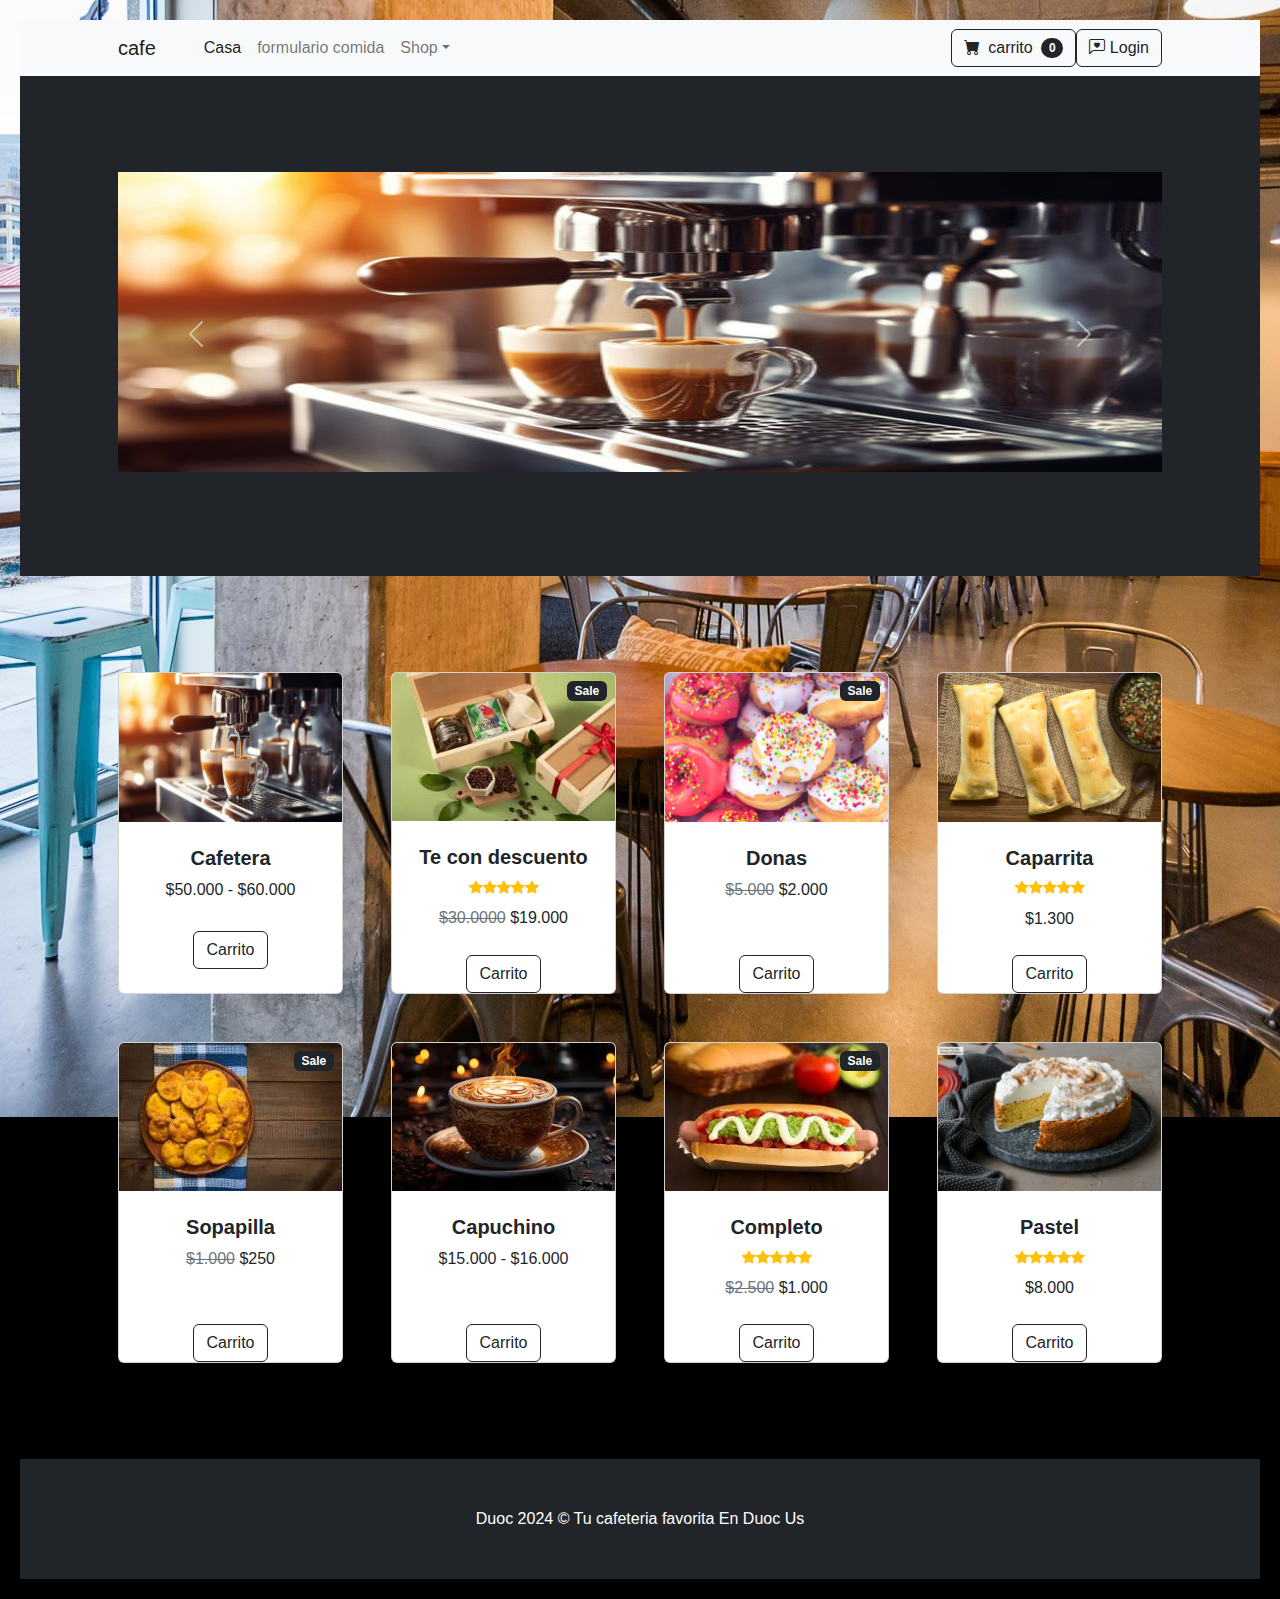
==== commit 468e91f1: "ahora se agregan todos los productos al carro" ====
--- a/index.html
+++ b/index.html
@@ -94,7 +94,7 @@
                           
                             <div class="card-footer p-4 pt-0 border-top-0 bg-transparent">
                                 <div class="text-center">
-                                    <button class="btn btn-outline-dark mt-auto" data-id="1" onclick="añadirAlCarrito()" >Carrito</button>
+                                    <button class="btn btn-outline-dark mt-auto" data-id="1" onclick="añadirAlCarrito(1, 'Cafetera',50.000 , 'img/cafetera.jpg')" >Carrito</button>
                                 </div>
                             </div>
                             
@@ -125,8 +125,8 @@
                                 </div>
                             </div>
                             <!-- Product actions-->
-                            <div class="card-footer p-4 pt-0 border-top-0 bg-transparent">
-                                <div class="text-center"><a class="btn btn-outline-dark mt-auto" href="#">Carrito</a></div>
+                            <div class="text-center">
+                                <button class="btn btn-outline-dark mt-auto" data-id="2" onclick="añadirAlCarrito(2, 'Té con descuento', 19000, 'img/cajate.jpeg')">Carrito</button>
                             </div>
                         </div>
                     </div>
@@ -147,8 +147,8 @@
                                 </div>
                             </div>
                             <!-- Product actions-->
-                            <div class="card-footer p-4 pt-0 border-top-0 bg-transparent">
-                                <div class="text-center"><a class="btn btn-outline-dark mt-auto" href="#">Carrito</a></div>
+                            <div class="text-center">
+                                <button class="btn btn-outline-dark mt-auto" data-id="3" onclick="añadirAlCarrito(3, 'Donas', 2000, 'img/donas.jpg')" >Carrito</button>
                             </div>
                         </div>
                     </div>
@@ -174,8 +174,8 @@
                                 </div>
                             </div>
                             <!-- Product actions-->
-                            <div class="card-footer p-4 pt-0 border-top-0 bg-transparent">
-                                <div class="text-center"><a class="btn btn-outline-dark mt-auto" href="#">Carrito</a></div>
+                            <div class="text-center">
+                                <button class="btn btn-outline-dark mt-auto" data-id="4" onclick="añadirAlCarrito(4, 'Caparrita', 1300, 'img/chaparrita.jpg')" >Carrito</button>
                             </div>
                         </div>
                     </div>
@@ -196,8 +196,8 @@
                                 </div>
                             </div>
                             <!-- Product actions-->
-                            <div class="card-footer p-4 pt-0 border-top-0 bg-transparent">
-                                <div class="text-center"><a class="btn btn-outline-dark mt-auto" href="#">Carrito</a></div>
+                            <div class="text-center">
+                                <button class="btn btn-outline-dark mt-auto" data-id="5" onclick="añadirAlCarrito(5, 'Sopapilla', 250, 'img/sopapilla.jpeg')" >Carrito</button>
                             </div>
                         </div>
                     </div>
@@ -215,8 +215,8 @@
                                 </div>
                             </div>
                             <!-- Product actions-->
-                            <div class="card-footer p-4 pt-0 border-top-0 bg-transparent">
-                                <div class="text-center"><a class="btn btn-outline-dark mt-auto" href="#">Carrito</a></div>
+                            <div class="text-center">
+                                <button class="btn btn-outline-dark mt-auto" data-id="6" onclick="añadirAlCarrito(6, 'Capuchino', 15000, 'img/capuchino.jpeg')" >Carrito</button>
                             </div>
                         </div>
                     </div>
@@ -245,8 +245,8 @@
                                 </div>
                             </div>
                             <!-- Product actions-->
-                            <div class="card-footer p-4 pt-0 border-top-0 bg-transparent">
-                                <div class="text-center"><a class="btn btn-outline-dark mt-auto" href="#">Carrito</a></div>
+                            <div class="text-center">
+                                <button class="btn btn-outline-dark mt-auto" data-id="7" onclick="añadirAlCarrito(7, 'Completo', 1000, 'img/completo.jpeg')" >Carrito</button>
                             </div>
                         </div>
                     </div>
@@ -272,8 +272,8 @@
                                 </div>
                             </div>
                             <!-- Product actions-->
-                            <div class="card-footer p-4 pt-0 border-top-0 bg-transparent">
-                                <div class="text-center"><a class="btn btn-outline-dark mt-auto" href="#">Carrito</a></div>
+                            <div class="text-center">
+                                <button class="btn btn-outline-dark mt-auto" data-id="8" onclick="añadirAlCarrito(8, 'Pastel', 8000, 'img/pastel.jpg')" >Carrito</button>
                             </div>
                         </div>
                     </div>
@@ -287,33 +287,27 @@
         <!-- Bootstrap core JS-->
         <script src="https://cdn.jsdelivr.net/npm/bootstrap@5.2.3/dist/js/bootstrap.bundle.min.js"></script>
         <!-- Core theme JS-->
-        <script>
 
-
-            function añadirAlCarrito(idProducto) {
-    
-                let carrito = JSON.parse(localStorage.getItem('carrito')) || [];
-                console.log("carrito: ",carrito)
-                
-                let productoExistente = carrito.find(p => p.id === idProducto);
-                if (productoExistente!=undefined) {
+<script>
+        function añadirAlCarrito(idProducto, nombreProducto, precioProducto, imagenProducto)
+        
+        {
+            let carrito = JSON.parse(localStorage.getItem('carrito')) || [];
+            let productoExistente = carrito.find(p => p.id === idProducto);
+            if (productoExistente) {
                 productoExistente.cantidad++;
-                } else {
+            } else {
                 let producto = {
-                id: idProducto,
-                nombre: 'Cafetera',
-                precio: 50000,
-                imagen: 'img/cafetera.jpg'
+                    id: idProducto,
+                    nombre: nombreProducto,
+                    precio: precioProducto,
+                    imagen: imagenProducto
                 };
                 producto.cantidad = 1;
                 carrito.push(producto);
-                }
-    localStorage.setItem('carrito', JSON.stringify(carrito));
-    
-}
-
-        </script>
-        
-   
+            }
+            localStorage.setItem('carrito', JSON.stringify(carrito));
+        }
+    </script> 
     </body>
 </html>
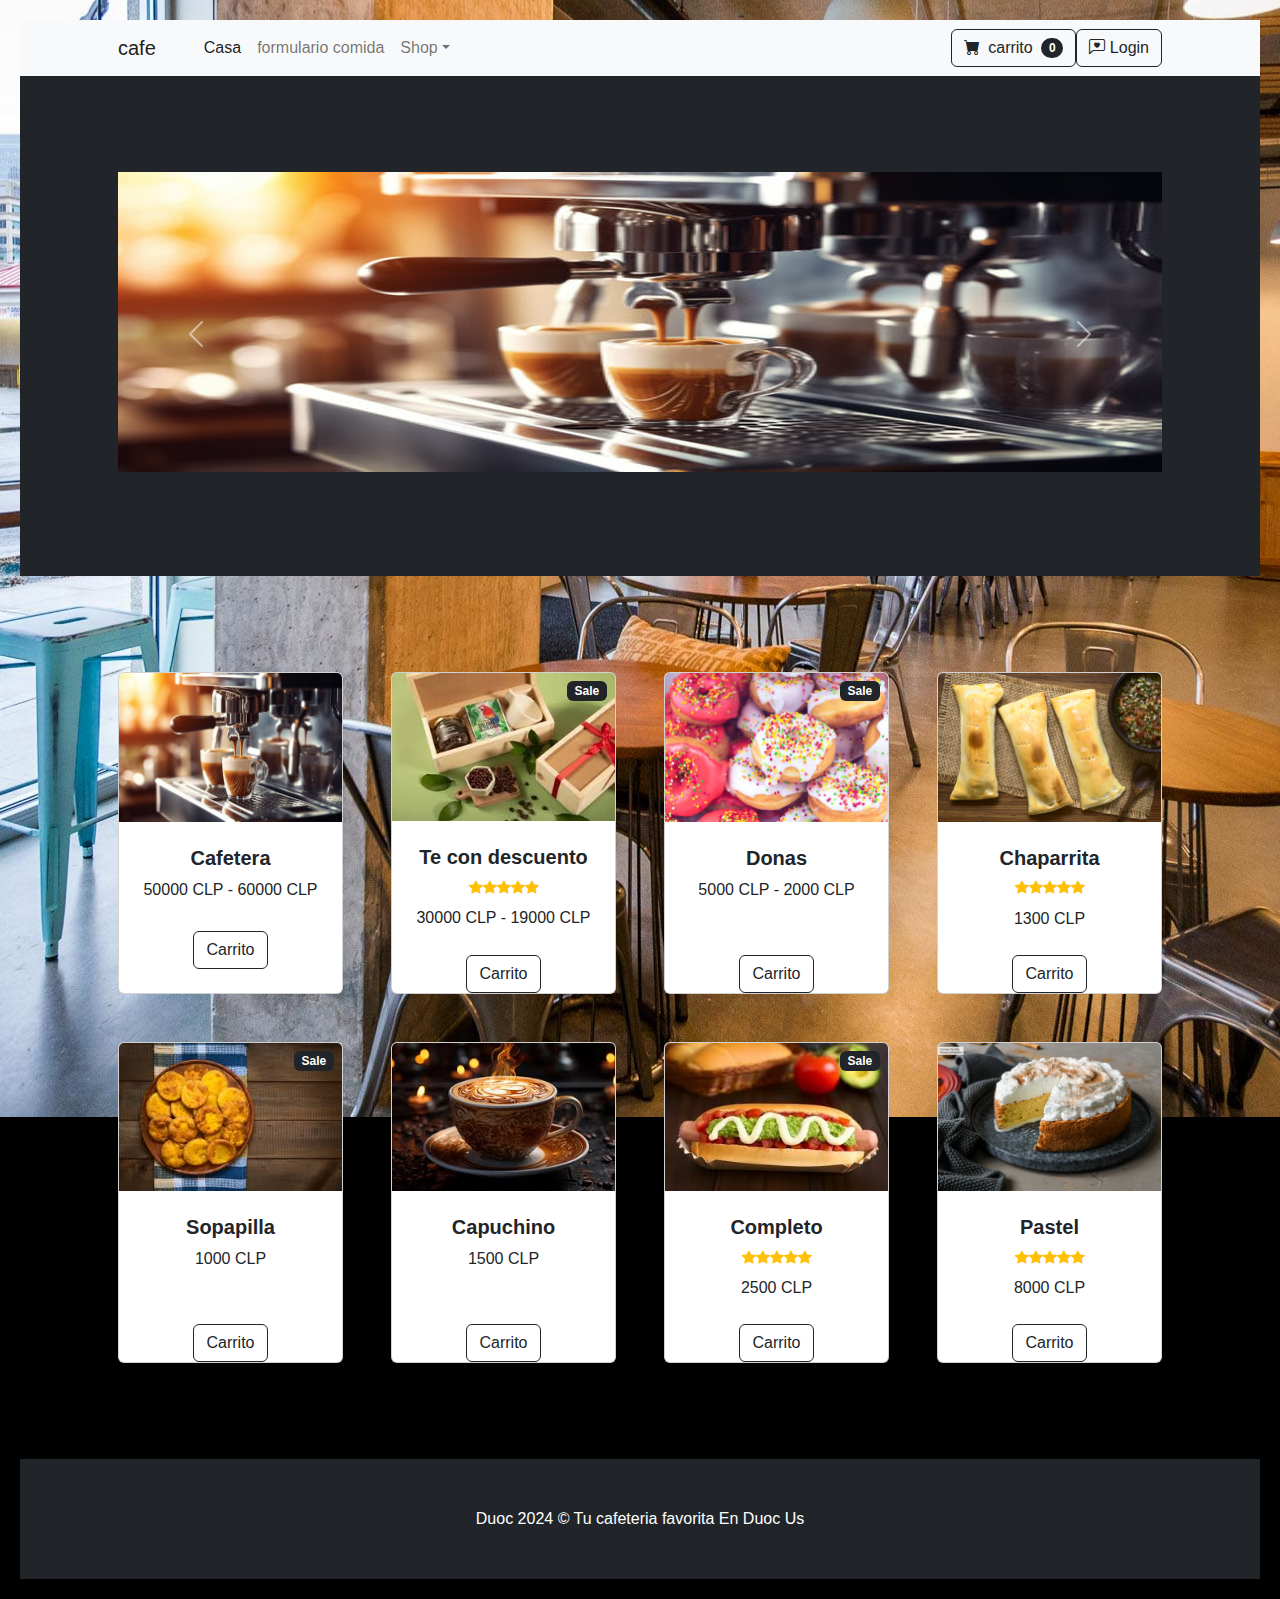
==== commit 3dc10887: "api de peso a dolar" ====
--- a/index.html
+++ b/index.html
@@ -80,24 +80,18 @@
                 <div class="row gx-4 gx-lg-5 row-cols-2 row-cols-md-3 row-cols-xl-4 justify-content-center">
                     <div class="col mb-5">
                         <div class="card h-100">
-                           
-                            <img class="card-img-top" src="img/cafetera.jpg" alt="..." />
-                           
-                            <div class="card-body p-4">
-                                <div class="text-center">
-                                  
+                            <img class="card-img-top" src="img/cafetera.jpg" alt="Cafetera" />
+                            <div class="card-body p-4">
+                                <div class="text-center">
                                     <h5 class="fw-bolder">Cafetera</h5>
-                                 
-                                    $50.000 - $60.000
-                                </div>
-                            </div>
-                          
+                                    <span class="precio-producto">50000</span> CLP - <span class="precio-producto">60000</span> CLP
+                                </div>
+                            </div>
                             <div class="card-footer p-4 pt-0 border-top-0 bg-transparent">
                                 <div class="text-center">
-                                    <button class="btn btn-outline-dark mt-auto" data-id="1" onclick="añadirAlCarrito(1, 'Cafetera',50.000 , 'img/cafetera.jpg')" >Carrito</button>
-                                </div>
-                            </div>
-                            
+                                    <button class="btn btn-outline-dark mt-auto" data-id="1" onclick="añadirAlCarrito(1, 'Cafetera', 50000, 'img/cafetera.jpg')">Carrito</button>
+                                </div>
+                            </div>
                         </div>
                     </div>
                     <div class="col mb-5">
@@ -120,8 +114,7 @@
                                         <div class="bi-star-fill"></div>
                                     </div>
                                     <!-- Product price-->
-                                    <span class="text-muted text-decoration-line-through">$30.0000</span>
-                                    $19.000
+                                    <span class="precio-producto">30000</span> CLP - <span class="precio-producto">19000</span> CLP
                                 </div>
                             </div>
                             <!-- Product actions-->
@@ -142,8 +135,7 @@
                                     <!-- Product name-->
                                     <h5 class="fw-bolder">Donas</h5>
                                     <!-- Product price-->
-                                    <span class="text-muted text-decoration-line-through">$5.000</span>
-                                    $2.000
+                                    <span class="precio-producto">5000</span> CLP - <span class="precio-producto">2000</span> CLP
                                 </div>
                             </div>
                             <!-- Product actions-->
@@ -160,7 +152,7 @@
                             <div class="card-body p-4">
                                 <div class="text-center">
                                     <!-- Product name-->
-                                    <h5 class="fw-bolder">Caparrita</h5>
+                                    <h5 class="fw-bolder">Chaparrita</h5>
                                     <!-- Product reviews-->
                                     <div class="d-flex justify-content-center small text-warning mb-2">
                                         <div class="bi-star-fill"></div>
@@ -170,7 +162,7 @@
                                         <div class="bi-star-fill"></div>
                                     </div>
                                     <!-- Product price-->
-                                    $1.300
+                                    <span class="precio-producto">1300</span> CLP 
                                 </div>
                             </div>
                             <!-- Product actions-->
@@ -191,8 +183,7 @@
                                     <!-- Product name-->
                                     <h5 class="fw-bolder">Sopapilla</h5>
                                     <!-- Product price-->
-                                    <span class="text-muted text-decoration-line-through">$1.000</span>
-                                    $250
+                                    <span class="precio-producto">1000</span> CLP 
                                 </div>
                             </div>
                             <!-- Product actions-->
@@ -211,7 +202,7 @@
                                     <!-- Product name-->
                                     <h5 class="fw-bolder">Capuchino </h5>
                                     <!-- Product price-->   
-                                    $15.000 - $16.000
+                                    <span class="precio-producto">1500</span> CLP 
                                 </div>
                             </div>
                             <!-- Product actions-->
@@ -240,8 +231,7 @@
                                         <div class="bi-star-fill"></div>
                                     </div>
                                     <!-- Product price-->
-                                    <span class="text-muted text-decoration-line-through">$2.500</span>
-                                    $1.000
+                                    <span class="precio-producto">2500</span> CLP 
                                 </div>
                             </div>
                             <!-- Product actions-->
@@ -268,7 +258,7 @@
                                         <div class="bi-star-fill"></div>
                                     </div>
                                     <!-- Product price-->
-                                    $8.000
+                                    <span class="precio-producto">8000</span> CLP 
                                 </div>
                             </div>
                             <!-- Product actions-->
@@ -287,27 +277,60 @@
         <!-- Bootstrap core JS-->
         <script src="https://cdn.jsdelivr.net/npm/bootstrap@5.2.3/dist/js/bootstrap.bundle.min.js"></script>
         <!-- Core theme JS-->
-
-<script>
-        function añadirAlCarrito(idProducto, nombreProducto, precioProducto, imagenProducto)
-        
-        {
-            let carrito = JSON.parse(localStorage.getItem('carrito')) || [];
-            let productoExistente = carrito.find(p => p.id === idProducto);
-            if (productoExistente) {
-                productoExistente.cantidad++;
-            } else {
-                let producto = {
-                    id: idProducto,
-                    nombre: nombreProducto,
-                    precio: precioProducto,
-                    imagen: imagenProducto
-                };
-                producto.cantidad = 1;
-                carrito.push(producto);
+        <script>
+            // Función para obtener el valor del dólar y convertir los precios
+            function obtenerValorDolarYConvertir() {
+                // Hacer una solicitud a la API para obtener el valor del dólar
+                fetch('https://mindicador.cl/api/dolar')
+                    .then(response => response.json())
+                    .then(data => {
+                        // Obtener el valor del dólar desde la respuesta de la API
+                        const valorDolar = data.serie[0].valor;
+        
+                        // Seleccionar todos los elementos con la clase 'precio-producto'
+                        const precios = document.querySelectorAll('.precio-producto');
+        
+                        // Iterar sobre cada precio y convertirlo a dólares
+                        precios.forEach(precio => {
+                            // Obtener el valor en pesos del texto del elemento
+                            const valorPesos = parseFloat(precio.innerText);
+                            // Calcular el valor en dólares
+                            const valorDolares = valorPesos / valorDolar;
+                            // Actualizar el texto del precio con el valor en dólares
+                            precio.innerText = `USD ${valorDolares.toFixed(2)}`;
+                        });
+                    })
+                    .catch(error => console.error('Error al conectar con la API:', error));
             }
-            localStorage.setItem('carrito', JSON.stringify(carrito));
-        }
-    </script> 
+        
+            // Llamar a la función para obtener el valor del dólar cuando se carga la página
+            obtenerValorDolarYConvertir();
+        
+            // Función para añadir un producto al carrito
+            function añadirAlCarrito(idProducto, nombreProducto, precioProducto, imagenProducto) {
+                // Obtener el carrito del almacenamiento local o crear uno nuevo si no existe
+                let carrito = JSON.parse(localStorage.getItem('carrito')) || [];
+                // Buscar si el producto ya está en el carrito
+                let productoExistente = carrito.find(p => p.id === idProducto);
+                // Si el producto ya está en el carrito, aumentar su cantidad
+                if (productoExistente) {
+                    productoExistente.cantidad++;
+                } else {
+                  
+                    let producto = {
+                        id: idProducto,
+                        nombre: nombreProducto,
+                        precio: precioProducto,
+                        imagen: imagenProducto
+                    };
+                    producto.cantidad = 1;
+                    carrito.push(producto);
+                }
+               
+                localStorage.setItem('carrito', JSON.stringify(carrito));
+            }
+        </script>
+        
+        
     </body>
 </html>
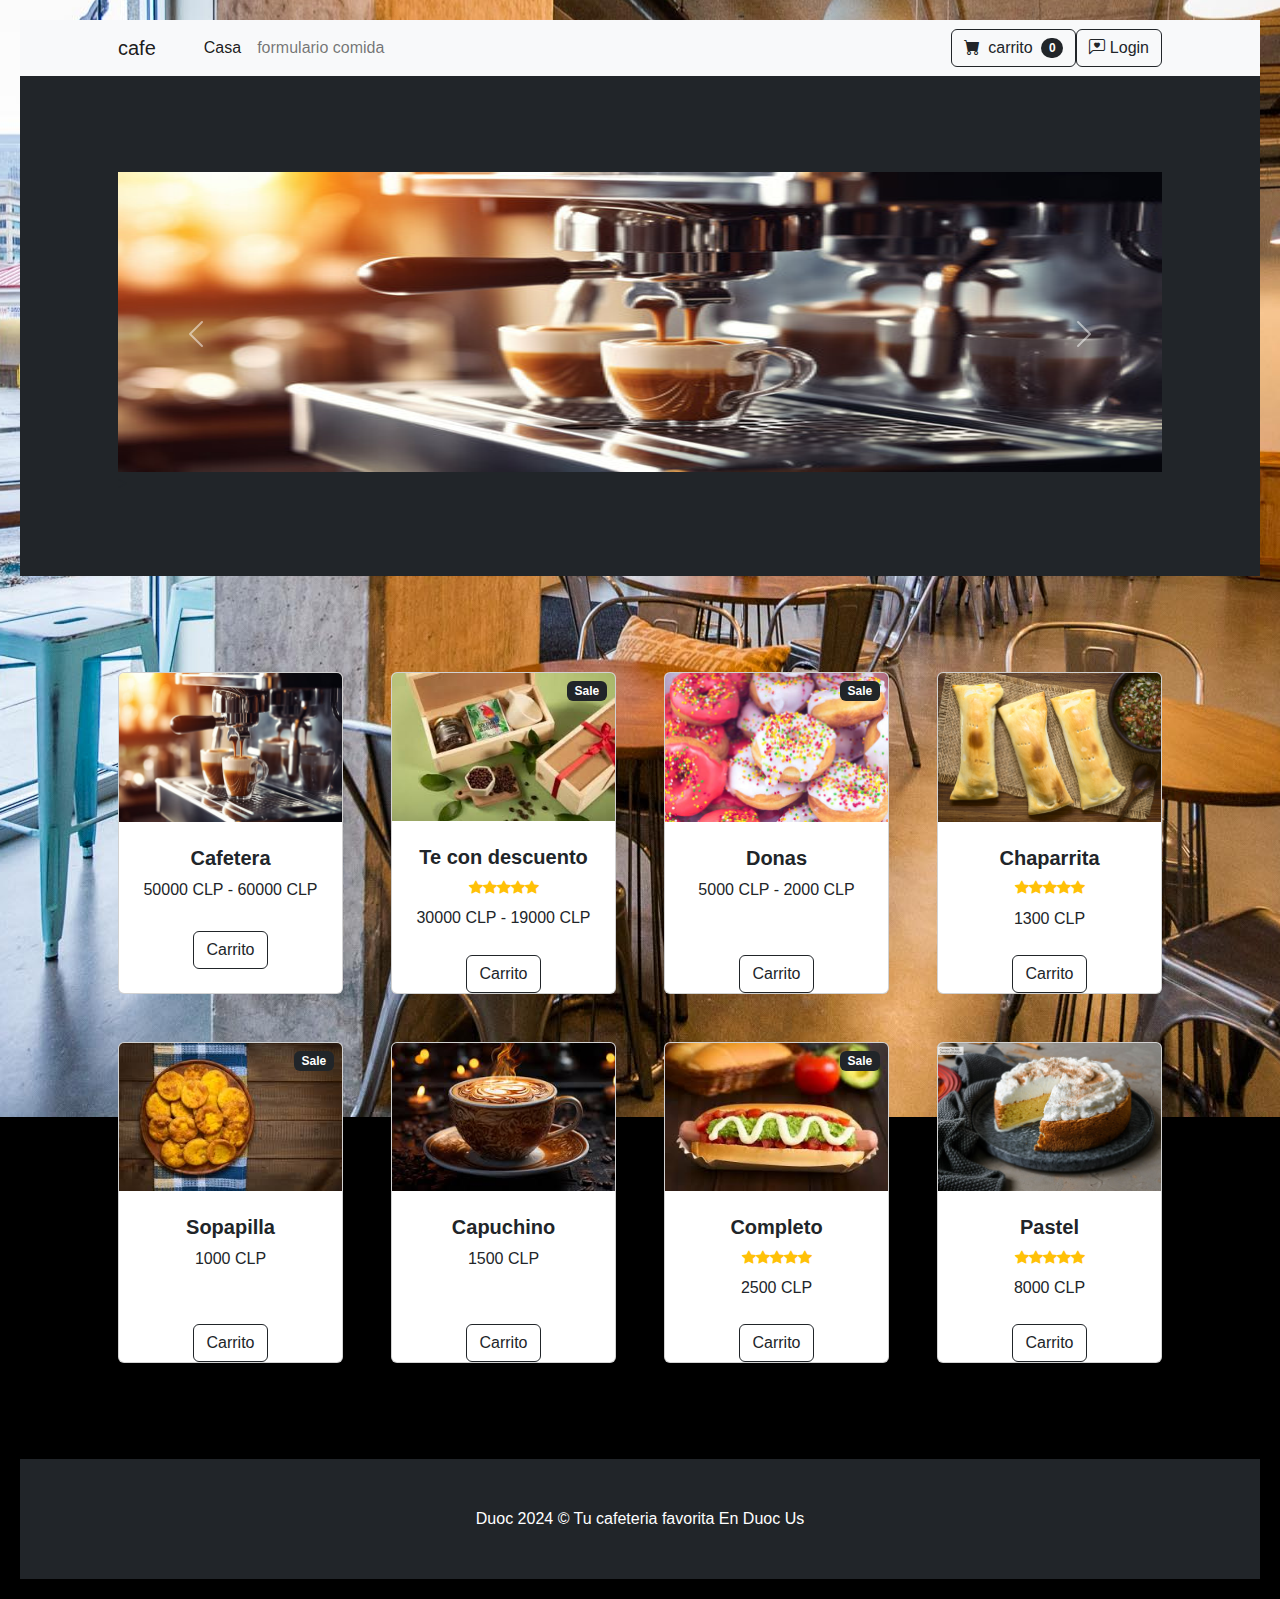
==== commit def8e792: "modificaciones de registro" ====
--- a/index.html
+++ b/index.html
@@ -22,11 +22,8 @@
                         <li class="nav-item"><a class="nav-link active" aria-current="page" href="">Casa</a></li>
                         <li class="nav-item"><a class="nav-link" href="ClienteFormulario.html">formulario comida</a></li>
                         <li class="nav-item dropdown">
-                            <a class="nav-link dropdown-toggle" id="navbarDropdown" href="#" role="button" data-bs-toggle="dropdown" aria-expanded="false">Shop</a>
                             <ul class="dropdown-menu" aria-labelledby="navbarDropdown">
                                 <li><hr class="dropdown-divider" /></li>
-                                <li><a class="dropdown-item" href="ProductosPopulares.html">Populares productos</a></li>
-                                <li><a class="dropdown-item" href="NuevosProductos.html ">Nuevos productos</a></li>
                             </ul>
                         </li>
                     </ul>
